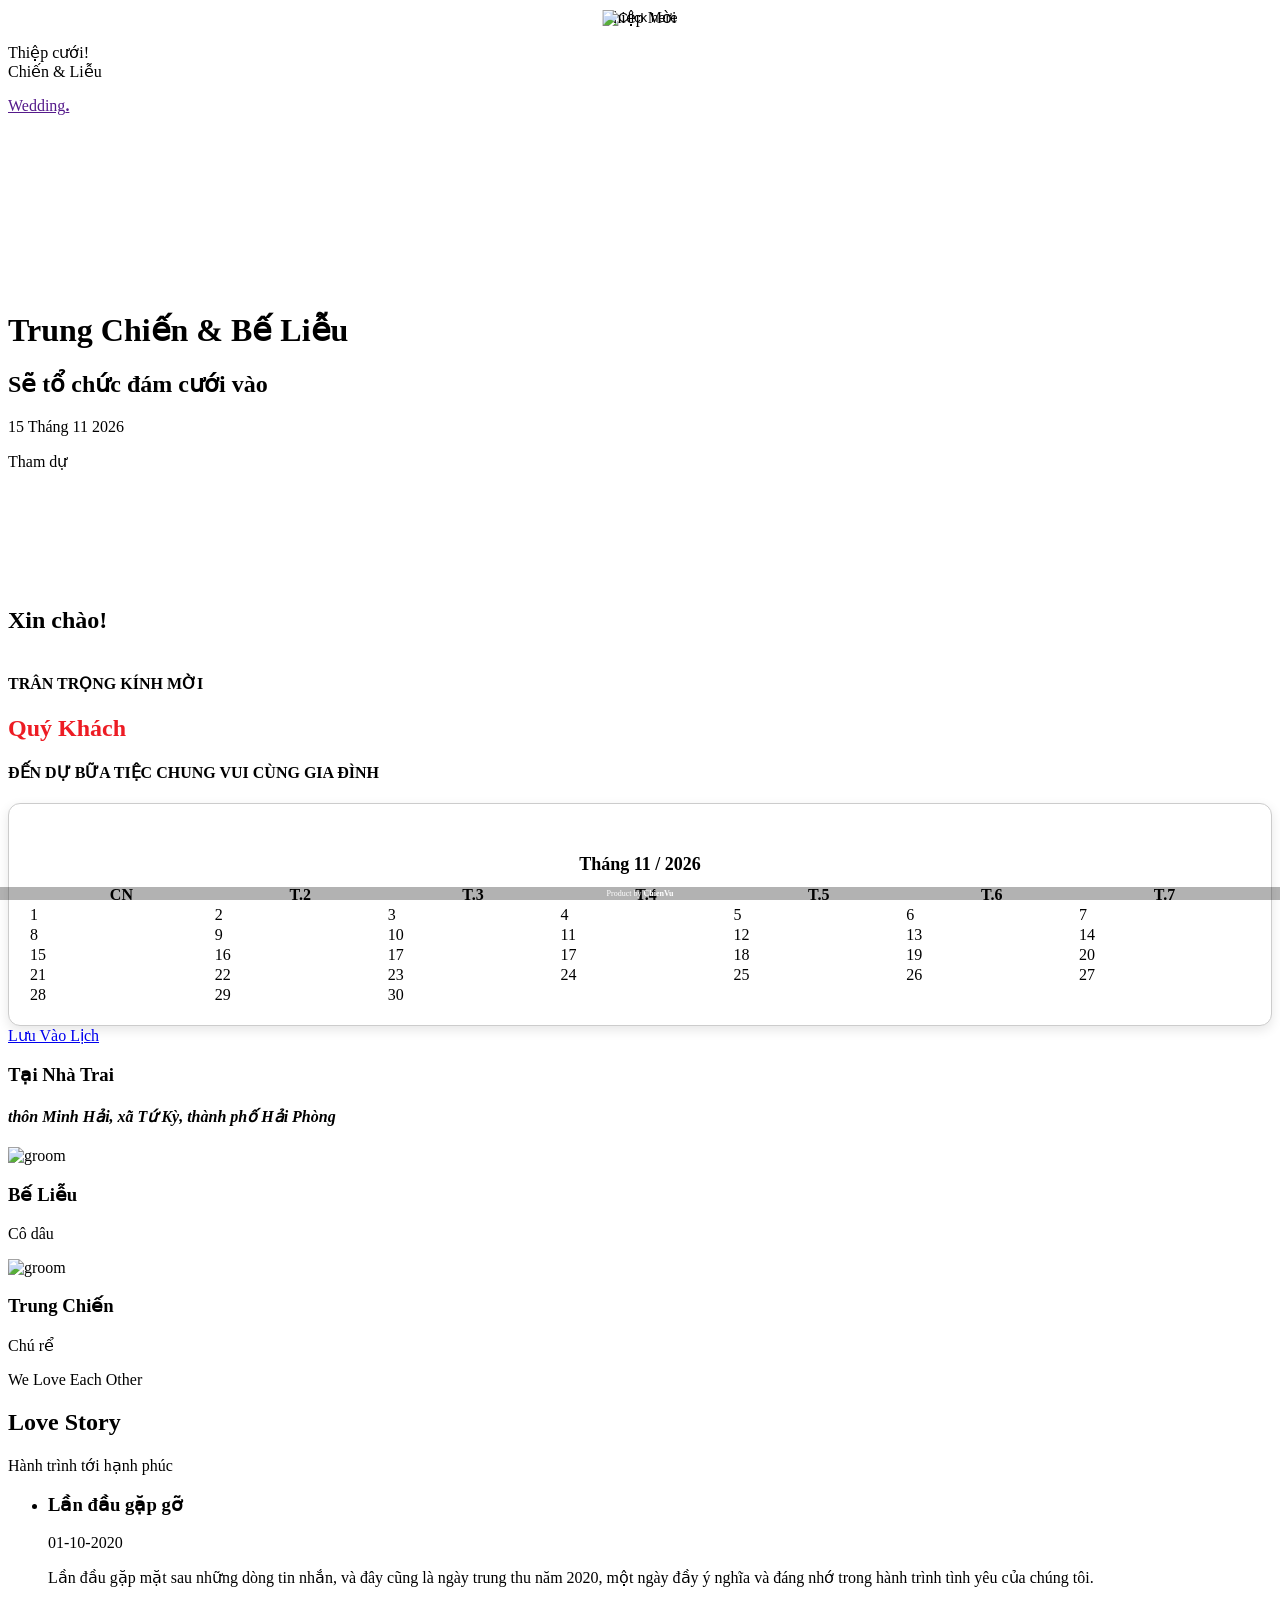
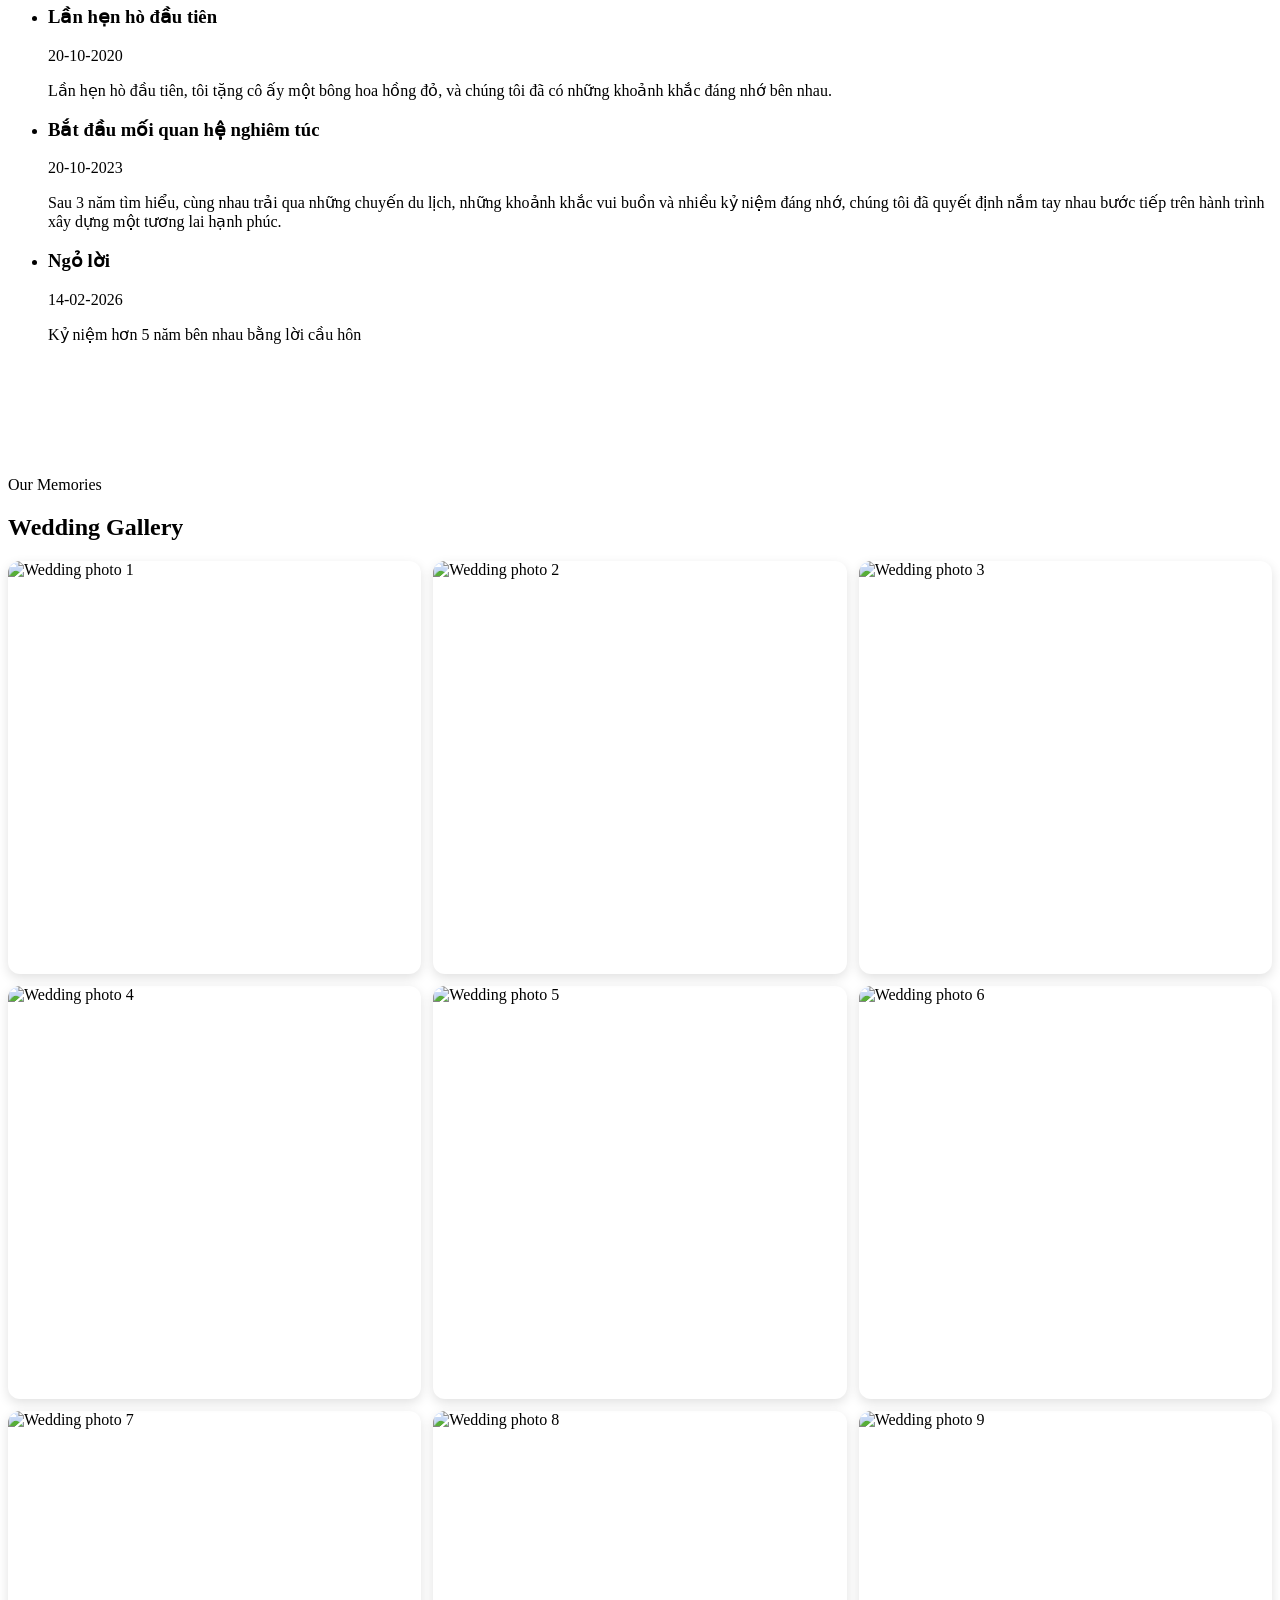
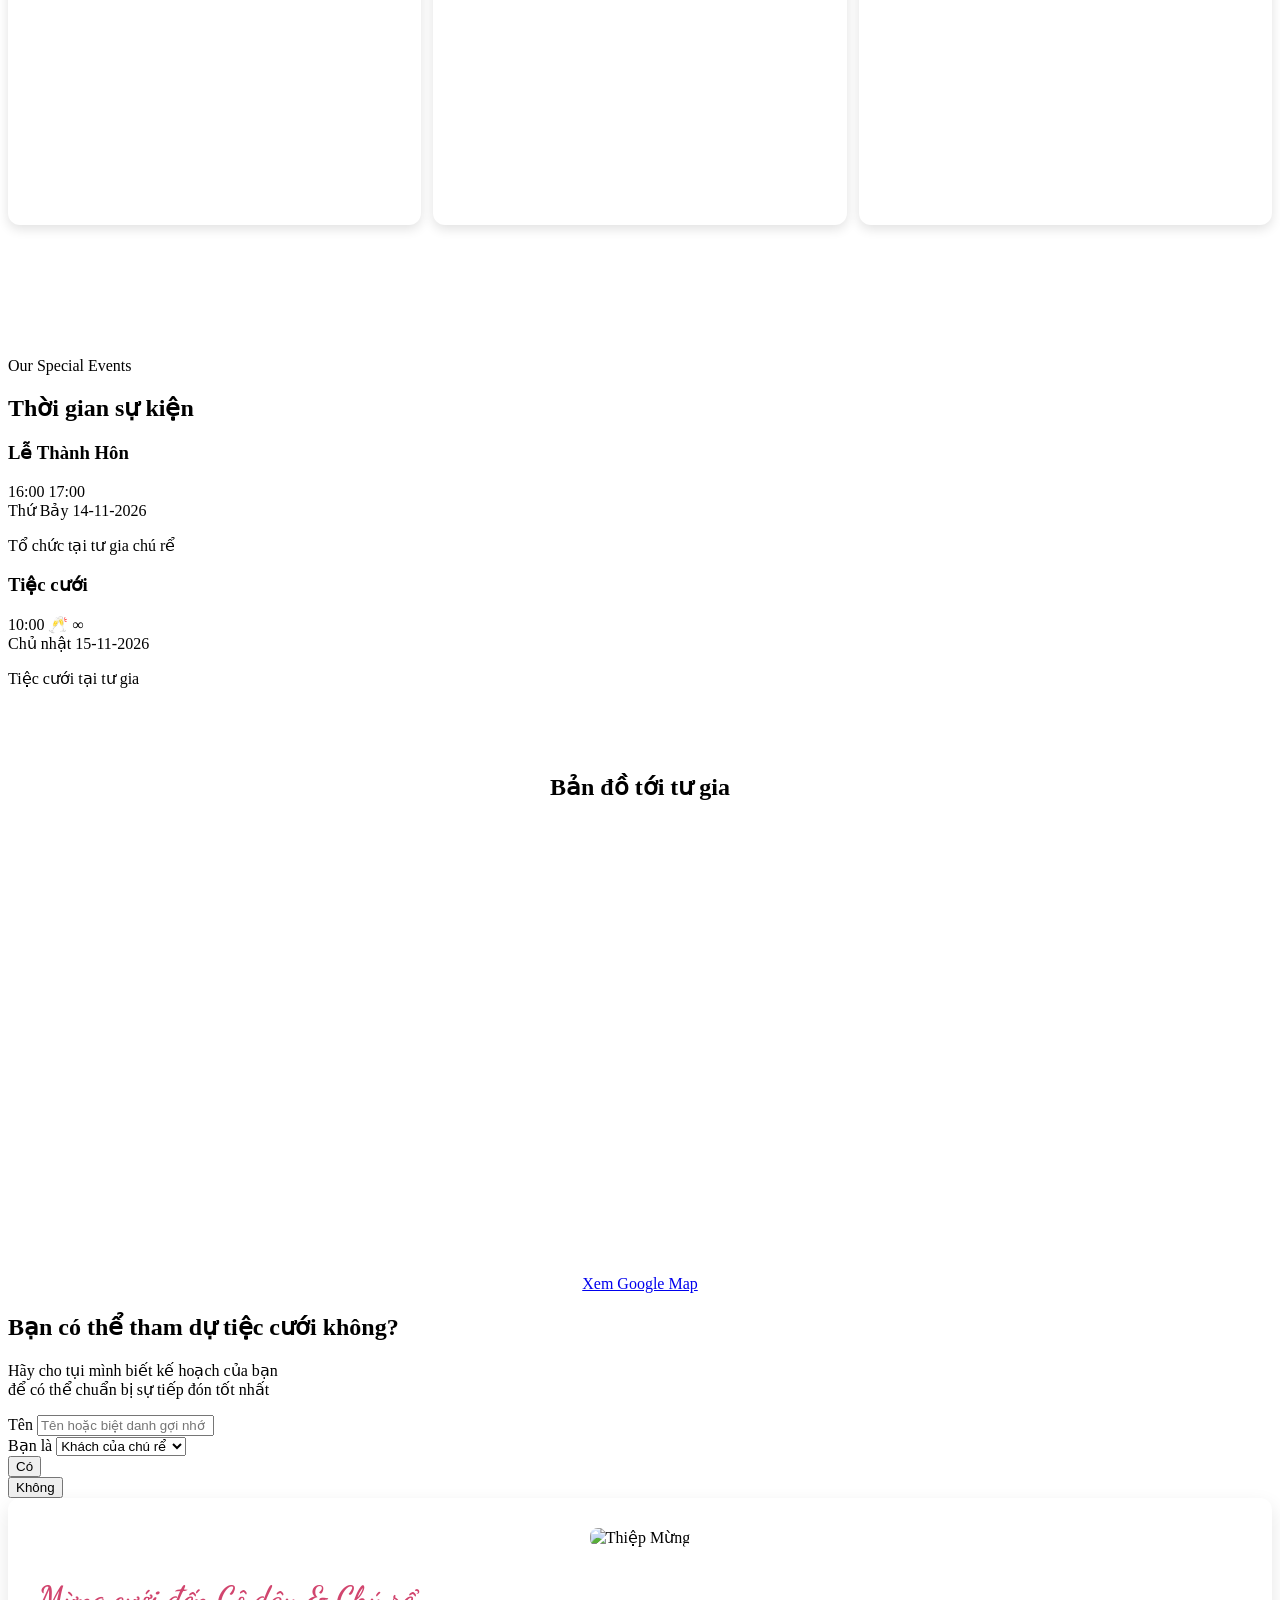
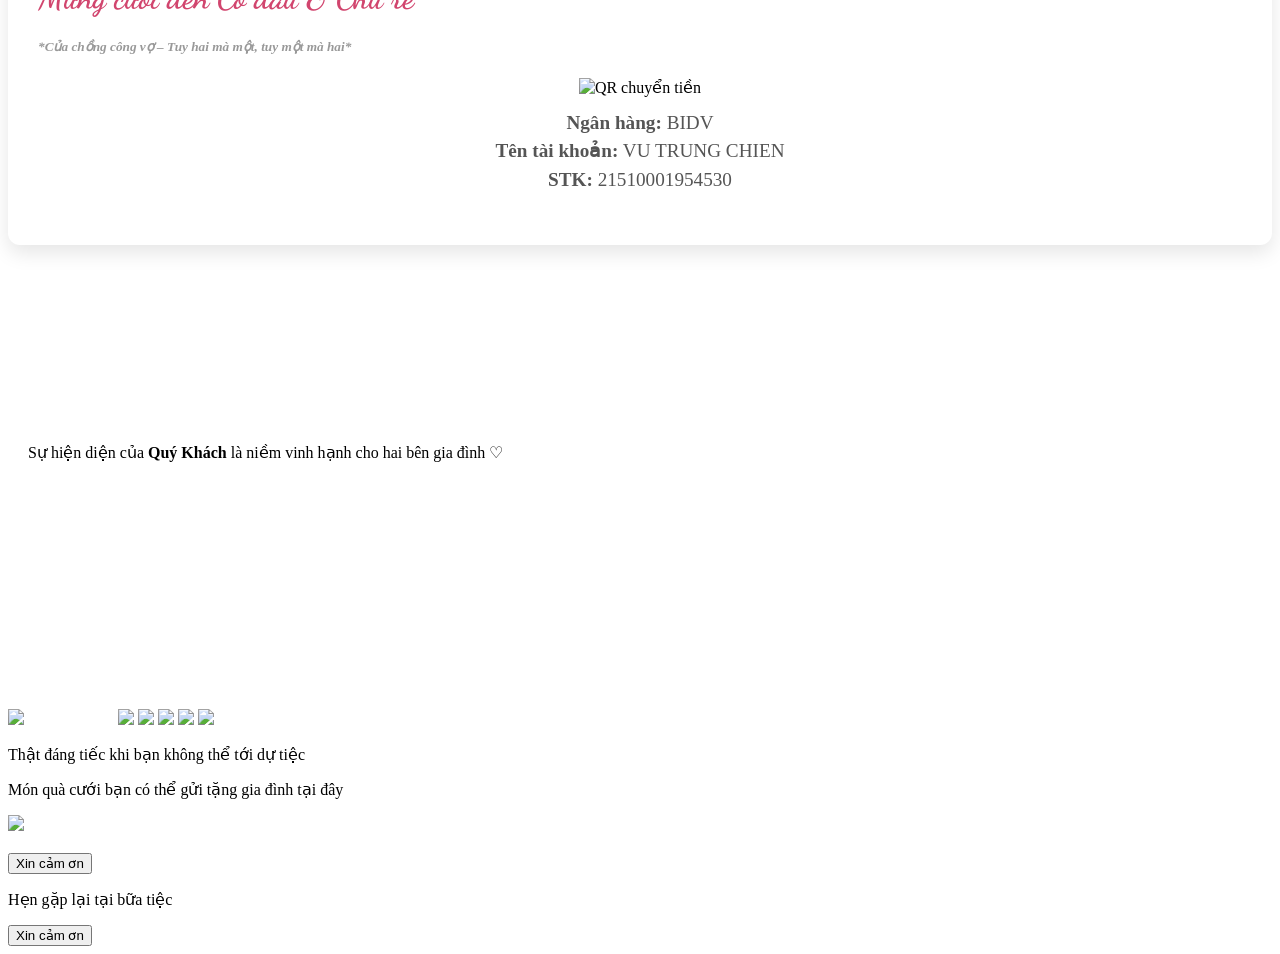
==== index.html @ e6af12b5 "Add wedding HTML" ====
<!DOCTYPE html>
<!--[if lt IE 7]>      <html class="no-js lt-ie9 lt-ie8 lt-ie7"> <![endif]-->
<!--[if IE 7]>         <html class="no-js lt-ie9 lt-ie8"> <![endif]-->
<!--[if IE 8]>         <html class="no-js lt-ie9"> <![endif]-->
<!--[if gt IE 8]><!-->
<html class="no-js" prefix="og: https://ogp.me/ns#">
  <!--<![endif]-->

  <head>
    <meta charset="utf-8" />
    <meta http-equiv="X-UA-Compatible" content="IE=edge" />
    <!-- <meta property="og:image" content="images/img_bg_1.jpg" /> -->
    <title>💖 Thiệp cưới — Chiến & Liễu 💖</title>
    <meta property="og:title" content="💖 Thiệp Cưới — Chiến & Liễu 💖" />
    <meta
      property="og:description"
      content="Trân trọng kính mời Quý vị đến dự tiệc cưới của Chiến & Liễu vào ngày 15/11/2026 ♡"
    />
    
    <!-- <meta property="og:url" content="https://dungmywedding.vercel.app" /> -->
    <meta property="og:type" content="website" />

    <meta
      name="viewport"
      content="width=device-width, initial-scale=1, viewport-fit=cover"
    />

    <link
      href="https://fonts.googleapis.com/css?family=Work+Sans:400,300,600,400italic,700"
      rel="stylesheet"
      type="text/css"
    />
    <link
      href="https://fonts.googleapis.com/css2?family=Dancing+Script:wght@400;700&display=swap"
      rel="stylesheet"
    />

    <!-- Animate.css -->
    <link rel="stylesheet" href="css/animate.css" />
    <!-- Icomoon Icon Fonts-->
    <link rel="stylesheet" href="css/icomoon.css" />
    <!-- Bootstrap  -->
    <link rel="stylesheet" href="css/bootstrap.css" />

    <!-- Magnific Popup -->
    <link rel="stylesheet" href="css/magnific-popup.css" />

    <!-- Owl Carousel  -->
    <link rel="stylesheet" href="css/owl.carousel.min.css" />
    <link rel="stylesheet" href="css/owl.theme.default.min.css" />

    <!-- Theme style  -->
    <link rel="stylesheet" href="css/style.css" />

    <!-- Modernizr JS -->
    <script src="js/modernizr-2.6.2.min.js"></script>

    <!-- them style tiền mừng  -->
    <link rel="stylesheet" href="./css/style1.css" />
    <link rel="stylesheet" href="./css/styles10.css" />
    <link rel="stylesheet" href="./css/namtay.css" />
    <link rel="stylesheet" href="./css/animate-custom.css" />

    <!-- Album gallery dạng lưới -->
    <style>
      .gallery-grid {
        display: grid;
        grid-template-columns: repeat(3, 1fr);
        gap: 12px;
      }
      .gallery-grid .gallery-item {
        position: relative;
        overflow: hidden;
        border-radius: 12px;
        box-shadow: 0 4px 12px rgba(0, 0, 0, 0.12);
        aspect-ratio: 1 / 1;
        cursor: pointer;
      }
      .gallery-grid .gallery-item img {
        width: 100%;
        height: 100%;
        object-fit: cover;
        transition: transform 0.4s ease;
        display: block;
      }
      .gallery-grid .gallery-item:hover img {
        transform: scale(1.08);
      }
      @media (max-width: 768px) {
        .gallery-grid {
          grid-template-columns: repeat(2, 1fr);
          gap: 8px;
        }
      }
    </style>

    <!-- FOR IE9 below -->
    <!--[if lt IE 9]>
      <script src="js/respond.min.js"></script>
    <![endif]-->
  </head>

  <body>
    <div class="my-bg">
      <div class="wrapper" id="startbtn">
        <div class="lid one"></div>
        <div class="lid two"></div>
        <div class="envelope" style="position: relative; text-align: center">
          <!-- Ô hiển thị chữ Thiệp Mời -->
          <div id="invite-label">Thiệp Mời</div>
          <button
            id="open-card-button"
            style="
              position: absolute;
              top: 50%;
              left: 50%;
              transform: translate(-50%, -50%);
              background: transparent;
              border: none;
              cursor: pointer;
              z-index: 3;
              animation: bounce 1.5s infinite;
            "
          >
            <img
              src="./images/animations/Animation - iconclick.gif"
              alt="Click here"
              width="100"
              height="100"
            />
          </button>

          <div
            id="send-to"
            class="fade-in-text alt-font"
            style="
              position: absolute;
              top: 50px;
              left: 50%;
              transform: translateX(-50%);
              font-size: 18px;
              color: #ed1c24;
              font-weight: bold;
              opacity: 0;
              white-space: nowrap;
              text-align: right;
              z-index: 2;
            "
          >
            <!-- Gửi: ... -->
          </div>
        </div>
        <div class="letter">
          <p class="alt-font">
            Thiệp cưới! <br />
            Chiến & Liễu
          </p>
        </div>
      </div>
    </div>

    <div class="fh5co-loader"></div>
    <audio id="music" loop preload="auto">
      <source src="beautifulinwhite.mp3" type="audio/mpeg" />
    </audio>
    <div id="page">
      <nav class="fh5co-nav" role="navigation">
        <div class="container">
          <div class="row">
            <div class="col-xs-2">
              <div id="fh5co-logo">
                <a href="">Wedding<strong>.</strong></a>
              </div>
            </div>
            <!-- <div class="col-xs-10 text-right menu-1">
              <ul>
                <li><a href="#fh5co-couple-story">Story</a></li>
                <li><a href="#fh5co-gallery">Gallery</a></li>
              </ul>
            </div> -->
          </div>
        </div>
      </nav>

      <header
        id="fh5co-header"
        class="fh5co-cover"
        role="banner"
        style="background-image: url(images/img_bg_1.jpg)"
        data-stellar-background-ratio="0.5"
      >
        <div class="overlay"></div>
        <div class="container">
          <div class="row">
            <div class="col-md-9 col-md-offset-2 text-center">
              <div class="display-t">
                <div
                  class="display-tc animate-box"
                  data-animate-effect="fadeIn"
                >
                  <p
                    style="
                      display: flex;
                      justify-content: center;
                      align-items: center;
                      margin-bottom: 80px;
                    "
                  >
                    <img
                      src="./images/animations/savethedate_wh.gif"
                      data-bottom-top="@src:./images/animations/savethedate_wh.gif; opacity:1"
                      class="gla_animated_flower"
                      height="100"
                      alt
                      style="opacity: 1"
                    />
                  </p>
                  <h1>Trung Chiến &amp; Bế Liễu</h1>
                  <h2>Sẽ tổ chức đám cưới vào</h2>
                  <div class="wedding-date">
                    <span>15 Tháng 11 2026</span>
                  </div>

                  <div class="simply-countdown simply-countdown-one"></div>
                  <p>
                    <!-- <a href="#fh5co-started" class="btn btn-default btn-sm"
                      >Tham dự</a
                    > -->
                    <a id="scroll-to-start" class="btn btn-default btn-sm"
                      >Tham dự</a
                    >
                  </p>
                </div>
              </div>
            </div>
          </div>
        </div>
      </header>

      <div id="fh5co-couple">
        <div class="container">
          <p
            style="display: flex; justify-content: center; align-items: center"
          >
            <img
              src="./images/animations/flower5.gif"
              data-bottom-top="@src:./images/animations/flower5.gif; opacity:1"
              class="gla_animated_flower"
              height="100"
              alt
              style="opacity: 1"
            />
          </p>
          <div class="row">
            <div
              class="col-md-8 col-md-offset-2 text-center fh5co-heading fade-in-up"
            >
              <h2>Xin chào!</h2>
              <h4 style="margin-top: 40px">TRÂN TRỌNG KÍNH MỜI</h4>
              <p class="alt-font">
                <span
                  style="color: #ed1c24; font-size: 150%; text-transform: none"
                  ><strong>Quý Khách</strong></span
                >
              </p>
              <h4>ĐẾN DỰ BỮA TIỆC CHUNG VUI CÙNG GIA ĐÌNH</h4>

              <div class="col">
                <div
                  class="invitation-box calendar-box"
                  style="
                    height: auto;
                    padding: 20px;
                    border: 1px solid #ccc;
                    border-radius: 12px;
                    box-shadow: 0 4px 12px rgba(0, 0, 0, 0.1);
                    background-color: #fff;
                  "
                >
                  <div class="inner text-center">
                    <div class="mini_calendar">
                      <div style="font-size: 30px; margin-bottom: 10px">
                        <p class="heart text-center fade-in-up">
                          <i class="icon-heart2"></i>
                        </p>
                      </div>
                      <table style="width: 100%; border-collapse: collapse">
                        <caption
                          class="calendar-month text-center"
                          style="
                            font-size: 18px;
                            font-weight: bold;
                            margin-bottom: 10px;
                            position: relative;
                          "
                        >
                          Tháng 11 / 2026
                        </caption>
                        <thead>
                          <tr>
                            <th>CN</th>
                            <th>T.2</th>
                            <th>T.3</th>
                            <th>T.4</th>
                            <th>T.5</th>
                            <th>T.6</th>
                            <th>T.7</th>
                          </tr>
                        </thead>
                        <tbody>
                          <tr>
                            <td>1</td>
                            <td>2</td>
                            <td>3</td>
                            <td>4</td>
                            <td>5</td>
                            <td>6</td>
                            <td>7</td>
                          </tr>
                          <tr>
                            <td>8</td>
                            <td>9</td>
                            <td>10</td>
                            <td>11</td>
                            <td>12</td>
                            <td>13</td>
                            <td>14</td>
                          </tr>
                          <tr>
                            <td><div class="highlight-date">15</div></td>
                            <td>16</td>
                            <td>17</td>
                            <td>17</td>
                            <td>18</td>
                            <td>19</td>
                            <td>20</td>
                          </tr>
                          <tr>
                            <td>21</td>
                            <td>22</td>
                            <td>23</td>
                            <td>24</td>
                            <td>25</td>
                            <td>26</td>
                            <td>27</td>
                          </tr>
                          <tr>
                            <td>28</td>
                            <td>29</td>
                            <td>30</td>
                            <td></td>
                            <td></td>
                          </tr>
                        </tbody>
                      </table>
                    </div>
                  </div>
                </div>
              </div>
              <!-- nút lưu lịch  -->
              <div>
                <a
                  id="calendar-button"
                  class="btn btn-sm shadow rounded-pill px-3 my-2 btn-primary"
                  href="#"
                  onclick="handleCalendarClick()"
                >
                  <i class="fa-solid fa-calendar-check me-2"></i> Lưu Vào Lịch
                </a>
              </div>
              <div style="display: flex; justify-content: center">
                <div class="h-divider">
                  <div class="shadow"></div>
                </div>
              </div>

              <!-- <div class="invitation-frame">
                <span style="font-size: 2em">10 giờ 30 phút</span>
                <div
                  class="invitation-date"
                  style="
                    display: flex;
                    justify-content: center;
                    align-items: center;
                  "
                >
                  <div><button class="custom-button">THỨ TƯ</button></div>
                  <div
                    style="
                      font-size: 1.5em;
                      letter-spacing: 0.1em;
                      margin-top: 5px;
                      font-size: 7em;
                      margin: 0px 20px;
                      padding: 0px;
                    "
                  >
                    02
                  </div>
                  <div>
                    <button class="custom-button">Tháng 07</button>
                  </div>
                </div>
                <span style="font-size: 2em; letter-spacing: 0.1em"> 2025</span>

                <div>
                  <a
                    id="calendar-button"
                    class="btn btn-sm shadow rounded-pill px-3 my-2 btn-primary"
                    href="#"
                    onclick="handleCalendarClick()"
                  >
                    <i class="fa-solid fa-calendar-check me-2"></i> Lưu Vào Lịch
                  </a>
                </div>
                <div style="display: flex; justify-content: center">
                  <div class="h-divider">
                    <div class="shadow"></div>
                  </div>
                </div>
              </div> -->
              <h3>Tại Nhà Trai</h3>
              <h4>
                <em>thôn Minh Hải, xã Tứ Kỳ, thành phố Hải Phòng</em>
              </h4>
            </div>
          </div>
          <div class="couple-wrap animate-box">
            <div class="couple-half fade-in-left">
              <div class="groom">
                <img
                  src="images/bride.jpg"
                  alt="groom"
                  class="img-responsive"
                />
              </div>
              <div class="desc-groom">
                <h3>Bế Liễu</h3>
                <p>Cô dâu</p>
              </div>
            </div>
            <p class="heart text-center fade-in-up">
              <i class="icon-heart2"></i>
            </p>
            <div class="couple-half couple-right fade-in-right">
              <div class="bride">
                <img
                  src="images/groom.jpg"
                  alt="groom"
                  class="img-responsive"
                />
              </div>
              <div class="desc-bride">
                <h3>Trung Chiến</h3>
                <p>Chú rể</p>
              </div>
            </div>
          </div>
        </div>
      </div>

      <!-- hành trình quen nhau của cr và cd -->
      <div id="fh5co-couple-story">
        <div class="container">
          <div class="row">
            <div
              class="col-md-8 col-md-offset-2 text-center fh5co-heading animate-box"
            >
              <span>We Love Each Other</span>
              <h2>Love Story</h2>
              <p>Hành trình tới hạnh phúc</p>
            </div>
          </div>
          <div class="row">
            <div class="col-md-12 col-md-offset-0">
              <ul class="timeline animate-box">
                <li class="animate-box">
                  <div
                    class="timeline-badge"
                    style="background-image: url(images/1st-met.jpg)"
                  ></div>
                  <div class="timeline-panel">
                    <div class="timeline-heading">
                      <h3 class="timeline-title">Lần đầu gặp gỡ</h3>
                      <span class="date">01-10-2020</span>
                    </div>
                    <div class="timeline-body">
                      <p>
                        Lần đầu gặp mặt sau những dòng tin nhắn, và đây cũng là
                        ngày trung thu năm 2020, một ngày đầy ý nghĩa và đáng nhớ trong hành trình tình yêu của chúng tôi.
                      </p>
                    </div>
                  </div>
                </li>
                <li class="timeline-inverted animate-box">
                  <div
                    class="timeline-badge"
                    style="background-image: url(images/1st-date.jpg)"
                  ></div>
                  <div class="timeline-panel">
                    <div class="timeline-heading">
                      <h3 class="timeline-title">Lần hẹn hò đầu tiên</h3>
                      <span class="date">20-10-2020</span>
                    </div>
                    <div class="timeline-body">
                      <p>
                        Lần hẹn hò đầu tiên, tôi tặng cô ấy một bông hoa hồng đỏ, và chúng tôi đã có những khoảnh khắc đáng nhớ bên nhau.
                      </p>
                    </div>
                  </div>
                </li>
                <li class="animate-box">
                  <div
                    class="timeline-badge"
                    style="background-image: url(images/to-tinh.jpg)"
                  ></div>
                  <div class="timeline-panel">
                    <div class="timeline-heading">
                      <h3 class="timeline-title">
                        Bắt đầu mối quan hệ nghiêm túc
                      </h3>
                      <span class="date">20-10-2023</span>
                    </div>
                    <div class="timeline-body">
                      <p>
                        Sau 3 năm tìm hiểu, cùng nhau trải qua những chuyến du lịch, những khoảnh khắc vui buồn và nhiều kỷ niệm đáng nhớ, chúng tôi đã quyết định nắm tay nhau bước tiếp trên hành trình xây dựng một tương lai hạnh phúc.
                      </p>
                    </div>
                  </div>
                </li>
                <li class="timeline-inverted animate-box">
                  <div
                    class="timeline-badge"
                    style="background-image: url(images/cau-hon.jpg)"
                  ></div>
                  <div class="timeline-panel">
                    <div class="timeline-heading">
                      <h3 class="timeline-title">Ngỏ lời</h3>
                      <span class="date">14-02-2026</span>
                    </div>
                    <div class="timeline-body">
                      <p>Kỷ niệm hơn 5 năm bên nhau bằng lời cầu hôn</p>
                    </div>
                  </div>
                </li>
              </ul>
            </div>
          </div>
        </div>
      </div>

      <div id="fh5co-gallery" class="fh5co-section-gray">
        <div class="container">
          <p
            style="display: flex; justify-content: center; align-items: center"
          >
            <img
              src="./images/animations/flower6.gif"
              data-bottom-top="@src:./images/animations/flower6.gif; opacity:1"
              class="gla_animated_flower"
              height="100"
              alt
              style="opacity: 1"
            />
          </p>
          <div class="row">
            <div
              class="col-md-8 col-md-offset-2 text-center fh5co-heading fade-in-up"
            >
              <span>Our Memories</span>
              <h2>Wedding Gallery</h2>
            </div>
          </div>
          <div class="row row-bottom-padded-md">
            <div class="col-md-12">
              <div id="fh5co-gallery-grid" class="gallery-grid"></div>
              <p
                id="num-of-photos"
                style="text-align: center; margin-top: 15px; color: #999"
              ></p>
            </div>
          </div>
        </div>
      </div>

      <div
        id="fh5co-event"
        class="fh5co-bg"
        style="background-image: url(images/img_bg_3.jpg)"
      >
        <div class="overlay"></div>
        <div class="container">
          <p
            style="display: flex; justify-content: center; align-items: center"
          >
            <img
              src="./images/animations/flower7.gif"
              data-bottom-top="@src:./images/animations/flower7.gif; opacity:1"
              class="gla_animated_flower"
              height="100"
              alt
              style="opacity: 1"
            />
          </p>
          <div class="row">
            <div
              class="col-md-8 col-md-offset-2 text-center fh5co-heading fade-in-up"
            >
              <span>Our Special Events</span>
              <h2>Thời gian sự kiện</h2>
            </div>
          </div>
          <div class="row">
            <div class="display-t">
              <div class="display-tc">
                <div class="col-md-10 col-md-offset-1">
                  <div class="col-md-6 col-sm-6 text-center">
                    <div class="event-wrap fade-in-left">
                      <h3>Lễ Thành Hôn</h3>
                      <div class="event-col">
                        <i class="icon-clock"></i>
                        <span>16:00</span>
                        <span>17:00</span>
                      </div>
                      <div class="event-col">
                        <i class="icon-calendar"></i>
                        <span>Thứ Bảy</span>
                        <span>14-11-2026</span>
                      </div>
                      <p>Tổ chức tại tư gia chú rể</p>
                    </div>
                  </div>
                  <div class="col-md-6 col-sm-6 text-center">
                    <div class="event-wrap fade-in-right">
                      <h3>Tiệc cưới</h3>
                      <div class="event-col">
                        <i class="icon-clock"></i>
                        <span>10:00</span>
                        <span>🥂 ∞</span>
                      </div>
                      <div class="event-col">
                        <i class="icon-calendar"></i>
                        <span>Chủ nhật</span>
                        <span>15-11-2026</span>
                      </div>
                      <p>Tiệc cưới tại tư gia</p>
                    </div>
                  </div>
                </div>
              </div>
            </div>
          </div>
        </div>
      </div>

      <div
        id="fh5co-couple"
        class="fh5co-bg fh5co-heading fade-in-up"
        style="padding-top: 50px; margin-bottom: 0"
      >
        <h2 style="text-align: center; color: black">Bản đồ tới tư gia</h2>
        <div id="map-wrapper">
          <div class="map-flower top-left"></div>
          <div class="map-flower bottom-right"></div>
<iframe src="https://www.google.com/maps/embed?pb=!1m17!1m12!1m3!1d3729.8965619802198!2d106.4080833!3d20.7954722!2m3!1f0!2f0!3f0!3m2!1i1024!2i768!4f13.1!3m2!1m1!2zMjDCsDQ3JzQzLjciTiAxMDbCsDI0JzI5LjEiRQ!5e0!3m2!1svi!2s!4v1793636221001!5m2!1svi!2s" width="600" height="450" style="border:0;" allowfullscreen="" loading="lazy" referrerpolicy="strict-origin-when-cross-origin"></iframe>        </div>
        <!-- Nút Xem Google Map -->
        <div style="text-align: center; margin-top: 0px">
          <a
            id="view-map-button"
            class="btn btn-outline-light btn-sm shadow rounded-pill px-3 my-2 fade-in-left"
            href="https://maps.app.goo.gl/FKjaYmE5X7iQYgiBA"
            target="_blank"
          >
            <i class="fa-solid fa-map-location-dot me-2"></i> Xem Google Map
          </a>
        </div>
      </div>

      <div
        id="fh5co-started"
        class="fh5co-bg"
        style="background-image: url(images/img_bg_4.jpg)"
      >
        <div class="overlay"></div>
        <div class="container">
          <div class="row fade-in-up">
            <div class="col-md-8 col-md-offset-2 text-center fh5co-heading">
              <h2>Bạn có thể tham dự tiệc cưới không?</h2>
              <p>
                Hãy cho tụi mình biết kế hoạch của bạn <br />
                để có thể chuẩn bị sự tiếp đón tốt nhất
              </p>
            </div>
          </div>
          <div class="row animate-box">
            <div class="col-md-12">
              <form
                class="form-inline"
                id="attend-form"
                onsubmit="event.preventDefault(); return false;"
              >
                <div class="col-md-4 col-sm-4">
                  <div class="form-group">
                    <label for="name" class="sr-only">Tên</label>
                    <input
                      type="name"
                      class="form-control"
                      id="name"
                      placeholder="Tên hoặc biệt danh gợi nhớ"
                      title="Hãy chọn một tên hoặc biệt danh mà gia đình dễ dàng nhận ra bạn. Ví dụ: Hoàng PTIT, Hiếu wibu, ..."
                    />
                  </div>
                </div>
                <div class="col-md-4 col-sm-4">
                  <div class="form-group">
                    <label for="guest-types" class="sr-only">Bạn là</label>
                    <select
                      name="guest-types"
                      id="guest-types"
                      class="form-control"
                      style="cursor: pointer"
                    >
                      <option value="0">Khách của chú rể</option>
                      <option value="1">Khách của cô dâu</option>
                    </select>
                  </div>
                </div>
                <div class="col-md-2 col-sm-2">
                  <button
                    type="submit"
                    class="btn btn-primary btn-block fade-in-left"
                    id="yes-btn"
                  >
                    Có
                  </button>
                </div>
                <div class="col-md-2 col-sm-2">
                  <button
                    type="submit"
                    class="btn btn-primary btn-block fade-in-right"
                    id="no-btn"
                  >
                    Không
                  </button>
                </div>
              </form>
            </div>
          </div>
        </div>
      </div>
      <!-- ===== SECTION: HỘP MỪNG CƯỚI ===== -->
        <div
          class="content"
          style="padding: 0; margin: 0 auto"
        >
          <div
            class="card v-card"
            style="
              position: relative;
              padding: 30px;
              border-radius: 12px;
              box-shadow: 0 8px 20px rgba(0, 0, 0, 0.1);
            "
          >
              <span class="v-btn__content">
                <span
                  aria-hidden="true"
                  class="v-icon notranslate theme--light"
                >
                </span>
              </span>
            </button>

            <!-- Ảnh / QR-Code -->
            <div style="margin-bottom: 20px; text-align: center">
              <img
                src="https://ucarecdn.com/a43b6688-d4a7-410c-8fc8-33b3c6dcdffd/-/format/auto/-/preview/3000x3000/-/quality/lighter/r1%20_1_.png"
                alt="Thiệp Mừng"
                style="max-width: 100%; height: auto; border-radius: 8px"
              />
            </div>

            <!-- Tiêu đề & Lời nhắn -->
            <div class="text-center dialogtitile" style="margin-bottom: 20px">
              <h3
                style="
                  font-family: 'Dancing Script', cursive;
                  font-size: 2rem;
                  color: #d1456e;
                  margin-bottom: 8px;
                "
              >
                Mừng cưới đến Cô dâu & Chú rể
              </h3>
              <h5 style="font-style: italic; color: #999">
                *Của chồng công vợ – Tuy hai mà một, tuy một mà hai*
              </h5>
            </div>

            <!-- Thông tin ngân hàng -->
            <div class="bank" style="text-align: center; margin-bottom: 20px">
              <img
                src="images/qr_code.jpg"
                alt="QR chuyển tiền"
                style="
                  width: 60%;
                  height: auto;
                  margin-bottom: 12px;
                "
              />
              <ul
                style="
                  list-style: none;
                  padding: 0;
                  margin: 0;
                  color: #555;
                  font-size: 1.2rem;
                  line-height: 1.5;
                "
              >
                <li><strong>Ngân hàng:</strong> BIDV</li>
                <li><strong>Tên tài khoản:</strong> VU TRUNG CHIEN</li>
                <li><strong>STK:</strong> 21510001954530</li>
              </ul>
            </div>
          </div>
        </div>

      <!-- ======================================= -->

      <!-- chân trang -->
      <div
        id="fh5co-started"
        class="fh5co-bg bottom-bg"
        style="
          background-image: url(images/img_bg_1.jpg);
          background-size: cover;
          background-repeat: no-repeat;
          background-position: top center;
        "
      >
        <div class="overlay"></div>
        <div class="container" style="max-width: 100%; padding-bottom: 100px">
          <p
            style="display: flex; justify-content: center; align-items: center"
          >
            <img
              src="./images/animations/thnyou_wh.gif"
              data-bottom-top="@src:./images/animations/thnyou_wh.gif; opacity:1"
              class="gla_animated_flower"
              height="100"
              alt
              style="opacity: 1"
            />
          </p>
          <div class="row animate-box" style="margin: 0">
            <div
              class="col-md-12 text-center fh5co-heading fade-in-up"
              style="padding: 50px 20px"
            >
              <p class="alt-font">
                Sự hiện diện của
                <strong id="guestName">Quý Khách</strong>
                là niềm vinh hạnh cho hai bên gia đình ♡
              </p>
            </div>
          </div>
        </div>

        <!-- "Product by DungMihn" -->
        <div
          style="
            position: absolute;
            bottom: 0;
            left: 0;
            right: 0;
            text-align: center;
            font-size: 8px;
            color: #fff;
            background: rgba(0, 0, 0, 0.3);
            padding: 2px 0;
          "
        >
          Product by <strong>ChienVu</strong>
        </div>
      </div>
    </div>

    <div class="gototop js-top">
      <a href="#" class="js-gotop"><i class="icon-arrow-up"></i></a>
    </div>

    <!-- thiệp mừng cưới lì xì -->
    <div id="popupQR" class="dialog" style="display: none">
      <div class="content">
        <div class="card v-card">
          <button
            data-v-3a358218=""
            type="button"
            class="close-btn v-btn v-btn--icon v-btn--round theme--light v-size--default"
            onclick="hideDialogDonate()"
          >
            <span class="v-btn__content">
              <span
                data-v-3a358218=""
                aria-hidden="true"
                class="v-icon notranslate theme--light"
              >
                <svg
                  xmlns="http://www.w3.org/2000/svg"
                  viewBox="0 0 24 24"
                  role="img"
                  aria-hidden="true"
                  class="v-icon__svg"
                >
                  <path
                    d="M19,6.41L17.59,5L12,10.59L6.41,5L5,6.41L10.59,12L5,17.59L6.41,19L12,13.41L17.59,19L19,17.59L13.41,12L19,6.41Z"
                  ></path>
                </svg>
              </span>
            </span>
          </button>
          <div>
            <img
              style="width: 100%; height: auto"
              src="https://ucarecdn.com/a43b6688-d4a7-410c-8fc8-33b3c6dcdffd/-/format/auto/-/preview/3000x3000/-/quality/lighter/r1%20_1_.png"
            />
          </div>
          <div class="text-center dialogtitile">
            <h3>Mừng cưới đến cô dâu và chú rể</h3>
            <h5>*Của chồng công vợ - Tuy hai mà một, tuy một mà hai*</h5>
          </div>
          <div class="bank">
            <img src="images/qr_code.jpg" />
          </div>
          <br />
          <button
            class="popup-close btn btn-primary btn-block"
            onclick="hideDialogDonate()"
          >
            Xin cảm ơn
          </button>

          <br />
        </div>
      </div>
    </div>
    <div
      data-id="donate-fab"
      id="call-to-donate"
      style="bottom: 0px"
      onclick="showDialogDonate()"
    >
      <a>
        <div class="sticky-btn-wrapper">
          <img src="./assets/img/theme/front.svg" class="front" />
          <svg
            width="86"
            height="97"
            viewBox="0 0 86 97"
            fill="none"
            xmlns="http://www.w3.org/2000/svg"
            class="sticky-btn-opener"
          ></svg>
          <img src="./assets/img/theme/back.svg" class="back" />
          <img src="./assets/img/theme/button.svg" class="button" />
          <img src="./assets/img/money1.png" class="money1" />
          <img src="./assets/img/money2.png" class="money2" />
          <img src="./assets/img/money3.png" class="money3" />
        </div>
      </a>
    </div>

    <!-- The Modal -->
    <div id="myModal" class="popup-modal">
      <!-- Modal content -->
      <div class="popup-modal-content text-center" style="border-radius: 15px">
        <p>Thật đáng tiếc khi bạn không thể tới dự tiệc</p>
        <p>Món quà cưới bạn có thể gửi tặng gia đình tại đây</p>

        <div class="bank">
          <img src="images/qr_code.jpg" />
          <!-- <img src="images/stk_bride.jpg" /> -->
        </div>
        <br />
        <button
          class="popup-close btn btn-primary btn-block"
          onclick="document.getElementById('myModal').style.display = 'none';"
        >
          Xin cảm ơn
        </button>
      </div>
    </div>

    <div id="myModalYes" class="popup-modal">
      <!-- Modal content -->
      <div class="popup-modal-content" style="border-radius: 15px">
        <p>Hẹn gặp lại tại bữa tiệc</p>
        <button
          class="popup-close btn btn-primary btn-block"
          onclick="document.getElementById('myModalYes').style.display = 'none';"
        >
          Xin cảm ơn
        </button>
      </div>
    </div>

    <!-- jQuery -->
    <script src="js/jquery.min.js"></script>
    <!-- jQuery Easing -->
    <script src="js/jquery.easing.1.3.js"></script>
    <!-- Bootstrap -->
    <script src="js/bootstrap.min.js"></script>
    <!-- Waypoints -->
    <script src="js/jquery.waypoints.min.js"></script>
    <!-- Carousel -->
    <script src="js/owl.carousel.min.js"></script>
    <!-- countTo -->
    <script src="js/jquery.countTo.js"></script>

    <!-- Stellar -->
    <script src="js/jquery.stellar.min.js"></script>
    <!-- Magnific Popup -->
    <script src="js/jquery.magnific-popup.min.js"></script>
    <script src="js/magnific-popup-options.js"></script>

    <!-- // <script src="https://cdnjs.cloudflare.com/ajax/libs/prism/0.0.1/prism.min.js"></script> -->
    <script src="js/simplyCountdown.js"></script>
    <!-- Main -->
    <script src="js/main.js"></script>

    <script src="js/fslightbox.js"></script>

    <script>
      const startbtn = document.getElementById("startbtn");
      const content = document.getElementById("page");
      const music = document.getElementById("music");
      const bg = document.getElementsByClassName("my-bg")[0];
      music.volume = 0.3;

      startbtn.addEventListener("click", () => {
        bg.style.display = "none";
        music.play().then(() => {
          content.style.display = "block";

          // 🔥 Pháo hoa nổ
          confetti({
            particleCount: 200,
            spread: 80,
            origin: { y: 0.6 },
          });

          // 🌸 Khởi động particles.js với hiệu ứng hoa rơi
          particlesJS("particles-js", {
            particles: {
              number: { value: 10, density: { enable: true, value_area: 800 } },
              shape: {
                type: "image",
                image: {
                  src: "https://cdn-icons-png.flaticon.com/512/833/833472.png",
                  width: 32,
                  height: 32,
                },
              },
              opacity: { value: 0.8 },
              size: { value: 20, random: true },
              move: {
                direction: "bottom",
                out_mode: "out",
                speed: 1.5,
              },
            },
            interactivity: {
              events: {
                onhover: { enable: false },
                onclick: { enable: false },
              },
            },
            retina_detect: true,
          });
        });
      });

      var d = new Date(new Date("2025-07-02 11:00:00"));

      gallery = [];
      for (let n = 1; n <= 9; n++) {
        gallery.push(`images/gallery-${n}.jpg`);
      }


      // Render album lưới ảnh hiển thị trực tiếp
      (function renderGalleryGrid() {
        const grid = document.getElementById("fh5co-gallery-grid");
        if (!grid) return;
        gallery.forEach((src, index) => {
          const item = document.createElement("div");
          item.className = "gallery-item animate-box";
          item.setAttribute("data-animate-effect", "fadeIn");
          item.innerHTML = `<img src="${src}" alt="Wedding photo ${
            index + 1
          }" loading="lazy" />`;
          item.addEventListener("click", () => showLightBox(index));
          grid.appendChild(item);
        });
      })();

      simplyCountdown(".simply-countdown-one", {
        year: d.getFullYear(),
        month: d.getMonth() + 1,
        day: d.getDate(),
        hours: d.getHours(),
        minutes: d.getMinutes(),
        seconds: d.getSeconds(),
      });

      // Simple mailto: email notification - opens default email client with pre-filled details
      function sendEmailNotification(guestName, guestType, attendStatus) {
        const guestTypeText = guestType == "0" ? "Khách của chú rể" : "Khách của cô dâu";
        const attendText = attendStatus == "1" ? "CÓ THAM DỰ" : "KHÔNG THAM DỰ";
        
        // Email details - change email address to yours
        const recipientEmail = "chienvutrung2201@gmail.com"; // ⚠️ UPDATE THIS EMAIL
        const subject = encodeURIComponent(`RSVP: ${guestName}`);
        const body = encodeURIComponent(
          `Tên khách: ${guestName}\n` +
          `Loại khách: ${guestTypeText}\n` +
          `Trạng thái: ${attendText}\n\n` +
          `Thời gian: ${new Date().toLocaleString('vi-VN')}`
        );
        
        // Open default email client with pre-filled details
        window.location.href = `mailto:${recipientEmail}?subject=${subject}&body=${body}`;
      }

      document
        .getElementById("yes-btn")
        .addEventListener("click", (event) => {
          const guest_name = $("#name").val();
          const guest_type = $("#guest-types").val();

          if (!guest_name) {
            showAlertPopup();
            return;
          }

          // Open default email client with RSVP details
          sendEmailNotification(guest_name, guest_type, "1");

          $("#name").val("");
          document.getElementById("myModalYes").style.display = "flex";
        });

      document
        .getElementById("no-btn")
        .addEventListener("click", (event) => {
          const guest_name = $("#name").val();
          const guest_type = $("#guest-types").val();
          if (!guest_name) {
            showAlertPopup();
            return;
          }

          // Open default email client with RSVP details
          sendEmailNotification(guest_name, guest_type, "0");

          $("#name").val("");
          document.getElementById("myModal").style.display = "flex";
        });

      function showLightBox(index = 0) {
        var lightbox = new FsLightbox();
        lightbox.props.sources = gallery;
        lightbox.props.slide = index + 1;
        lightbox.open();
      }

      document.addEventListener("DOMContentLoaded", (event) => {
        var w = window.innerWidth;
        if (innerWidth < 512)
          document.getElementById("fh5co-header").style.backgroundImage =
            'url("images/img_bg_1.jpg")';
      });
      // mừng cưới
      function showDialogDonate() {
        document.querySelector(`#popupQR`).style.display = "flex";
        disableScroll();
        // document.body.style.pointerEvents = "none";
      }
      function hideDialogDonate() {
        document.querySelector(`#popupQR`).style.display = "none"; // Ẩn popup
        enableScroll(); // Bật lại cuộn trang khi popup bị ẩn
        document.body.style.pointerEvents = "auto"; // Cho phép tương tác với các phần tử khác trên trang
      }
      function disableScroll() {
        document.body.style.overflowY = "hidden";
        document.querySelector("html").style.overflowY = "hidden";
        document.body.addEventListener("touchmove", preventDefault, {
          passive: false,
        });
      }

      function enableScroll() {
        document.body.style.overflowY = "auto";
        document.querySelector("html").style.overflowY = "auto";
        document.body.removeEventListener("touchmove", preventDefault);
      }

      function preventDefault(e) {
        e.preventDefault();
      }
    </script>
    <!-- lưu lịch  -->
    <script>
      document.querySelectorAll(".ripple-btn").forEach((btn) => {
        btn.addEventListener("click", function (e) {
          const circle = document.createElement("span");
          circle.classList.add("ripple");
          this.appendChild(circle);

          const d = Math.max(this.clientWidth, this.clientHeight);
          circle.style.width = circle.style.height = d + "px";

          const rect = this.getBoundingClientRect();
          circle.style.left = e.clientX - rect.left - d / 2 + "px";
          circle.style.top = e.clientY - rect.top - d / 2 + "px";

          setTimeout(() => circle.remove(), 600);
        });
      });
    </script>
    <!-- tránh thông tin  -->
    <script>
      document.addEventListener("contextmenu", (event) =>
        event.preventDefault()
      );
    </script>
    <script>
      document.addEventListener("keydown", function (e) {
        if (
          (e.ctrlKey && (e.key === "u" || e.key === "U")) || // Ctrl+U
          e.key === "F12" ||
          (e.ctrlKey && e.shiftKey && (e.key === "I" || e.key === "J")) // DevTools
        ) {
          e.preventDefault();
          alert("Tính năng bị tắt để bảo vệ nội dung. 😊");
        }
      });
    </script>
    <!-- Hiệu ứng pháo hoa -->
    <script src="https://cdn.jsdelivr.net/npm/canvas-confetti@1.5.1/dist/confetti.browser.min.js"></script>
    <!-- hiệu ứng hoa lá tim rơi  -->
    <script src="https://cdn.jsdelivr.net/npm/particles.js@2.0.0/particles.min.js"></script>
    <div
      id="particles-js"
      style="
        position: fixed;
        width: 100%;
        height: 100%;
        z-index: 0;
        top: 0;
        left: 0;
        pointer-events: none;
      "
    ></div>
    <!-- Thông báo validate -->
    <div
      id="alert-popup"
      style="
        display: none;
        position: fixed;
        top: 0;
        left: 0;
        right: 0;
        bottom: 0;
        background-color: rgba(0, 0, 0, 0.5);
        justify-content: center;
        align-items: center;
        z-index: 9999;
      "
    >
      <div
        style="
          background: white;
          padding: 30px 20px;
          border-radius: 12px;
          text-align: center;
          box-shadow: 0 8px 20px rgba(0, 0, 0, 0.2);
          max-width: 90%;
        "
      >
        <p style="font-size: 18px; margin-bottom: 15px">
          🎉 Vui lòng nhập tên hoặc biệt danh trước khi xác nhận nhé!
        </p>
        <button
          onclick="hideAlertPopup()"
          style="
            padding: 8px 20px;
            background: #d63384;
            color: white;
            border: none;
            border-radius: 8px;
            font-weight: bold;
            cursor: pointer;
          "
        >
          OK
        </button>
      </div>
    </div>
    <script>
      function showAlertPopup() {
        document.getElementById("alert-popup").style.display = "flex";
      }

      function hideAlertPopup() {
        document.getElementById("alert-popup").style.display = "none";
      }
    </script>
    <!-- hiệu ứng của animate-custom  -->
    <script>
      document.addEventListener("DOMContentLoaded", function () {
        const fadeEls = document.querySelectorAll(
          ".fade-in-up, .fade-in-left, .fade-in-right"
        );

        const observer = new IntersectionObserver(
          (entries) => {
            entries.forEach((entry) => {
              if (entry.isIntersecting) {
                entry.target.classList.add("animate");
              } else {
                entry.target.classList.remove("animate"); // cho phép reset hiệu ứng nếu rời khỏi màn hình
              }
            });
          },
          { threshold: 0.2 }
        );

        fadeEls.forEach((el) => observer.observe(el));
      });
    </script>
    <!-- lưu lịch ip và andoid -->
    <script>
      function isiOS() {
        return /iPhone|iPad|Macintosh/i.test(navigator.userAgent);
      }

      function handleCalendarClick() {
        if (isiOS()) {
          // iPhone hoặc Mac → tải file .ics
          window.location.href = "wedding.ics";
        } else {
          // Android hoặc PC → mở Google Calendar
          window.open(
            "https://calendar.google.com/calendar/render?action=TEMPLATE&text=Đám%20Cưới%20Chiến%20%26%20Liễu&dates=20250702T103000/20250702T123000&details=Chiến%20%26%20Liễu%20hân%20hoan%20kính%20mời%20bạn%20đến%20chung%20vui%20cùng%20gia%20đình%20trong%20ngày%20trọng%20đại%20của%20chúng%20mình.&location=Trung%20Tâm%20Tiệc%20Cưới%20A.Dõng%20Palace%2C%2064%20Trần%20Phú%2C%20Hà%20Lam%2C%20Thăng%20Bình&ctz=Asia/Ho_Chi_Minh",
            "_blank"
          );
        }
      }
    </script>
    <!-- hiệu ứng bông chạy  -->
    <script>
      document.addEventListener("DOMContentLoaded", function () {
        const flowers = document.querySelectorAll(".gla_animated_flower");

        const observer = new IntersectionObserver(
          (entries) => {
            entries.forEach((entry) => {
              if (entry.isIntersecting) {
                const img = entry.target;
                const src = img.getAttribute("src");
                img.setAttribute("src", ""); // reset src để stop ảnh cũ
                img.setAttribute("src", src); // gán lại src để ảnh chạy lại
              }
            });
          },
          {
            threshold: 0.5, // khoảng 50% ảnh hiển thị mới kích hoạt
          }
        );

        flowers.forEach((flower) => {
          observer.observe(flower);
        });
      });
    </script>

    <!-- tham dự  -->
    <script>
      document.addEventListener("DOMContentLoaded", function () {
        const scrollBtn = document.getElementById("scroll-to-start");
        scrollBtn.addEventListener("click", function (e) {
          e.preventDefault();
          document.querySelector("#fh5co-started").scrollIntoView({
            behavior: "smooth",
          });
        });
      });
    </script>

    <!-- // chuyển tên  -->
    <script>
      document.addEventListener("DOMContentLoaded", function () {
        // Lấy tham số "name" từ URL
        const urlParams = new URLSearchParams(window.location.search);
        const guestNameParam = urlParams.get("name");

        if (guestNameParam) {
          // Chuyển dấu '-' thành khoảng trắng và decode
          let guestName = decodeURIComponent(guestNameParam.replace(/-/g, " "));

          // Hàm viết hoa chữ cái đầu mỗi từ
          // function capitalize(str) {
          //   return str.replace(/\b\w/g, (c) => c.toUpperCase());
          // }
          // guestName = capitalize(guestName);

          // Update phần <strong>Quý Khách</strong> thành tên mới
          const guestNameElement = document.querySelector("p.alt-font strong");
          if (guestNameElement) {
            guestNameElement.innerText = guestName;
          }
          if (guestName) {
            const decodedName = decodeURIComponent(
              guestName.replace(/-/g, " ")
            );
            document.getElementById("guestName").innerText = decodedName;

            // Cập nhật phần "Gửi" bên ngoài thiệp
            const sendToElement = document.getElementById("send-to");
            if (sendToElement) sendToElement.innerText = `Gửi: ${decodedName}`;
          }

          // Update tiêu đề trang luôn
          document.title = `💖 Thiệp cưới — Chiến & Liễu kính mời ${guestName} 💖`;
        }
      });
    </script>
  </body>
</html>
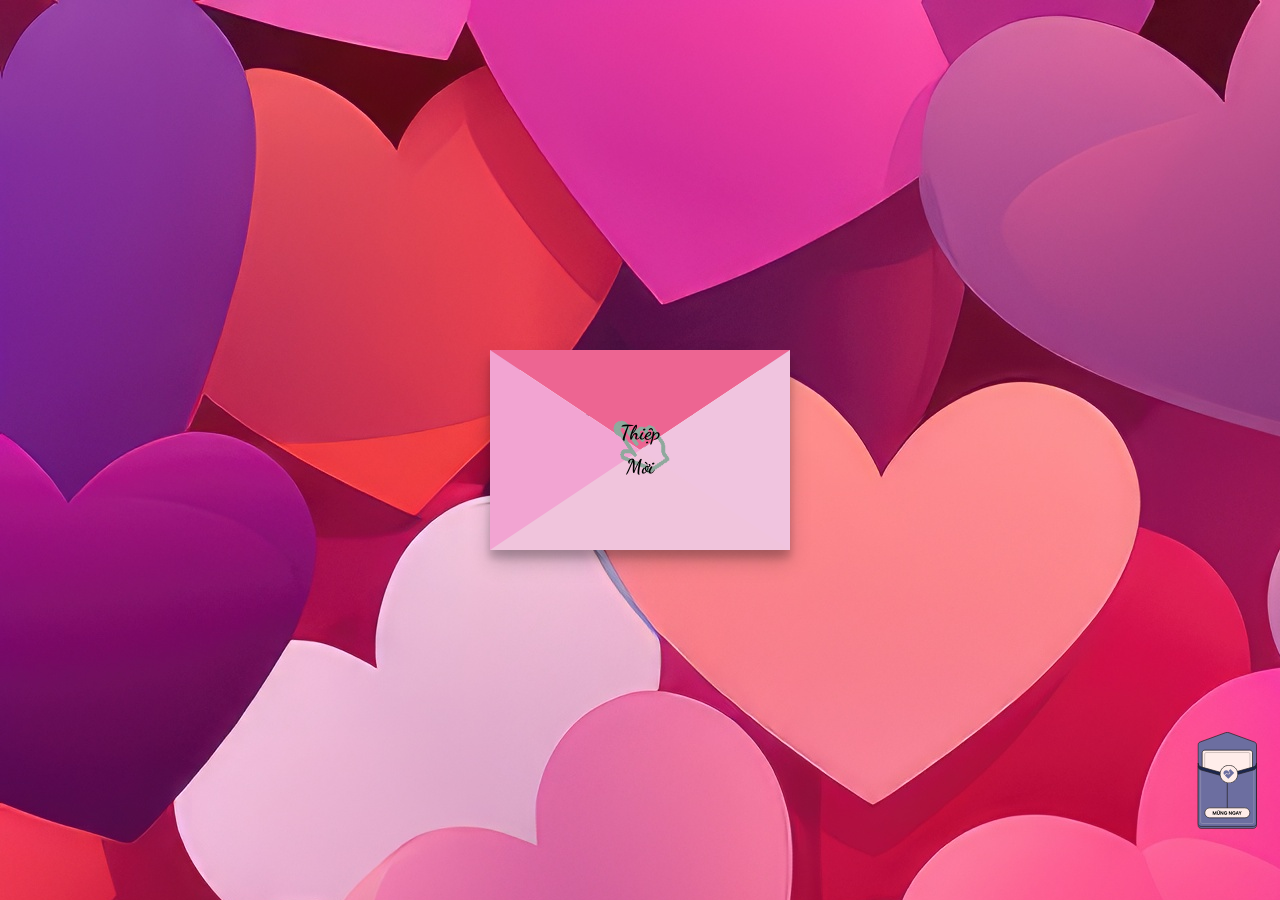
==== commit b3b69213: "update" ====
--- a/index.html
+++ b/index.html
@@ -4,113 +4,104 @@
 <!--[if IE 8]>         <html class="no-js lt-ie9"> <![endif]-->
 <!--[if gt IE 8]><!-->
 <html class="no-js" prefix="og: https://ogp.me/ns#">
-  <!--<![endif]-->
-
-  <head>
-    <meta charset="utf-8" />
-    <meta http-equiv="X-UA-Compatible" content="IE=edge" />
-    <!-- <meta property="og:image" content="images/img_bg_1.jpg" /> -->
-    <title>💖 Thiệp cưới — Chiến & Liễu 💖</title>
-    <meta property="og:title" content="💖 Thiệp Cưới — Chiến & Liễu 💖" />
-    <meta
-      property="og:description"
-      content="Trân trọng kính mời Quý vị đến dự tiệc cưới của Chiến & Liễu vào ngày 15/11/2026 ♡"
-    />
-    
-    <!-- <meta property="og:url" content="https://dungmywedding.vercel.app" /> -->
-    <meta property="og:type" content="website" />
-
-    <meta
-      name="viewport"
-      content="width=device-width, initial-scale=1, viewport-fit=cover"
-    />
-
-    <link
-      href="https://fonts.googleapis.com/css?family=Work+Sans:400,300,600,400italic,700"
-      rel="stylesheet"
-      type="text/css"
-    />
-    <link
-      href="https://fonts.googleapis.com/css2?family=Dancing+Script:wght@400;700&display=swap"
-      rel="stylesheet"
-    />
-
-    <!-- Animate.css -->
-    <link rel="stylesheet" href="css/animate.css" />
-    <!-- Icomoon Icon Fonts-->
-    <link rel="stylesheet" href="css/icomoon.css" />
-    <!-- Bootstrap  -->
-    <link rel="stylesheet" href="css/bootstrap.css" />
-
-    <!-- Magnific Popup -->
-    <link rel="stylesheet" href="css/magnific-popup.css" />
-
-    <!-- Owl Carousel  -->
-    <link rel="stylesheet" href="css/owl.carousel.min.css" />
-    <link rel="stylesheet" href="css/owl.theme.default.min.css" />
-
-    <!-- Theme style  -->
-    <link rel="stylesheet" href="css/style.css" />
-
-    <!-- Modernizr JS -->
-    <script src="js/modernizr-2.6.2.min.js"></script>
-
-    <!-- them style tiền mừng  -->
-    <link rel="stylesheet" href="./css/style1.css" />
-    <link rel="stylesheet" href="./css/styles10.css" />
-    <link rel="stylesheet" href="./css/namtay.css" />
-    <link rel="stylesheet" href="./css/animate-custom.css" />
-
-    <!-- Album gallery dạng lưới -->
-    <style>
+<!--<![endif]-->
+
+<head>
+  <meta charset="utf-8" />
+  <meta http-equiv="X-UA-Compatible" content="IE=edge" />
+  <!-- <meta property="og:image" content="images/img_bg_1.jpg" /> -->
+  <title>💖 Thiệp cưới — Chiến & Liễu 💖</title>
+  <meta property="og:title" content="💖 Thiệp Cưới — Chiến & Liễu 💖" />
+  <meta property="og:description"
+    content="Trân trọng kính mời Quý vị đến dự tiệc cưới của Chiến & Liễu vào ngày 15/11/2026 ♡" />
+
+  <!-- <meta property="og:url" content="https://dungmywedding.vercel.app" /> -->
+  <meta property="og:type" content="website" />
+
+  <meta name="viewport" content="width=device-width, initial-scale=1, viewport-fit=cover" />
+
+  <link href="https://fonts.googleapis.com/css?family=Work+Sans:400,300,600,400italic,700" rel="stylesheet"
+    type="text/css" />
+  <link href="https://fonts.googleapis.com/css2?family=Dancing+Script:wght@400;700&display=swap" rel="stylesheet" />
+
+  <!-- Animate.css -->
+  <link rel="stylesheet" href="css/animate.css" />
+  <!-- Icomoon Icon Fonts-->
+  <link rel="stylesheet" href="css/icomoon.css" />
+  <!-- Bootstrap  -->
+  <link rel="stylesheet" href="css/bootstrap.css" />
+
+  <!-- Magnific Popup -->
+  <link rel="stylesheet" href="css/magnific-popup.css" />
+
+  <!-- Owl Carousel  -->
+  <link rel="stylesheet" href="css/owl.carousel.min.css" />
+  <link rel="stylesheet" href="css/owl.theme.default.min.css" />
+
+  <!-- Theme style  -->
+  <link rel="stylesheet" href="css/style.css" />
+
+  <!-- Modernizr JS -->
+  <script src="js/modernizr-2.6.2.min.js"></script>
+
+  <!-- them style tiền mừng  -->
+  <link rel="stylesheet" href="./css/style1.css" />
+  <link rel="stylesheet" href="./css/styles10.css" />
+  <link rel="stylesheet" href="./css/namtay.css" />
+  <link rel="stylesheet" href="./css/animate-custom.css" />
+
+  <!-- Album gallery dạng lưới -->
+  <style>
+    .gallery-grid {
+      display: grid;
+      grid-template-columns: repeat(3, 1fr);
+      gap: 12px;
+    }
+
+    .gallery-grid .gallery-item {
+      position: relative;
+      overflow: hidden;
+      border-radius: 12px;
+      box-shadow: 0 4px 12px rgba(0, 0, 0, 0.12);
+      aspect-ratio: 1 / 1;
+      cursor: pointer;
+    }
+
+    .gallery-grid .gallery-item img {
+      width: 100%;
+      height: 100%;
+      object-fit: cover;
+      transition: transform 0.4s ease;
+      display: block;
+    }
+
+    .gallery-grid .gallery-item:hover img {
+      transform: scale(1.08);
+    }
+
+    @media (max-width: 768px) {
       .gallery-grid {
-        display: grid;
-        grid-template-columns: repeat(3, 1fr);
-        gap: 12px;
+        grid-template-columns: repeat(2, 1fr);
+        gap: 8px;
       }
-      .gallery-grid .gallery-item {
-        position: relative;
-        overflow: hidden;
-        border-radius: 12px;
-        box-shadow: 0 4px 12px rgba(0, 0, 0, 0.12);
-        aspect-ratio: 1 / 1;
-        cursor: pointer;
-      }
-      .gallery-grid .gallery-item img {
-        width: 100%;
-        height: 100%;
-        object-fit: cover;
-        transition: transform 0.4s ease;
-        display: block;
-      }
-      .gallery-grid .gallery-item:hover img {
-        transform: scale(1.08);
-      }
-      @media (max-width: 768px) {
-        .gallery-grid {
-          grid-template-columns: repeat(2, 1fr);
-          gap: 8px;
-        }
-      }
-    </style>
-
-    <!-- FOR IE9 below -->
-    <!--[if lt IE 9]>
+    }
+  </style>
+
+  <!-- FOR IE9 below -->
+  <!--[if lt IE 9]>
       <script src="js/respond.min.js"></script>
     <![endif]-->
-  </head>
-
-  <body>
-    <div class="my-bg">
-      <div class="wrapper" id="startbtn">
-        <div class="lid one"></div>
-        <div class="lid two"></div>
-        <div class="envelope" style="position: relative; text-align: center">
-          <!-- Ô hiển thị chữ Thiệp Mời -->
-          <div id="invite-label">Thiệp Mời</div>
-          <button
-            id="open-card-button"
-            style="
+</head>
+
+<body>
+  <div class="my-bg">
+    <div class="wrapper" id="startbtn">
+      <div class="lid one"></div>
+      <div class="lid two"></div>
+      <div class="envelope" style="position: relative; text-align: center">
+        <!-- Ô hiển thị chữ Thiệp Mời -->
+        <div id="invite-label">Thiệp Mời</div>
+        <button id="open-card-button" style="
               position: absolute;
               top: 50%;
               left: 50%;
@@ -120,20 +111,11 @@
               cursor: pointer;
               z-index: 3;
               animation: bounce 1.5s infinite;
-            "
-          >
-            <img
-              src="./images/animations/Animation - iconclick.gif"
-              alt="Click here"
-              width="100"
-              height="100"
-            />
-          </button>
-
-          <div
-            id="send-to"
-            class="fade-in-text alt-font"
-            style="
+            ">
+          <img src="./images/animations/Animation - iconclick.gif" alt="Click here" width="100" height="100" />
+        </button>
+
+        <div id="send-to" class="fade-in-text alt-font" style="
               position: absolute;
               top: 50px;
               left: 50%;
@@ -145,236 +127,197 @@
               white-space: nowrap;
               text-align: right;
               z-index: 2;
-            "
-          >
-            <!-- Gửi: ... -->
+            ">
+          <!-- Gửi: ... -->
+        </div>
+      </div>
+      <div class="letter">
+        <p class="alt-font">
+          Thiệp cưới! <br />
+          Chiến & Liễu
+        </p>
+      </div>
+    </div>
+  </div>
+
+  <div class="fh5co-loader"></div>
+  <audio id="music" loop preload="auto">
+    <source src="beautifulinwhite.mp3" type="audio/mpeg" />
+  </audio>
+  <div id="page">
+    <nav class="fh5co-nav" role="navigation">
+      <div class="container">
+        <div class="row">
+          <div class="col-xs-2">
+            <div id="fh5co-logo">
+              <a href="">Wedding<strong>.</strong></a>
+            </div>
           </div>
-        </div>
-        <div class="letter">
-          <p class="alt-font">
-            Thiệp cưới! <br />
-            Chiến & Liễu
-          </p>
-        </div>
-      </div>
-    </div>
-
-    <div class="fh5co-loader"></div>
-    <audio id="music" loop preload="auto">
-      <source src="beautifulinwhite.mp3" type="audio/mpeg" />
-    </audio>
-    <div id="page">
-      <nav class="fh5co-nav" role="navigation">
-        <div class="container">
-          <div class="row">
-            <div class="col-xs-2">
-              <div id="fh5co-logo">
-                <a href="">Wedding<strong>.</strong></a>
-              </div>
-            </div>
-            <!-- <div class="col-xs-10 text-right menu-1">
+          <!-- <div class="col-xs-10 text-right menu-1">
               <ul>
                 <li><a href="#fh5co-couple-story">Story</a></li>
                 <li><a href="#fh5co-gallery">Gallery</a></li>
               </ul>
             </div> -->
-          </div>
-        </div>
-      </nav>
-
-      <header
-        id="fh5co-header"
-        class="fh5co-cover"
-        role="banner"
-        style="background-image: url(images/img_bg_1.jpg)"
-        data-stellar-background-ratio="0.5"
-      >
-        <div class="overlay"></div>
-        <div class="container">
-          <div class="row">
-            <div class="col-md-9 col-md-offset-2 text-center">
-              <div class="display-t">
-                <div
-                  class="display-tc animate-box"
-                  data-animate-effect="fadeIn"
-                >
-                  <p
-                    style="
+        </div>
+      </div>
+    </nav>
+
+    <header id="fh5co-header" class="fh5co-cover" role="banner" style="background-image: url(images/img_bg_1.jpg)"
+      data-stellar-background-ratio="0.5">
+      <div class="overlay"></div>
+      <div class="container">
+        <div class="row">
+          <div class="col-md-9 col-md-offset-2 text-center">
+            <div class="display-t">
+              <div class="display-tc animate-box" data-animate-effect="fadeIn">
+                <p style="
                       display: flex;
                       justify-content: center;
                       align-items: center;
                       margin-bottom: 80px;
-                    "
-                  >
-                    <img
-                      src="./images/animations/savethedate_wh.gif"
-                      data-bottom-top="@src:./images/animations/savethedate_wh.gif; opacity:1"
-                      class="gla_animated_flower"
-                      height="100"
-                      alt
-                      style="opacity: 1"
-                    />
-                  </p>
-                  <h1>Trung Chiến &amp; Bế Liễu</h1>
-                  <h2>Sẽ tổ chức đám cưới vào</h2>
-                  <div class="wedding-date">
-                    <span>15 Tháng 11 2026</span>
-                  </div>
-
-                  <div class="simply-countdown simply-countdown-one"></div>
-                  <p>
-                    <!-- <a href="#fh5co-started" class="btn btn-default btn-sm"
+                    ">
+                  <img src="./images/animations/savethedate_wh.gif"
+                    data-bottom-top="@src:./images/animations/savethedate_wh.gif; opacity:1" class="gla_animated_flower"
+                    height="100" alt style="opacity: 1" />
+                </p>
+                <h1>Trung Chiến &amp; Bế Liễu</h1>
+                <h2>Sẽ tổ chức đám cưới vào</h2>
+                <div class="wedding-date">
+                  <span>15 Tháng 11 2026</span>
+                </div>
+
+                <div class="simply-countdown simply-countdown-one"></div>
+                <p>
+                  <!-- <a href="#fh5co-started" class="btn btn-default btn-sm"
                       >Tham dự</a
                     > -->
-                    <a id="scroll-to-start" class="btn btn-default btn-sm"
-                      >Tham dự</a
-                    >
-                  </p>
-                </div>
+                  <a id="scroll-to-start" class="btn btn-default btn-sm">Tham dự</a>
+                </p>
               </div>
             </div>
           </div>
         </div>
-      </header>
-
-      <div id="fh5co-couple">
-        <div class="container">
-          <p
-            style="display: flex; justify-content: center; align-items: center"
-          >
-            <img
-              src="./images/animations/flower5.gif"
-              data-bottom-top="@src:./images/animations/flower5.gif; opacity:1"
-              class="gla_animated_flower"
-              height="100"
-              alt
-              style="opacity: 1"
-            />
-          </p>
-          <div class="row">
-            <div
-              class="col-md-8 col-md-offset-2 text-center fh5co-heading fade-in-up"
-            >
-              <h2>Xin chào!</h2>
-              <h4 style="margin-top: 40px">TRÂN TRỌNG KÍNH MỜI</h4>
-              <p class="alt-font">
-                <span
-                  style="color: #ed1c24; font-size: 150%; text-transform: none"
-                  ><strong>Quý Khách</strong></span
-                >
-              </p>
-              <h4>ĐẾN DỰ BỮA TIỆC CHUNG VUI CÙNG GIA ĐÌNH</h4>
-
-              <div class="col">
-                <div
-                  class="invitation-box calendar-box"
-                  style="
+      </div>
+    </header>
+
+    <div id="fh5co-couple">
+      <div class="container">
+        <p style="display: flex; justify-content: center; align-items: center">
+          <img src="./images/animations/flower5.gif" data-bottom-top="@src:./images/animations/flower5.gif; opacity:1"
+            class="gla_animated_flower" height="100" alt style="opacity: 1" />
+        </p>
+        <div class="row">
+          <div class="col-md-8 col-md-offset-2 text-center fh5co-heading fade-in-up">
+            <h2>Xin chào!</h2>
+            <h4 style="margin-top: 40px">TRÂN TRỌNG KÍNH MỜI</h4>
+            <p class="alt-font">
+              <span style="color: #ed1c24; font-size: 150%; text-transform: none"><strong>Quý Khách</strong></span>
+            </p>
+            <h4>ĐẾN DỰ BỮA TIỆC CHUNG VUI CÙNG GIA ĐÌNH</h4>
+
+            <div class="col">
+              <div class="invitation-box calendar-box" style="
                     height: auto;
                     padding: 20px;
                     border: 1px solid #ccc;
                     border-radius: 12px;
                     box-shadow: 0 4px 12px rgba(0, 0, 0, 0.1);
                     background-color: #fff;
-                  "
-                >
-                  <div class="inner text-center">
-                    <div class="mini_calendar">
-                      <div style="font-size: 30px; margin-bottom: 10px">
-                        <p class="heart text-center fade-in-up">
-                          <i class="icon-heart2"></i>
-                        </p>
-                      </div>
-                      <table style="width: 100%; border-collapse: collapse">
-                        <caption
-                          class="calendar-month text-center"
-                          style="
+                  ">
+                <div class="inner text-center">
+                  <div class="mini_calendar">
+                    <div style="font-size: 30px; margin-bottom: 10px">
+                      <p class="heart text-center fade-in-up">
+                        <i class="icon-heart2"></i>
+                      </p>
+                    </div>
+                    <table style="width: 100%; border-collapse: collapse">
+                      <caption class="calendar-month text-center" style="
                             font-size: 18px;
                             font-weight: bold;
                             margin-bottom: 10px;
                             position: relative;
-                          "
-                        >
-                          Tháng 11 / 2026
-                        </caption>
-                        <thead>
-                          <tr>
-                            <th>CN</th>
-                            <th>T.2</th>
-                            <th>T.3</th>
-                            <th>T.4</th>
-                            <th>T.5</th>
-                            <th>T.6</th>
-                            <th>T.7</th>
-                          </tr>
-                        </thead>
-                        <tbody>
-                          <tr>
-                            <td>1</td>
-                            <td>2</td>
-                            <td>3</td>
-                            <td>4</td>
-                            <td>5</td>
-                            <td>6</td>
-                            <td>7</td>
-                          </tr>
-                          <tr>
-                            <td>8</td>
-                            <td>9</td>
-                            <td>10</td>
-                            <td>11</td>
-                            <td>12</td>
-                            <td>13</td>
-                            <td>14</td>
-                          </tr>
-                          <tr>
-                            <td><div class="highlight-date">15</div></td>
-                            <td>16</td>
-                            <td>17</td>
-                            <td>17</td>
-                            <td>18</td>
-                            <td>19</td>
-                            <td>20</td>
-                          </tr>
-                          <tr>
-                            <td>21</td>
-                            <td>22</td>
-                            <td>23</td>
-                            <td>24</td>
-                            <td>25</td>
-                            <td>26</td>
-                            <td>27</td>
-                          </tr>
-                          <tr>
-                            <td>28</td>
-                            <td>29</td>
-                            <td>30</td>
-                            <td></td>
-                            <td></td>
-                          </tr>
-                        </tbody>
-                      </table>
-                    </div>
+                          ">
+                        Tháng 11 / 2026
+                      </caption>
+                      <thead>
+                        <tr>
+                          <th>CN</th>
+                          <th>T.2</th>
+                          <th>T.3</th>
+                          <th>T.4</th>
+                          <th>T.5</th>
+                          <th>T.6</th>
+                          <th>T.7</th>
+                        </tr>
+                      </thead>
+                      <tbody>
+                        <tr>
+                          <td>1</td>
+                          <td>2</td>
+                          <td>3</td>
+                          <td>4</td>
+                          <td>5</td>
+                          <td>6</td>
+                          <td>7</td>
+                        </tr>
+                        <tr>
+                          <td>8</td>
+                          <td>9</td>
+                          <td>10</td>
+                          <td>11</td>
+                          <td>12</td>
+                          <td>13</td>
+                          <td>14</td>
+                        </tr>
+                        <tr>
+                          <td>
+                            <div class="highlight-date">15</div>
+                          </td>
+                          <td>16</td>
+                          <td>17</td>
+                          <td>17</td>
+                          <td>18</td>
+                          <td>19</td>
+                          <td>20</td>
+                        </tr>
+                        <tr>
+                          <td>21</td>
+                          <td>22</td>
+                          <td>23</td>
+                          <td>24</td>
+                          <td>25</td>
+                          <td>26</td>
+                          <td>27</td>
+                        </tr>
+                        <tr>
+                          <td>28</td>
+                          <td>29</td>
+                          <td>30</td>
+                          <td></td>
+                          <td></td>
+                        </tr>
+                      </tbody>
+                    </table>
                   </div>
                 </div>
               </div>
-              <!-- nút lưu lịch  -->
-              <div>
-                <a
-                  id="calendar-button"
-                  class="btn btn-sm shadow rounded-pill px-3 my-2 btn-primary"
-                  href="#"
-                  onclick="handleCalendarClick()"
-                >
-                  <i class="fa-solid fa-calendar-check me-2"></i> Lưu Vào Lịch
-                </a>
+            </div>
+            <!-- nút lưu lịch  -->
+            <div>
+              <a id="calendar-button" class="btn btn-sm shadow rounded-pill px-3 my-2 btn-primary" href="#"
+                onclick="handleCalendarClick()">
+                <i class="fa-solid fa-calendar-check me-2"></i> Lưu Vào Lịch
+              </a>
+            </div>
+            <div style="display: flex; justify-content: center">
+              <div class="h-divider">
+                <div class="shadow"></div>
               </div>
-              <div style="display: flex; justify-content: center">
-                <div class="h-divider">
-                  <div class="shadow"></div>
-                </div>
-              </div>
-
-              <!-- <div class="invitation-frame">
+            </div>
+
+            <!-- <div class="invitation-frame">
                 <span style="font-size: 2em">10 giờ 30 phút</span>
                 <div
                   class="invitation-date"
@@ -419,457 +362,396 @@
                   </div>
                 </div>
               </div> -->
-              <h3>Tại Nhà Trai</h3>
-              <h4>
-                <em>thôn Minh Hải, xã Tứ Kỳ, thành phố Hải Phòng</em>
-              </h4>
+            <h3>Tại Nhà Trai</h3>
+            <h4>
+              <em>thôn Minh Hải, xã Tứ Kỳ, thành phố Hải Phòng</em>
+            </h4>
+          </div>
+        </div>
+        <div class="couple-wrap animate-box">
+          <div class="couple-half fade-in-left">
+            <div class="groom">
+              <img src="images/bride.jpg" alt="groom" class="img-responsive" />
+            </div>
+            <div class="desc-groom">
+              <h3>Bế Liễu</h3>
+              <p>Cô dâu</p>
             </div>
           </div>
-          <div class="couple-wrap animate-box">
-            <div class="couple-half fade-in-left">
-              <div class="groom">
-                <img
-                  src="images/bride.jpg"
-                  alt="groom"
-                  class="img-responsive"
-                />
-              </div>
-              <div class="desc-groom">
-                <h3>Bế Liễu</h3>
-                <p>Cô dâu</p>
-              </div>
+          <p class="heart text-center fade-in-up">
+            <i class="icon-heart2"></i>
+          </p>
+          <div class="couple-half couple-right fade-in-right">
+            <div class="bride">
+              <img src="images/groom.jpg" alt="groom" class="img-responsive" />
             </div>
-            <p class="heart text-center fade-in-up">
-              <i class="icon-heart2"></i>
-            </p>
-            <div class="couple-half couple-right fade-in-right">
-              <div class="bride">
-                <img
-                  src="images/groom.jpg"
-                  alt="groom"
-                  class="img-responsive"
-                />
-              </div>
-              <div class="desc-bride">
-                <h3>Trung Chiến</h3>
-                <p>Chú rể</p>
+            <div class="desc-bride">
+              <h3>Trung Chiến</h3>
+              <p>Chú rể</p>
+            </div>
+          </div>
+        </div>
+      </div>
+    </div>
+
+    <!-- hành trình quen nhau của cr và cd -->
+    <div id="fh5co-couple-story">
+      <div class="container">
+        <div class="row">
+          <div class="col-md-8 col-md-offset-2 text-center fh5co-heading animate-box">
+            <span>We Love Each Other</span>
+            <h2>Love Story</h2>
+            <p>Hành trình tới hạnh phúc</p>
+          </div>
+        </div>
+        <div class="row">
+          <div class="col-md-12 col-md-offset-0">
+            <ul class="timeline animate-box">
+              <li class="animate-box">
+                <div class="timeline-badge" style="background-image: url(images/1st-met.jpg)"></div>
+                <div class="timeline-panel">
+                  <div class="timeline-heading">
+                    <h3 class="timeline-title">Lần đầu gặp gỡ</h3>
+                    <span class="date">01-10-2020</span>
+                  </div>
+                  <div class="timeline-body">
+                    <p>
+                      Lần đầu gặp mặt sau những dòng tin nhắn, và đây cũng là
+                      ngày trung thu năm 2020, một ngày đầy ý nghĩa và đáng nhớ trong hành trình tình yêu của chúng tôi.
+                    </p>
+                  </div>
+                </div>
+              </li>
+              <li class="timeline-inverted animate-box">
+                <div class="timeline-badge" style="background-image: url(images/1st-date.jpg)"></div>
+                <div class="timeline-panel">
+                  <div class="timeline-heading">
+                    <h3 class="timeline-title">Lần hẹn hò đầu tiên</h3>
+                    <span class="date">20-10-2020</span>
+                  </div>
+                  <div class="timeline-body">
+                    <p>
+                      Lần hẹn hò đầu tiên, tôi tặng cô ấy một bông hoa hồng đỏ, và chúng tôi đã có những khoảnh khắc
+                      đáng nhớ bên nhau.
+                    </p>
+                  </div>
+                </div>
+              </li>
+              <li class="animate-box">
+                <div class="timeline-badge" style="background-image: url(images/to-tinh.jpg)"></div>
+                <div class="timeline-panel">
+                  <div class="timeline-heading">
+                    <h3 class="timeline-title">
+                      Bắt đầu mối quan hệ nghiêm túc
+                    </h3>
+                    <span class="date">20-10-2023</span>
+                  </div>
+                  <div class="timeline-body">
+                    <p>
+                      Sau 3 năm tìm hiểu, cùng nhau trải qua những chuyến du lịch, những khoảnh khắc vui buồn và nhiều
+                      kỷ niệm đáng nhớ, chúng tôi đã quyết định nắm tay nhau bước tiếp trên hành trình xây dựng một
+                      tương lai hạnh phúc.
+                    </p>
+                  </div>
+                </div>
+              </li>
+              <li class="timeline-inverted animate-box">
+                <div class="timeline-badge" style="background-image: url(images/cau-hon.jpg)"></div>
+                <div class="timeline-panel">
+                  <div class="timeline-heading">
+                    <h3 class="timeline-title">Ngỏ lời</h3>
+                    <span class="date">14-02-2026</span>
+                  </div>
+                  <div class="timeline-body">
+                    <p>Kỷ niệm hơn 5 năm bên nhau bằng lời cầu hôn</p>
+                  </div>
+                </div>
+              </li>
+            </ul>
+          </div>
+        </div>
+      </div>
+    </div>
+
+    <div id="fh5co-gallery" class="fh5co-section-gray">
+      <div class="container">
+        <p style="display: flex; justify-content: center; align-items: center">
+          <img src="./images/animations/flower6.gif" data-bottom-top="@src:./images/animations/flower6.gif; opacity:1"
+            class="gla_animated_flower" height="100" alt style="opacity: 1" />
+        </p>
+        <div class="row">
+          <div class="col-md-8 col-md-offset-2 text-center fh5co-heading fade-in-up">
+            <span>Our Memories</span>
+            <h2>Wedding Gallery</h2>
+          </div>
+        </div>
+        <div class="row row-bottom-padded-md">
+          <div class="col-md-12">
+            <div id="fh5co-gallery-grid" class="gallery-grid"></div>
+            <p id="num-of-photos" style="text-align: center; margin-top: 15px; color: #999"></p>
+          </div>
+        </div>
+      </div>
+    </div>
+
+    <div id="fh5co-event" class="fh5co-bg" style="background-image: url(images/img_bg_3.jpg)">
+      <div class="overlay"></div>
+      <div class="container">
+        <p style="display: flex; justify-content: center; align-items: center">
+          <img src="./images/animations/flower7.gif" data-bottom-top="@src:./images/animations/flower7.gif; opacity:1"
+            class="gla_animated_flower" height="100" alt style="opacity: 1" />
+        </p>
+        <div class="row">
+          <div class="col-md-8 col-md-offset-2 text-center fh5co-heading fade-in-up">
+            <span>Our Special Events</span>
+            <h2>Thời gian sự kiện</h2>
+          </div>
+        </div>
+        <div class="row">
+          <div class="display-t">
+            <div class="display-tc">
+              <div class="col-md-10 col-md-offset-1">
+                <div class="col-md-6 col-sm-6 text-center">
+                  <div class="event-wrap fade-in-left">
+                    <h3>Lễ Thành Hôn</h3>
+                    <div class="event-col">
+                      <i class="icon-clock"></i>
+                      <span>16:00</span>
+                      <span>17:00</span>
+                    </div>
+                    <div class="event-col">
+                      <i class="icon-calendar"></i>
+                      <span>Thứ Bảy</span>
+                      <span>14-11-2026</span>
+                    </div>
+                    <p>Tổ chức tại tư gia chú rể</p>
+                  </div>
+                </div>
+                <div class="col-md-6 col-sm-6 text-center">
+                  <div class="event-wrap fade-in-right">
+                    <h3>Tiệc cưới</h3>
+                    <div class="event-col">
+                      <i class="icon-clock"></i>
+                      <span>10:00</span>
+                      <span>🥂 ∞</span>
+                    </div>
+                    <div class="event-col">
+                      <i class="icon-calendar"></i>
+                      <span>Chủ nhật</span>
+                      <span>15-11-2026</span>
+                    </div>
+                    <p>Tiệc cưới tại tư gia</p>
+                  </div>
+                </div>
               </div>
             </div>
           </div>
         </div>
       </div>
-
-      <!-- hành trình quen nhau của cr và cd -->
-      <div id="fh5co-couple-story">
-        <div class="container">
-          <div class="row">
-            <div
-              class="col-md-8 col-md-offset-2 text-center fh5co-heading animate-box"
-            >
-              <span>We Love Each Other</span>
-              <h2>Love Story</h2>
-              <p>Hành trình tới hạnh phúc</p>
-            </div>
+    </div>
+
+    <div id="fh5co-couple" class="fh5co-bg fh5co-heading fade-in-up" style="padding-top: 50px; margin-bottom: 0">
+      <h2 style="text-align: center; color: black">Bản đồ tới tư gia</h2>
+      <div id="map-wrapper">
+        <div class="map-flower top-left"></div>
+        <div class="map-flower bottom-right"></div>
+        <iframe
+          src="https://www.google.com/maps/embed?pb=!1m17!1m12!1m3!1d3729.8965619802198!2d106.4080833!3d20.7954722!2m3!1f0!2f0!3f0!3m2!1i1024!2i768!4f13.1!3m2!1m1!2zMjDCsDQ3JzQzLjciTiAxMDbCsDI0JzI5LjEiRQ!5e0!3m2!1svi!2s!4v1793636221001!5m2!1svi!2s"
+          width="600" height="450" style="border:0;" allowfullscreen="" loading="lazy"
+          referrerpolicy="strict-origin-when-cross-origin"></iframe>
+      </div>
+      <!-- Nút Xem Google Map -->
+      <div style="text-align: center; margin-top: 0px">
+        <a id="view-map-button" class="btn btn-outline-light btn-sm shadow rounded-pill px-3 my-2 fade-in-left"
+          href="https://maps.app.goo.gl/FKjaYmE5X7iQYgiBA" target="_blank">
+          <i class="fa-solid fa-map-location-dot me-2"></i> Xem Google Map
+        </a>
+      </div>
+    </div>
+
+    <div id="fh5co-started" class="fh5co-bg" style="background-image: url(images/img_bg_4.jpg)">
+      <div class="overlay"></div>
+      <div class="container">
+        <div class="row fade-in-up">
+          <div class="col-md-8 col-md-offset-2 text-center fh5co-heading">
+            <h2>Bạn có thể tham dự tiệc cưới không?</h2>
+            <p>
+              Hãy cho tụi mình biết kế hoạch của bạn <br />
+              để có thể chuẩn bị sự tiếp đón tốt nhất
+            </p>
           </div>
-          <div class="row">
-            <div class="col-md-12 col-md-offset-0">
-              <ul class="timeline animate-box">
-                <li class="animate-box">
-                  <div
-                    class="timeline-badge"
-                    style="background-image: url(images/1st-met.jpg)"
-                  ></div>
-                  <div class="timeline-panel">
-                    <div class="timeline-heading">
-                      <h3 class="timeline-title">Lần đầu gặp gỡ</h3>
-                      <span class="date">01-10-2020</span>
-                    </div>
-                    <div class="timeline-body">
-                      <p>
-                        Lần đầu gặp mặt sau những dòng tin nhắn, và đây cũng là
-                        ngày trung thu năm 2020, một ngày đầy ý nghĩa và đáng nhớ trong hành trình tình yêu của chúng tôi.
-                      </p>
-                    </div>
-                  </div>
-                </li>
-                <li class="timeline-inverted animate-box">
-                  <div
-                    class="timeline-badge"
-                    style="background-image: url(images/1st-date.jpg)"
-                  ></div>
-                  <div class="timeline-panel">
-                    <div class="timeline-heading">
-                      <h3 class="timeline-title">Lần hẹn hò đầu tiên</h3>
-                      <span class="date">20-10-2020</span>
-                    </div>
-                    <div class="timeline-body">
-                      <p>
-                        Lần hẹn hò đầu tiên, tôi tặng cô ấy một bông hoa hồng đỏ, và chúng tôi đã có những khoảnh khắc đáng nhớ bên nhau.
-                      </p>
-                    </div>
-                  </div>
-                </li>
-                <li class="animate-box">
-                  <div
-                    class="timeline-badge"
-                    style="background-image: url(images/to-tinh.jpg)"
-                  ></div>
-                  <div class="timeline-panel">
-                    <div class="timeline-heading">
-                      <h3 class="timeline-title">
-                        Bắt đầu mối quan hệ nghiêm túc
-                      </h3>
-                      <span class="date">20-10-2023</span>
-                    </div>
-                    <div class="timeline-body">
-                      <p>
-                        Sau 3 năm tìm hiểu, cùng nhau trải qua những chuyến du lịch, những khoảnh khắc vui buồn và nhiều kỷ niệm đáng nhớ, chúng tôi đã quyết định nắm tay nhau bước tiếp trên hành trình xây dựng một tương lai hạnh phúc.
-                      </p>
-                    </div>
-                  </div>
-                </li>
-                <li class="timeline-inverted animate-box">
-                  <div
-                    class="timeline-badge"
-                    style="background-image: url(images/cau-hon.jpg)"
-                  ></div>
-                  <div class="timeline-panel">
-                    <div class="timeline-heading">
-                      <h3 class="timeline-title">Ngỏ lời</h3>
-                      <span class="date">14-02-2026</span>
-                    </div>
-                    <div class="timeline-body">
-                      <p>Kỷ niệm hơn 5 năm bên nhau bằng lời cầu hôn</p>
-                    </div>
-                  </div>
-                </li>
-              </ul>
-            </div>
+        </div>
+
+        <div class="row animate-box">
+          <div class="col-md-12">
+            <form class="form-inline" id="attend-form">
+
+              <!-- Tên -->
+              <div class="col-md-12">
+                <div class="form-group">
+                  <label for="name" class="sr-only">Tên</label>
+                  <input type="text" class="form-control" id="name" name="name" placeholder="Tên hoặc biệt danh gợi nhớ"
+                    required />
+                </div>
+              </div>
+
+              <!-- Ngày tham dự -->
+              <div class="col-md-12">
+                <div class="form-group">
+                  <label><strong>Bạn sẽ đến tham dự chứ?</strong></label>
+
+                  <div class="radio">
+                    <label>
+                      <input type="radio" name="attendance" value="Cả 2 ngày t7 và chủ nhật" required />
+                      Cả hai ngày (Thứ 7 và Chủ nhật)
+                    </label>
+                  </div>
+
+                  <div class="radio">
+                    <label>
+                      <input type="radio" name="attendance" value="Thứ 7" />
+                      Thứ 7
+                    </label>
+                  </div>
+
+                  <div class="radio">
+                    <label>
+                      <input type="radio" name="attendance" value="Chủ nhật" />
+                      Chủ nhật
+                    </label>
+                  </div>
+
+                  <div class="radio">
+                    <label>
+                      <input type="radio" name="attendance" value="Không tham gia được" />
+                      Rất tiếc, không thể tham dự
+                    </label>
+                  </div>
+                </div>
+              </div>
+
+              <!-- Số người -->
+              <div class="col-md-12">
+                <div class="form-group">
+                  <label for="guests">Số người tham dự</label>
+                  <input type="number" class="form-control" id="guests" name="guests" min="1" max="20" value="1" />
+                </div>
+              </div>
+
+              <!-- Lời chúc -->
+              <div class="col-md-12">
+                <div class="form-group">
+                  <label for="message">Lời chúc</label>
+                  <textarea class="form-control" id="message" name="message" rows="3"
+                    placeholder="Gửi lời chúc đến cô dâu chú rể..."></textarea>
+                </div>
+              </div>
+
+              <!-- Submit -->
+              <div class="col-md-12">
+                <button type="submit" class="btn btn-primary btn-block" id="submit-btn">
+                  Xác nhận tham dự ❤️
+                </button>
+              </div>
+
+              <div class="col-md-12">
+                <p id="form-message"></p>
+              </div>
+
+            </form>
           </div>
         </div>
-      </div>
-
-      <div id="fh5co-gallery" class="fh5co-section-gray">
-        <div class="container">
-          <p
-            style="display: flex; justify-content: center; align-items: center"
-          >
-            <img
-              src="./images/animations/flower6.gif"
-              data-bottom-top="@src:./images/animations/flower6.gif; opacity:1"
-              class="gla_animated_flower"
-              height="100"
-              alt
-              style="opacity: 1"
-            />
-          </p>
-          <div class="row">
-            <div
-              class="col-md-8 col-md-offset-2 text-center fh5co-heading fade-in-up"
-            >
-              <span>Our Memories</span>
-              <h2>Wedding Gallery</h2>
-            </div>
-          </div>
-          <div class="row row-bottom-padded-md">
-            <div class="col-md-12">
-              <div id="fh5co-gallery-grid" class="gallery-grid"></div>
-              <p
-                id="num-of-photos"
-                style="text-align: center; margin-top: 15px; color: #999"
-              ></p>
-            </div>
-          </div>
-        </div>
-      </div>
-
-      <div
-        id="fh5co-event"
-        class="fh5co-bg"
-        style="background-image: url(images/img_bg_3.jpg)"
-      >
-        <div class="overlay"></div>
-        <div class="container">
-          <p
-            style="display: flex; justify-content: center; align-items: center"
-          >
-            <img
-              src="./images/animations/flower7.gif"
-              data-bottom-top="@src:./images/animations/flower7.gif; opacity:1"
-              class="gla_animated_flower"
-              height="100"
-              alt
-              style="opacity: 1"
-            />
-          </p>
-          <div class="row">
-            <div
-              class="col-md-8 col-md-offset-2 text-center fh5co-heading fade-in-up"
-            >
-              <span>Our Special Events</span>
-              <h2>Thời gian sự kiện</h2>
-            </div>
-          </div>
-          <div class="row">
-            <div class="display-t">
-              <div class="display-tc">
-                <div class="col-md-10 col-md-offset-1">
-                  <div class="col-md-6 col-sm-6 text-center">
-                    <div class="event-wrap fade-in-left">
-                      <h3>Lễ Thành Hôn</h3>
-                      <div class="event-col">
-                        <i class="icon-clock"></i>
-                        <span>16:00</span>
-                        <span>17:00</span>
-                      </div>
-                      <div class="event-col">
-                        <i class="icon-calendar"></i>
-                        <span>Thứ Bảy</span>
-                        <span>14-11-2026</span>
-                      </div>
-                      <p>Tổ chức tại tư gia chú rể</p>
-                    </div>
-                  </div>
-                  <div class="col-md-6 col-sm-6 text-center">
-                    <div class="event-wrap fade-in-right">
-                      <h3>Tiệc cưới</h3>
-                      <div class="event-col">
-                        <i class="icon-clock"></i>
-                        <span>10:00</span>
-                        <span>🥂 ∞</span>
-                      </div>
-                      <div class="event-col">
-                        <i class="icon-calendar"></i>
-                        <span>Chủ nhật</span>
-                        <span>15-11-2026</span>
-                      </div>
-                      <p>Tiệc cưới tại tư gia</p>
-                    </div>
-                  </div>
-                </div>
-              </div>
-            </div>
-          </div>
-        </div>
-      </div>
-
-      <div
-        id="fh5co-couple"
-        class="fh5co-bg fh5co-heading fade-in-up"
-        style="padding-top: 50px; margin-bottom: 0"
-      >
-        <h2 style="text-align: center; color: black">Bản đồ tới tư gia</h2>
-        <div id="map-wrapper">
-          <div class="map-flower top-left"></div>
-          <div class="map-flower bottom-right"></div>
-<iframe src="https://www.google.com/maps/embed?pb=!1m17!1m12!1m3!1d3729.8965619802198!2d106.4080833!3d20.7954722!2m3!1f0!2f0!3f0!3m2!1i1024!2i768!4f13.1!3m2!1m1!2zMjDCsDQ3JzQzLjciTiAxMDbCsDI0JzI5LjEiRQ!5e0!3m2!1svi!2s!4v1793636221001!5m2!1svi!2s" width="600" height="450" style="border:0;" allowfullscreen="" loading="lazy" referrerpolicy="strict-origin-when-cross-origin"></iframe>        </div>
-        <!-- Nút Xem Google Map -->
-        <div style="text-align: center; margin-top: 0px">
-          <a
-            id="view-map-button"
-            class="btn btn-outline-light btn-sm shadow rounded-pill px-3 my-2 fade-in-left"
-            href="https://maps.app.goo.gl/FKjaYmE5X7iQYgiBA"
-            target="_blank"
-          >
-            <i class="fa-solid fa-map-location-dot me-2"></i> Xem Google Map
-          </a>
-        </div>
-      </div>
-
-      <div
-        id="fh5co-started"
-        class="fh5co-bg"
-        style="background-image: url(images/img_bg_4.jpg)"
-      >
-        <div class="overlay"></div>
-        <div class="container">
-          <div class="row fade-in-up">
-            <div class="col-md-8 col-md-offset-2 text-center fh5co-heading">
-              <h2>Bạn có thể tham dự tiệc cưới không?</h2>
-              <p>
-                Hãy cho tụi mình biết kế hoạch của bạn <br />
-                để có thể chuẩn bị sự tiếp đón tốt nhất
-              </p>
-            </div>
-          </div>
-          <div class="row animate-box">
-            <div class="col-md-12">
-              <form
-                class="form-inline"
-                id="attend-form"
-                onsubmit="event.preventDefault(); return false;"
-              >
-                <div class="col-md-4 col-sm-4">
-                  <div class="form-group">
-                    <label for="name" class="sr-only">Tên</label>
-                    <input
-                      type="name"
-                      class="form-control"
-                      id="name"
-                      placeholder="Tên hoặc biệt danh gợi nhớ"
-                      title="Hãy chọn một tên hoặc biệt danh mà gia đình dễ dàng nhận ra bạn. Ví dụ: Hoàng PTIT, Hiếu wibu, ..."
-                    />
-                  </div>
-                </div>
-                <div class="col-md-4 col-sm-4">
-                  <div class="form-group">
-                    <label for="guest-types" class="sr-only">Bạn là</label>
-                    <select
-                      name="guest-types"
-                      id="guest-types"
-                      class="form-control"
-                      style="cursor: pointer"
-                    >
-                      <option value="0">Khách của chú rể</option>
-                      <option value="1">Khách của cô dâu</option>
-                    </select>
-                  </div>
-                </div>
-                <div class="col-md-2 col-sm-2">
-                  <button
-                    type="submit"
-                    class="btn btn-primary btn-block fade-in-left"
-                    id="yes-btn"
-                  >
-                    Có
-                  </button>
-                </div>
-                <div class="col-md-2 col-sm-2">
-                  <button
-                    type="submit"
-                    class="btn btn-primary btn-block fade-in-right"
-                    id="no-btn"
-                  >
-                    Không
-                  </button>
-                </div>
-              </form>
-            </div>
-          </div>
-        </div>
-      </div>
-      <!-- ===== SECTION: HỘP MỪNG CƯỚI ===== -->
-        <div
-          class="content"
-          style="padding: 0; margin: 0 auto"
-        >
-          <div
-            class="card v-card"
-            style="
+
+      </div>
+    </div>
+    <!-- ===== SECTION: HỘP MỪNG CƯỚI ===== -->
+    <div class="content" style="padding: 0; margin: 0 auto">
+      <div class="card v-card" style="
               position: relative;
               padding: 30px;
               border-radius: 12px;
               box-shadow: 0 8px 20px rgba(0, 0, 0, 0.1);
-            "
-          >
-              <span class="v-btn__content">
-                <span
-                  aria-hidden="true"
-                  class="v-icon notranslate theme--light"
-                >
-                </span>
-              </span>
-            </button>
-
-            <!-- Ảnh / QR-Code -->
-            <div style="margin-bottom: 20px; text-align: center">
-              <img
-                src="https://ucarecdn.com/a43b6688-d4a7-410c-8fc8-33b3c6dcdffd/-/format/auto/-/preview/3000x3000/-/quality/lighter/r1%20_1_.png"
-                alt="Thiệp Mừng"
-                style="max-width: 100%; height: auto; border-radius: 8px"
-              />
-            </div>
-
-            <!-- Tiêu đề & Lời nhắn -->
-            <div class="text-center dialogtitile" style="margin-bottom: 20px">
-              <h3
-                style="
+            ">
+        <span class="v-btn__content">
+          <span aria-hidden="true" class="v-icon notranslate theme--light">
+          </span>
+        </span>
+        </button>
+
+        <!-- Ảnh / QR-Code -->
+        <div style="margin-bottom: 20px; text-align: center">
+          <img
+            src="https://ucarecdn.com/a43b6688-d4a7-410c-8fc8-33b3c6dcdffd/-/format/auto/-/preview/3000x3000/-/quality/lighter/r1%20_1_.png"
+            alt="Thiệp Mừng" style="max-width: 100%; height: auto; border-radius: 8px" />
+        </div>
+
+        <!-- Tiêu đề & Lời nhắn -->
+        <div class="text-center dialogtitile" style="margin-bottom: 20px">
+          <h3 style="
                   font-family: 'Dancing Script', cursive;
                   font-size: 2rem;
                   color: #d1456e;
                   margin-bottom: 8px;
-                "
-              >
-                Mừng cưới đến Cô dâu & Chú rể
-              </h3>
-              <h5 style="font-style: italic; color: #999">
-                *Của chồng công vợ – Tuy hai mà một, tuy một mà hai*
-              </h5>
-            </div>
-
-            <!-- Thông tin ngân hàng -->
-            <div class="bank" style="text-align: center; margin-bottom: 20px">
-              <img
-                src="images/qr_code.jpg"
-                alt="QR chuyển tiền"
-                style="
+                ">
+            Mừng cưới đến Cô dâu & Chú rể
+          </h3>
+          <h5 style="font-style: italic; color: #999">
+            *Của chồng công vợ – Tuy hai mà một, tuy một mà hai*
+          </h5>
+        </div>
+
+        <!-- Thông tin ngân hàng -->
+        <div class="bank" style="text-align: center; margin-bottom: 20px">
+          <img src="images/qr_code.jpg" alt="QR chuyển tiền" style="
                   width: 60%;
                   height: auto;
                   margin-bottom: 12px;
-                "
-              />
-              <ul
-                style="
+                " />
+          <ul style="
                   list-style: none;
                   padding: 0;
                   margin: 0;
                   color: #555;
                   font-size: 1.2rem;
                   line-height: 1.5;
-                "
-              >
-                <li><strong>Ngân hàng:</strong> BIDV</li>
-                <li><strong>Tên tài khoản:</strong> VU TRUNG CHIEN</li>
-                <li><strong>STK:</strong> 21510001954530</li>
-              </ul>
-            </div>
-          </div>
-        </div>
-
-      <!-- ======================================= -->
-
-      <!-- chân trang -->
-      <div
-        id="fh5co-started"
-        class="fh5co-bg bottom-bg"
-        style="
+                ">
+            <li><strong>Ngân hàng:</strong> BIDV</li>
+            <li><strong>Tên tài khoản:</strong> VU TRUNG CHIEN</li>
+            <li><strong>STK:</strong> 21510001954530</li>
+          </ul>
+        </div>
+      </div>
+    </div>
+
+    <!-- ======================================= -->
+
+    <!-- chân trang -->
+    <div id="fh5co-started" class="fh5co-bg bottom-bg" style="
           background-image: url(images/img_bg_1.jpg);
           background-size: cover;
           background-repeat: no-repeat;
           background-position: top center;
-        "
-      >
-        <div class="overlay"></div>
-        <div class="container" style="max-width: 100%; padding-bottom: 100px">
-          <p
-            style="display: flex; justify-content: center; align-items: center"
-          >
-            <img
-              src="./images/animations/thnyou_wh.gif"
-              data-bottom-top="@src:./images/animations/thnyou_wh.gif; opacity:1"
-              class="gla_animated_flower"
-              height="100"
-              alt
-              style="opacity: 1"
-            />
-          </p>
-          <div class="row animate-box" style="margin: 0">
-            <div
-              class="col-md-12 text-center fh5co-heading fade-in-up"
-              style="padding: 50px 20px"
-            >
-              <p class="alt-font">
-                Sự hiện diện của
-                <strong id="guestName">Quý Khách</strong>
-                là niềm vinh hạnh cho hai bên gia đình ♡
-              </p>
-            </div>
+        ">
+      <div class="overlay"></div>
+      <div class="container" style="max-width: 100%; padding-bottom: 100px; padding-top: 180px">
+        <p style="display: flex; justify-content: center; align-items: center">
+          <img src="./images/animations/thnyou_wh.gif"
+            data-bottom-top="@src:./images/animations/thnyou_wh.gif; opacity:1" class="gla_animated_flower" height="100"
+            alt style="opacity: 1" />
+        </p>
+        <div class="row animate-box" style="margin: 0">
+          <div class="col-md-12 text-center fh5co-heading fade-in-up" style="padding: 50px 20px">
+            <p class="alt-font">
+              Sự hiện diện của
+              <strong id="guestName">Quý Khách</strong>
+              là niềm vinh hạnh cho hai bên gia đình ♡
+            </p>
           </div>
         </div>
-
-        <!-- "Product by DungMihn" -->
-        <div
-          style="
+      </div>
+
+      <!-- "Product by DungMihn" -->
+      <div style="
             position: absolute;
             bottom: 0;
             left: 0;
@@ -879,381 +761,403 @@
             color: #fff;
             background: rgba(0, 0, 0, 0.3);
             padding: 2px 0;
-          "
-        >
-          Product by <strong>ChienVu</strong>
-        </div>
+          ">
+        Product by <strong>ChienVu</strong>
       </div>
     </div>
-
-    <div class="gototop js-top">
-      <a href="#" class="js-gotop"><i class="icon-arrow-up"></i></a>
-    </div>
-
-    <!-- thiệp mừng cưới lì xì -->
-    <div id="popupQR" class="dialog" style="display: none">
-      <div class="content">
-        <div class="card v-card">
-          <button
-            data-v-3a358218=""
-            type="button"
-            class="close-btn v-btn v-btn--icon v-btn--round theme--light v-size--default"
-            onclick="hideDialogDonate()"
-          >
-            <span class="v-btn__content">
-              <span
-                data-v-3a358218=""
-                aria-hidden="true"
-                class="v-icon notranslate theme--light"
-              >
-                <svg
-                  xmlns="http://www.w3.org/2000/svg"
-                  viewBox="0 0 24 24"
-                  role="img"
-                  aria-hidden="true"
-                  class="v-icon__svg"
-                >
-                  <path
-                    d="M19,6.41L17.59,5L12,10.59L6.41,5L5,6.41L10.59,12L5,17.59L6.41,19L12,13.41L17.59,19L19,17.59L13.41,12L19,6.41Z"
-                  ></path>
-                </svg>
-              </span>
+  </div>
+
+  <div class="gototop js-top">
+    <a href="#" class="js-gotop"><i class="icon-arrow-up"></i></a>
+  </div>
+
+  <!-- thiệp mừng cưới lì xì -->
+  <div id="popupQR" class="dialog" style="display: none">
+    <div class="content">
+      <div class="card v-card">
+        <button data-v-3a358218="" type="button"
+          class="close-btn v-btn v-btn--icon v-btn--round theme--light v-size--default" onclick="hideDialogDonate()">
+          <span class="v-btn__content">
+            <span data-v-3a358218="" aria-hidden="true" class="v-icon notranslate theme--light">
+              <svg xmlns="http://www.w3.org/2000/svg" viewBox="0 0 24 24" role="img" aria-hidden="true"
+                class="v-icon__svg">
+                <path
+                  d="M19,6.41L17.59,5L12,10.59L6.41,5L5,6.41L10.59,12L5,17.59L6.41,19L12,13.41L17.59,19L19,17.59L13.41,12L19,6.41Z">
+                </path>
+              </svg>
             </span>
-          </button>
-          <div>
-            <img
-              style="width: 100%; height: auto"
-              src="https://ucarecdn.com/a43b6688-d4a7-410c-8fc8-33b3c6dcdffd/-/format/auto/-/preview/3000x3000/-/quality/lighter/r1%20_1_.png"
-            />
-          </div>
-          <div class="text-center dialogtitile">
-            <h3>Mừng cưới đến cô dâu và chú rể</h3>
-            <h5>*Của chồng công vợ - Tuy hai mà một, tuy một mà hai*</h5>
-          </div>
-          <div class="bank">
-            <img src="images/qr_code.jpg" />
-          </div>
-          <br />
-          <button
-            class="popup-close btn btn-primary btn-block"
-            onclick="hideDialogDonate()"
-          >
-            Xin cảm ơn
-          </button>
-
-          <br />
-        </div>
-      </div>
-    </div>
-    <div
-      data-id="donate-fab"
-      id="call-to-donate"
-      style="bottom: 0px"
-      onclick="showDialogDonate()"
-    >
-      <a>
-        <div class="sticky-btn-wrapper">
-          <img src="./assets/img/theme/front.svg" class="front" />
-          <svg
-            width="86"
-            height="97"
-            viewBox="0 0 86 97"
-            fill="none"
-            xmlns="http://www.w3.org/2000/svg"
-            class="sticky-btn-opener"
-          ></svg>
-          <img src="./assets/img/theme/back.svg" class="back" />
-          <img src="./assets/img/theme/button.svg" class="button" />
-          <img src="./assets/img/money1.png" class="money1" />
-          <img src="./assets/img/money2.png" class="money2" />
-          <img src="./assets/img/money3.png" class="money3" />
-        </div>
-      </a>
-    </div>
-
-    <!-- The Modal -->
-    <div id="myModal" class="popup-modal">
-      <!-- Modal content -->
-      <div class="popup-modal-content text-center" style="border-radius: 15px">
-        <p>Thật đáng tiếc khi bạn không thể tới dự tiệc</p>
-        <p>Món quà cưới bạn có thể gửi tặng gia đình tại đây</p>
-
+          </span>
+        </button>
+        <div>
+          <img style="width: 100%; height: auto"
+            src="https://ucarecdn.com/a43b6688-d4a7-410c-8fc8-33b3c6dcdffd/-/format/auto/-/preview/3000x3000/-/quality/lighter/r1%20_1_.png" />
+        </div>
+        <div class="text-center dialogtitile">
+          <h3>Mừng cưới đến cô dâu và chú rể</h3>
+          <h5>*Của chồng công vợ - Tuy hai mà một, tuy một mà hai*</h5>
+        </div>
         <div class="bank">
           <img src="images/qr_code.jpg" />
-          <!-- <img src="images/stk_bride.jpg" /> -->
         </div>
         <br />
-        <button
-          class="popup-close btn btn-primary btn-block"
-          onclick="document.getElementById('myModal').style.display = 'none';"
-        >
+        <button class="popup-close btn btn-primary btn-block" onclick="hideDialogDonate()">
           Xin cảm ơn
         </button>
+
+        <br />
       </div>
     </div>
-
-    <div id="myModalYes" class="popup-modal">
-      <!-- Modal content -->
-      <div class="popup-modal-content" style="border-radius: 15px">
-        <p>Hẹn gặp lại tại bữa tiệc</p>
-        <button
-          class="popup-close btn btn-primary btn-block"
-          onclick="document.getElementById('myModalYes').style.display = 'none';"
-        >
-          Xin cảm ơn
-        </button>
-      </div>
+  </div>
+  <div data-id="donate-fab" id="call-to-donate" style="bottom: 0px" onclick="showDialogDonate()">
+    <a>
+      <div class="sticky-btn-wrapper">
+        <img src="./assets/img/theme/front.svg" class="front" />
+        <svg width="86" height="97" viewBox="0 0 86 97" fill="none" xmlns="http://www.w3.org/2000/svg"
+          class="sticky-btn-opener"></svg>
+        <img src="./assets/img/theme/back.svg" class="back" />
+        <img src="./assets/img/theme/button.svg" class="button" />
+        <img src="./assets/img/money1.png" class="money1" />
+        <img src="./assets/img/money2.png" class="money2" />
+        <img src="./assets/img/money3.png" class="money3" />
+      </div>
+    </a>
+  </div>
+
+  <!-- The Modal -->
+  <div id="myModal" class="popup-modal">
+    <!-- Modal content -->
+    <div class="popup-modal-content text-center" style="border-radius: 15px">
+      <p>Thật đáng tiếc khi bạn không thể tới dự tiệc</p>
+      <p>Món quà cưới bạn có thể gửi tặng gia đình tại đây</p>
+
+      <div class="bank">
+        <img src="images/qr_code.jpg" />
+        <!-- <img src="images/stk_bride.jpg" /> -->
+      </div>
+      <br />
+      <button class="popup-close btn btn-primary btn-block"
+        onclick="document.getElementById('myModal').style.display = 'none';">
+        Xin cảm ơn
+      </button>
     </div>
-
-    <!-- jQuery -->
-    <script src="js/jquery.min.js"></script>
-    <!-- jQuery Easing -->
-    <script src="js/jquery.easing.1.3.js"></script>
-    <!-- Bootstrap -->
-    <script src="js/bootstrap.min.js"></script>
-    <!-- Waypoints -->
-    <script src="js/jquery.waypoints.min.js"></script>
-    <!-- Carousel -->
-    <script src="js/owl.carousel.min.js"></script>
-    <!-- countTo -->
-    <script src="js/jquery.countTo.js"></script>
-
-    <!-- Stellar -->
-    <script src="js/jquery.stellar.min.js"></script>
-    <!-- Magnific Popup -->
-    <script src="js/jquery.magnific-popup.min.js"></script>
-    <script src="js/magnific-popup-options.js"></script>
-
-    <!-- // <script src="https://cdnjs.cloudflare.com/ajax/libs/prism/0.0.1/prism.min.js"></script> -->
-    <script src="js/simplyCountdown.js"></script>
-    <!-- Main -->
-    <script src="js/main.js"></script>
-
-    <script src="js/fslightbox.js"></script>
-
-    <script>
-      const startbtn = document.getElementById("startbtn");
-      const content = document.getElementById("page");
-      const music = document.getElementById("music");
-      const bg = document.getElementsByClassName("my-bg")[0];
-      music.volume = 0.3;
-
-      startbtn.addEventListener("click", () => {
-        bg.style.display = "none";
-        music.play().then(() => {
-          content.style.display = "block";
-
-          // 🔥 Pháo hoa nổ
-          confetti({
-            particleCount: 200,
-            spread: 80,
-            origin: { y: 0.6 },
-          });
-
-          // 🌸 Khởi động particles.js với hiệu ứng hoa rơi
-          particlesJS("particles-js", {
-            particles: {
-              number: { value: 10, density: { enable: true, value_area: 800 } },
-              shape: {
-                type: "image",
-                image: {
-                  src: "https://cdn-icons-png.flaticon.com/512/833/833472.png",
-                  width: 32,
-                  height: 32,
-                },
-              },
-              opacity: { value: 0.8 },
-              size: { value: 20, random: true },
-              move: {
-                direction: "bottom",
-                out_mode: "out",
-                speed: 1.5,
+  </div>
+
+  <div id="myModalYes" class="popup-modal">
+    <!-- Modal content -->
+    <div class="popup-modal-content" style="border-radius: 15px">
+      <p>Hẹn gặp lại tại bữa tiệc</p>
+      <button class="popup-close btn btn-primary btn-block"
+        onclick="document.getElementById('myModalYes').style.display = 'none';">
+        Xin cảm ơn
+      </button>
+    </div>
+  </div>
+
+  <!-- jQuery -->
+  <script src="js/jquery.min.js"></script>
+  <!-- jQuery Easing -->
+  <script src="js/jquery.easing.1.3.js"></script>
+  <!-- Bootstrap -->
+  <script src="js/bootstrap.min.js"></script>
+  <!-- Waypoints -->
+  <script src="js/jquery.waypoints.min.js"></script>
+  <!-- Carousel -->
+  <script src="js/owl.carousel.min.js"></script>
+  <!-- countTo -->
+  <script src="js/jquery.countTo.js"></script>
+
+  <!-- Stellar -->
+  <script src="js/jquery.stellar.min.js"></script>
+  <!-- Magnific Popup -->
+  <script src="js/jquery.magnific-popup.min.js"></script>
+  <script src="js/magnific-popup-options.js"></script>
+
+  <!-- // <script src="https://cdnjs.cloudflare.com/ajax/libs/prism/0.0.1/prism.min.js"></script> -->
+  <script src="js/simplyCountdown.js"></script>
+  <!-- Main -->
+  <script src="js/main.js"></script>
+
+  <script src="js/fslightbox.js"></script>
+
+  <script>
+    const startbtn = document.getElementById("startbtn");
+    const content = document.getElementById("page");
+    const music = document.getElementById("music");
+    const bg = document.getElementsByClassName("my-bg")[0];
+    music.volume = 0.3;
+
+    startbtn.addEventListener("click", () => {
+      bg.style.display = "none";
+      music.play().then(() => {
+        content.style.display = "block";
+
+        // 🔥 Pháo hoa nổ
+        confetti({
+          particleCount: 200,
+          spread: 80,
+          origin: { y: 0.6 },
+        });
+
+        // 🌸 Khởi động particles.js với hiệu ứng hoa rơi
+        particlesJS("particles-js", {
+          particles: {
+            number: { value: 10, density: { enable: true, value_area: 800 } },
+            shape: {
+              type: "image",
+              image: {
+                src: "https://cdn-icons-png.flaticon.com/512/833/833472.png",
+                width: 32,
+                height: 32,
               },
             },
-            interactivity: {
-              events: {
-                onhover: { enable: false },
-                onclick: { enable: false },
-              },
+            opacity: { value: 0.8 },
+            size: { value: 20, random: true },
+            move: {
+              direction: "bottom",
+              out_mode: "out",
+              speed: 1.5,
             },
-            retina_detect: true,
-          });
+          },
+          interactivity: {
+            events: {
+              onhover: { enable: false },
+              onclick: { enable: false },
+            },
+          },
+          retina_detect: true,
         });
       });
-
-      var d = new Date(new Date("2025-07-02 11:00:00"));
-
-      gallery = [];
-      for (let n = 1; n <= 9; n++) {
-        gallery.push(`images/gallery-${n}.jpg`);
-      }
-
-
-      // Render album lưới ảnh hiển thị trực tiếp
-      (function renderGalleryGrid() {
-        const grid = document.getElementById("fh5co-gallery-grid");
-        if (!grid) return;
-        gallery.forEach((src, index) => {
-          const item = document.createElement("div");
-          item.className = "gallery-item animate-box";
-          item.setAttribute("data-animate-effect", "fadeIn");
-          item.innerHTML = `<img src="${src}" alt="Wedding photo ${
-            index + 1
+    });
+
+    var d = new Date(new Date("2025-07-02 11:00:00"));
+
+    gallery = [];
+    const isMobile = window.matchMedia("(max-width: 767px)").matches;
+    const totalImages = isMobile ? 10 : 9;
+
+    for (let n = 1; n <= totalImages; n++) {
+      gallery.push(`images/gallery-${n}.jpg`);
+    }
+
+
+    // Render album lưới ảnh hiển thị trực tiếp
+    (function renderGalleryGrid() {
+      const grid = document.getElementById("fh5co-gallery-grid");
+      if (!grid) return;
+      gallery.forEach((src, index) => {
+        const item = document.createElement("div");
+        item.className = "gallery-item animate-box";
+        item.setAttribute("data-animate-effect", "fadeIn");
+        item.innerHTML = `<img src="${src}" alt="Wedding photo ${index + 1
           }" loading="lazy" />`;
-          item.addEventListener("click", () => showLightBox(index));
-          grid.appendChild(item);
-        });
-      })();
-
-      simplyCountdown(".simply-countdown-one", {
-        year: d.getFullYear(),
-        month: d.getMonth() + 1,
-        day: d.getDate(),
-        hours: d.getHours(),
-        minutes: d.getMinutes(),
-        seconds: d.getSeconds(),
+        item.addEventListener("click", () => showLightBox(index));
+        grid.appendChild(item);
       });
-
-      // Simple mailto: email notification - opens default email client with pre-filled details
-      function sendEmailNotification(guestName, guestType, attendStatus) {
-        const guestTypeText = guestType == "0" ? "Khách của chú rể" : "Khách của cô dâu";
-        const attendText = attendStatus == "1" ? "CÓ THAM DỰ" : "KHÔNG THAM DỰ";
-        
-        // Email details - change email address to yours
-        const recipientEmail = "chienvutrung2201@gmail.com"; // ⚠️ UPDATE THIS EMAIL
-        const subject = encodeURIComponent(`RSVP: ${guestName}`);
-        const body = encodeURIComponent(
-          `Tên khách: ${guestName}\n` +
-          `Loại khách: ${guestTypeText}\n` +
-          `Trạng thái: ${attendText}\n\n` +
-          `Thời gian: ${new Date().toLocaleString('vi-VN')}`
+    })();
+
+    var d = new Date();
+
+    simplyCountdown(".simply-countdown-one", {
+      year: 2026,
+      month: 11,
+      day: 15,
+      hours: 8,
+      minutes: 0,
+      seconds: 0,
+
+      enableUtc: false,
+      zeroPad: true,
+
+      words: {
+        days: "Ngày",
+        hours: "Giờ",
+        minutes: "Phút",
+        seconds: "Giây",
+      },
+
+      onEnd: function () {
+        console.log("Wedding day!");
+      },
+    });
+
+
+   
+    const GOOGLE_FORM_URL =
+      "https://docs.google.com/forms/d/e/1FAIpQLSf0LTtRKw-GMHLrgVLy-s6DP96XA_5h1e5tylc_pdC10dNDhw/formResponse";
+
+    const ENTRY_IDS = {
+      name: "entry.1152831260",
+      attendance: "entry.1575004827",
+      guests: "entry.1906941930",
+      message: "entry.1066180689"
+    };
+
+    const form = document.getElementById("attend-form");
+
+    if (form) {
+      form.addEventListener("submit", async function (e) {
+        e.preventDefault();
+
+        const submitBtn = document.getElementById("submit-btn");
+        const message = document.getElementById("form-message");
+
+        const name = document.getElementById("name").value.trim();
+
+        const attendance = form.querySelector(
+          'input[name="attendance"]:checked'
         );
-        
-        // Open default email client with pre-filled details
-        window.location.href = `mailto:${recipientEmail}?subject=${subject}&body=${body}`;
-      }
-
-      document
-        .getElementById("yes-btn")
-        .addEventListener("click", (event) => {
-          const guest_name = $("#name").val();
-          const guest_type = $("#guest-types").val();
-
-          if (!guest_name) {
-            showAlertPopup();
-            return;
-          }
-
-          // Open default email client with RSVP details
-          sendEmailNotification(guest_name, guest_type, "1");
-
-          $("#name").val("");
-          document.getElementById("myModalYes").style.display = "flex";
-        });
-
-      document
-        .getElementById("no-btn")
-        .addEventListener("click", (event) => {
-          const guest_name = $("#name").val();
-          const guest_type = $("#guest-types").val();
-          if (!guest_name) {
-            showAlertPopup();
-            return;
-          }
-
-          // Open default email client with RSVP details
-          sendEmailNotification(guest_name, guest_type, "0");
-
-          $("#name").val("");
-          document.getElementById("myModal").style.display = "flex";
-        });
-
-      function showLightBox(index = 0) {
-        var lightbox = new FsLightbox();
-        lightbox.props.sources = gallery;
-        lightbox.props.slide = index + 1;
-        lightbox.open();
-      }
-
-      document.addEventListener("DOMContentLoaded", (event) => {
-        var w = window.innerWidth;
-        if (innerWidth < 512)
-          document.getElementById("fh5co-header").style.backgroundImage =
-            'url("images/img_bg_1.jpg")';
-      });
-      // mừng cưới
-      function showDialogDonate() {
-        document.querySelector(`#popupQR`).style.display = "flex";
-        disableScroll();
-        // document.body.style.pointerEvents = "none";
-      }
-      function hideDialogDonate() {
-        document.querySelector(`#popupQR`).style.display = "none"; // Ẩn popup
-        enableScroll(); // Bật lại cuộn trang khi popup bị ẩn
-        document.body.style.pointerEvents = "auto"; // Cho phép tương tác với các phần tử khác trên trang
-      }
-      function disableScroll() {
-        document.body.style.overflowY = "hidden";
-        document.querySelector("html").style.overflowY = "hidden";
-        document.body.addEventListener("touchmove", preventDefault, {
-          passive: false,
-        });
-      }
-
-      function enableScroll() {
-        document.body.style.overflowY = "auto";
-        document.querySelector("html").style.overflowY = "auto";
-        document.body.removeEventListener("touchmove", preventDefault);
-      }
-
-      function preventDefault(e) {
-        e.preventDefault();
-      }
-    </script>
-    <!-- lưu lịch  -->
-    <script>
-      document.querySelectorAll(".ripple-btn").forEach((btn) => {
-        btn.addEventListener("click", function (e) {
-          const circle = document.createElement("span");
-          circle.classList.add("ripple");
-          this.appendChild(circle);
-
-          const d = Math.max(this.clientWidth, this.clientHeight);
-          circle.style.width = circle.style.height = d + "px";
-
-          const rect = this.getBoundingClientRect();
-          circle.style.left = e.clientX - rect.left - d / 2 + "px";
-          circle.style.top = e.clientY - rect.top - d / 2 + "px";
-
-          setTimeout(() => circle.remove(), 600);
-        });
-      });
-    </script>
-    <!-- tránh thông tin  -->
-    <script>
-      document.addEventListener("contextmenu", (event) =>
-        event.preventDefault()
-      );
-    </script>
-    <script>
-      document.addEventListener("keydown", function (e) {
+
+        const guests = document.getElementById("guests").value;
+        const wish = document.getElementById("message").value.trim();
+
+        // Validate
+        if (!name || !attendance) {
+          message.textContent = "Vui lòng nhập tên và chọn ngày tham dự!";
+          return;
+        }
+
         if (
-          (e.ctrlKey && (e.key === "u" || e.key === "U")) || // Ctrl+U
-          e.key === "F12" ||
-          (e.ctrlKey && e.shiftKey && (e.key === "I" || e.key === "J")) // DevTools
+          !Object.values(ENTRY_IDS).every(
+            id => /^entry\.\d+$/.test(id)
+          )
         ) {
-          e.preventDefault();
-          alert("Tính năng bị tắt để bảo vệ nội dung. 😊");
+          message.textContent =
+            "Cấu hình Google Forms chưa đúng. Vui lòng kiểm tra Entry ID.";
+          console.error("Invalid Google Forms Entry IDs:", ENTRY_IDS);
+          return;
+        }
+
+        const guestCount =
+          attendance.value === "Không tham gia được" ? "0" : guests;
+
+        const data = new URLSearchParams();
+
+        data.append(ENTRY_IDS.name, name);
+        data.append(ENTRY_IDS.attendance, attendance.value);
+        data.append(ENTRY_IDS.guests, guestCount);
+        data.append(ENTRY_IDS.message, wish);
+
+        // Debug dữ liệu gửi đi
+        console.log("RSVP data:");
+        for (const [key, value] of data.entries()) {
+          console.log(key, value);
+        }
+
+        submitBtn.disabled = true;
+        submitBtn.textContent = "Đang gửi...";
+        message.textContent = "";
+
+        try {
+          await fetch(GOOGLE_FORM_URL, {
+            method: "POST",
+            mode: "no-cors",
+            headers: {
+              "Content-Type": "application/x-www-form-urlencoded"
+            },
+            body: data.toString()
+          });
+
+          message.textContent =
+            "Cảm ơn bạn! Thông tin xác nhận đã được gửi.";
+
+          form.reset();
+
+        } catch (error) {
+          console.error("RSVP error:", error);
+
+          message.textContent =
+            "Không thể gửi xác nhận. Vui lòng thử lại!";
+        } finally {
+          submitBtn.disabled = false;
+          submitBtn.textContent = "Gửi xác nhận";
         }
       });
-    </script>
-    <!-- Hiệu ứng pháo hoa -->
-    <script src="https://cdn.jsdelivr.net/npm/canvas-confetti@1.5.1/dist/confetti.browser.min.js"></script>
-    <!-- hiệu ứng hoa lá tim rơi  -->
-    <script src="https://cdn.jsdelivr.net/npm/particles.js@2.0.0/particles.min.js"></script>
-    <div
-      id="particles-js"
-      style="
+    }
+
+    function showLightBox(index = 0) {
+      var lightbox = new FsLightbox();
+      lightbox.props.sources = gallery;
+      lightbox.props.slide = index + 1;
+      lightbox.open();
+    }
+
+    document.addEventListener("DOMContentLoaded", (event) => {
+      var w = window.innerWidth;
+      if (innerWidth < 512)
+        document.getElementById("fh5co-header").style.backgroundImage =
+          'url("images/img_bg_1.jpg")';
+    });
+    // mừng cưới
+    function showDialogDonate() {
+      document.querySelector(`#popupQR`).style.display = "flex";
+      disableScroll();
+      // document.body.style.pointerEvents = "none";
+    }
+    function hideDialogDonate() {
+      document.querySelector(`#popupQR`).style.display = "none"; // Ẩn popup
+      enableScroll(); // Bật lại cuộn trang khi popup bị ẩn
+      document.body.style.pointerEvents = "auto"; // Cho phép tương tác với các phần tử khác trên trang
+    }
+    function disableScroll() {
+      document.body.style.overflowY = "hidden";
+      document.querySelector("html").style.overflowY = "hidden";
+      document.body.addEventListener("touchmove", preventDefault, {
+        passive: false,
+      });
+    }
+
+    function enableScroll() {
+      document.body.style.overflowY = "auto";
+      document.querySelector("html").style.overflowY = "auto";
+      document.body.removeEventListener("touchmove", preventDefault);
+    }
+
+    function preventDefault(e) {
+      e.preventDefault();
+    }
+  </script>
+  <!-- lưu lịch  -->
+  <script>
+    document.querySelectorAll(".ripple-btn").forEach((btn) => {
+      btn.addEventListener("click", function (e) {
+        const circle = document.createElement("span");
+        circle.classList.add("ripple");
+        this.appendChild(circle);
+
+        const d = Math.max(this.clientWidth, this.clientHeight);
+        circle.style.width = circle.style.height = d + "px";
+
+        const rect = this.getBoundingClientRect();
+        circle.style.left = e.clientX - rect.left - d / 2 + "px";
+        circle.style.top = e.clientY - rect.top - d / 2 + "px";
+
+        setTimeout(() => circle.remove(), 600);
+      });
+    });
+  </script>
+  <!-- tránh thông tin  -->
+  <script>
+    document.addEventListener("contextmenu", (event) =>
+      event.preventDefault()
+    );
+  </script>
+  <script>
+    document.addEventListener("keydown", function (e) {
+      if (
+        (e.ctrlKey && (e.key === "u" || e.key === "U")) || // Ctrl+U
+        e.key === "F12" ||
+        (e.ctrlKey && e.shiftKey && (e.key === "I" || e.key === "J")) // DevTools
+      ) {
+        e.preventDefault();
+        alert("Tính năng bị tắt để bảo vệ nội dung. 😊");
+      }
+    });
+  </script>
+  <!-- Hiệu ứng pháo hoa -->
+  <script src="https://cdn.jsdelivr.net/npm/canvas-confetti@1.5.1/dist/confetti.browser.min.js"></script>
+  <!-- hiệu ứng hoa lá tim rơi  -->
+  <script src="https://cdn.jsdelivr.net/npm/particles.js@2.0.0/particles.min.js"></script>
+  <div id="particles-js" style="
         position: fixed;
         width: 100%;
         height: 100%;
@@ -1261,12 +1165,9 @@
         top: 0;
         left: 0;
         pointer-events: none;
-      "
-    ></div>
-    <!-- Thông báo validate -->
-    <div
-      id="alert-popup"
-      style="
+      "></div>
+  <!-- Thông báo validate -->
+  <div id="alert-popup" style="
         display: none;
         position: fixed;
         top: 0;
@@ -1277,24 +1178,19 @@
         justify-content: center;
         align-items: center;
         z-index: 9999;
-      "
-    >
-      <div
-        style="
+      ">
+    <div style="
           background: white;
           padding: 30px 20px;
           border-radius: 12px;
           text-align: center;
           box-shadow: 0 8px 20px rgba(0, 0, 0, 0.2);
           max-width: 90%;
-        "
-      >
-        <p style="font-size: 18px; margin-bottom: 15px">
-          🎉 Vui lòng nhập tên hoặc biệt danh trước khi xác nhận nhé!
-        </p>
-        <button
-          onclick="hideAlertPopup()"
-          style="
+        ">
+      <p style="font-size: 18px; margin-bottom: 15px">
+        🎉 Vui lòng nhập tên hoặc biệt danh trước khi xác nhận nhé!
+      </p>
+      <button onclick="hideAlertPopup()" style="
             padding: 8px 20px;
             background: #d63384;
             color: white;
@@ -1302,140 +1198,140 @@
             border-radius: 8px;
             font-weight: bold;
             cursor: pointer;
-          "
-        >
-          OK
-        </button>
-      </div>
+          ">
+        OK
+      </button>
     </div>
-    <script>
-      function showAlertPopup() {
-        document.getElementById("alert-popup").style.display = "flex";
+  </div>
+  <script>
+    function showAlertPopup() {
+      document.getElementById("alert-popup").style.display = "flex";
+    }
+
+    function hideAlertPopup() {
+      document.getElementById("alert-popup").style.display = "none";
+    }
+  </script>
+  <!-- hiệu ứng của animate-custom  -->
+  <script>
+    document.addEventListener("DOMContentLoaded", function () {
+      const fadeEls = document.querySelectorAll(
+        ".fade-in-up, .fade-in-left, .fade-in-right"
+      );
+
+      const observer = new IntersectionObserver(
+        (entries) => {
+          entries.forEach((entry) => {
+            if (entry.isIntersecting) {
+              entry.target.classList.add("animate");
+            } else {
+              entry.target.classList.remove("animate"); // cho phép reset hiệu ứng nếu rời khỏi màn hình
+            }
+          });
+        },
+        { threshold: 0.2 }
+      );
+
+      fadeEls.forEach((el) => observer.observe(el));
+    });
+  </script>
+  <!-- lưu lịch ip và andoid -->
+  <script>
+    function isiOS() {
+      return /iPhone|iPad|Macintosh/i.test(navigator.userAgent);
+    }
+
+    function handleCalendarClick() {
+      if (isiOS()) {
+        // iPhone hoặc Mac → tải file .ics
+        window.location.href = "wedding.ics";
+      } else {
+        // Android hoặc PC → mở Google Calendar
+        window.open(
+          "https://calendar.google.com/calendar/render?action=TEMPLATE&text=Đám%20Cưới%20Chiến%20%26%20Liễu&dates=20250702T103000/20250702T123000&details=Chiến%20%26%20Liễu%20hân%20hoan%20kính%20mời%20bạn%20đến%20chung%20vui%20cùng%20gia%20đình%20trong%20ngày%20trọng%20đại%20của%20chúng%20mình.&location=Trung%20Tâm%20Tiệc%20Cưới%20A.Dõng%20Palace%2C%2064%20Trần%20Phú%2C%20Hà%20Lam%2C%20Thăng%20Bình&ctz=Asia/Ho_Chi_Minh",
+          "_blank"
+        );
       }
-
-      function hideAlertPopup() {
-        document.getElementById("alert-popup").style.display = "none";
-      }
-    </script>
-    <!-- hiệu ứng của animate-custom  -->
-    <script>
-      document.addEventListener("DOMContentLoaded", function () {
-        const fadeEls = document.querySelectorAll(
-          ".fade-in-up, .fade-in-left, .fade-in-right"
-        );
-
-        const observer = new IntersectionObserver(
-          (entries) => {
-            entries.forEach((entry) => {
-              if (entry.isIntersecting) {
-                entry.target.classList.add("animate");
-              } else {
-                entry.target.classList.remove("animate"); // cho phép reset hiệu ứng nếu rời khỏi màn hình
-              }
-            });
-          },
-          { threshold: 0.2 }
-        );
-
-        fadeEls.forEach((el) => observer.observe(el));
+    }
+  </script>
+  <!-- hiệu ứng bông chạy  -->
+  <script>
+    document.addEventListener("DOMContentLoaded", function () {
+      const flowers = document.querySelectorAll(".gla_animated_flower");
+
+      const observer = new IntersectionObserver(
+        (entries) => {
+          entries.forEach((entry) => {
+            if (entry.isIntersecting) {
+              const img = entry.target;
+              const src = img.getAttribute("src");
+              img.setAttribute("src", ""); // reset src để stop ảnh cũ
+              img.setAttribute("src", src); // gán lại src để ảnh chạy lại
+            }
+          });
+        },
+        {
+          threshold: 0.5, // khoảng 50% ảnh hiển thị mới kích hoạt
+        }
+      );
+
+      flowers.forEach((flower) => {
+        observer.observe(flower);
       });
-    </script>
-    <!-- lưu lịch ip và andoid -->
-    <script>
-      function isiOS() {
-        return /iPhone|iPad|Macintosh/i.test(navigator.userAgent);
-      }
-
-      function handleCalendarClick() {
-        if (isiOS()) {
-          // iPhone hoặc Mac → tải file .ics
-          window.location.href = "wedding.ics";
-        } else {
-          // Android hoặc PC → mở Google Calendar
-          window.open(
-            "https://calendar.google.com/calendar/render?action=TEMPLATE&text=Đám%20Cưới%20Chiến%20%26%20Liễu&dates=20250702T103000/20250702T123000&details=Chiến%20%26%20Liễu%20hân%20hoan%20kính%20mời%20bạn%20đến%20chung%20vui%20cùng%20gia%20đình%20trong%20ngày%20trọng%20đại%20của%20chúng%20mình.&location=Trung%20Tâm%20Tiệc%20Cưới%20A.Dõng%20Palace%2C%2064%20Trần%20Phú%2C%20Hà%20Lam%2C%20Thăng%20Bình&ctz=Asia/Ho_Chi_Minh",
-            "_blank"
-          );
-        }
-      }
-    </script>
-    <!-- hiệu ứng bông chạy  -->
-    <script>
-      document.addEventListener("DOMContentLoaded", function () {
-        const flowers = document.querySelectorAll(".gla_animated_flower");
-
-        const observer = new IntersectionObserver(
-          (entries) => {
-            entries.forEach((entry) => {
-              if (entry.isIntersecting) {
-                const img = entry.target;
-                const src = img.getAttribute("src");
-                img.setAttribute("src", ""); // reset src để stop ảnh cũ
-                img.setAttribute("src", src); // gán lại src để ảnh chạy lại
-              }
-            });
-          },
-          {
-            threshold: 0.5, // khoảng 50% ảnh hiển thị mới kích hoạt
-          }
-        );
-
-        flowers.forEach((flower) => {
-          observer.observe(flower);
+    });
+  </script>
+
+  <!-- tham dự  -->
+  <script>
+    document.addEventListener("DOMContentLoaded", function () {
+      const scrollBtn = document.getElementById("scroll-to-start");
+      scrollBtn.addEventListener("click", function (e) {
+        e.preventDefault();
+        document.querySelector("#fh5co-started").scrollIntoView({
+          behavior: "smooth",
         });
       });
-    </script>
-
-    <!-- tham dự  -->
-    <script>
-      document.addEventListener("DOMContentLoaded", function () {
-        const scrollBtn = document.getElementById("scroll-to-start");
-        scrollBtn.addEventListener("click", function (e) {
-          e.preventDefault();
-          document.querySelector("#fh5co-started").scrollIntoView({
-            behavior: "smooth",
-          });
-        });
-      });
-    </script>
-
-    <!-- // chuyển tên  -->
-    <script>
-      document.addEventListener("DOMContentLoaded", function () {
-        // Lấy tham số "name" từ URL
-        const urlParams = new URLSearchParams(window.location.search);
-        const guestNameParam = urlParams.get("name");
-
-        if (guestNameParam) {
-          // Chuyển dấu '-' thành khoảng trắng và decode
-          let guestName = decodeURIComponent(guestNameParam.replace(/-/g, " "));
-
-          // Hàm viết hoa chữ cái đầu mỗi từ
-          // function capitalize(str) {
-          //   return str.replace(/\b\w/g, (c) => c.toUpperCase());
-          // }
-          // guestName = capitalize(guestName);
-
-          // Update phần <strong>Quý Khách</strong> thành tên mới
-          const guestNameElement = document.querySelector("p.alt-font strong");
-          if (guestNameElement) {
-            guestNameElement.innerText = guestName;
-          }
-          if (guestName) {
-            const decodedName = decodeURIComponent(
-              guestName.replace(/-/g, " ")
-            );
-            document.getElementById("guestName").innerText = decodedName;
-
-            // Cập nhật phần "Gửi" bên ngoài thiệp
-            const sendToElement = document.getElementById("send-to");
-            if (sendToElement) sendToElement.innerText = `Gửi: ${decodedName}`;
-          }
-
-          // Update tiêu đề trang luôn
-          document.title = `💖 Thiệp cưới — Chiến & Liễu kính mời ${guestName} 💖`;
+    });
+  </script>
+
+  <!-- // chuyển tên  -->
+  <script>
+    document.addEventListener("DOMContentLoaded", function () {
+      // Lấy tham số "name" từ URL
+      const urlParams = new URLSearchParams(window.location.search);
+      const guestNameParam = urlParams.get("name");
+
+      if (guestNameParam) {
+        // Chuyển dấu '-' thành khoảng trắng và decode
+        let guestName = decodeURIComponent(guestNameParam.replace(/-/g, " "));
+
+        // Hàm viết hoa chữ cái đầu mỗi từ
+        // function capitalize(str) {
+        //   return str.replace(/\b\w/g, (c) => c.toUpperCase());
+        // }
+        // guestName = capitalize(guestName);
+
+        // Update phần <strong>Quý Khách</strong> thành tên mới
+        const guestNameElement = document.querySelector("p.alt-font strong");
+        if (guestNameElement) {
+          guestNameElement.innerText = guestName;
         }
-      });
-    </script>
-  </body>
-</html>
+        if (guestName) {
+          const decodedName = decodeURIComponent(
+            guestName.replace(/-/g, " ")
+          );
+          document.getElementById("guestName").innerText = decodedName;
+
+          // Cập nhật phần "Gửi" bên ngoài thiệp
+          const sendToElement = document.getElementById("send-to");
+          if (sendToElement) sendToElement.innerText = `Gửi: ${decodedName}`;
+        }
+
+        // Update tiêu đề trang luôn
+        document.title = `💖 Thiệp cưới — Chiến & Liễu kính mời ${guestName} 💖`;
+      }
+    });
+  </script>
+</body>
+
+</html>
--- a/css/style.css
+++ b/css/style.css
@@ -0,0 +1,2407 @@
+@font-face {
+  font-family: "icomoon";
+  src: url("../fonts/icomoon/icomoon.eot?srf3rx");
+  src: url("../fonts/icomoon/icomoon.eot?srf3rx#iefix")
+      format("embedded-opentype"),
+    url("../fonts/icomoon/icomoon.ttf?srf3rx") format("truetype"),
+    url("../fonts/icomoon/icomoon.woff?srf3rx") format("woff"),
+    url("../fonts/icomoon/icomoon.svg?srf3rx#icomoon") format("svg");
+  font-weight: normal;
+  font-style: normal;
+}
+@keyframes bounce {
+  0%,
+  100% {
+    transform: translate(-50%, -50%) translateY(0);
+  }
+  50% {
+    transform: translate(-50%, -50%) translateY(-10px);
+  }
+}
+
+/* css  chữ thiệp mời  */
+#invite-label {
+  position: absolute;
+  top: 70%; /* đưa lên trên nút, bạn có thể chỉnh % cho phù hợp */
+  left: 50%;
+  transform: translate(-50%, -50%);
+  font-family: "Dancing Script", cursive; /* hoặc font bạn muốn */
+  font-size: 2rem;
+  color: black;
+  font-weight: bold;
+  z-index: 4;
+  animation: fadeInDown 1s ease-out; /* cần có animate.css hoặc tự định nghĩa */
+}
+
+@font-face {
+  font-family: "Peristiwa";
+  src: url("../fonts/SVN-Peristiwa.otf");
+}
+
+/* =======================================================
+*
+* 	Template Style 
+*
+* ======================================================= */
+body {
+  font-family: "Work Sans", Arial, sans-serif;
+  font-weight: 400;
+  font-size: 16px;
+  line-height: 1.7;
+  color: #828282;
+  background: #fff;
+}
+
+#page {
+  display: none;
+  position: relative;
+  overflow-x: hidden;
+  width: 100%;
+  height: 100%;
+  -webkit-transition: 0.5s;
+  -o-transition: 0.5s;
+  transition: 0.5s;
+}
+.offcanvas #page {
+  overflow: hidden;
+  position: absolute;
+}
+.offcanvas #page:after {
+  -webkit-transition: 2s;
+  -o-transition: 2s;
+  transition: 2s;
+  position: absolute;
+  top: 0;
+  right: 0;
+  bottom: 0;
+  left: 0;
+  z-index: 101;
+  background: rgba(0, 0, 0, 0.7);
+  content: "";
+}
+
+a {
+  color: #f14e95;
+  -webkit-transition: 0.5s;
+  -o-transition: 0.5s;
+  transition: 0.5s;
+}
+a:hover,
+a:active,
+a:focus {
+  color: #f14e95;
+  outline: none;
+  text-decoration: none;
+}
+
+p {
+  margin-bottom: 20px;
+}
+
+h1,
+h2,
+h3,
+h4,
+h5,
+h6,
+figure {
+  color: #000;
+  font-family: "Work Sans", Arial, sans-serif;
+  font-weight: 400;
+  margin: 0 0 20px 0;
+}
+
+::-webkit-selection {
+  color: #fff;
+  background: #f14e95;
+}
+
+::-moz-selection {
+  color: #fff;
+  background: #f14e95;
+}
+
+::selection {
+  color: #fff;
+  background: #f14e95;
+}
+
+.fh5co-nav {
+  position: absolute;
+  top: 0;
+  margin: 0;
+  padding: 0;
+  width: 100%;
+  padding: 40px 0;
+  z-index: 1001;
+}
+@media screen and (max-width: 768px) {
+  .fh5co-nav {
+    padding: 20px 0;
+  }
+}
+.fh5co-nav #fh5co-logo {
+  font-size: 40px;
+  margin: 0;
+  padding: 0;
+  line-height: 40px;
+  font-family: "Peristiwa", Arial, serif;
+}
+.fh5co-nav a {
+  padding: 5px 10px;
+  color: #fff;
+}
+@media screen and (max-width: 768px) {
+  .fh5co-nav .menu-1,
+  .fh5co-nav .menu-2 {
+    display: none;
+  }
+}
+.fh5co-nav ul {
+  padding: 0;
+  margin: 2px 0 0 0;
+}
+.fh5co-nav ul li {
+  padding: 0;
+  margin: 0;
+  list-style: none;
+  display: inline;
+}
+.fh5co-nav ul li a {
+  font-size: 14px;
+  padding: 30px 10px;
+  text-transform: uppercase;
+  color: rgba(255, 255, 255, 0.5);
+  -webkit-transition: 0.5s;
+  -o-transition: 0.5s;
+  transition: 0.5s;
+}
+.fh5co-nav ul li a:hover,
+.fh5co-nav ul li a:focus,
+.fh5co-nav ul li a:active {
+  color: white;
+}
+.fh5co-nav ul li.has-dropdown {
+  position: relative;
+}
+.fh5co-nav ul li.has-dropdown .dropdown {
+  width: 130px;
+  -webkit-box-shadow: 0px 14px 33px -9px rgba(0, 0, 0, 0.75);
+  -moz-box-shadow: 0px 14px 33px -9px rgba(0, 0, 0, 0.75);
+  box-shadow: 0px 14px 33px -9px rgba(0, 0, 0, 0.75);
+  z-index: 1002;
+  visibility: hidden;
+  opacity: 0;
+  position: absolute;
+  top: 40px;
+  left: 0;
+  text-align: left;
+  background: #fff;
+  padding: 20px;
+  -webkit-border-radius: 4px;
+  -moz-border-radius: 4px;
+  -ms-border-radius: 4px;
+  border-radius: 4px;
+  -webkit-transition: 0s;
+  -o-transition: 0s;
+  transition: 0s;
+}
+.fh5co-nav ul li.has-dropdown .dropdown:before {
+  bottom: 100%;
+  left: 40px;
+  border: solid transparent;
+  content: " ";
+  height: 0;
+  width: 0;
+  position: absolute;
+  pointer-events: none;
+  border-bottom-color: #fff;
+  border-width: 8px;
+  margin-left: -8px;
+}
+.fh5co-nav ul li.has-dropdown .dropdown li {
+  display: block;
+  margin-bottom: 7px;
+}
+.fh5co-nav ul li.has-dropdown .dropdown li:last-child {
+  margin-bottom: 0;
+}
+.fh5co-nav ul li.has-dropdown .dropdown li a {
+  padding: 2px 0;
+  display: block;
+  color: #999999;
+  line-height: 1.2;
+  text-transform: none;
+  font-size: 15px;
+}
+.fh5co-nav ul li.has-dropdown .dropdown li a:hover {
+  color: #000;
+}
+.fh5co-nav ul li.has-dropdown:hover a,
+.fh5co-nav ul li.has-dropdown:focus a {
+  color: #fff;
+}
+.fh5co-nav ul li.btn-cta a {
+  color: #f14e95;
+}
+.fh5co-nav ul li.btn-cta a span {
+  background: #fff;
+  padding: 4px 20px;
+  display: -moz-inline-stack;
+  display: inline-block;
+  zoom: 1;
+  *display: inline;
+  -webkit-transition: 0.3s;
+  -o-transition: 0.3s;
+  transition: 0.3s;
+  -webkit-border-radius: 100px;
+  -moz-border-radius: 100px;
+  -ms-border-radius: 100px;
+  border-radius: 100px;
+}
+.fh5co-nav ul li.btn-cta a:hover span {
+  -webkit-box-shadow: 0px 14px 20px -9px rgba(0, 0, 0, 0.75);
+  -moz-box-shadow: 0px 14px 20px -9px rgba(0, 0, 0, 0.75);
+  box-shadow: 0px 14px 20px -9px rgba(0, 0, 0, 0.75);
+}
+.fh5co-nav ul li.active > a {
+  color: #fff !important;
+}
+
+#fh5co-counter,
+#fh5co-event,
+.fh5co-bg {
+  background-size: cover;
+  background-position: top center;
+  background-repeat: no-repeat;
+  position: relative;
+}
+
+.fh5co-bg {
+  background-position: center center;
+  width: 100%;
+  float: left;
+  position: relative;
+}
+
+.fh5co-video {
+  height: 450px;
+  overflow: hidden;
+  -webkit-border-radius: 7px;
+  -moz-border-radius: 7px;
+  -ms-border-radius: 7px;
+  border-radius: 7px;
+}
+.fh5co-video a {
+  z-index: 1001;
+  position: absolute;
+  top: 50%;
+  left: 50%;
+  margin-top: -45px;
+  margin-left: -45px;
+  width: 90px;
+  height: 90px;
+  display: table;
+  text-align: center;
+  background: #fff;
+  -webkit-box-shadow: 0px 14px 30px -15px rgba(0, 0, 0, 0.75);
+  -moz-box-shadow: 0px 14px 30px -15px rgba(0, 0, 0, 0.75);
+  box-shadow: 0px 14px 30px -15px rgba(0, 0, 0, 0.75);
+  -webkit-border-radius: 50%;
+  -moz-border-radius: 50%;
+  -ms-border-radius: 50%;
+  border-radius: 50%;
+}
+.fh5co-video a i {
+  text-align: center;
+  display: table-cell;
+  vertical-align: middle;
+  font-size: 40px;
+}
+.fh5co-video .overlay {
+  position: absolute;
+  top: 0;
+  left: 0;
+  right: 0;
+  bottom: 0;
+  background: rgba(0, 0, 0, 0.5);
+  -webkit-transition: 0.5s;
+  -o-transition: 0.5s;
+  transition: 0.5s;
+}
+.fh5co-video:hover .overlay {
+  background: rgba(0, 0, 0, 0.7);
+}
+.fh5co-video:hover a {
+  position: relative;
+  -webkit-transform: scale(1.2);
+  -moz-transform: scale(1.2);
+  -ms-transform: scale(1.2);
+  -o-transform: scale(1.2);
+  transform: scale(1.2);
+}
+
+.fh5co-cover {
+  height: 900px;
+  background-size: cover;
+  background-repeat: no-repeat;
+  position: relative;
+  width: 100%;
+}
+.fh5co-cover .overlay {
+  z-index: 0;
+  position: absolute;
+  bottom: 0;
+  top: 0;
+  left: 0;
+  right: 0;
+  background: rgba(0, 0, 0, 0.5);
+}
+.fh5co-cover > .fh5co-container {
+  position: relative;
+  z-index: 10;
+}
+@media screen and (max-width: 768px) {
+  .fh5co-cover {
+    height: 700px;
+    background-position: center center !important;
+  }
+}
+.fh5co-cover .display-t,
+.fh5co-cover .display-tc {
+  height: 900px;
+  display: table;
+  width: 100%;
+}
+@media screen and (max-width: 768px) {
+  .fh5co-cover .display-t,
+  .fh5co-cover .display-tc {
+    height: 700px;
+  }
+}
+.fh5co-cover.fh5co-cover-sm {
+  height: 600px;
+}
+@media screen and (max-width: 768px) {
+  .fh5co-cover.fh5co-cover-sm {
+    height: 500px;
+  }
+}
+.fh5co-cover.fh5co-cover-sm .display-t,
+.fh5co-cover.fh5co-cover-sm .display-tc {
+  height: 600px;
+  display: table;
+  width: 100%;
+}
+@media screen and (max-width: 768px) {
+  .fh5co-cover.fh5co-cover-sm .display-t,
+  .fh5co-cover.fh5co-cover-sm .display-tc {
+    height: 500px;
+  }
+}
+
+#fh5co-counter,
+#fh5co-event {
+  height: 850px;
+  float: left;
+}
+#fh5co-counter .display-t,
+#fh5co-counter .display-tc,
+#fh5co-event .display-t,
+#fh5co-event .display-tc {
+  height: 700px;
+  display: table;
+  width: 100%;
+}
+#fh5co-counter .fh5co-heading h2,
+#fh5co-event .fh5co-heading h2 {
+  color: #fff;
+}
+#fh5co-counter .fh5co-heading span,
+#fh5co-event .fh5co-heading span {
+  color: rgba(255, 255, 255, 0.5);
+  text-transform: uppercase;
+  font-size: 13px;
+  letter-spacing: 2px;
+  font-weight: 600;
+}
+#fh5co-counter .overlay,
+#fh5co-event .overlay {
+  position: absolute;
+  top: 0;
+  left: 0;
+  right: 0;
+  bottom: 0;
+  background: rgba(0, 0, 0, 0.4);
+}
+@media screen and (max-width: 768px) {
+  #fh5co-counter,
+  #fh5co-event {
+    height: inherit;
+    padding: 7em 0;
+  }
+  #fh5co-counter .display-t,
+  #fh5co-counter .display-tc,
+  #fh5co-event .display-t,
+  #fh5co-event .display-tc {
+    height: inherit;
+  }
+}
+#fh5co-counter .event-wrap,
+#fh5co-event .event-wrap {
+  border: 2px solid rgba(255, 255, 255, 0.5);
+  background: rgba(255, 255, 255, 0.1);
+  padding: 30px;
+  width: 100%;
+  float: left;
+  -webkit-border-radius: 4px;
+  -moz-border-radius: 4px;
+  -ms-border-radius: 4px;
+  border-radius: 4px;
+}
+@media screen and (max-width: 768px) {
+  #fh5co-counter .event-wrap,
+  #fh5co-event .event-wrap {
+    margin-bottom: 10px;
+  }
+}
+#fh5co-counter .event-wrap h3,
+#fh5co-event .event-wrap h3 {
+  font-size: 20px;
+  color: #fff;
+  border-bottom: 1px solid rgba(255, 255, 255, 0.5);
+  display: block;
+  padding-bottom: 20px;
+  text-transform: uppercase;
+  letter-spacing: 2px;
+}
+#fh5co-counter .event-wrap p,
+#fh5co-counter .event-wrap span,
+#fh5co-event .event-wrap p,
+#fh5co-event .event-wrap span {
+  display: block;
+  color: rgba(255, 255, 255, 0.8);
+}
+#fh5co-counter .event-wrap i,
+#fh5co-event .event-wrap i {
+  color: white;
+  font-size: 20px;
+}
+#fh5co-counter .event-wrap .event-col,
+#fh5co-event .event-wrap .event-col {
+  width: 50%;
+  float: left;
+  margin-bottom: 30px;
+}
+
+#fh5co-counter {
+  height: 600px;
+}
+@media screen and (max-width: 768px) {
+  #fh5co-counter {
+    height: auto;
+  }
+}
+
+.timeline {
+  list-style: none;
+  padding: 20px 0 20px;
+  position: relative;
+}
+.timeline:before {
+  top: 0;
+  bottom: 0;
+  position: absolute;
+  content: " ";
+  width: 1px;
+  background-color: #d4d4d4;
+  left: 50%;
+  margin-left: 0px;
+}
+@media screen and (max-width: 480px) {
+  .timeline:before {
+    margin-left: -64px;
+  }
+}
+.timeline > li {
+  margin-bottom: 20px;
+  position: relative;
+}
+.timeline > li:before,
+.timeline > li:after {
+  content: " ";
+  display: table;
+}
+.timeline > li:after {
+  clear: both;
+}
+.timeline > li > .timeline-panel {
+  width: 40%;
+  float: left;
+  border: 1px solid #d4d4d4;
+  padding: 30px;
+  position: relative;
+  -webkit-border-radius: 4px;
+  -moz-border-radius: 4px;
+  -ms-border-radius: 4px;
+  border-radius: 4px;
+}
+.timeline > li > .timeline-panel:before {
+  position: absolute;
+  top: 80px;
+  right: -15px;
+  display: inline-block;
+  border-top: 15px solid transparent;
+  border-left: 15px solid #ccc;
+  border-right: 0 solid #ccc;
+  border-bottom: 15px solid transparent;
+  content: " ";
+}
+.timeline > li > .timeline-panel:after {
+  position: absolute;
+  top: 81px;
+  right: -14px;
+  display: inline-block;
+  border-top: 14px solid transparent;
+  border-left: 14px solid #fff;
+  border-right: 0 solid #fff;
+  border-bottom: 14px solid transparent;
+  content: " ";
+}
+@media screen and (max-width: 480px) {
+  .timeline > li > .timeline-panel {
+    width: 75% !important;
+  }
+  .timeline > li > .timeline-panel:before {
+    top: 30px;
+  }
+  .timeline > li > .timeline-panel:after {
+    top: 31px;
+  }
+}
+.timeline > li > .timeline-badge {
+  background-size: cover;
+  background-position: top center;
+  background-repeat: no-repeat;
+  position: relative;
+  color: #fff;
+  width: 160px;
+  height: 160px;
+  line-height: 50px;
+  font-size: 1.4em;
+  text-align: center;
+  position: absolute;
+  top: 16px;
+  left: 50%;
+  margin-left: -80px;
+  background-color: #999999;
+  z-index: 100;
+  -webkit-border-radius: 50%;
+  -moz-border-radius: 50%;
+  -ms-border-radius: 50%;
+  border-radius: 50%;
+}
+@media screen and (max-width: 480px) {
+  .timeline > li > .timeline-badge {
+    width: 60px;
+    height: 60px;
+    margin-left: -20px !important;
+  }
+}
+.timeline > li.timeline-inverted > .timeline-panel {
+  float: right;
+}
+.timeline > li.timeline-inverted > .timeline-panel:before {
+  border-left-width: 0;
+  border-right-width: 15px;
+  left: -15px;
+  right: auto;
+}
+.timeline > li.timeline-inverted > .timeline-panel:after {
+  border-left-width: 0;
+  border-right-width: 14px;
+  left: -14px;
+  right: auto;
+}
+
+.timeline-title {
+  margin-top: 0;
+}
+
+.date {
+  display: block;
+  margin-bottom: 20px;
+  font-size: 13px;
+  text-transform: uppercase;
+  letter-spacing: 2px;
+}
+
+.timeline-body > p,
+.timeline-body > ul {
+  margin-bottom: 0;
+}
+
+.timeline-body > p + p {
+  margin-top: 5px;
+}
+
+@media (max-width: 992px) {
+  ul.timeline:before {
+    left: 90px;
+  }
+
+  ul.timeline > li > .timeline-panel {
+    width: calc(100% - 200px);
+    width: -moz-calc(100% - 200px);
+    width: -webkit-calc(100% - 200px);
+  }
+
+  ul.timeline > li > .timeline-badge {
+    left: 15px;
+    margin-left: 0;
+    top: 16px;
+  }
+
+  ul.timeline > li > .timeline-panel {
+    float: right;
+  }
+
+  ul.timeline > li > .timeline-panel:before {
+    border-left-width: 0;
+    border-right-width: 15px;
+    left: -15px;
+    right: auto;
+  }
+
+  ul.timeline > li > .timeline-panel:after {
+    border-left-width: 0;
+    border-right-width: 14px;
+    left: -14px;
+    right: auto;
+  }
+}
+#fh5co-gallery-list {
+  flex-wrap: wrap;
+  -webkit-flex-wrap: wrap;
+  -moz-flex-wrap: wrap;
+  display: -webkit-box;
+  display: -moz-box;
+  display: -ms-flexbox;
+  display: -webkit-flex;
+  display: flex;
+  position: relative;
+  float: left;
+  padding: 0;
+  margin: 0;
+  width: 100%;
+}
+#fh5co-gallery-list li {
+  display: block;
+  padding: 0;
+  margin: 0 0 10px 1%;
+  list-style: none;
+  min-height: 400px;
+  background-position: center center;
+  background-size: cover;
+  background-repeat: no-repeat;
+  float: left;
+  clear: left;
+  position: relative;
+  -webkit-border-radius: 7px;
+  -moz-border-radius: 7px;
+  -ms-border-radius: 7px;
+  border-radius: 7px;
+}
+@media screen and (max-width: 480px) {
+  #fh5co-gallery-list li {
+    margin-left: 0;
+  }
+}
+#fh5co-gallery-list li a {
+  min-height: 400px;
+  padding: 2em;
+  position: relative;
+  width: 100%;
+  display: block;
+}
+#fh5co-gallery-list li a:before {
+  position: absolute;
+  top: 0;
+  left: 0;
+  right: 0;
+  bottom: 0;
+  content: "";
+  z-index: 80;
+  -webkit-transition: 0.5s;
+  -o-transition: 0.5s;
+  transition: 0.5s;
+  -webkit-border-radius: 7px;
+  -moz-border-radius: 7px;
+  -ms-border-radius: 7px;
+  border-radius: 7px;
+  background: rgba(0, 0, 0, 0.2);
+}
+#fh5co-gallery-list li a:hover:before {
+  background: rgba(0, 0, 0, 0.5);
+}
+#fh5co-gallery-list li a .case-studies-summary {
+  width: auto;
+  bottom: 2em;
+  left: 2em;
+  right: 2em;
+  position: absolute;
+  z-index: 100;
+}
+@media screen and (max-width: 768px) {
+  #fh5co-gallery-list li a .case-studies-summary {
+    bottom: 1em;
+    left: 1em;
+    right: 1em;
+  }
+}
+#fh5co-gallery-list li a .case-studies-summary span {
+  text-transform: uppercase;
+  letter-spacing: 2px;
+  font-size: 13px;
+  color: rgba(255, 255, 255, 0.7);
+}
+#fh5co-gallery-list li a .case-studies-summary h2 {
+  color: #fff;
+  margin-bottom: 0;
+}
+@media screen and (max-width: 768px) {
+  #fh5co-gallery-list li a .case-studies-summary h2 {
+    font-size: 20px;
+  }
+}
+#fh5co-gallery-list li.one-third {
+  width: 32.3%;
+}
+@media screen and (max-width: 768px) {
+  #fh5co-gallery-list li.one-third {
+    width: 49%;
+  }
+}
+@media screen and (max-width: 480px) {
+  #fh5co-gallery-list li.one-third {
+    width: 100%;
+  }
+}
+
+#map {
+  width: 100%;
+  height: 500px;
+  position: relative;
+}
+@media screen and (max-width: 768px) {
+  #map {
+    height: 200px;
+  }
+}
+
+.fh5co-social-icons {
+  margin: 0;
+  padding: 0;
+}
+.fh5co-social-icons li {
+  margin: 0;
+  padding: 0;
+  list-style: none;
+  display: -moz-inline-stack;
+  display: inline-block;
+  zoom: 1;
+  *display: inline;
+}
+.fh5co-social-icons li a {
+  display: -moz-inline-stack;
+  display: inline-block;
+  zoom: 1;
+  *display: inline;
+  color: #f14e95;
+  padding-left: 10px;
+  padding-right: 10px;
+}
+.fh5co-social-icons li a i {
+  font-size: 20px;
+}
+
+.fh5co-contact-info ul {
+  padding: 0;
+  margin: 0;
+}
+.fh5co-contact-info ul li {
+  padding: 0 0 0 50px;
+  margin: 0 0 30px 0;
+  list-style: none;
+  position: relative;
+}
+.fh5co-contact-info ul li:before {
+  color: #f14e95;
+  position: absolute;
+  left: 0;
+  top: 0.05em;
+  font-family: "icomoon";
+  speak: none;
+  font-style: normal;
+  font-weight: normal;
+  font-variant: normal;
+  text-transform: none;
+  line-height: 1;
+  /* Better Font Rendering =========== */
+  -webkit-font-smoothing: antialiased;
+  -moz-osx-font-smoothing: grayscale;
+}
+.fh5co-contact-info ul li.address:before {
+  font-size: 30px;
+  content: "\e9d1";
+}
+.fh5co-contact-info ul li.phone:before {
+  font-size: 23px;
+  content: "\e9f4";
+}
+.fh5co-contact-info ul li.email:before {
+  font-size: 23px;
+  content: "\e9da";
+}
+.fh5co-contact-info ul li.url:before {
+  font-size: 23px;
+  content: "\e9af";
+}
+
+form label {
+  font-weight: normal !important;
+}
+
+#fh5co-header .display-tc,
+#fh5co-counter .display-tc,
+.fh5co-cover .display-tc {
+  display: table-cell !important;
+  vertical-align: middle;
+}
+#fh5co-header .display-tc h1,
+#fh5co-header .display-tc h2,
+#fh5co-counter .display-tc h1,
+#fh5co-counter .display-tc h2,
+.fh5co-cover .display-tc h1,
+.fh5co-cover .display-tc h2 {
+  margin: 0;
+  padding: 0;
+  color: white;
+}
+#fh5co-header .display-tc h1,
+#fh5co-counter .display-tc h1,
+.fh5co-cover .display-tc h1 {
+  margin-bottom: 0px;
+  font-size: 100px;
+  line-height: 1.5;
+  font-family: "Peristiwa", Arial, serif;
+}
+@media screen and (max-width: 768px) {
+  #fh5co-header .display-tc h1,
+  #fh5co-counter .display-tc h1,
+  .fh5co-cover .display-tc h1 {
+    font-size: 40px;
+  }
+}
+@media screen and (max-width: 480px) {
+  #fh5co-header .display-tc h1,
+  #fh5co-counter .display-tc h1,
+  .fh5co-cover .display-tc h1 {
+    font-size: 30px;
+  }
+}
+#fh5co-header .display-tc h2,
+#fh5co-counter .display-tc h2,
+.fh5co-cover .display-tc h2 {
+  font-size: 20px;
+  line-height: 1.5;
+  margin-bottom: 30px;
+}
+@media screen and (max-width: 480px) {
+  #fh5co-header .display-tc h2,
+  #fh5co-counter .display-tc h2,
+  .fh5co-cover .display-tc h2 {
+    font-size: 16px;
+  }
+}
+#fh5co-header .display-tc .btn,
+#fh5co-counter .display-tc .btn,
+.fh5co-cover .display-tc .btn {
+  padding: 15px 20px;
+  background: #fff !important;
+  color: #f14e95;
+  border: none !important;
+  font-size: 14px;
+  text-transform: uppercase;
+}
+#fh5co-header .display-tc .btn:hover,
+#fh5co-counter .display-tc .btn:hover,
+.fh5co-cover .display-tc .btn:hover {
+  background: #fff !important;
+  -webkit-box-shadow: 0px 14px 30px -15px rgba(0, 0, 0, 0.75) !important;
+  -moz-box-shadow: 0px 14px 30px -15px rgba(0, 0, 0, 0.75) !important;
+  box-shadow: 0px 14px 30px -15px rgba(0, 0, 0, 0.75) !important;
+}
+
+#fh5co-counter {
+  text-align: center;
+}
+#fh5co-counter .counter {
+  font-size: 50px;
+  margin-bottom: 10px;
+  color: #fff;
+  font-weight: 100;
+  display: block;
+}
+#fh5co-counter .counter-label {
+  margin-bottom: 0;
+  text-transform: uppercase;
+  color: rgba(255, 255, 255, 0.5);
+  letter-spacing: 0.1em;
+}
+@media screen and (max-width: 768px) {
+  #fh5co-counter .feature-center {
+    margin-bottom: 50px;
+  }
+}
+#fh5co-counter .icon {
+  width: 70px;
+  height: 70px;
+  text-align: center;
+  -webkit-box-shadow: 0px 14px 30px -15px rgba(0, 0, 0, 0.75);
+  -moz-box-shadow: 0px 14px 30px -15px rgba(0, 0, 0, 0.75);
+  box-shadow: 0px 14px 30px -15px rgba(0, 0, 0, 0.75);
+  margin-bottom: 30px;
+}
+#fh5co-counter .icon i {
+  height: 70px;
+}
+#fh5co-counter .icon i:before {
+  display: block;
+  text-align: center;
+  margin-left: 3px;
+}
+
+.simply-countdown {
+  /* The countdown */
+  margin-bottom: 2em;
+}
+
+.simply-countdown > .simply-section {
+  /* coutndown blocks */
+  display: inline-block;
+  width: 100px;
+  height: 100px;
+  background: rgba(241, 78, 149, 0.8);
+  margin: 0 4px;
+  -webkit-border-radius: 50%;
+  -moz-border-radius: 50%;
+  -ms-border-radius: 50%;
+  border-radius: 50%;
+  position: relative;
+  animation: pulse 1s ease infinite;
+}
+
+@keyframes pulse {
+  0% {
+    transform: scale(1);
+  }
+  50% {
+    transform: scale(1.05);
+  }
+  100% {
+    transform: scale(1);
+  }
+}
+.simply-countdown > .simply-section > div {
+  /* countdown block inner div */
+  display: table-cell;
+  vertical-align: middle;
+  height: 100px;
+  width: 100px;
+}
+
+.simply-countdown > .simply-section .simply-amount,
+.simply-countdown > .simply-section .simply-word {
+  display: block;
+  color: white;
+  /* amounts and words */
+}
+
+.simply-countdown > .simply-section .simply-amount {
+  font-size: 30px;
+  /* amounts */
+}
+
+.simply-countdown > .simply-section .simply-word {
+  color: rgba(255, 255, 255, 0.7);
+  text-transform: uppercase;
+  font-size: 12px;
+  /* words */
+}
+
+#fh5co-testimonial,
+#fh5co-services,
+#fh5co-started,
+#fh5co-footer,
+#fh5co-event,
+#fh5co-couple-story,
+#fh5co-couple,
+#fh5co-gallery,
+.fh5co-section {
+  padding: 7em 0;
+  clear: both;
+}
+@media screen and (max-width: 768px) {
+  #fh5co-testimonial,
+  #fh5co-services,
+  #fh5co-started,
+  #fh5co-footer,
+  #fh5co-event,
+  #fh5co-couple-story,
+  #fh5co-couple,
+  #fh5co-gallery,
+  .fh5co-section {
+    padding: 3em 0;
+  }
+}
+
+.fh5co-section-gray {
+  background: rgba(0, 0, 0, 0.04);
+}
+
+.couple-wrap {
+  width: 90%;
+  margin: 0 auto;
+  position: relative;
+}
+@media screen and (max-width: 768px) {
+  .couple-wrap {
+    width: 100%;
+  }
+}
+
+.heart {
+  position: absolute;
+  top: 4em;
+  left: 0;
+  right: 0;
+  z-index: 99;
+  animation: pulse 1s ease infinite;
+}
+.heart i {
+  font-size: 20px;
+  background: #fff;
+  padding: 20px;
+  color: #f14e95;
+  -webkit-border-radius: 50%;
+  -moz-border-radius: 50%;
+  -ms-border-radius: 50%;
+  border-radius: 50%;
+}
+/* @media screen and (max-width: 768px) {
+  .heart {
+    display: none;
+  }
+} */
+@media screen and (max-width: 768px) {
+  .heart {
+    position: static !important;
+    margin: auto auto;
+  }
+}
+
+.couple-half {
+  width: 50%;
+  float: left;
+}
+@media screen and (max-width: 768px) {
+  .couple-half {
+    width: 100%;
+  }
+}
+.couple-half h3 {
+  font-family: "Peristiwa", Arial, serif;
+  color: #f14e95;
+  font-size: 40px;
+}
+.couple-half .groom,
+.couple-half .bride {
+  float: left;
+  -webkit-border-radius: 50%;
+  -moz-border-radius: 50%;
+  -ms-border-radius: 50%;
+  border-radius: 50%;
+  width: 250px;
+  height: 300px;
+}
+.couple-half .groom img,
+.couple-half .bride img {
+  width: 250px;
+  height: 300px;
+  -webkit-border-radius: 50%;
+  -moz-border-radius: 50%;
+  -ms-border-radius: 50%;
+  border-radius: 50%;
+}
+@media screen and (max-width: 480px) {
+  .couple-half .groom,
+  .couple-half .bride {
+    width: 100%;
+    height: 140px;
+  }
+  .couple-half .groom img,
+  .couple-half .bride img {
+    width: 120px;
+    height: 120px;
+    margin: 0 auto;
+  }
+  .couple-half h3 {
+    font-size: 30px;
+  }
+}
+.couple-half .groom {
+  float: right;
+  margin-right: 5px;
+}
+.couple-half .bride {
+  float: left;
+  margin-left: 5px;
+}
+.couple-half .desc-groom {
+  padding-right: 180px;
+  text-align: center;
+}
+.couple-half .desc-bride {
+  padding-left: 180px;
+  text-align: center;
+  width: 450px;
+}
+@media screen and (max-width: 480px) {
+  .couple-half .groom,
+  .couple-half .bride {
+    margin-left: 0;
+    margin-right: 0;
+  }
+  .couple-half .desc-groom {
+    padding-right: 0;
+    text-align: center;
+  }
+  .couple-half .desc-bride {
+    padding-left: 0;
+    text-align: center;
+    width: auto;
+  }
+  .couple-right {
+    padding-top: 25px
+  }
+}
+
+@media screen and (min-width: 1000px) {
+  .bottom-bg {
+    height: 1000px;
+  }
+}
+.feature-center {
+  text-align: center;
+  padding-left: 20px;
+  padding-right: 20px;
+  float: left;
+  width: 100%;
+  margin-bottom: 40px;
+}
+@media screen and (max-width: 768px) {
+  .feature-center {
+    margin-bottom: 50px;
+  }
+}
+.feature-center .icon {
+  width: 90px;
+  height: 90px;
+  background: #efefef;
+  display: table;
+  text-align: center;
+  margin: 0 auto 30px auto;
+  -webkit-border-radius: 50%;
+  -moz-border-radius: 50%;
+  -ms-border-radius: 50%;
+  border-radius: 50%;
+}
+.feature-center .icon i {
+  display: table-cell;
+  vertical-align: middle;
+  height: 90px;
+  font-size: 40px;
+  line-height: 40px;
+  color: #f14e95;
+}
+.feature-center p,
+.feature-center h3 {
+  margin-bottom: 30px;
+}
+.feature-center h3 {
+  text-transform: uppercase;
+  font-size: 18px;
+  color: #5d5d5d;
+}
+
+.fh5co-heading {
+  margin-bottom: 5em;
+}
+.fh5co-heading.fh5co-heading-sm {
+  margin-bottom: 2em;
+}
+.fh5co-heading h2 {
+  font-size: 60px;
+  margin-bottom: 10px;
+  line-height: 1.5;
+  font-weight: bold;
+  color: #f14e95;
+  font-family: "Peristiwa", Arial, serif;
+}
+@media screen and (max-width: 768px) {
+  .fh5co-heading h2 {
+    font-size: 40px;
+  }
+}
+.fh5co-heading p {
+  font-size: 18px;
+  line-height: 1.5;
+  color: #828282;
+}
+.fh5co-heading span {
+  text-transform: uppercase;
+  font-size: 13px;
+  letter-spacing: 2px;
+  font-weight: 600;
+  color: rgba(0, 0, 0, 0.4);
+}
+
+#fh5co-testimonial .wrap-testimony {
+  position: relative;
+}
+#fh5co-testimonial .wrap-testimony .testimony-slide {
+  text-align: center;
+}
+#fh5co-testimonial .wrap-testimony .testimony-slide span {
+  font-size: 12px;
+  text-transform: uppercase;
+  letter-spacing: 2px;
+  font-weight: 700;
+  display: block;
+}
+#fh5co-testimonial .wrap-testimony .testimony-slide span a.twitter {
+  color: #f14e95;
+  font-weight: 300;
+}
+#fh5co-testimonial .wrap-testimony .testimony-slide figure {
+  margin-bottom: 10px;
+  display: -moz-inline-stack;
+  display: inline-block;
+  zoom: 1;
+  *display: inline;
+  width: 100px;
+  height: 100px;
+}
+#fh5co-testimonial .wrap-testimony .testimony-slide figure img {
+  width: 100px;
+  height: 100px;
+  -webkit-border-radius: 50%;
+  -moz-border-radius: 50%;
+  -ms-border-radius: 50%;
+  border-radius: 50%;
+}
+#fh5co-testimonial .wrap-testimony .testimony-slide blockquote {
+  border: none;
+  margin: 30px auto;
+  width: 50%;
+  position: relative;
+  -webkit-border-radius: 4px;
+  -moz-border-radius: 4px;
+  -ms-border-radius: 4px;
+  border-radius: 4px;
+}
+@media screen and (max-width: 992px) {
+  #fh5co-testimonial .wrap-testimony .testimony-slide blockquote {
+    width: 100%;
+  }
+}
+#fh5co-testimonial .wrap-testimony .testimony-slide blockquote p {
+  font-style: italic;
+  color: #8f989f;
+  font-size: 20px;
+  line-height: 1.6em;
+}
+#fh5co-testimonial .wrap-testimony .testimony-slide.active {
+  display: block;
+}
+#fh5co-testimonial .wrap-testimony .arrow-thumb {
+  position: absolute;
+  top: 40%;
+  display: block;
+  width: 100%;
+}
+#fh5co-testimonial .wrap-testimony .arrow-thumb a {
+  font-size: 32px;
+  color: #dadada;
+}
+#fh5co-testimonial .wrap-testimony .arrow-thumb a:hover,
+#fh5co-testimonial .wrap-testimony .arrow-thumb a:focus,
+#fh5co-testimonial .wrap-testimony .arrow-thumb a:active {
+  text-decoration: none;
+}
+
+.feature-left {
+  float: left;
+  width: 100%;
+  margin-bottom: 30px;
+  position: relative;
+}
+.feature-left:last-child {
+  margin-bottom: 0;
+}
+.feature-left .icon {
+  float: left;
+  margin-right: 5%;
+  width: 54px;
+  height: 54px;
+  background: #fff;
+  display: table;
+  text-align: center;
+  -webkit-box-shadow: 0px 14px 30px -15px rgba(0, 0, 0, 0.75);
+  -moz-box-shadow: 0px 14px 30px -15px rgba(0, 0, 0, 0.75);
+  box-shadow: 0px 14px 30px -15px rgba(0, 0, 0, 0.75);
+  -webkit-border-radius: 50%;
+  -moz-border-radius: 50%;
+  -ms-border-radius: 50%;
+  border-radius: 50%;
+}
+@media screen and (max-width: 768px) {
+  .feature-left .icon {
+    margin-right: 5%;
+  }
+}
+.feature-left .icon i {
+  display: table-cell;
+  vertical-align: middle;
+  font-size: 30px;
+  color: #f14e95;
+}
+.feature-left .feature-copy {
+  float: left;
+  width: 80%;
+}
+@media screen and (max-width: 768px) {
+  .feature-left .feature-copy {
+    width: 70%;
+    float: left;
+  }
+}
+.feature-left .feature-copy h3 {
+  text-transform: uppercase;
+  font-size: 18px;
+  color: #5d5d5d;
+  margin-bottom: 10px;
+}
+
+#fh5co-started {
+  position: relative;
+}
+#fh5co-started .overlay {
+  position: absolute;
+  top: 0;
+  left: 0;
+  right: 0;
+  bottom: 0;
+  background: rgba(0, 0, 0, 0.4);
+}
+#fh5co-started .fh5co-heading h2 {
+  color: #fff;
+}
+#fh5co-started .fh5co-heading p {
+  color: rgba(255, 255, 255, 0.5);
+}
+#fh5co-started .form-control {
+  background: rgba(255, 255, 255, 0.2);
+  border: none !important;
+  color: #fff;
+  font-size: 16px !important;
+  width: 100%;
+  -webkit-transition: 0.5s;
+  -o-transition: 0.5s;
+  transition: 0.5s;
+}
+#fh5co-started .form-control::-webkit-input-placeholder {
+  color: #fff;
+}
+#fh5co-started .form-control:-moz-placeholder {
+  /* Firefox 18- */
+  color: #fff;
+}
+#fh5co-started .form-control::-moz-placeholder {
+  /* Firefox 19+ */
+  color: #fff;
+}
+#fh5co-started .form-control:-ms-input-placeholder {
+  color: #fff;
+}
+#fh5co-started .form-control:focus {
+  background: rgba(255, 255, 255, 0.3);
+}
+#fh5co-started .btn {
+  height: 54px;
+  border: none !important;
+  background: #f14e95;
+  color: #fff;
+  font-size: 16px;
+  text-transform: uppercase;
+  font-weight: 400;
+  padding-left: 50px;
+  padding-right: 50px;
+}
+#fh5co-started .form-inline .form-group {
+  width: 100% !important;
+  margin-bottom: 10px;
+}
+#fh5co-started .form-inline .form-group .form-control {
+  width: 100%;
+}
+#fh5co-started .fh5co-heading {
+  margin-bottom: 30px;
+}
+#fh5co-started .fh5co-heading h2 {
+  margin-bottom: 0;
+}
+
+@media screen and (max-width: 768px) {
+  #fh5co-footer .copyright .pull-left,
+  #fh5co-footer .copyright .pull-right {
+    float: none !important;
+    text-align: center;
+  }
+}
+#fh5co-footer .copyright .block {
+  display: block;
+}
+
+.owl-carousel .owl-controls .owl-dot span {
+  background: #e6e6e6;
+}
+.owl-carousel .owl-controls .owl-dot span:hover,
+.owl-carousel .owl-controls .owl-dot span:focus {
+  background: #cccccc;
+}
+.owl-carousel .owl-controls .owl-dot:hover span,
+.owl-carousel .owl-controls .owl-dot:focus span {
+  background: #cccccc;
+}
+.owl-carousel .owl-controls .owl-dot.active span {
+  background: transparent;
+  border: 2px solid #f14e95;
+}
+
+#fh5co-offcanvas {
+  position: absolute;
+  z-index: 1901;
+  width: 270px;
+  background: black;
+  top: 0;
+  right: 0;
+  top: 0;
+  bottom: 0;
+  padding: 45px 40px 40px 40px;
+  overflow-y: auto;
+  -moz-transform: translateX(270px);
+  -webkit-transform: translateX(270px);
+  -ms-transform: translateX(270px);
+  -o-transform: translateX(270px);
+  transform: translateX(270px);
+  -webkit-transition: 0.5s;
+  -o-transition: 0.5s;
+  transition: 0.5s;
+}
+.offcanvas #fh5co-offcanvas {
+  -moz-transform: translateX(0px);
+  -webkit-transform: translateX(0px);
+  -ms-transform: translateX(0px);
+  -o-transform: translateX(0px);
+  transform: translateX(0px);
+}
+#fh5co-offcanvas a {
+  color: rgba(255, 255, 255, 0.5);
+}
+#fh5co-offcanvas a:hover {
+  color: rgba(255, 255, 255, 0.8);
+}
+#fh5co-offcanvas ul {
+  padding: 0;
+  margin: 0;
+}
+#fh5co-offcanvas ul li {
+  padding: 0;
+  margin: 0;
+  list-style: none;
+}
+#fh5co-offcanvas ul li > ul {
+  padding-left: 20px;
+  display: none;
+}
+#fh5co-offcanvas ul li.offcanvas-has-dropdown > a {
+  display: block;
+  position: relative;
+}
+#fh5co-offcanvas ul li.offcanvas-has-dropdown > a:after {
+  position: absolute;
+  right: 0px;
+  font-family: "icomoon";
+  speak: none;
+  font-style: normal;
+  font-weight: normal;
+  font-variant: normal;
+  text-transform: none;
+  line-height: 1;
+  /* Better Font Rendering =========== */
+  -webkit-font-smoothing: antialiased;
+  -moz-osx-font-smoothing: grayscale;
+  content: "\e921";
+  font-size: 20px;
+  color: rgba(255, 255, 255, 0.2);
+  -webkit-transition: 0.5s;
+  -o-transition: 0.5s;
+  transition: 0.5s;
+}
+#fh5co-offcanvas ul li.offcanvas-has-dropdown.active a:after {
+  -webkit-transform: rotate(-180deg);
+  -moz-transform: rotate(-180deg);
+  -ms-transform: rotate(-180deg);
+  -o-transform: rotate(-180deg);
+  transform: rotate(-180deg);
+}
+
+.uppercase {
+  font-size: 14px;
+  color: #000;
+  margin-bottom: 10px;
+  font-weight: 700;
+  text-transform: uppercase;
+}
+
+.gototop {
+  position: fixed;
+  bottom: 20px;
+  right: 20px;
+  z-index: 999;
+  opacity: 0;
+  visibility: hidden;
+  -webkit-transition: 0.5s;
+  -o-transition: 0.5s;
+  transition: 0.5s;
+}
+.gototop.active {
+  opacity: 1;
+  visibility: visible;
+}
+.gototop a {
+  width: 50px;
+  height: 50px;
+  display: table;
+  background: rgba(0, 0, 0, 0.5);
+  color: #fff;
+  text-align: center;
+  -webkit-border-radius: 4px;
+  -moz-border-radius: 4px;
+  -ms-border-radius: 4px;
+  border-radius: 4px;
+}
+.gototop a i {
+  height: 50px;
+  display: table-cell;
+  vertical-align: middle;
+}
+.gototop a:hover,
+.gototop a:active,
+.gototop a:focus {
+  text-decoration: none;
+  outline: none;
+}
+
+.fh5co-nav-toggle {
+  width: 25px;
+  height: 25px;
+  cursor: pointer;
+  text-decoration: none;
+}
+.fh5co-nav-toggle.active i::before,
+.fh5co-nav-toggle.active i::after {
+  background: #444;
+}
+.fh5co-nav-toggle:hover,
+.fh5co-nav-toggle:focus,
+.fh5co-nav-toggle:active {
+  outline: none;
+  border-bottom: none !important;
+}
+.fh5co-nav-toggle i {
+  position: relative;
+  display: inline-block;
+  width: 25px;
+  height: 2px;
+  color: #252525;
+  font: bold 14px/0.4 Helvetica;
+  text-transform: uppercase;
+  text-indent: -55px;
+  background: #252525;
+  transition: all 0.2s ease-out;
+}
+.fh5co-nav-toggle i::before,
+.fh5co-nav-toggle i::after {
+  content: "";
+  width: 25px;
+  height: 2px;
+  background: #252525;
+  position: absolute;
+  left: 0;
+  transition: all 0.2s ease-out;
+}
+.fh5co-nav-toggle.fh5co-nav-white > i {
+  color: #fff;
+  background: #fff;
+}
+.fh5co-nav-toggle.fh5co-nav-white > i::before,
+.fh5co-nav-toggle.fh5co-nav-white > i::after {
+  background: #fff;
+}
+
+.fh5co-nav-toggle i::before {
+  top: -7px;
+}
+
+.fh5co-nav-toggle i::after {
+  bottom: -7px;
+}
+
+.fh5co-nav-toggle:hover i::before {
+  top: -10px;
+}
+
+.fh5co-nav-toggle:hover i::after {
+  bottom: -10px;
+}
+
+.fh5co-nav-toggle.active i {
+  background: transparent;
+}
+
+.fh5co-nav-toggle.active i::before {
+  top: 0;
+  -webkit-transform: rotateZ(45deg);
+  -moz-transform: rotateZ(45deg);
+  -ms-transform: rotateZ(45deg);
+  -o-transform: rotateZ(45deg);
+  transform: rotateZ(45deg);
+}
+
+.fh5co-nav-toggle.active i::after {
+  bottom: 0;
+  -webkit-transform: rotateZ(-45deg);
+  -moz-transform: rotateZ(-45deg);
+  -ms-transform: rotateZ(-45deg);
+  -o-transform: rotateZ(-45deg);
+  transform: rotateZ(-45deg);
+}
+
+.fh5co-nav-toggle {
+  position: absolute;
+  right: 0px;
+  top: 10px;
+  z-index: 21;
+  padding: 6px 0 0 0;
+  display: block;
+  margin: 0 auto;
+  display: none;
+  height: 44px;
+  width: 44px;
+  z-index: 2001;
+  border-bottom: none !important;
+}
+@media screen and (max-width: 768px) {
+  .fh5co-nav-toggle {
+    display: block;
+  }
+}
+
+.btn {
+  margin-right: 4px;
+  margin-bottom: 4px;
+  font-family: "Work Sans", Arial, sans-serif;
+  font-size: 16px;
+  font-weight: 400;
+  -webkit-border-radius: 30px;
+  -moz-border-radius: 30px;
+  -ms-border-radius: 30px;
+  border-radius: 30px;
+  -webkit-transition: 0.5s;
+  -o-transition: 0.5s;
+  transition: 0.5s;
+  padding: 8px 20px;
+}
+.btn.btn-md {
+  padding: 8px 20px !important;
+}
+.btn.btn-lg {
+  padding: 18px 36px !important;
+}
+.btn:hover,
+.btn:active,
+.btn:focus {
+  box-shadow: none !important;
+  outline: none !important;
+}
+
+.btn-primary {
+  background: #f14e95;
+  color: #fff;
+  border: 2px solid #f14e95;
+}
+.btn-primary:hover,
+.btn-primary:focus,
+.btn-primary:active {
+  background: #f366a3 !important;
+  border-color: #f366a3 !important;
+}
+.btn-primary.btn-outline {
+  background: transparent;
+  color: #f14e95;
+  border: 2px solid #f14e95;
+}
+.btn-primary.btn-outline:hover,
+.btn-primary.btn-outline:focus,
+.btn-primary.btn-outline:active {
+  background: #f14e95;
+  color: #fff;
+}
+
+.btn-success {
+  background: #5cb85c;
+  color: #fff;
+  border: 2px solid #5cb85c;
+}
+.btn-success:hover,
+.btn-success:focus,
+.btn-success:active {
+  background: #4cae4c !important;
+  border-color: #4cae4c !important;
+}
+.btn-success.btn-outline {
+  background: transparent;
+  color: #5cb85c;
+  border: 2px solid #5cb85c;
+}
+.btn-success.btn-outline:hover,
+.btn-success.btn-outline:focus,
+.btn-success.btn-outline:active {
+  background: #5cb85c;
+  color: #fff;
+}
+
+.btn-info {
+  background: #5bc0de;
+  color: #fff;
+  border: 2px solid #5bc0de;
+}
+.btn-info:hover,
+.btn-info:focus,
+.btn-info:active {
+  background: #46b8da !important;
+  border-color: #46b8da !important;
+}
+.btn-info.btn-outline {
+  background: transparent;
+  color: #5bc0de;
+  border: 2px solid #5bc0de;
+}
+.btn-info.btn-outline:hover,
+.btn-info.btn-outline:focus,
+.btn-info.btn-outline:active {
+  background: #5bc0de;
+  color: #fff;
+}
+
+.btn-warning {
+  background: #f0ad4e;
+  color: #fff;
+  border: 2px solid #f0ad4e;
+}
+.btn-warning:hover,
+.btn-warning:focus,
+.btn-warning:active {
+  background: #eea236 !important;
+  border-color: #eea236 !important;
+}
+.btn-warning.btn-outline {
+  background: transparent;
+  color: #f0ad4e;
+  border: 2px solid #f0ad4e;
+}
+.btn-warning.btn-outline:hover,
+.btn-warning.btn-outline:focus,
+.btn-warning.btn-outline:active {
+  background: #f0ad4e;
+  color: #fff;
+}
+
+.btn-danger {
+  background: #d9534f;
+  color: #fff;
+  border: 2px solid #d9534f;
+}
+.btn-danger:hover,
+.btn-danger:focus,
+.btn-danger:active {
+  background: #d43f3a !important;
+  border-color: #d43f3a !important;
+}
+.btn-danger.btn-outline {
+  background: transparent;
+  color: #d9534f;
+  border: 2px solid #d9534f;
+}
+.btn-danger.btn-outline:hover,
+.btn-danger.btn-outline:focus,
+.btn-danger.btn-outline:active {
+  background: #d9534f;
+  color: #fff;
+}
+
+.btn-outline {
+  background: none;
+  border: 2px solid gray;
+  font-size: 16px;
+  -webkit-transition: 0.3s;
+  -o-transition: 0.3s;
+  transition: 0.3s;
+}
+.btn-outline:hover,
+.btn-outline:focus,
+.btn-outline:active {
+  box-shadow: none;
+}
+
+.btn.with-arrow {
+  position: relative;
+  -webkit-transition: 0.3s;
+  -o-transition: 0.3s;
+  transition: 0.3s;
+}
+.btn.with-arrow i {
+  visibility: hidden;
+  opacity: 0;
+  position: absolute;
+  right: 0px;
+  top: 50%;
+  margin-top: -8px;
+  -webkit-transition: 0.2s;
+  -o-transition: 0.2s;
+  transition: 0.2s;
+}
+.btn.with-arrow:hover {
+  padding-right: 50px;
+}
+.btn.with-arrow:hover i {
+  color: #fff;
+  right: 18px;
+  visibility: visible;
+  opacity: 1;
+}
+
+.form-control {
+  box-shadow: none;
+  background: transparent;
+  border: 2px solid rgba(0, 0, 0, 0.1);
+  height: 54px;
+  font-size: 18px;
+  font-weight: 300;
+}
+.form-control:active,
+.form-control:focus {
+  outline: none;
+  box-shadow: none;
+  border-color: #f14e95;
+}
+
+.row-pb-md {
+  padding-bottom: 4em !important;
+}
+
+.row-pb-sm {
+  padding-bottom: 2em !important;
+}
+
+.fh5co-loader {
+  position: fixed;
+  left: 0px;
+  top: 0px;
+  width: 100%;
+  height: 100%;
+  z-index: 9999;
+  background: url(../images/loader.gif) center no-repeat #fff;
+}
+
+.js .animate-box {
+  opacity: 0;
+}
+
+/*# sourceMappingURL=style.css.map */
+
+select option {
+  margin: 40px;
+  background: rgba(0, 0, 0, 0.3);
+  color: #fff;
+  text-shadow: 0 1px 0 rgba(0, 0, 0, 0.4);
+}
+
+#fh5co-couple {
+  background: no-repeat url(../images/paper-transparent.png) 0 0;
+  background-color: #fff;
+  background-repeat: repeat;
+}
+
+.custom-button {
+  padding: 10px 0px;
+  border-top: 3px solid;
+  border-bottom: 3px solid;
+  border-left: none;
+  border-right: none;
+  background-color: transparent;
+  font-size: 16px;
+  width: 120px;
+}
+
+.h-divider {
+  margin: auto;
+  margin-top: 30px;
+  width: 70%;
+  position: relative;
+}
+
+.h-divider .shadow {
+  overflow: hidden;
+  height: 20px;
+}
+
+.h-divider .shadow:after {
+  content: "";
+  display: block;
+  margin: -25px auto 0;
+  width: 100%;
+  height: 25px;
+  border-radius: 125px/12px;
+  box-shadow: 0 0 8px black;
+}
+
+@media screen and (max-width: 512px) {
+  .invitation-date {
+    flex-direction: column;
+  }
+}
+
+/* The Modal (background) */
+.popup-modal {
+  display: none; /* Hidden by default */
+  position: fixed; /* Stay in place */
+  z-index: 99; /* Sit on top */
+  left: 0;
+  top: 0;
+  width: 100%; /* Full width */
+  height: 100%; /* Full height */
+  overflow: auto; /* Enable scroll if needed */
+  background-color: rgb(0, 0, 0); /* Fallback color */
+  background-color: rgba(0, 0, 0, 0.4); /* Black w/ opacity */
+}
+
+/* Modal Content */
+.popup-modal-content {
+  display: flex;
+  flex-direction: column;
+  justify-content: space-between;
+  align-items: center;
+  background-color: #fefefe;
+  margin: auto;
+  padding: 20px;
+  border: 1px solid #888;
+  width: 600px;
+}
+
+/* The Close Button */
+.popup-close {
+  font-weight: bold;
+}
+
+.popup-close:hover,
+.popup-close:focus {
+  color: #000;
+  text-decoration: none;
+  cursor: pointer;
+}
+
+.bank {
+  display: flex;
+  justify-content: space-around;
+  align-items: center;
+}
+
+.bank > img {
+  max-width: 300px;
+  max-height: 300px;
+}
+
+@media screen and (max-width: 512px) {
+  .bank {
+    flex-direction: column;
+  }
+
+  .popup-modal-content {
+    width: 80%;
+  }
+}
+
+.my-bg {
+  height: 100vh;
+  width: 100%;
+  display: flex;
+  justify-content: center;
+  align-items: center;
+  font-family: sans-serif;
+  background-color: #ffffff;
+  background-image: url("../images/intro_bg.jpg");
+}
+
+.my-bg #page {
+  -webkit-animation: fadeinout 2s linear forwards;
+  animation: fadeinout 2s linear forwards;
+  opacity: 0;
+}
+
+@keyframes fadeinout {
+  50% {
+    opacity: 1;
+  }
+  100% {
+    opacity: 0;
+  }
+}
+
+.wrapper {
+  height: 200px;
+  width: 300px;
+  background-color: #d673a1;
+  position: relative;
+  display: flex;
+  justify-content: center;
+  z-index: 0;
+  cursor: pointer;
+  /* Start the shake animation and make the animation last for 0.5 seconds */
+  animation: shake 0.5s;
+
+  /* When the animation is finished, start again */
+  animation-iteration-count: infinite;
+}
+
+.lid {
+  position: absolute;
+  height: 100%;
+  width: 100%;
+  top: 0;
+  left: 0;
+  border-right: 150px solid transparent;
+  border-bottom: 100px solid transparent;
+  border-left: 150px solid transparent;
+  transform-origin: top;
+  transition: transform 0.25s linear;
+}
+
+/* Lid when closed */
+.lid.one {
+  border-top: 100px solid #ed6592;
+  transform: rotateX(0deg);
+  z-index: 3;
+  transition-delay: 0.75s;
+}
+
+/* Lid when opened */
+.lid.two {
+  border-top: 100px solid #ed6592;
+  transform: rotateX(90deg);
+  z-index: 1;
+  transition-delay: 0.5s;
+}
+
+.envelope {
+  position: absolute;
+  height: 100%;
+  width: 100%;
+  top: 0;
+  left: 0;
+  border-top: 100px solid transparent;
+  border-right: 150px solid #f0c4df;
+  border-bottom: 100px solid #f0c4dc;
+  border-left: 150px solid #f2a4d2;
+  z-index: 3;
+  box-shadow: 0 8px 8px 0 rgba(0, 0, 0, 0.2), 0 12px 20px 0 rgba(0, 0, 0, 0.19);
+}
+
+.wrapper:hover {
+  animation: none;
+}
+
+@keyframes shake {
+  0% {
+    transform: translate(1px, 1px) rotate(0deg);
+  }
+
+  10% {
+    transform: translate(-1px, -2px) rotate(-1deg);
+  }
+
+  20% {
+    transform: translate(-3px, 0px) rotate(1deg);
+  }
+
+  30% {
+    transform: translate(3px, 2px) rotate(0deg);
+  }
+
+  40% {
+    transform: translate(1px, -1px) rotate(1deg);
+  }
+
+  50% {
+    transform: translate(-1px, 2px) rotate(-1deg);
+  }
+
+  60% {
+    transform: translate(-3px, 1px) rotate(0deg);
+  }
+
+  70% {
+    transform: translate(3px, 1px) rotate(-1deg);
+  }
+
+  80% {
+    transform: translate(-1px, -1px) rotate(1deg);
+  }
+
+  90% {
+    transform: translate(1px, 2px) rotate(0deg);
+  }
+
+  100% {
+    transform: translate(1px, -2px) rotate(-1deg);
+  }
+}
+
+.letter {
+  position: absolute;
+  top: 0;
+  width: 80%;
+  height: 80%;
+  background-color: white;
+  border-radius: 15px;
+  z-index: 2;
+  transition: 0.5s;
+}
+
+.letter p {
+  text-align: center;
+  font-size: 30px;
+  margin-top: 30px;
+  color: #3b4049;
+}
+
+.wrapper:hover .lid.one {
+  transform: rotateX(90deg);
+  transition-delay: 0s;
+}
+
+.wrapper:hover .lid.two {
+  transform: rotateX(180deg);
+  transition-delay: 0.25s;
+}
+
+.wrapper:hover .letter {
+  transform: translateY(-50px);
+  transition-delay: 0.5s;
+}
+
+
+/* ===== Wedding RSVP - Improved UI ===== */
+
+#attend-form {
+  width: 100%;
+  height: 100%;
+  max-width: 650px;
+  margin: 30px auto;
+  padding: 30px 35px;
+  background: rgba(255, 250, 247, 0.94);
+  border: 1px solid rgba(255, 255, 255, 0.7);
+  border-radius: 18px;
+  box-shadow: 0 10px 35px rgba(0, 0, 0, 0.12);
+  text-align: left;
+  box-sizing: border-box;
+}
+
+/* Form spacing */
+#attend-form .col-md-12 {
+  padding-left: 0;
+  padding-right: 0;
+}
+
+#attend-form .form-group {
+  display: block;
+  width: 100%;
+  margin-bottom: 24px;
+}
+
+/* Labels */
+#attend-form .form-group > label {
+  display: block;
+  color: #79564d !important;
+  font-size: 15px;
+  font-weight: 600;
+  margin-bottom: 12px;
+}
+
+/* Input */
+#attend-form .form-control {
+  display: block;
+  width: 100% !important;
+  height: 50px;
+  padding: 12px 16px;
+  background: #ffffff !important;
+  border: 1px solid #eadbd4 !important;
+  border-radius: 10px !important;
+  color: #59443e !important;
+  font-size: 15px;
+  box-shadow: none !important;
+  transition: all 0.25s ease;
+}
+
+#attend-form .form-control::placeholder {
+  color: #b7a29b !important;
+}
+
+#attend-form .form-control:focus {
+  border-color: #e65b98 !important;
+  box-shadow: 0 0 0 3px rgba(230, 91, 152, 0.12) !important;
+}
+
+#attend-form textarea.form-control {
+  min-height: 110px;
+  height: auto;
+  resize: vertical;
+}
+
+/* Attendance options */
+#attend-form .attendance-title {
+  color: #79564d !important;
+  font-size: 16px;
+  font-weight: 700;
+  margin-bottom: 15px;
+}
+
+#attend-form .attendance-options {
+  display: grid;
+  grid-template-columns: 1fr 1fr;
+  gap: 12px;
+  margin-bottom: 5px;
+}
+
+#attend-form .attendance-options .radio {
+  margin: 0;
+  padding: 0;
+}
+
+#attend-form .attendance-options .radio label {
+  display: flex;
+  align-items: center;
+  width: 100%;
+  min-height: 55px;
+  padding: 12px 15px;
+  margin: 0;
+  border: 1px solid #eadbd4;
+  border-radius: 10px;
+  background: #ffffff;
+  color: #76594f !important;
+  font-size: 14px;
+  font-weight: 500;
+  cursor: pointer;
+  transition: all 0.25s ease;
+}
+
+#attend-form .attendance-options .radio label:hover {
+  border-color: #e65b98;
+  background: #fff5f9;
+}
+
+#attend-form .attendance-options input[type="radio"] {
+  width: 17px;
+  height: 17px;
+  margin: 0 10px 0 0;
+  accent-color: #e65b98;
+  flex-shrink: 0;
+}
+
+#attend-form .attendance-options .radio label:has(input:checked) {
+  border-color: #e65b98;
+  background: #fff0f6;
+  color: #c7437d !important;
+  font-weight: 600;
+}
+
+/* Submit button */
+#attend-form #submit-btn {
+  width: 100%;
+  height: 52px;
+  margin-top: 8px;
+  border: none !important;
+  border-radius: 30px !important;
+  background: linear-gradient(135deg, #f05a9b, #df3d83) !important;
+  color: #ffffff !important;
+  font-size: 15px;
+  font-weight: 700;
+  letter-spacing: 0.5px;
+  box-shadow: 0 6px 18px rgba(223, 61, 131, 0.22);
+  transition: all 0.3s ease;
+}
+
+#attend-form #submit-btn:hover {
+  transform: translateY(-2px);
+  box-shadow: 0 9px 22px rgba(223, 61, 131, 0.3);
+}
+
+/* Feedback */
+#attend-form #form-message {
+  color: #c7437d;
+  text-align: center;
+  font-size: 14px;
+  margin-top: 15px;
+}
+
+/* Mobile */
+@media (max-width: 767px) {
+  #attend-form {
+    padding: 25px 18px;
+    margin: 20px auto;
+    border-radius: 15px;
+  }
+
+  #attend-form .attendance-options {
+    grid-template-columns: 1fr;
+    gap: 9px;
+  }
+
+  #attend-form .attendance-options .radio label {
+    min-height: 50px;
+  }
+}
+
--- a/css/style1.css
+++ b/css/style1.css
@@ -0,0 +1,11151 @@
+.tw-pointer-events-none {
+  pointer-events: none;
+}
+
+.tw-sticky {
+  position: -webkit-sticky;
+  position: sticky;
+}
+
+.tw-absolute {
+  position: absolute;
+}
+
+.tw-relative {
+  position: relative;
+}
+
+.tw-top-0 {
+  top: 0px;
+}
+
+.tw-bottom-\[15\%\] {
+  bottom: 15%;
+}
+
+.tw-left-\[50\%\] {
+  left: 50%;
+}
+
+.tw-top-3\.5 {
+  top: 0.875rem;
+}
+
+.tw-right-5 {
+  right: 1.25rem;
+}
+
+.tw-top-3 {
+  top: 0.75rem;
+}
+
+.tw-right-0 {
+  right: 0px;
+}
+
+.tw-top-5 {
+  top: 1.25rem;
+}
+
+.tw--right-5 {
+  right: -1.25rem;
+}
+
+.tw--top-5 {
+  top: -1.25rem;
+}
+
+.tw-left-5 {
+  left: 1.25rem;
+}
+
+.tw-top-\[-30px\] {
+  top: -30px;
+}
+
+.tw-top-\[-5px\] {
+  top: -5px;
+}
+
+.tw-left-\[-2px\] {
+  left: -2px;
+}
+
+.tw-top-\[-2px\] {
+  top: -2px;
+}
+
+.tw-z-50 {
+  z-index: 50;
+}
+
+.tw-z-10 {
+  z-index: 10;
+}
+
+.\!tw-z-\[99999\] {
+  z-index: 99999 !important;
+}
+
+.tw-order-1 {
+  order: 1;
+}
+
+.tw-col-span-12 {
+  grid-column: span 12 / span 12;
+}
+
+.\!tw-m-0 {
+  margin: 0px !important;
+}
+
+.tw-mx-7 {
+  margin-left: 1.75rem;
+  margin-right: 1.75rem;
+}
+
+.tw-mx-auto {
+  margin-left: auto;
+  margin-right: auto;
+}
+
+.tw-mx-2 {
+  margin-left: 0.5rem;
+  margin-right: 0.5rem;
+}
+
+.tw-my-\[2rem\] {
+  margin-top: 2rem;
+  margin-bottom: 2rem;
+}
+
+.tw-my-\[80px\] {
+  margin-top: 80px;
+  margin-bottom: 80px;
+}
+
+.tw-my-5 {
+  margin-top: 1.25rem;
+  margin-bottom: 1.25rem;
+}
+
+.tw-mx-4 {
+  margin-left: 1rem;
+  margin-right: 1rem;
+}
+
+.tw-mx-0 {
+  margin-left: 0px;
+  margin-right: 0px;
+}
+
+.tw-my-6 {
+  margin-top: 1.5rem;
+  margin-bottom: 1.5rem;
+}
+
+.tw-my-3 {
+  margin-top: 0.75rem;
+  margin-bottom: 0.75rem;
+}
+
+.tw-ml-8 {
+  margin-left: 2rem;
+}
+
+.tw-mt-2 {
+  margin-top: 0.5rem;
+}
+
+.tw-mt-10 {
+  margin-top: 2.5rem;
+}
+
+.tw-mb-5 {
+  margin-bottom: 1.25rem;
+}
+
+.tw-mb-10 {
+  margin-bottom: 2.5rem;
+}
+
+.tw-mb-3 {
+  margin-bottom: 0.75rem;
+}
+
+.tw-mb-8 {
+  margin-bottom: 2rem;
+}
+
+.tw-mb-4 {
+  margin-bottom: 1rem;
+}
+
+.tw-mr-3 {
+  margin-right: 0.75rem;
+}
+
+.tw-mb-2 {
+  margin-bottom: 0.5rem;
+}
+
+.tw-mr-4 {
+  margin-right: 1rem;
+}
+
+.tw-ml-4 {
+  margin-left: 1rem;
+}
+
+.tw-mt-6 {
+  margin-top: 1.5rem;
+}
+
+.tw-mb-\[2rem\] {
+  margin-bottom: 2rem;
+}
+
+.tw-mb-\[0px\] {
+  margin-bottom: 0px;
+}
+
+.tw-mb-\[60px\] {
+  margin-bottom: 60px;
+}
+
+.tw-mb-\[32px\] {
+  margin-bottom: 32px;
+}
+
+.tw-mb-6 {
+  margin-bottom: 1.5rem;
+}
+
+.tw-mt-1 {
+  margin-top: 0.25rem;
+}
+
+.tw-mb-7 {
+  margin-bottom: 1.75rem;
+}
+
+.tw-mb-9 {
+  margin-bottom: 2.25rem;
+}
+
+.tw-mb-14 {
+  margin-bottom: 3.5rem;
+}
+
+.tw-mr-2 {
+  margin-right: 0.5rem;
+}
+
+.tw-mb-1 {
+  margin-bottom: 0.25rem;
+}
+
+.tw-mt-4 {
+  margin-top: 1rem;
+}
+
+.tw-mb-\[1\.5rem\] {
+  margin-bottom: 1.5rem;
+}
+
+.tw-ml-2 {
+  margin-left: 0.5rem;
+}
+
+.tw-ml-5 {
+  margin-left: 1.25rem;
+}
+
+.tw-mb-\[24px\] {
+  margin-bottom: 24px;
+}
+
+.tw-mr-20 {
+  margin-right: 5rem;
+}
+
+.tw--mr-20 {
+  margin-right: -5rem;
+}
+
+.tw-mr-6 {
+  margin-right: 1.5rem;
+}
+
+.tw-mt-3 {
+  margin-top: 0.75rem;
+}
+
+.tw-mb-1\.5 {
+  margin-bottom: 0.375rem;
+}
+
+.tw-ml-auto {
+  margin-left: auto;
+}
+
+.tw-mt-\[30px\] {
+  margin-top: 30px;
+}
+
+.tw-ml-0 {
+  margin-left: 0px;
+}
+
+.tw-mr-0 {
+  margin-right: 0px;
+}
+
+.tw-mb-2\.5 {
+  margin-bottom: 0.625rem;
+}
+
+.\!tw-mb-3 {
+  margin-bottom: 0.75rem !important;
+}
+
+.tw-mr-8 {
+  margin-right: 2rem;
+}
+
+.\!tw-ml-\[0\.5rem\] {
+  margin-left: 0.5rem !important;
+}
+
+.\!tw-mt-0 {
+  margin-top: 0px !important;
+}
+
+.tw-mt-5 {
+  margin-top: 1.25rem;
+}
+
+.tw-mt-0 {
+  margin-top: 0px;
+}
+
+.tw-mt-8 {
+  margin-top: 2rem;
+}
+
+.tw-ml-6 {
+  margin-left: 1.5rem;
+}
+
+.tw-mr-1 {
+  margin-right: 0.25rem;
+}
+
+.tw-block {
+  display: block;
+}
+
+.tw-flex {
+  display: flex;
+}
+
+.\!tw-flex {
+  display: flex !important;
+}
+
+.tw-inline-flex {
+  display: inline-flex;
+}
+
+.tw-grid {
+  display: grid;
+}
+
+.tw-hidden {
+  display: none;
+}
+
+.tw-h-\[56px\] {
+  height: 56px;
+}
+
+.tw-h-6 {
+  height: 1.5rem;
+}
+
+.tw-h-\[80px\] {
+  height: 80px;
+}
+
+.tw-h-10 {
+  height: 2.5rem;
+}
+
+.tw-h-\[33px\] {
+  height: 33px;
+}
+
+.tw-h-full {
+  height: 100%;
+}
+
+.tw-h-\[390px\] {
+  height: 390px;
+}
+
+.tw-h-14 {
+  height: 3.5rem;
+}
+
+.tw-h-\[296px\] {
+  height: 296px;
+}
+
+.tw-h-\[32px\] {
+  height: 32px;
+}
+
+.tw-h-\[4px\] {
+  height: 4px;
+}
+
+.tw-h-3 {
+  height: 0.75rem;
+}
+
+.\!tw-h-auto {
+  height: auto !important;
+}
+
+.tw-h-12 {
+  height: 3rem;
+}
+
+.tw-h-\[20px\] {
+  height: 20px;
+}
+
+.\!tw-h-12 {
+  height: 3rem !important;
+}
+
+.tw-max-h-\[570px\] {
+  max-height: 570px;
+}
+
+.tw-max-h-\[400px\] {
+  max-height: 400px;
+}
+
+.tw-max-h-\[266px\] {
+  max-height: 266px;
+}
+
+.\!tw-min-h-0 {
+  min-height: 0px !important;
+}
+
+.tw-w-auto {
+  width: auto;
+}
+
+.tw-w-\[240px\] {
+  width: 240px;
+}
+
+.tw-w-6 {
+  width: 1.5rem;
+}
+
+.tw-w-full {
+  width: 100%;
+}
+
+.tw-w-10 {
+  width: 2.5rem;
+}
+
+.tw-w-\[33px\] {
+  width: 33px;
+}
+
+.tw-w-14 {
+  width: 3.5rem;
+}
+
+.tw-w-\[32px\] {
+  width: 32px;
+}
+
+.tw-w-\[64px\] {
+  width: 64px;
+}
+
+.tw-w-1\/5 {
+  width: 20%;
+}
+
+.tw-w-\[15px\] {
+  width: 15px;
+}
+
+.tw-w-24 {
+  width: 6rem;
+}
+
+.tw-w-8\/12 {
+  width: 66.666667%;
+}
+
+.tw-w-1\/2 {
+  width: 50%;
+}
+
+.tw-w-12 {
+  width: 3rem;
+}
+
+.tw-min-w-\[24px\] {
+  min-width: 24px;
+}
+
+.tw-min-w-\[30px\] {
+  min-width: 30px;
+}
+
+.tw-max-w-3xl {
+  max-width: 48rem;
+}
+
+.tw-max-w-xl {
+  max-width: 36rem;
+}
+
+.tw-max-w-\[120px\] {
+  max-width: 120px;
+}
+
+.tw-max-w-\[130px\] {
+  max-width: 130px;
+}
+
+.tw-max-w-full {
+  max-width: 100%;
+}
+
+.tw-max-w-md {
+  max-width: 28rem;
+}
+
+.tw-max-w-\[140px\] {
+  max-width: 140px;
+}
+
+.tw-max-w-\[100\%\] {
+  max-width: 100%;
+}
+
+.tw-max-w-\[200px\] {
+  max-width: 200px;
+}
+
+.\!tw-max-w-xs {
+  max-width: 20rem !important;
+}
+
+.tw-max-w-\[60\%\] {
+  max-width: 60%;
+}
+
+.tw-max-w-\[550px\] {
+  max-width: 550px;
+}
+
+.tw-flex-1 {
+  flex: 1 1 0%;
+}
+
+.\!tw-flex-1 {
+  flex: 1 1 0% !important;
+}
+
+.tw-flex-grow {
+  flex-grow: 1;
+}
+
+.tw-rotate-180 {
+  --tw-rotate: 180deg;
+}
+
+@-webkit-keyframes bounce {
+  0%,
+  100% {
+    transform: translateY(-25%);
+    -webkit-animation-timing-function: cubic-bezier(0.8, 0, 1, 1);
+    animation-timing-function: cubic-bezier(0.8, 0, 1, 1);
+  }
+
+  50% {
+    transform: none;
+    -webkit-animation-timing-function: cubic-bezier(0, 0, 0.2, 1);
+    animation-timing-function: cubic-bezier(0, 0, 0.2, 1);
+  }
+}
+
+@keyframes bounce {
+  0%,
+  100% {
+    transform: translateY(-25%);
+    -webkit-animation-timing-function: cubic-bezier(0.8, 0, 1, 1);
+    animation-timing-function: cubic-bezier(0.8, 0, 1, 1);
+  }
+
+  50% {
+    transform: none;
+    -webkit-animation-timing-function: cubic-bezier(0, 0, 0.2, 1);
+    animation-timing-function: cubic-bezier(0, 0, 0.2, 1);
+  }
+}
+
+.tw-animate-bounce {
+  -webkit-animation: bounce 1s infinite;
+  animation: bounce 1s infinite;
+}
+
+.tw-cursor-pointer {
+  cursor: pointer;
+}
+
+.tw-cursor-not-allowed {
+  cursor: not-allowed;
+}
+
+.\!tw-cursor-default {
+  cursor: default !important;
+}
+
+.tw-list-none {
+  list-style-type: none;
+}
+
+.tw-grid-cols-1 {
+  grid-template-columns: repeat(1, minmax(0, 1fr));
+}
+
+.tw-grid-cols-12 {
+  grid-template-columns: repeat(12, minmax(0, 1fr));
+}
+
+.tw-grid-cols-2 {
+  grid-template-columns: repeat(2, minmax(0, 1fr));
+}
+
+.tw-flex-col {
+  flex-direction: column;
+}
+
+.tw-flex-row {
+  flex-direction: row;
+}
+
+.\!tw-flex-col {
+  flex-direction: column !important;
+}
+
+.tw-items-center {
+  align-items: center;
+}
+
+.tw-items-start {
+  align-items: flex-start;
+}
+
+.tw-items-end {
+  align-items: flex-end;
+}
+
+.tw-justify-end {
+  justify-content: flex-end;
+}
+
+.tw-justify-center {
+  justify-content: center;
+}
+
+.tw-justify-between {
+  justify-content: space-between;
+}
+
+.tw-justify-start {
+  justify-content: flex-start;
+}
+
+.\!tw-justify-end {
+  justify-content: flex-end !important;
+}
+
+.\!tw-justify-between {
+  justify-content: space-between !important;
+}
+
+.tw-gap-10 {
+  gap: 2.5rem;
+}
+
+.tw-gap-1 {
+  gap: 0.25rem;
+}
+
+.tw-gap-\[\.5rem\] {
+  gap: 0.5rem;
+}
+
+.tw-gap-2 {
+  gap: 0.5rem;
+}
+
+.tw-gap-\[0\.5rem\] {
+  gap: 0.5rem;
+}
+
+.tw-gap-7 {
+  gap: 1.75rem;
+}
+
+.tw-space-x-4 > :not([hidden]) ~ :not([hidden]) {
+  --tw-space-x-reverse: 0;
+  margin-right: calc(1rem * var(--tw-space-x-reverse));
+  margin-left: calc(1rem * calc(1 - var(--tw-space-x-reverse)));
+}
+
+.tw-overflow-hidden {
+  overflow: hidden;
+}
+
+.tw-overflow-x-hidden {
+  overflow-x: hidden;
+}
+
+.tw-truncate {
+  overflow: hidden;
+  text-overflow: ellipsis;
+  white-space: nowrap;
+}
+
+.tw-whitespace-nowrap {
+  white-space: nowrap;
+}
+
+.tw-break-all {
+  word-break: break-all;
+}
+
+.tw-rounded-lg {
+  border-radius: 0.5rem;
+}
+
+.tw-rounded-full {
+  border-radius: 9999px;
+}
+
+.tw-rounded-\[8px\] {
+  border-radius: 8px;
+}
+
+.tw-rounded-\[5px\] {
+  border-radius: 5px;
+}
+
+.tw-rounded-md {
+  border-radius: 0.375rem;
+}
+
+.\!tw-rounded-none {
+  border-radius: 0px !important;
+}
+
+.tw-border-0 {
+  border-width: 0px;
+}
+
+.tw-border {
+  border-width: 1px;
+}
+
+.tw-border-2 {
+  border-width: 2px;
+}
+
+.tw-border-4 {
+  border-width: 4px;
+}
+
+.tw-border-\[2px\] {
+  border-width: 2px;
+}
+
+.tw-border-\[1px\] {
+  border-width: 1px;
+}
+
+.tw-border-b {
+  border-bottom-width: 1px;
+}
+
+.tw-border-t-0 {
+  border-top-width: 0px;
+}
+
+.tw-border-l-0 {
+  border-left-width: 0px;
+}
+
+.tw-border-t-\[1px\] {
+  border-top-width: 1px;
+}
+
+.tw-border-solid {
+  border-style: solid;
+}
+
+.tw-border-none {
+  border-style: none;
+}
+
+.tw-border-gray-500 {
+  --tw-border-opacity: 1;
+  border-color: rgba(107, 114, 128, var(--tw-border-opacity));
+}
+
+.tw-border-\[\#F73481\] {
+  --tw-border-opacity: 1;
+  border-color: rgba(247, 52, 129, var(--tw-border-opacity));
+}
+
+.tw-border-\[\#1C1C1C\] {
+  --tw-border-opacity: 1;
+  border-color: rgba(28, 28, 28, var(--tw-border-opacity));
+}
+
+.tw-border-\[\#333333\] {
+  --tw-border-opacity: 1;
+  border-color: rgba(51, 51, 51, var(--tw-border-opacity));
+}
+
+.tw-border-\[\#E6E6E6\] {
+  --tw-border-opacity: 1;
+  border-color: rgba(230, 230, 230, var(--tw-border-opacity));
+}
+
+.tw-border-\[\#8B8B8B\] {
+  --tw-border-opacity: 1;
+  border-color: rgba(139, 139, 139, var(--tw-border-opacity));
+}
+
+.tw-border-\[\#12B77C\] {
+  --tw-border-opacity: 1;
+  border-color: rgba(18, 183, 124, var(--tw-border-opacity));
+}
+
+.tw-border-\[\#ADADAD\] {
+  --tw-border-opacity: 1;
+  border-color: rgba(173, 173, 173, var(--tw-border-opacity));
+}
+
+.tw-border-\[\#EA8C00\] {
+  --tw-border-opacity: 1;
+  border-color: rgba(234, 140, 0, var(--tw-border-opacity));
+}
+
+.\!tw-border-\[\#12B77C\] {
+  --tw-border-opacity: 1 !important;
+  border-color: rgba(18, 183, 124, var(--tw-border-opacity)) !important;
+}
+
+.tw-border-\[\#F83535\] {
+  --tw-border-opacity: 1;
+  border-color: rgba(248, 53, 53, var(--tw-border-opacity));
+}
+
+.\!tw-border-\[\#EA8C00\] {
+  --tw-border-opacity: 1 !important;
+  border-color: rgba(234, 140, 0, var(--tw-border-opacity)) !important;
+}
+
+.tw-bg-white {
+  --tw-bg-opacity: 1;
+  background-color: rgba(255, 255, 255, var(--tw-bg-opacity));
+}
+
+.tw-bg-\[\#021238\] {
+  --tw-bg-opacity: 1;
+  background-color: rgba(2, 18, 56, var(--tw-bg-opacity));
+}
+
+.tw-bg-\[\#F73481\] {
+  --tw-bg-opacity: 1;
+  background-color: rgba(247, 52, 129, var(--tw-bg-opacity));
+}
+
+.tw-bg-black {
+  --tw-bg-opacity: 1;
+  background-color: rgba(0, 0, 0, var(--tw-bg-opacity));
+}
+
+.tw-bg-\[\#FFC700\] {
+  --tw-bg-opacity: 1;
+  background-color: rgba(255, 199, 0, var(--tw-bg-opacity));
+}
+
+.tw-bg-\[\#0F1E94\] {
+  --tw-bg-opacity: 1;
+  background-color: rgba(15, 30, 148, var(--tw-bg-opacity));
+}
+
+.tw-bg-\[\#E6E6E6\] {
+  --tw-bg-opacity: 1;
+  background-color: rgba(230, 230, 230, var(--tw-bg-opacity));
+}
+
+.tw-bg-\[\#EDFCF4\] {
+  --tw-bg-opacity: 1;
+  background-color: rgba(237, 252, 244, var(--tw-bg-opacity));
+}
+
+.tw-bg-\[\#FFF1EE\] {
+  --tw-bg-opacity: 1;
+  background-color: rgba(255, 241, 238, var(--tw-bg-opacity));
+}
+
+.tw-bg-\[\#FFF7EE\] {
+  --tw-bg-opacity: 1;
+  background-color: rgba(255, 247, 238, var(--tw-bg-opacity));
+}
+
+.\!tw-bg-\[\#EDFCF4\] {
+  --tw-bg-opacity: 1 !important;
+  background-color: rgba(237, 252, 244, var(--tw-bg-opacity)) !important;
+}
+
+.\!tw-bg-\[\#FFF7EE\] {
+  --tw-bg-opacity: 1 !important;
+  background-color: rgba(255, 247, 238, var(--tw-bg-opacity)) !important;
+}
+
+.tw-bg-\[\#1C1C1C\] {
+  --tw-bg-opacity: 1;
+  background-color: rgba(28, 28, 28, var(--tw-bg-opacity));
+}
+
+.tw-object-cover {
+  -o-object-fit: cover;
+  object-fit: cover;
+}
+
+.tw-p-4 {
+  padding: 1rem;
+}
+
+.\!tw-p-\[2rem\] {
+  padding: 2rem !important;
+}
+
+.tw-p-8 {
+  padding: 2rem;
+}
+
+.\!tw-p-0 {
+  padding: 0px !important;
+}
+
+.tw-p-3 {
+  padding: 0.75rem;
+}
+
+.\!tw-p-1\.5 {
+  padding: 0.375rem !important;
+}
+
+.\!tw-p-1 {
+  padding: 0.25rem !important;
+}
+
+.tw-p-0 {
+  padding: 0px;
+}
+
+.tw-py-4 {
+  padding-top: 1rem;
+  padding-bottom: 1rem;
+}
+
+.tw-px-4 {
+  padding-left: 1rem;
+  padding-right: 1rem;
+}
+
+.tw-py-2 {
+  padding-top: 0.5rem;
+  padding-bottom: 0.5rem;
+}
+
+.tw-px-6 {
+  padding-left: 1.5rem;
+  padding-right: 1.5rem;
+}
+
+.tw-py-\[0px\] {
+  padding-top: 0px;
+  padding-bottom: 0px;
+}
+
+.tw-py-5 {
+  padding-top: 1.25rem;
+  padding-bottom: 1.25rem;
+}
+
+.tw-px-11 {
+  padding-left: 2.75rem;
+  padding-right: 2.75rem;
+}
+
+.tw-py-\[32px\] {
+  padding-top: 32px;
+  padding-bottom: 32px;
+}
+
+.tw-py-\[20px\] {
+  padding-top: 20px;
+  padding-bottom: 20px;
+}
+
+.tw-py-\[40px\] {
+  padding-top: 40px;
+  padding-bottom: 40px;
+}
+
+.tw-py-20 {
+  padding-top: 5rem;
+  padding-bottom: 5rem;
+}
+
+.tw-px-7 {
+  padding-left: 1.75rem;
+  padding-right: 1.75rem;
+}
+
+.tw-py-\[60px\] {
+  padding-top: 60px;
+  padding-bottom: 60px;
+}
+
+.tw-px-\[24px\] {
+  padding-left: 24px;
+  padding-right: 24px;
+}
+
+.tw-py-\[47px\] {
+  padding-top: 47px;
+  padding-bottom: 47px;
+}
+
+.tw-px-\[2\.5rem\] {
+  padding-left: 2.5rem;
+  padding-right: 2.5rem;
+}
+
+.tw-py-\[1rem\] {
+  padding-top: 1rem;
+  padding-bottom: 1rem;
+}
+
+.tw-px-8 {
+  padding-left: 2rem;
+  padding-right: 2rem;
+}
+
+.tw-py-3 {
+  padding-top: 0.75rem;
+  padding-bottom: 0.75rem;
+}
+
+.tw-py-6 {
+  padding-top: 1.5rem;
+  padding-bottom: 1.5rem;
+}
+
+.\!tw-px-0 {
+  padding-left: 0px !important;
+  padding-right: 0px !important;
+}
+
+.\!tw-py-1\.5 {
+  padding-top: 0.375rem !important;
+  padding-bottom: 0.375rem !important;
+}
+
+.\!tw-py-1 {
+  padding-top: 0.25rem !important;
+  padding-bottom: 0.25rem !important;
+}
+
+.tw-px-\[10px\] {
+  padding-left: 10px;
+  padding-right: 10px;
+}
+
+.tw-py-\[5px\] {
+  padding-top: 5px;
+  padding-bottom: 5px;
+}
+
+.tw-px-0 {
+  padding-left: 0px;
+  padding-right: 0px;
+}
+
+.tw-py-2\.5 {
+  padding-top: 0.625rem;
+  padding-bottom: 0.625rem;
+}
+
+.tw-py-1 {
+  padding-top: 0.25rem;
+  padding-bottom: 0.25rem;
+}
+
+.tw-px-2\.5 {
+  padding-left: 0.625rem;
+  padding-right: 0.625rem;
+}
+
+.tw-px-2 {
+  padding-left: 0.5rem;
+  padding-right: 0.5rem;
+}
+
+.\!tw-px-2 {
+  padding-left: 0.5rem !important;
+  padding-right: 0.5rem !important;
+}
+
+.\!tw-py-3 {
+  padding-top: 0.75rem !important;
+  padding-bottom: 0.75rem !important;
+}
+
+.tw-pt-\[60px\] {
+  padding-top: 60px;
+}
+
+.tw-pb-\[16px\] {
+  padding-bottom: 16px;
+}
+
+.tw-pb-7 {
+  padding-bottom: 1.75rem;
+}
+
+.\!tw-pr-0 {
+  padding-right: 0px !important;
+}
+
+.tw-pr-5 {
+  padding-right: 1.25rem;
+}
+
+.tw-pt-3 {
+  padding-top: 0.75rem;
+}
+
+.tw-pb-2 {
+  padding-bottom: 0.5rem;
+}
+
+.tw-pt-\[0\.5rem\] {
+  padding-top: 0.5rem;
+}
+
+.tw-pb-4 {
+  padding-bottom: 1rem;
+}
+
+.tw-pb-6 {
+  padding-bottom: 1.5rem;
+}
+
+.tw-pt-1 {
+  padding-top: 0.25rem;
+}
+
+.tw-text-center {
+  text-align: center;
+}
+
+.tw-text-left {
+  text-align: left;
+}
+
+.tw-text-right {
+  text-align: right;
+}
+
+.\!tw-text-\[16px\] {
+  font-size: 16px !important;
+}
+
+.tw-text-sm {
+  font-size: 0.875rem;
+  line-height: 1.25rem;
+}
+
+.tw-text-\[16px\] {
+  font-size: 16px;
+}
+
+.tw-text-\[1\.6rem\] {
+  font-size: 1.6rem;
+}
+
+.\!tw-text-\[14px\] {
+  font-size: 14px !important;
+}
+
+.tw-text-\[14px\] {
+  font-size: 14px;
+}
+
+.tw-text-xl {
+  font-size: 1.25rem;
+  line-height: 1.75rem;
+}
+
+.\!tw-text-\[20px\] {
+  font-size: 20px !important;
+}
+
+.tw-text-base {
+  font-size: 1rem;
+  line-height: 1.5rem;
+}
+
+.tw-text-3xl {
+  font-size: 1.875rem;
+  line-height: 2.25rem;
+}
+
+.tw-text-lg {
+  font-size: 1.125rem;
+  line-height: 1.75rem;
+}
+
+.tw-text-xs {
+  font-size: 0.75rem;
+  line-height: 1rem;
+}
+
+.tw-text-2xl {
+  font-size: 1.5rem;
+  line-height: 2rem;
+}
+
+.tw-text-5xl {
+  font-size: 3rem;
+  line-height: 1;
+}
+
+.tw-text-\[24px\] {
+  font-size: 24px;
+}
+
+.tw-text-\[12px\] {
+  font-size: 12px;
+}
+
+.\!tw-text-xl {
+  font-size: 1.25rem !important;
+  line-height: 1.75rem !important;
+}
+
+.\!tw-text-xs {
+  font-size: 0.75rem !important;
+  line-height: 1rem !important;
+}
+
+.\!tw-text-sm {
+  font-size: 0.875rem !important;
+  line-height: 1.25rem !important;
+}
+
+.tw-text-\[10px\] {
+  font-size: 10px;
+}
+
+.tw-text-\[32px\] {
+  font-size: 32px;
+}
+
+.tw-text-\[18px\] {
+  font-size: 18px;
+}
+
+.tw-font-semibold {
+  font-weight: 600;
+}
+
+.tw-font-bold {
+  font-weight: 700;
+}
+
+.\!tw-font-bold {
+  font-weight: 700 !important;
+}
+
+.tw-font-medium {
+  font-weight: 500;
+}
+
+.tw-font-extrabold {
+  font-weight: 800;
+}
+
+.\!tw-font-semibold {
+  font-weight: 600 !important;
+}
+
+.tw-font-normal {
+  font-weight: 400;
+}
+
+.tw-uppercase {
+  text-transform: uppercase;
+}
+
+.tw-italic {
+  font-style: italic;
+}
+
+.tw-leading-\[2rem\] {
+  line-height: 2rem;
+}
+
+.\!tw-leading-\[24px\] {
+  line-height: 24px !important;
+}
+
+.tw-leading-\[17px\] {
+  line-height: 17px;
+}
+
+.tw-leading-\[20px\] {
+  line-height: 20px;
+}
+
+.tw-leading-6 {
+  line-height: 1.5rem;
+}
+
+.tw-text-white {
+  --tw-text-opacity: 1;
+  color: rgba(255, 255, 255, var(--tw-text-opacity));
+}
+
+.tw-text-\[\#8B8B8B\] {
+  --tw-text-opacity: 1;
+  color: rgba(139, 139, 139, var(--tw-text-opacity));
+}
+
+.\!tw-text-\[\#5468E7\] {
+  --tw-text-opacity: 1 !important;
+  color: rgba(84, 104, 231, var(--tw-text-opacity)) !important;
+}
+
+.tw-text-\[\#1325B9\] {
+  --tw-text-opacity: 1;
+  color: rgba(19, 37, 185, var(--tw-text-opacity));
+}
+
+.tw-text-gray-900 {
+  --tw-text-opacity: 1;
+  color: rgba(17, 24, 39, var(--tw-text-opacity));
+}
+
+.tw-text-\[\#F73481\] {
+  --tw-text-opacity: 1;
+  color: rgba(247, 52, 129, var(--tw-text-opacity));
+}
+
+.tw-text-\[\#606060\] {
+  --tw-text-opacity: 1;
+  color: rgba(96, 96, 96, var(--tw-text-opacity));
+}
+
+.tw-text-\[\#22313F\] {
+  --tw-text-opacity: 1;
+  color: rgba(34, 49, 63, var(--tw-text-opacity));
+}
+
+.tw-text-black {
+  --tw-text-opacity: 1;
+  color: rgba(0, 0, 0, var(--tw-text-opacity));
+}
+
+.tw-text-\[\#0F1E94\] {
+  --tw-text-opacity: 1;
+  color: rgba(15, 30, 148, var(--tw-text-opacity));
+}
+
+.tw-text-red-600 {
+  --tw-text-opacity: 1;
+  color: rgba(220, 38, 38, var(--tw-text-opacity));
+}
+
+.\!tw-text-\[\#12B77C\] {
+  --tw-text-opacity: 1 !important;
+  color: rgba(18, 183, 124, var(--tw-text-opacity)) !important;
+}
+
+.tw-text-\[\#EA8C00\] {
+  --tw-text-opacity: 1;
+  color: rgba(234, 140, 0, var(--tw-text-opacity));
+}
+
+.tw-text-\[\#F83535\] {
+  --tw-text-opacity: 1;
+  color: rgba(248, 53, 53, var(--tw-text-opacity));
+}
+
+.\!tw-text-\[\#EA8C00\] {
+  --tw-text-opacity: 1 !important;
+  color: rgba(234, 140, 0, var(--tw-text-opacity)) !important;
+}
+
+.\!tw-text-white {
+  --tw-text-opacity: 1 !important;
+  color: rgba(255, 255, 255, var(--tw-text-opacity)) !important;
+}
+
+.tw-no-underline {
+  text-decoration: none;
+}
+
+.tw-underline {
+  text-decoration: underline;
+}
+
+.tw-shadow-md {
+  --tw-shadow: 0 4px 6px -1px rgba(0, 0, 0, 0.1),
+    0 2px 4px -1px rgba(0, 0, 0, 0.06);
+  box-shadow: var(--tw-ring-offset-shadow, 0 0 #0000),
+    var(--tw-ring-shadow, 0 0 #0000), var(--tw-shadow);
+}
+
+.tw-shadow-lg {
+  --tw-shadow: 0 10px 15px -3px rgba(0, 0, 0, 0.1),
+    0 4px 6px -2px rgba(0, 0, 0, 0.05);
+  box-shadow: var(--tw-ring-offset-shadow, 0 0 #0000),
+    var(--tw-ring-shadow, 0 0 #0000), var(--tw-shadow);
+}
+
+.tw-shadow-none {
+  --tw-shadow: 0 0 #0000;
+  box-shadow: var(--tw-ring-offset-shadow, 0 0 #0000),
+    var(--tw-ring-shadow, 0 0 #0000), var(--tw-shadow);
+}
+
+.tw-outline-none {
+  outline: 2px solid transparent;
+  outline-offset: 2px;
+}
+
+.tw-line-clamp-1 {
+  overflow: hidden;
+  display: -webkit-box;
+  -webkit-box-orient: vertical;
+  -webkit-line-clamp: 1;
+}
+
+.tw-line-clamp-2 {
+  overflow: hidden;
+  display: -webkit-box;
+  -webkit-box-orient: vertical;
+  -webkit-line-clamp: 2;
+}
+
+.first\:tw-pt-0:first-child {
+  padding-top: 0px;
+}
+
+.last\:tw-mr-0:last-child {
+  margin-right: 0px;
+}
+
+.last\:\!tw-mb-0:last-child {
+  margin-bottom: 0px !important;
+}
+
+.last\:tw-mb-0:last-child {
+  margin-bottom: 0px;
+}
+
+.last\:\!tw-border-0:last-child {
+  border-width: 0px !important;
+}
+
+.last\:tw-border-b-0:last-child {
+  border-bottom-width: 0px;
+}
+
+.odd\:tw-bg-gray-100:nth-child(odd) {
+  --tw-bg-opacity: 1;
+  background-color: rgba(243, 244, 246, var(--tw-bg-opacity));
+}
+
+.hover\:tw-scale-\[1\.2\]:hover {
+  --tw-scale-x: 1.2;
+  --tw-scale-y: 1.2;
+}
+
+.hover\:tw-bg-gray-200:hover {
+  --tw-bg-opacity: 1;
+  background-color: rgba(229, 231, 235, var(--tw-bg-opacity));
+}
+
+.hover\:tw-text-\[\#1325B9\]:hover {
+  --tw-text-opacity: 1;
+  color: rgba(19, 37, 185, var(--tw-text-opacity));
+}
+
+.hover\:tw-text-\[\#F73481\]:hover {
+  --tw-text-opacity: 1;
+  color: rgba(247, 52, 129, var(--tw-text-opacity));
+}
+
+.hover\:tw-text-gray-900:hover {
+  --tw-text-opacity: 1;
+  color: rgba(17, 24, 39, var(--tw-text-opacity));
+}
+
+.hover\:tw-underline:hover {
+  text-decoration: underline;
+}
+
+.hover\:tw-opacity-80:hover {
+  opacity: 0.8;
+}
+
+.focus\:tw-bg-gray-200:focus {
+  --tw-bg-opacity: 1;
+  background-color: rgba(229, 231, 235, var(--tw-bg-opacity));
+}
+
+.focus\:tw-text-\[\#F73481\]:focus {
+  --tw-text-opacity: 1;
+  color: rgba(247, 52, 129, var(--tw-text-opacity));
+}
+
+.focus\:tw-text-gray-900:focus {
+  --tw-text-opacity: 1;
+  color: rgba(17, 24, 39, var(--tw-text-opacity));
+}
+
+.focus\:tw-outline-none:focus {
+  outline: 2px solid transparent;
+  outline-offset: 2px;
+}
+
+@media (min-width: 640px) {
+  .sm\:tw-block {
+    display: block;
+  }
+
+  .sm\:tw-hidden {
+    display: none;
+  }
+}
+
+@media (min-width: 768px) {
+  .md\:tw-order-none {
+    order: 0;
+  }
+
+  .md\:tw-col-end-6 {
+    grid-column-end: 6;
+  }
+
+  .md\:tw-col-end-12 {
+    grid-column-end: 12;
+  }
+
+  .md\:tw-col-start-1 {
+    grid-column-start: 1;
+  }
+
+  .md\:tw-col-start-6 {
+    grid-column-start: 6;
+  }
+
+  .md\:tw-mx-5 {
+    margin-left: 1.25rem;
+    margin-right: 1.25rem;
+  }
+
+  .md\:tw-mt-0 {
+    margin-top: 0px;
+  }
+
+  .md\:tw-mr-6 {
+    margin-right: 1.5rem;
+  }
+
+  .md\:tw-mr-0 {
+    margin-right: 0px;
+  }
+
+  .md\:tw-block {
+    display: block;
+  }
+
+  .md\:tw-flex {
+    display: flex;
+  }
+
+  .md\:tw-hidden {
+    display: none;
+  }
+
+  .md\:tw-w-\[240px\] {
+    width: 240px;
+  }
+
+  .md\:tw-w-\[150px\] {
+    width: 150px;
+  }
+
+  .md\:tw-min-w-\[250px\] {
+    min-width: 250px;
+  }
+
+  .md\:tw-max-w-\[270px\] {
+    max-width: 270px;
+  }
+
+  .md\:tw-max-w-full {
+    max-width: 100%;
+  }
+
+  .md\:tw-grid-cols-2 {
+    grid-template-columns: repeat(2, minmax(0, 1fr));
+  }
+
+  .md\:tw-grid-cols-12 {
+    grid-template-columns: repeat(12, minmax(0, 1fr));
+  }
+
+  .md\:tw-grid-cols-1 {
+    grid-template-columns: repeat(1, minmax(0, 1fr));
+  }
+
+  .md\:tw-flex-row {
+    flex-direction: row;
+  }
+
+  .md\:tw-flex-col {
+    flex-direction: column;
+  }
+
+  .md\:tw-items-center {
+    align-items: center;
+  }
+
+  .md\:tw-items-start {
+    align-items: flex-start;
+  }
+
+  .md\:tw-justify-between {
+    justify-content: space-between;
+  }
+
+  .md\:tw-gap-10 {
+    gap: 2.5rem;
+  }
+
+  .md\:tw-gap-5 {
+    gap: 1.25rem;
+  }
+
+  .md\:tw-border-l {
+    border-left-width: 1px;
+  }
+
+  .md\:\!tw-p-0 {
+    padding: 0px !important;
+  }
+
+  .md\:tw-px-5 {
+    padding-left: 1.25rem;
+    padding-right: 1.25rem;
+  }
+
+  .md\:\!tw-pr-5 {
+    padding-right: 1.25rem !important;
+  }
+
+  .md\:tw-pr-0 {
+    padding-right: 0px;
+  }
+
+  .md\:tw-text-right {
+    text-align: right;
+  }
+
+  .md\:tw-text-left {
+    text-align: left;
+  }
+
+  .md\:tw-text-\[40px\] {
+    font-size: 40px;
+  }
+
+  .md\:tw-text-4xl {
+    font-size: 2.25rem;
+    line-height: 2.5rem;
+  }
+
+  .md\:tw-text-base {
+    font-size: 1rem;
+    line-height: 1.5rem;
+  }
+
+  .md\:tw-text-3xl {
+    font-size: 1.875rem;
+    line-height: 2.25rem;
+  }
+
+  .md\:tw-text-xs {
+    font-size: 0.75rem;
+    line-height: 1rem;
+  }
+
+  .md\:\!tw-text-\[10px\] {
+    font-size: 10px !important;
+  }
+
+  .md\:\!tw-text-\[14px\] {
+    font-size: 14px !important;
+  }
+
+  .md\:tw-text-\[10px\] {
+    font-size: 10px;
+  }
+
+  .md\:tw-leading-\[130\%\] {
+    line-height: 130%;
+  }
+}
+
+@media (min-width: 1024px) {
+  .lg\:tw-absolute {
+    position: absolute;
+  }
+
+  .lg\:tw-right-0 {
+    right: 0px;
+  }
+
+  .lg\:tw-left-\[1rem\] {
+    left: 1rem;
+  }
+
+  .lg\:tw-z-\[-1\] {
+    z-index: -1;
+  }
+
+  .lg\:tw-col-span-4 {
+    grid-column: span 4 / span 4;
+  }
+
+  .lg\:tw-col-span-3 {
+    grid-column: span 3 / span 3;
+  }
+
+  .lg\:tw-m-\[50px\] {
+    margin: 50px;
+  }
+
+  .lg\:tw-mx-4 {
+    margin-left: 1rem;
+    margin-right: 1rem;
+  }
+
+  .lg\:tw-mx-auto {
+    margin-left: auto;
+    margin-right: auto;
+  }
+
+  .lg\:tw-mx-2 {
+    margin-left: 0.5rem;
+    margin-right: 0.5rem;
+  }
+
+  .lg\:tw-mb-\[156px\] {
+    margin-bottom: 156px;
+  }
+
+  .lg\:tw-mb-\[60px\] {
+    margin-bottom: 60px;
+  }
+
+  .lg\:tw-mt-7 {
+    margin-top: 1.75rem;
+  }
+
+  .lg\:tw-ml-2 {
+    margin-left: 0.5rem;
+  }
+
+  .lg\:tw-mb-4 {
+    margin-bottom: 1rem;
+  }
+
+  .lg\:tw-mt-8 {
+    margin-top: 2rem;
+  }
+
+  .lg\:tw-mt-\[150px\] {
+    margin-top: 150px;
+  }
+
+  .lg\:tw-mb-\[0px\] {
+    margin-bottom: 0px;
+  }
+
+  .lg\:tw-mt-3 {
+    margin-top: 0.75rem;
+  }
+
+  .lg\:tw-mr-4 {
+    margin-right: 1rem;
+  }
+
+  .lg\:tw-block {
+    display: block;
+  }
+
+  .lg\:tw-flex {
+    display: flex;
+  }
+
+  .lg\:tw-grid {
+    display: grid;
+  }
+
+  .lg\:tw-hidden {
+    display: none;
+  }
+
+  .lg\:tw-h-\[74px\] {
+    height: 74px;
+  }
+
+  .lg\:tw-h-\[8px\] {
+    height: 8px;
+  }
+
+  .lg\:tw-w-\[74px\] {
+    width: 74px;
+  }
+
+  .lg\:tw-w-\[140px\] {
+    width: 140px;
+  }
+
+  .lg\:tw-w-\[10rem\] {
+    width: 10rem;
+  }
+
+  .lg\:tw-w-full {
+    width: 100%;
+  }
+
+  .lg\:tw-w-1\/5 {
+    width: 20%;
+  }
+
+  .lg\:tw-max-w-\[700px\] {
+    max-width: 700px;
+  }
+
+  .lg\:tw-max-w-\[260px\] {
+    max-width: 260px;
+  }
+
+  .lg\:tw-max-w-\[1316px\] {
+    max-width: 1316px;
+  }
+
+  .lg\:tw-max-w-full {
+    max-width: 100%;
+  }
+
+  .lg\:tw-max-w-\[90\%\] {
+    max-width: 90%;
+  }
+
+  .lg\:tw-max-w-\[600px\] {
+    max-width: 600px;
+  }
+
+  .lg\:tw-max-w-\[420px\] {
+    max-width: 420px;
+  }
+
+  .lg\:tw-flex-1 {
+    flex: 1 1 0%;
+  }
+
+  .lg\:tw-grid-cols-12 {
+    grid-template-columns: repeat(12, minmax(0, 1fr));
+  }
+
+  .lg\:tw-flex-row {
+    flex-direction: row;
+  }
+
+  .lg\:tw-flex-col {
+    flex-direction: column;
+  }
+
+  .lg\:tw-items-center {
+    align-items: center;
+  }
+
+  .lg\:tw-items-end {
+    align-items: flex-end;
+  }
+
+  .lg\:tw-justify-between {
+    justify-content: space-between;
+  }
+
+  .lg\:tw-gap-6 {
+    gap: 1.5rem;
+  }
+
+  .lg\:tw-gap-8 {
+    gap: 2rem;
+  }
+
+  .lg\:tw-py-\[50px\] {
+    padding-top: 50px;
+    padding-bottom: 50px;
+  }
+
+  .lg\:tw-py-8 {
+    padding-top: 2rem;
+    padding-bottom: 2rem;
+  }
+
+  .lg\:tw-py-\[80px\] {
+    padding-top: 80px;
+    padding-bottom: 80px;
+  }
+
+  .lg\:tw-px-\[90px\] {
+    padding-left: 90px;
+    padding-right: 90px;
+  }
+
+  .lg\:tw-px-\[2rem\] {
+    padding-left: 2rem;
+    padding-right: 2rem;
+  }
+
+  .lg\:tw-py-\[1rem\] {
+    padding-top: 1rem;
+    padding-bottom: 1rem;
+  }
+
+  .lg\:tw-pb-0 {
+    padding-bottom: 0px;
+  }
+
+  .lg\:tw-pl-\[165px\] {
+    padding-left: 165px;
+  }
+
+  .lg\:tw-text-center {
+    text-align: center;
+  }
+
+  .lg\:tw-text-\[48px\] {
+    font-size: 48px;
+  }
+
+  .lg\:tw-text-sm {
+    font-size: 0.875rem;
+    line-height: 1.25rem;
+  }
+
+  .lg\:tw-text-xl {
+    font-size: 1.25rem;
+    line-height: 1.75rem;
+  }
+
+  .lg\:tw-text-base {
+    font-size: 1rem;
+    line-height: 1.5rem;
+  }
+
+  .lg\:tw-text-\[64px\] {
+    font-size: 64px;
+  }
+
+  .lg\:tw-text-lg {
+    font-size: 1.125rem;
+    line-height: 1.75rem;
+  }
+
+  .lg\:tw-text-\[40px\] {
+    font-size: 40px;
+  }
+
+  .lg\:tw-text-2xl {
+    font-size: 1.5rem;
+    line-height: 2rem;
+  }
+
+  .lg\:tw-text-5xl {
+    font-size: 3rem;
+    line-height: 1;
+  }
+
+  .lg\:tw-text-\[18px\] {
+    font-size: 18px;
+  }
+
+  .lg\:tw-text-\[16px\] {
+    font-size: 16px;
+  }
+
+  .lg\:tw-leading-\[56px\] {
+    line-height: 56px;
+  }
+
+  .lg\:tw-leading-\[72px\] {
+    line-height: 72px;
+  }
+
+  .lg\:tw-leading-\[48px\] {
+    line-height: 48px;
+  }
+
+  .lg\:tw-leading-\[62px\] {
+    line-height: 62px;
+  }
+
+  .lg\:tw-tracking-\[0\.005rem\] {
+    letter-spacing: 0.005rem;
+  }
+
+  .lg\:even\:tw-flex-row-reverse:nth-child(even) {
+    flex-direction: row-reverse;
+  }
+}
+
+@media (min-width: 1280px) {
+  .xl\:tw-mb-\[400px\] {
+    margin-bottom: 400px;
+  }
+
+  .xl\:tw-max-h-\[700px\] {
+    max-height: 700px;
+  }
+
+  .xl\:tw-max-w-\[1920px\] {
+    max-width: 1920px;
+  }
+
+  .xl\:tw-max-w-screen-md {
+    max-width: 768px;
+  }
+}
+
+@media (min-width: 1536px) {
+  .\32xl\:tw-max-w-screen-lg {
+    max-width: 1024px;
+  }
+}
+
+@font-face {
+  font-family: "Inter";
+  src: url(/_nuxt/fonts/Inter-Regular.9cd7588.ttf);
+}
+
+@font-face {
+  font-family: "Inter";
+  src: url(/_nuxt/fonts/Inter-Bold.3e3cb90.ttf);
+  font-weight: 700;
+}
+
+@font-face {
+  font-family: "Svn-Poppins";
+  src: url(/_nuxt/fonts/SVN-Poppins-Light.1b5c1ff.ttf);
+  font-weight: 300;
+}
+
+@font-face {
+  font-family: "Svn-Poppins";
+  src: url(/_nuxt/fonts/SVN-Poppins-Regular.7d43752.ttf);
+}
+
+@font-face {
+  font-family: "Svn-Poppins";
+  src: url(/_nuxt/fonts/SVN-Poppins-Medium.06d7521.ttf);
+  font-weight: 500;
+}
+
+@font-face {
+  font-family: "Svn-Poppins";
+  src: url(/_nuxt/fonts/SVN-Poppins-Bold.95e9fd4.ttf);
+  font-weight: 700;
+}
+
+@font-face {
+  font-family: "Svn-Poppins";
+  src: url(/_nuxt/fonts/SVN-Poppins-SemiBold.9b24691.ttf);
+  font-weight: 600;
+}
+
+.font-poppins {
+  font-family: "Svn-Poppins";
+}
+
+.font-inter {
+  font-family: "Inter";
+}
+
+@media (min-width: 1264px) {
+  .nt-dashboard-header .container,
+  .nt-dashboard-main .container {
+    max-width: 1420px;
+  }
+}
+
+.text-center {
+  text-align: center;
+}
+
+.v-btn .v-btn__content {
+  font-family: "Svn-Poppins";
+  font-size: 14px;
+}
+
+#app .n-rsvp-no,
+#app .n-rsvp-yes {
+  padding: 5px 10px;
+  border-radius: 5px;
+}
+
+#app .n-rsvp-edit {
+  cursor: pointer;
+  color: rgba(0, 0, 0, 0.3803921568627451);
+}
+
+#app .n-rsvp-edit:hover {
+  opacity: 0.8;
+}
+
+#app .n-rsvp-yes {
+  color: #08782d;
+  background: #e6f8ec;
+}
+
+#app .n-rsvp-no {
+  color: #9b0808;
+  background: #fce7e7;
+}
+
+#app .v-btn {
+  text-transform: none;
+}
+
+#app .n-border--primary {
+  border: 1px solid #a5a6f6 !important;
+}
+
+#app .n-custom-popup {
+  width: 100%;
+  margin: 0;
+  position: absolute;
+  top: 0;
+  right: 0;
+  max-height: 100%;
+  border-radius: 0;
+  min-height: 100vh;
+}
+
+@media only screen and (min-width: 960px) {
+  #app .n-custom-popup {
+    width: 40%;
+  }
+}
+
+#app .bg--primary-gradiant {
+  background: linear-gradient(102.81deg, #303693, #604fc9);
+}
+
+#app .bg--secondary-gradiant {
+  background: linear-gradient(102.81deg, #ce3a7d, #ea7573);
+}
+
+#app .bg--secondary {
+  background: #f2f2f7;
+}
+
+#app .bg--white {
+  background-color: #fff;
+}
+
+#app .bg--blue {
+  background-color: #090077;
+}
+
+#app .bg--pink {
+  background-color: #f73481;
+}
+
+#app .text--white {
+  color: #fff;
+}
+
+#app .pop-up-bs {
+  border-left: 8px solid #000;
+  border-bottom: 8px solid #000;
+}
+
+#app .v-data-table-header th {
+  background-color: #f2f3f4;
+}
+
+#app .v-data-table--fixed-header .v-data-footer {
+  margin: 0;
+}
+
+#app .n-link {
+  font-size: 14px;
+  margin: 0 12px;
+}
+
+#app .n-link--active {
+  font-weight: 700;
+  font-size: 16px;
+  color: #cb3e7d;
+}
+
+#app .v-text-field__details {
+  padding-left: 0;
+}
+
+#app
+  .v-text-field--outlined:not(.v-input--is-focused):not(.v-input--has-state)
+  > .v-input__control
+  > .v-input__slot
+  fieldset {
+  color: #e1e2e5;
+}
+
+@media only screen and (max-width: 599px) {
+  #app .container {
+    padding: 0;
+  }
+}
+
+#default-drawer .v-navigation-drawer__border {
+  background-color: #eee;
+}
+
+#default-drawer .v-list-item {
+  margin-bottom: 8px;
+}
+
+#default-drawer .v-list-item:after,
+#default-drawer .v-list-item:before {
+  display: none;
+}
+
+#default-drawer .v-list-group__header__prepend-icon,
+#default-drawer .v-list-item__icon {
+  margin-top: 12px;
+  margin-bottom: 12px;
+  margin-left: 0;
+}
+
+#default-drawer.v-navigation-drawer--mini-variant .v-list-item {
+  justify-content: center !important;
+}
+
+.no-fb-chat #fb-root {
+  display: none;
+}
+
+.v-navigation-drawer__append,
+.v-navigation-drawer__content,
+.v-navigation-drawer__footer,
+.v-navigation-drawer__header {
+  background-color: #fff;
+}
+
+.nt-dashboard-container {
+  padding: 0 150px;
+  letter-spacing: -0.5px;
+}
+
+.nt-dashboard-container .v-card__subtitle,
+.nt-dashboard-container .v-card__text,
+.nt-dashboard-container .v-text-field__slot textarea,
+.nt-dashboard-container .v-text-field input {
+  letter-spacing: -0.5px;
+}
+
+.nt-dashboard-container .v-list-item__title,
+.nt-dashboard-container .v-select__slot,
+.nt-dashboard-container .v-text-field__slot,
+.nt-dashboard-container input,
+.nt-dashboard-container select,
+.nt-dashboard-container textarea {
+  font-family: "Inter";
+  font-size: 14px;
+}
+
+.nt-dashboard-container .v-text-field--outlined.v-input--dense .v-label {
+  font-size: 14px;
+  color: #adadad;
+  letter-spacing: -0.5px;
+}
+
+.nt-dashboard-sidebar .v-list-item__action,
+.nt-dashboard-sidebar .v-list-item__icon {
+  margin-right: 10px !important;
+}
+
+.nt-dashboard-sidebar .v-list-item__title {
+  font-size: 16px;
+  font-weight: 300;
+  -webkit-font-smoothing: inherit;
+}
+
+.nt-dashboard-sidebar .v-list-item--active .v-list-item__title {
+  font-weight: 600;
+  font-size: 16px;
+}
+
+.nt-dashboard-sidebar
+  .v-list-group--active
+  > .v-list-item--active
+  .v-list-item__title {
+  font-weight: 600;
+}
+
+.nt-dashboard-sidebar
+  .v-list-group--active
+  > .v-list-item--active
+  .v-list-item__icon
+  svg {
+  fill: #303693;
+}
+
+.nt-dashboard-sidebar .v-list-item {
+  padding: 0 20px;
+}
+
+.nt-dashboard-sidebar .v-list-group--active .v-list-group__items .v-list-item {
+  min-height: 40px;
+  margin-bottom: 0 !important;
+}
+
+.nt-dashboard-sidebar
+  .v-list-group--active
+  .v-list-group__items
+  .v-list-item--active,
+.nt-dashboard-sidebar
+  .v-list-group--active
+  .v-list-group__items
+  .v-list-item:focus,
+.nt-dashboard-sidebar
+  .v-list-group--active
+  .v-list-group__items
+  .v-list-item:hover {
+  background-color: #f73481;
+}
+
+.nt-dashboard-sidebar
+  .v-list-group--active
+  .v-list-group__items
+  .v-list-item--active
+  .v-list-item__title,
+.nt-dashboard-sidebar
+  .v-list-group--active
+  .v-list-group__items
+  .v-list-item:focus
+  .v-list-item__title,
+.nt-dashboard-sidebar
+  .v-list-group--active
+  .v-list-group__items
+  .v-list-item:hover
+  .v-list-item__title {
+  color: #fff;
+  font-weight: 600;
+}
+
+.nt-dashboard-sidebar
+  .v-list-group--active
+  .v-list-group__items
+  .v-list-item
+  .v-list-item__content {
+  padding: 5px 0;
+}
+
+.nt-dashboard-sidebar
+  .v-list-group--active
+  .v-list-group__items
+  .v-list-item__title {
+  color: #8b8b8b;
+  font-size: 14px;
+}
+
+.nt-dashboard-sidebar .v-list-group__header__append-icon {
+  min-width: 40px !important;
+}
+
+.nt-dashboard-sidebar .btn-create-web {
+  margin-top: 15px;
+  background-color: #ffbc00 !important;
+  border: 1px solid #1c1c1c;
+  height: 48px;
+}
+
+.nt-dashboard-sidebar .btn-create-web .v-btn__content {
+  font-size: 14px;
+  font-weight: 600;
+}
+
+.nt-dashboard-sidebar .menu-guide {
+  position: absolute;
+  bottom: 0;
+  left: 0;
+  width: 100%;
+}
+
+.nt-dashboard-sidebar .menu-guide .v-btn__content {
+  font-size: 16px;
+  text-decoration: underline;
+  font-weight: 500;
+}
+
+.profile-dropdown-activator {
+  line-height: 42px;
+}
+
+.profile-dropdown {
+  margin-top: 30px;
+}
+
+.profile-dropdown.v-menu__content {
+  top: 40px !important;
+  border-radius: 10px;
+  box-shadow: none;
+  border: 1px solid #adadad;
+}
+
+.profile-dropdown.v-menu__content .nt-divider {
+  border: none;
+  border-bottom: 1px solid #adadad;
+}
+
+.profile-dropdown.v-menu__content .no-hover:hover {
+  background-color: #fff;
+}
+
+.profile-dropdown.v-menu__content .v-divider {
+  border-color: #adadad;
+}
+
+.profile-dropdown.v-menu__content .v-list-item {
+  min-height: 36px;
+}
+
+.profile-dropdown.v-menu__content .v-list-item__title {
+  font-size: 15px;
+}
+
+.v-dialog .v-card__title .v-btn--icon {
+  position: relative;
+  top: -10px;
+  right: -15px;
+}
+
+.v-dialog.happy-dialog .v-card__title h3 {
+  color: #f73481;
+  font-weight: 700;
+  font-size: 36px;
+  letter-spacing: -0.5px;
+  line-height: 42px;
+}
+
+.v-dialog.happy-dialog .v-card__text {
+  letter-spacing: -0.5px;
+  color: #1c1c1c !important;
+  font-weight: 500;
+}
+
+.nt-dashboard-header .search-input {
+  font-size: 14px;
+  color: #adadad;
+}
+
+.nt-dashboard-header .search-input:focus,
+.nt-dashboard-header .search-input:focus-visible,
+.nt-dashboard-header .search-input:hover {
+  border: none;
+  outline: none;
+}
+
+.nt-dashboard-card-border {
+  border: 1px solid #1c1c1c !important;
+  padding: 20px;
+  box-shadow: 0 4px 0 rgba(28, 28, 28, 0.25);
+  border-radius: 10px;
+  letter-spacing: -0.5px;
+}
+
+.nt-dashboard-card-border.nt-card--table {
+  padding: 0;
+}
+
+.nt-dashboard-card-border.nt-card--table .v-data-table {
+  font-family: Inter;
+}
+
+.nt-dashboard-card-border.nt-card--table
+  .v-data-table
+  .v-data-table-header
+  tr
+  th {
+  border-right: thin solid #e5e5e5;
+}
+
+.nt-dashboard-card-border.nt-card--table
+  .v-data-table
+  .v-data-table-header
+  tr
+  th:first-child {
+  border-top-left-radius: 10px;
+}
+
+.nt-dashboard-card-border.nt-card--table
+  .v-data-table
+  .v-data-table-header
+  tr
+  th:last-child {
+  border-top-right-radius: 10px;
+}
+
+.nt-dashboard-card-border.nt-card--table
+  .v-data-table
+  .v-data-table-header
+  tr
+  th
+  span {
+  text-transform: uppercase;
+  color: #606060;
+  font-weight: 700;
+  font-family: Inter;
+}
+
+.nt-dashboard-card-border.nt-card--table .v-data-table tbody td {
+  border-right: 1px solid #e5e5e5;
+}
+
+.nt-dashboard-card-border .v-card__title {
+  font-size: 20px;
+  font-weight: 600;
+  text-align: center;
+  color: #0f1e94;
+  border-bottom: 1px solid #1c1c1c;
+  padding: 0 0 20px;
+  border-radius: 0 !important;
+  margin-bottom: 30px;
+}
+
+.nt-dashboard-card-border .v-card__text {
+  padding: 0;
+  font-family: "Inter";
+}
+
+.nt-dashboard-card-border .v-card__text .v-text-field .v-input__slot {
+  height: 42px;
+  min-height: 42px;
+}
+
+.nt-dashboard-card-border .v-card__text .v-text-field .v-label,
+.nt-dashboard-card-border .v-card__text .v-text-field .v-select__selection,
+.nt-dashboard-card-border .v-card__text .v-text-field input,
+.nt-dashboard-card-border .v-card__text .v-text-field textarea {
+  font-size: 14px;
+}
+
+.nt-dashboard-card-border .v-card__text .v-text-field .v-label {
+  background: #fff;
+  padding: 0 6px 0 0;
+  top: 10px;
+}
+
+.nt-dashboard-card-border .v-card__text .v-text-field__slot .v-label {
+  top: 11px;
+  font-size: 14px;
+  letter-spacing: -0.5px;
+}
+
+.nt-dashboard-card-border
+  .v-card__text
+  .v-text-field
+  .v-input__icon--append
+  .v-icon {
+  margin-top: -18px;
+  margin-right: -12px;
+}
+
+.nt-dashboard-card-border .v-card__text .v-input--is-focused .v-label,
+.nt-dashboard-card-border .v-card__text .v-input--is-label-active .v-label {
+  top: 16px;
+}
+
+.nt-dashboard-card-border .v-card__text .v-input.nt-datepicker .v-label {
+  color: rgba(0, 0, 0, 0.6);
+}
+
+.nt-dashboard-card-border
+  .v-card__text
+  .v-input.nt-datepicker.v-input--is-focused
+  .v-label,
+.nt-dashboard-card-border
+  .v-card__text
+  .v-input.nt-datepicker.v-input--is-label-active
+  .v-label {
+  top: 8px;
+}
+
+.nt-dashboard-card-border
+  .v-card__text
+  .v-input.nt-datepicker
+  .v-input__icon--append
+  .v-icon {
+  margin-top: 0;
+  margin-right: -8px;
+}
+
+.nt-dashboard-card-border .card-sub-title {
+  font-family: "SVN-Poppins";
+  font-size: 16px;
+  font-weight: 400;
+  line-height: 20px;
+  color: #0f1e94;
+  margin-bottom: 10px;
+}
+
+.nt-dashboard-card-border .card-sub-title__help {
+  letter-spacing: -0.2px;
+  color: #606060;
+  margin-bottom: 30px;
+  font-style: italic;
+}
+
+.nt-dashboard-profile-sidebar .v-list {
+  padding: 0;
+}
+
+.nt-dashboard-profile-sidebar h3 {
+  font-size: 20px;
+  font-weight: 600;
+  text-align: center;
+  padding-top: 12px;
+}
+
+.nt-dashboard-profile-sidebar .user-name {
+  font-weight: 400 !important;
+}
+
+.nt-dashboard-profile-sidebar ul.personal-list {
+  font-family: "Inter";
+  list-style: none;
+  padding: 5px 0 20px;
+  font-size: 15px;
+}
+
+.nt-dashboard-profile-sidebar ul.personal-list li {
+  padding: 8px 0;
+  color: #606060;
+}
+
+.nt-dashboard-profile-sidebar ul.personal-list li strong {
+  font-weight: 500;
+  color: #1c1c1c;
+}
+
+.nt-dashboard-profile-sidebar ul.personal-list li .nt-btn {
+  margin-top: 5px;
+}
+
+.nt-tab-account .v-tab {
+  text-transform: none;
+  font-size: 14px;
+  font-weight: 400;
+}
+
+.nt-tab-account .v-tab .v-icon {
+  margin-right: 15px;
+}
+
+.status-badge {
+  font-family: "Svn-Poppins";
+  font-size: 12px;
+  background: #e6e6e6;
+  border: 1px solid #8b8b8b;
+  color: #8b8b8b;
+  padding: 2px 5px;
+  border-radius: 5px;
+  display: inline-block;
+}
+
+.status-badge.pending {
+  background: #fff7ee !important;
+  border: 1px solid #ea8c00 !important;
+  color: #ea8c00 !important;
+}
+
+.status-badge.reject,
+.status-badge.rejected {
+  background: #fdedee !important;
+  border: 1px solid #dc9ea2 !important;
+  color: #d7575f !important;
+}
+
+.status-badge.approved,
+.status-badge.confirmed,
+.status-badge.success {
+  background: #edfcf4 !important;
+  border: 1px solid #12b77c !important;
+  color: #12b77c !important;
+}
+
+.nt-btn {
+  border: 1px solid #1c1c1c;
+}
+
+.nt-btn .v-btn__content {
+  font-family: SVN-Poppins;
+  font-style: normal;
+  font-weight: 600;
+  font-size: 14px;
+  line-height: 15px;
+}
+
+.nt-btn.btn-yellow {
+  background-color: #ffbc00 !important;
+  border: 2px solid #000;
+}
+
+.nt-form-validation {
+  font-family: "Inter";
+}
+
+.nt-form-validation .col-12 {
+  padding-top: 0;
+  padding-bottom: 5px;
+}
+
+.nt-dialog {
+  box-shadow: 0 4px 0 rgba(28, 28, 28, 0.25) !important;
+}
+
+.nt-dialog .v-card {
+  padding: 20px;
+}
+
+.nt-dialog .v-card__actions,
+.nt-dialog .v-card__text,
+.nt-dialog .v-card__title {
+  padding: 0 !important;
+}
+
+.nt-dialog .v-card__title {
+  font-weight: 600;
+  font-size: 20px;
+  line-height: 20px;
+  color: #0f1e94;
+  border-bottom: 1px solid #1c1c1c;
+  padding-bottom: 16px !important;
+  margin-bottom: 20px;
+}
+
+.nt-dialog .v-card .close {
+  margin-top: 10px;
+}
+
+.nt-dialog .v-card__text {
+  font-family: "Inter";
+}
+
+.nt-switcher.v-input--is-label-active
+  .v-input__control
+  .v-input--switch__thumb {
+  color: #111 !important;
+  caret-color: #111 !important;
+  opacity: 1;
+}
+
+.nt-switcher.v-input--is-label-active
+  .v-input__control
+  .v-input--switch__track {
+  color: #ffc700 !important;
+  caret-color: #ffc700 !important;
+  opacity: 1;
+  border: 2px solid #111;
+}
+
+.nt-switcher.v-input--is-disabled .v-input__control .v-input--switch__track {
+  color: #ddd !important;
+  caret-color: #ddd !important;
+}
+
+.nt-filter .btn-print.v-size--default {
+  height: 40px !important;
+}
+
+.nt-filter .nt-select .v-input__slot fieldset {
+  border: 1px solid #000;
+}
+
+.nt-filter .nt-select .v-select__slot .v-label,
+.nt-filter .nt-select .v-text-field__slot .v-label {
+  font-family: "Svn-Poppins";
+  font-weight: 600;
+  color: #0f1e94;
+}
+
+.nt-vmenu {
+  border-radius: 10px;
+  box-shadow: none !important;
+  border: 1px solid #adadad;
+  background-color: #fff;
+}
+
+.nt-vmenu .notifications .header h3 {
+  font-size: 20px;
+  line-height: 30px;
+  font-weight: 600;
+  color: #1f1f1f;
+}
+
+.nt-vmenu .notifications .v-list-item__content {
+  border-bottom: 1px solid #cacaca;
+}
+
+.nt-vmenu .notifications .v-list-item__content .v-list-item__title {
+  cursor: pointer;
+}
+
+.nt-vmenu .notifications .v-list-item__content .v-list-item__title.unread {
+  opacity: 1;
+}
+
+.nt-vmenu .notifications .v-list-item__content .v-list-item__title.unread h4 {
+  color: #111;
+  opacity: 1;
+}
+
+.nt-vmenu .notifications .v-list-item__content:last-child {
+  border-bottom: none;
+}
+
+.nt-vmenu .notifications .v-list-item__content h4 {
+  line-height: 20px;
+  font-weight: 400;
+}
+
+.nt-vmenu .notifications .v-list-item__content h4 strong {
+  font-weight: 600;
+}
+
+.nt-vmenu .notifications .v-list-item__content p {
+  font-size: 13px;
+  color: #999;
+}
+
+.nt-app-home .v-application--wrap {
+  min-height: auto;
+}
+
+.nt-app-home .profile-dropdown-activator {
+  width: 170px;
+  line-height: 42px;
+}
+
+@media (max-width: 1023px) {
+  .btn-yellow {
+    display: none !important;
+  }
+
+  .nt-filter {
+    overflow-x: scroll;
+    flex-wrap: nowrap !important;
+  }
+
+  .nt-filter .col-sm-5 {
+    min-width: 330px;
+  }
+
+  .nt-filter .col-sm-3 {
+    min-width: 150px;
+  }
+
+  .nt-filter .col-sm-4 {
+    min-width: 130px;
+  }
+}
+
+@media (max-width: 672px) {
+  .v-main__wrap {
+    padding: 0 22px;
+  }
+
+  .nt-tab-account .v-tab {
+    font-size: 11px;
+  }
+
+  .nt-dashboard-profile-sidebar ul.personal-list {
+    font-size: 14px;
+  }
+
+  .v-tab {
+    padding: 0 2px !important;
+  }
+
+  .v-slide-group__content {
+    flex: auto 0 1 !important;
+  }
+
+  .v-slide-group__content a {
+    justify-content: revert !important;
+  }
+
+  .v-input__slot {
+    min-width: 150px !important;
+  }
+
+  .nt-tab-account .v-tab .v-icon {
+    margin-right: 5px;
+  }
+}
+
+.v-btn:not(.v-btn--outlined).accent,
+.v-btn:not(.v-btn--outlined).error,
+.v-btn:not(.v-btn--outlined).info,
+.v-btn:not(.v-btn--outlined).primary,
+.v-btn:not(.v-btn--outlined).secondary,
+.v-btn:not(.v-btn--outlined).success,
+.v-btn:not(.v-btn--outlined).warning {
+  color: #fff;
+}
+
+.theme--light.v-btn {
+  color: rgba(0, 0, 0, 0.87);
+}
+
+.theme--light.v-btn.v-btn--disabled,
+.theme--light.v-btn.v-btn--disabled .v-btn__loading,
+.theme--light.v-btn.v-btn--disabled .v-icon {
+  color: rgba(0, 0, 0, 0.26) !important;
+}
+
+.theme--light.v-btn.v-btn--disabled.v-btn--has-bg {
+  background-color: rgba(0, 0, 0, 0.12) !important;
+}
+
+.theme--light.v-btn.v-btn--has-bg {
+  background-color: #f5f5f5;
+}
+
+.theme--light.v-btn.v-btn--outlined.v-btn--text {
+  border-color: rgba(0, 0, 0, 0.12);
+}
+
+.theme--light.v-btn.v-btn--icon {
+  color: rgba(0, 0, 0, 0.54);
+}
+
+.theme--light.v-btn:hover:before {
+  opacity: 0.08;
+}
+
+.theme--light.v-btn:focus:before {
+  opacity: 0.24;
+}
+
+.theme--light.v-btn--active:before,
+.theme--light.v-btn--active:hover:before {
+  opacity: 0.05;
+}
+
+.theme--light.v-btn--active:focus:before {
+  opacity: 0.16;
+}
+
+.theme--dark.v-btn {
+  color: #fff;
+}
+
+.theme--dark.v-btn.v-btn--disabled,
+.theme--dark.v-btn.v-btn--disabled .v-btn__loading,
+.theme--dark.v-btn.v-btn--disabled .v-icon {
+  color: hsla(0, 0%, 100%, 0.3) !important;
+}
+
+.theme--dark.v-btn.v-btn--disabled.v-btn--has-bg {
+  background-color: hsla(0, 0%, 100%, 0.12) !important;
+}
+
+.theme--dark.v-btn.v-btn--has-bg {
+  background-color: #272727;
+}
+
+.theme--dark.v-btn.v-btn--outlined.v-btn--text {
+  border-color: hsla(0, 0%, 100%, 0.12);
+}
+
+.theme--dark.v-btn.v-btn--icon {
+  color: #fff;
+}
+
+.theme--dark.v-btn:hover:before {
+  opacity: 0.08;
+}
+
+.theme--dark.v-btn:focus:before {
+  opacity: 0.24;
+}
+
+.theme--dark.v-btn--active:before,
+.theme--dark.v-btn--active:hover:before {
+  opacity: 0.05;
+}
+
+.theme--dark.v-btn--active:focus:before {
+  opacity: 0.32;
+}
+
+.v-btn {
+  align-items: center;
+  border-radius: 4px;
+  display: inline-flex;
+  flex: 0 0 auto;
+  font-weight: 400;
+  letter-spacing: normal;
+  justify-content: center;
+  outline: 0;
+  position: relative;
+  text-decoration: none;
+  text-indent: normal;
+  text-transform: uppercase;
+  transition-duration: 0.28s;
+  transition-property: box-shadow, transform, opacity;
+  transition-timing-function: cubic-bezier(0.4, 0, 0.2, 1);
+  -webkit-user-select: none;
+  -moz-user-select: none;
+  -ms-user-select: none;
+  user-select: none;
+  vertical-align: middle;
+  white-space: nowrap;
+}
+
+.v-btn.v-size--x-small {
+  font-size: 0.625rem;
+}
+
+.v-btn.v-size--default,
+.v-btn.v-size--small {
+  font-size: 0.75rem;
+}
+
+.v-btn.v-size--large {
+  font-size: 0.875rem;
+}
+
+.v-btn.v-size--x-large {
+  font-size: 1rem;
+}
+
+.v-btn:before {
+  background-color: currentColor;
+  border-radius: inherit;
+  bottom: 0;
+  color: inherit;
+  content: "";
+  left: 0;
+  opacity: 0;
+  pointer-events: none;
+  position: absolute;
+  right: 0;
+  top: 0;
+  transition: opacity 0.2s cubic-bezier(0.4, 0, 0.6, 1);
+}
+
+.v-btn:not(.v-btn--round).v-size--x-small {
+  height: 20px;
+  min-width: 36px;
+  padding: 0 8.8888888889px;
+}
+
+.v-btn:not(.v-btn--round).v-size--small {
+  height: 28px;
+  min-width: 50px;
+  padding: 0 12.4444444444px;
+}
+
+.v-btn:not(.v-btn--round).v-size--default {
+  height: 41px;
+  min-width: 73px;
+  padding: 0 18.2222222222px;
+}
+
+.v-btn:not(.v-btn--round).v-size--large {
+  height: 54px;
+  min-width: 96px;
+  padding: 0 24px;
+}
+
+.v-btn:not(.v-btn--round).v-size--x-large {
+  height: 52px;
+  min-width: 92px;
+  padding: 0 23.1111111111px;
+}
+
+.v-btn > .v-btn__content .v-icon {
+  color: inherit;
+}
+
+.v-btn__content {
+  align-items: center;
+  color: inherit;
+  display: flex;
+  flex: 1 0 auto;
+  justify-content: inherit;
+  line-height: normal;
+  position: relative;
+  transition: inherit;
+  transition-property: opacity;
+}
+
+.v-btn__content .v-icon.v-icon--left,
+.v-btn__content .v-icon.v-icon--right {
+  font-size: 1.0625rem !important;
+  height: 1.0625rem !important;
+  width: 1.0625rem !important;
+}
+
+.v-btn__loader {
+  align-items: center;
+  display: flex;
+  height: 100%;
+  justify-content: center;
+  left: 0;
+  position: absolute;
+  top: 0;
+  width: 100%;
+}
+
+.v-btn--absolute.v-btn--right,
+.v-btn--fixed.v-btn--right {
+  right: 16px;
+}
+
+.v-btn--absolute.v-btn--left,
+.v-btn--fixed.v-btn--left {
+  left: 16px;
+}
+
+.v-btn--absolute.v-btn--top,
+.v-btn--fixed.v-btn--top {
+  top: 16px;
+}
+
+.v-btn--absolute.v-btn--bottom,
+.v-btn--fixed.v-btn--bottom {
+  bottom: 16px;
+}
+
+.v-btn--absolute {
+  position: absolute;
+}
+
+.v-btn--fixed {
+  position: fixed;
+}
+
+.v-btn--block {
+  display: flex;
+  flex: 1 0 auto;
+  min-width: 100% !important;
+  max-width: auto;
+}
+
+.v-btn--is-elevated {
+  box-shadow: 0 3px 1px -2px rgba(0, 0, 0, 0.2), 0 2px 2px 0 rgba(0, 0, 0, 0.14),
+    0 1px 5px 0 rgba(0, 0, 0, 0.12);
+}
+
+.v-btn--is-elevated:after {
+  box-shadow: 0 2px 4px -1px rgba(0, 0, 0, 0.2), 0 4px 5px 0 rgba(0, 0, 0, 0.14),
+    0 1px 10px 0 rgba(0, 0, 0, 0.12);
+}
+
+.v-btn--is-elevated:active {
+  box-shadow: 0 5px 5px -3px rgba(0, 0, 0, 0.2),
+    0 8px 10px 1px rgba(0, 0, 0, 0.14), 0 3px 14px 2px rgba(0, 0, 0, 0.12);
+}
+
+.v-btn--is-elevated.v-btn--fab {
+  box-shadow: 0 3px 5px -1px rgba(0, 0, 0, 0.2),
+    0 6px 10px 0 rgba(0, 0, 0, 0.14), 0 1px 18px 0 rgba(0, 0, 0, 0.12);
+}
+
+.v-btn--is-elevated.v-btn--fab:after {
+  box-shadow: 0 5px 5px -3px rgba(0, 0, 0, 0.2),
+    0 8px 10px 1px rgba(0, 0, 0, 0.14), 0 3px 14px 2px rgba(0, 0, 0, 0.12);
+}
+
+.v-btn--is-elevated.v-btn--fab:active {
+  box-shadow: 0 16px 38px -12px rgba(0, 0, 0, 0.56),
+    0 4px 25px 0 rgba(0, 0, 0, 0.12), 0 8px 10px -5px rgba(0, 0, 0, 0.2);
+}
+
+.v-btn--disabled {
+  pointer-events: none;
+}
+
+.v-btn--fab,
+.v-btn--icon {
+  min-height: 0;
+  min-width: 0;
+  padding: 0;
+}
+
+.v-btn--fab.v-size--x-small .v-icon,
+.v-btn--icon.v-size--x-small .v-icon {
+  height: 18px;
+  font-size: 18px;
+  width: 18px;
+}
+
+.v-btn--fab.v-size--default .v-icon,
+.v-btn--fab.v-size--small .v-icon,
+.v-btn--icon.v-size--default .v-icon,
+.v-btn--icon.v-size--small .v-icon {
+  height: 24px;
+  font-size: 24px;
+  width: 24px;
+}
+
+.v-btn--fab.v-size--large .v-icon,
+.v-btn--icon.v-size--large .v-icon {
+  height: 28px;
+  font-size: 28px;
+  width: 28px;
+}
+
+.v-btn--fab.v-size--x-large .v-icon,
+.v-btn--icon.v-size--x-large .v-icon {
+  height: 32px;
+  font-size: 32px;
+  width: 32px;
+}
+
+.v-btn--icon.v-size--x-small {
+  height: 20px;
+  width: 20px;
+}
+
+.v-btn--icon.v-size--small {
+  height: 28px;
+  width: 28px;
+}
+
+.v-btn--icon.v-size--default {
+  height: 41px;
+  width: 41px;
+}
+
+.v-btn--icon.v-size--large {
+  height: 54px;
+  width: 54px;
+}
+
+.v-btn--icon.v-size--x-large {
+  height: 52px;
+  width: 52px;
+}
+
+.v-btn--fab.v-btn--absolute,
+.v-btn--fab.v-btn--fixed {
+  z-index: 4;
+}
+
+.v-btn--fab.v-size--x-small {
+  height: 32px;
+  width: 32px;
+}
+
+.v-btn--fab.v-size--x-small.v-btn--absolute.v-btn--bottom {
+  bottom: -16px;
+}
+
+.v-btn--fab.v-size--x-small.v-btn--absolute.v-btn--top {
+  top: -16px;
+}
+
+.v-btn--fab.v-size--small {
+  height: 40px;
+  width: 40px;
+}
+
+.v-btn--fab.v-size--small.v-btn--absolute.v-btn--bottom {
+  bottom: -20px;
+}
+
+.v-btn--fab.v-size--small.v-btn--absolute.v-btn--top {
+  top: -20px;
+}
+
+.v-btn--fab.v-size--default {
+  height: 56px;
+  width: 56px;
+}
+
+.v-btn--fab.v-size--default.v-btn--absolute.v-btn--bottom {
+  bottom: -28px;
+}
+
+.v-btn--fab.v-size--default.v-btn--absolute.v-btn--top {
+  top: -28px;
+}
+
+.v-btn--fab.v-size--large {
+  height: 64px;
+  width: 64px;
+}
+
+.v-btn--fab.v-size--large.v-btn--absolute.v-btn--bottom {
+  bottom: -32px;
+}
+
+.v-btn--fab.v-size--large.v-btn--absolute.v-btn--top {
+  top: -32px;
+}
+
+.v-btn--fab.v-size--x-large {
+  height: 72px;
+  width: 72px;
+}
+
+.v-btn--fab.v-size--x-large.v-btn--absolute.v-btn--bottom {
+  bottom: -36px;
+}
+
+.v-btn--fab.v-size--x-large.v-btn--absolute.v-btn--top {
+  top: -36px;
+}
+
+.v-btn--loading {
+  pointer-events: none;
+  transition: none;
+}
+
+.v-btn--loading .v-btn__content {
+  opacity: 0;
+}
+
+.v-btn--outlined {
+  border: thin solid;
+}
+
+.v-btn--plain:before {
+  display: none;
+}
+
+.v-btn--plain:not(.v-btn--active):not(.v-btn--loading):not(:focus):not(:hover)
+  .v-btn__content {
+  opacity: 0.62;
+}
+
+.v-btn--round {
+  border-radius: 50%;
+}
+
+.v-btn--rounded {
+  border-radius: 28px;
+}
+
+.v-btn--tile {
+  border-radius: 0;
+}
+
+.theme--light.v-sheet {
+  background-color: #fff;
+  border-color: #fff;
+  color: rgba(0, 0, 0, 0.87);
+}
+
+.theme--light.v-sheet--outlined {
+  border: thin solid rgba(0, 0, 0, 0.12);
+}
+
+.theme--dark.v-sheet {
+  background-color: #1e1e1e;
+  border-color: #1e1e1e;
+  color: #fff;
+}
+
+.theme--dark.v-sheet--outlined {
+  border: thin solid hsla(0, 0%, 100%, 0.12);
+}
+
+.v-sheet {
+  border-radius: 0;
+}
+
+.v-sheet:not(.v-sheet--outlined) {
+  box-shadow: 0 0 0 0 rgba(0, 0, 0, 0.2), 0 0 0 0 rgba(0, 0, 0, 0.14),
+    0 0 0 0 rgba(0, 0, 0, 0.12);
+}
+
+.v-sheet.v-sheet--shaped {
+  border-radius: 24px 0;
+}
+
+@-webkit-keyframes v-shake {
+  59% {
+    margin-left: 0;
+  }
+
+  60%,
+  80% {
+    margin-left: 2px;
+  }
+
+  70%,
+  90% {
+    margin-left: -2px;
+  }
+}
+
+@keyframes v-shake {
+  59% {
+    margin-left: 0;
+  }
+
+  60%,
+  80% {
+    margin-left: 2px;
+  }
+
+  70%,
+  90% {
+    margin-left: -2px;
+  }
+}
+
+.v-progress-circular {
+  position: relative;
+  display: inline-flex;
+  vertical-align: middle;
+  justify-content: center;
+  align-items: center;
+}
+
+.v-progress-circular > svg {
+  width: 100%;
+  height: 100%;
+  margin: auto;
+  position: absolute;
+  top: 0;
+  bottom: 0;
+  left: 0;
+  right: 0;
+  z-index: 0;
+}
+
+.v-progress-circular--indeterminate > svg {
+  -webkit-animation: progress-circular-rotate 1.4s linear infinite;
+  animation: progress-circular-rotate 1.4s linear infinite;
+  transform-origin: center center;
+  transition: all 0.2s ease-in-out;
+}
+
+.v-progress-circular--indeterminate .v-progress-circular__overlay {
+  -webkit-animation: progress-circular-dash 1.4s ease-in-out infinite;
+  animation: progress-circular-dash 1.4s ease-in-out infinite;
+  stroke-linecap: round;
+  stroke-dasharray: 80, 200;
+  stroke-dashoffset: 0px;
+}
+
+.v-progress-circular--indeterminate:not(.v-progress-circular--visible)
+  .v-progress-circular__overlay,
+.v-progress-circular--indeterminate:not(.v-progress-circular--visible) > svg {
+  -webkit-animation-play-state: paused !important;
+  animation-play-state: paused !important;
+}
+
+.v-progress-circular__info {
+  align-items: center;
+  display: flex;
+  justify-content: center;
+}
+
+.v-progress-circular__underlay {
+  stroke: hsla(0, 0%, 62%, 0.4);
+  z-index: 1;
+}
+
+.v-progress-circular__overlay {
+  stroke: currentColor;
+  z-index: 2;
+  transition: all 0.6s ease-in-out;
+}
+
+@-webkit-keyframes progress-circular-dash {
+  0% {
+    stroke-dasharray: 1, 200;
+    stroke-dashoffset: 0px;
+  }
+
+  50% {
+    stroke-dasharray: 100, 200;
+    stroke-dashoffset: -15px;
+  }
+
+  to {
+    stroke-dasharray: 100, 200;
+    stroke-dashoffset: -124px;
+  }
+}
+
+@keyframes progress-circular-dash {
+  0% {
+    stroke-dasharray: 1, 200;
+    stroke-dashoffset: 0px;
+  }
+
+  50% {
+    stroke-dasharray: 100, 200;
+    stroke-dashoffset: -15px;
+  }
+
+  to {
+    stroke-dasharray: 100, 200;
+    stroke-dashoffset: -124px;
+  }
+}
+
+@-webkit-keyframes progress-circular-rotate {
+  to {
+    transform: rotate(1turn);
+  }
+}
+
+@keyframes progress-circular-rotate {
+  to {
+    transform: rotate(1turn);
+  }
+}
+
+.v-ripple__container {
+  border-radius: inherit;
+  width: 100%;
+  height: 100%;
+  z-index: 0;
+  contain: strict;
+}
+
+.v-ripple__animation,
+.v-ripple__container {
+  color: inherit;
+  position: absolute;
+  left: 0;
+  top: 0;
+  overflow: hidden;
+  pointer-events: none;
+}
+
+.v-ripple__animation {
+  border-radius: 50%;
+  background: currentColor;
+  opacity: 0;
+  will-change: transform, opacity;
+}
+
+.v-ripple__animation--enter {
+  transition: none;
+  opacity: 0;
+}
+
+.v-ripple__animation--in {
+  transition: transform 0.25s cubic-bezier(0.4, 0, 0.2, 1),
+    opacity 0.1s cubic-bezier(0.4, 0, 0.2, 1);
+  opacity: 0.25;
+}
+
+.v-ripple__animation--out {
+  transition: opacity 0.3s cubic-bezier(0.4, 0, 0.2, 1);
+  opacity: 0;
+}
+
+.theme--light.v-icon {
+  color: rgba(0, 0, 0, 0.54);
+}
+
+.theme--light.v-icon:focus:after {
+  opacity: 0.12;
+}
+
+.theme--light.v-icon.v-icon.v-icon--disabled {
+  color: rgba(0, 0, 0, 0.38) !important;
+}
+
+.theme--dark.v-icon {
+  color: #fff;
+}
+
+.theme--dark.v-icon:focus:after {
+  opacity: 0.24;
+}
+
+.theme--dark.v-icon.v-icon.v-icon--disabled {
+  color: hsla(0, 0%, 100%, 0.5) !important;
+}
+
+.v-icon.v-icon {
+  align-items: center;
+  display: inline-flex;
+  font-feature-settings: "liga";
+  font-size: 24px;
+  justify-content: center;
+  letter-spacing: normal;
+  line-height: 1;
+  position: relative;
+  text-indent: 0;
+  transition: 0.3s cubic-bezier(0.25, 0.8, 0.5, 1), visibility 0s;
+  vertical-align: middle;
+  -webkit-user-select: none;
+  -moz-user-select: none;
+  -ms-user-select: none;
+  user-select: none;
+}
+
+.v-icon.v-icon:after {
+  background-color: currentColor;
+  border-radius: 50%;
+  content: "";
+  display: inline-block;
+  height: 100%;
+  left: 0;
+  opacity: 0;
+  pointer-events: none;
+  position: absolute;
+  top: 0;
+  transform: scale(1.3);
+  width: 100%;
+  transition: opacity 0.2s cubic-bezier(0.4, 0, 0.6, 1);
+}
+
+.v-icon.v-icon--dense {
+  font-size: 20px;
+}
+
+.v-icon--right {
+  margin-left: 8px;
+}
+
+.v-icon--left {
+  margin-right: 8px;
+}
+
+.v-icon.v-icon.v-icon--link {
+  cursor: pointer;
+  outline: none;
+}
+
+.v-icon--disabled {
+  pointer-events: none;
+}
+
+.v-icon--dense .v-icon__component,
+.v-icon--dense .v-icon__svg {
+  height: 20px;
+}
+
+.v-icon__component,
+.v-icon__svg {
+  height: 24px;
+  width: 24px;
+}
+
+.v-icon__svg {
+  fill: currentColor;
+}
+
+.theme--light.v-snack__wrapper {
+  color: rgba(0, 0, 0, 0.87);
+}
+
+.theme--dark.v-snack__wrapper {
+  color: #fff;
+}
+
+.v-sheet.v-snack__wrapper {
+  border-radius: 4px;
+}
+
+.v-sheet.v-snack__wrapper:not(.v-sheet--outlined) {
+  box-shadow: 0 3px 5px -1px rgba(0, 0, 0, 0.2),
+    0 6px 10px 0 rgba(0, 0, 0, 0.14), 0 1px 18px 0 rgba(0, 0, 0, 0.12);
+}
+
+.v-sheet.v-snack__wrapper.v-sheet--shaped {
+  border-radius: 24px 4px;
+}
+
+.v-snack {
+  bottom: 0;
+  display: flex;
+  font-size: 0.875rem;
+  justify-content: center;
+  left: 0;
+  pointer-events: none;
+  right: 0;
+  top: 0;
+  width: 100%;
+}
+
+.v-snack:not(.v-snack--absolute) {
+  height: 100vh;
+  position: fixed;
+  z-index: 1000;
+}
+
+.v-snack:not(.v-snack--centered):not(.v-snack--top) {
+  align-items: flex-end;
+}
+
+.v-snack__wrapper {
+  align-items: center;
+  border-color: currentColor !important;
+  display: flex;
+  margin: 8px;
+  max-width: 672px;
+  min-height: 48px;
+  min-width: 344px;
+  padding: 0;
+  pointer-events: auto;
+  position: relative;
+  transition-duration: 0.15s;
+  transition-property: opacity, transform;
+  transition-timing-function: cubic-bezier(0, 0, 0.2, 1);
+  z-index: 1;
+}
+
+.v-snack__wrapper.theme--dark {
+  background-color: #333;
+  color: hsla(0, 0%, 100%, 0.87);
+}
+
+.v-snack__content {
+  flex-grow: 1;
+  font-size: 0.875rem;
+  font-weight: 400;
+  letter-spacing: 0.0178571429em;
+  line-height: 1.25rem;
+  margin-right: auto;
+  padding: 14px 16px;
+  text-align: initial;
+}
+
+.v-snack__action {
+  align-items: center;
+  align-self: center;
+  display: flex;
+}
+
+.v-snack__action .v-ripple__container {
+  display: none;
+}
+
+.v-application--is-ltr .v-snack__action {
+  margin-right: 8px;
+}
+
+.v-application--is-rtl .v-snack__action {
+  margin-left: 8px;
+}
+
+.v-snack__action > .v-snack__btn.v-btn {
+  padding: 0 8px;
+}
+
+.v-snack__btn {
+  margin: 0;
+  min-width: auto;
+}
+
+.v-snack--absolute {
+  height: 100%;
+  position: absolute;
+  z-index: 1;
+}
+
+.v-snack--centered {
+  align-items: center;
+}
+
+.v-snack--left {
+  justify-content: flex-start;
+  right: auto;
+}
+
+.v-snack--multi-line .v-snack__wrapper {
+  min-height: 68px;
+}
+
+.v-snack--right {
+  justify-content: flex-end;
+  left: auto;
+}
+
+.v-snack:not(.v-snack--has-background) .v-snack__wrapper {
+  box-shadow: none;
+}
+
+.v-snack--bottom {
+  top: auto;
+}
+
+.v-snack--text .v-snack__wrapper:before {
+  background-color: currentColor;
+  border-radius: inherit;
+  bottom: 0;
+  content: "";
+  left: 0;
+  opacity: 0.12;
+  pointer-events: none;
+  position: absolute;
+  right: 0;
+  top: 0;
+  z-index: -1;
+}
+
+.v-snack--top {
+  align-items: flex-start;
+  bottom: auto;
+}
+
+.v-snack--vertical .v-snack__wrapper {
+  flex-direction: column;
+}
+
+.v-snack--vertical .v-snack__wrapper .v-snack__action {
+  align-self: flex-end;
+  margin-bottom: 8px;
+}
+
+.v-snack-transition-enter.v-snack__wrapper {
+  transform: scale(0.8);
+}
+
+.v-snack-transition-enter.v-snack__wrapper,
+.v-snack-transition-leave-to.v-snack__wrapper {
+  opacity: 0;
+}
+
+.theme--light.v-card {
+  background-color: #fff;
+  color: rgba(0, 0, 0, 0.87);
+}
+
+.theme--light.v-card > .v-card__subtitle,
+.theme--light.v-card > .v-card__text {
+  color: rgba(0, 0, 0, 0.6);
+}
+
+.theme--dark.v-card {
+  background-color: #1e1e1e;
+  color: #fff;
+}
+
+.theme--dark.v-card > .v-card__subtitle,
+.theme--dark.v-card > .v-card__text {
+  color: hsla(0, 0%, 100%, 0.7);
+}
+
+.v-sheet.v-card {
+  border-radius: 6px;
+}
+
+.v-sheet.v-card:not(.v-sheet--outlined) {
+  box-shadow: 0 1px 4px 0 rgba(0, 0, 0, 0.14), 0 0 0 0 transparent,
+    0 0 0 0 transparent;
+}
+
+.v-sheet.v-card.v-sheet--shaped {
+  border-radius: 24px 6px;
+}
+
+.v-card {
+  border-width: thin;
+  display: block;
+  max-width: 100%;
+  outline: none;
+  text-decoration: none;
+  transition-property: box-shadow, opacity;
+  overflow-wrap: break-word;
+  position: relative;
+  white-space: normal;
+}
+
+.v-card > .v-card__progress + :not(.v-btn):not(.v-chip):not(.v-avatar),
+.v-card > :first-child:not(.v-btn):not(.v-chip):not(.v-avatar) {
+  border-top-left-radius: inherit;
+  border-top-right-radius: inherit;
+}
+
+.v-card > :last-child:not(.v-btn):not(.v-chip):not(.v-avatar) {
+  border-bottom-left-radius: inherit;
+  border-bottom-right-radius: inherit;
+}
+
+.v-card__progress {
+  top: 0;
+  left: 0;
+  right: 0;
+  overflow: hidden;
+}
+
+.v-card__subtitle + .v-card__text {
+  padding-top: 0;
+}
+
+.v-card__subtitle,
+.v-card__text {
+  font-size: 0.875rem;
+  font-weight: 300;
+  line-height: 1.5em !important;
+  letter-spacing: 0.0071428571em;
+}
+
+.v-card__subtitle,
+.v-card__text,
+.v-card__title {
+  padding: 16px;
+}
+
+.v-card__title {
+  align-items: center;
+  display: flex;
+  flex-wrap: wrap;
+  font-size: 0.75rem;
+  font-weight: 500;
+  letter-spacing: 0.0125em;
+  line-height: 1.5em;
+  word-break: break-all;
+}
+
+.v-card__title + .v-card__subtitle,
+.v-card__title + .v-card__text {
+  padding-top: 0;
+}
+
+.v-card__title + .v-card__subtitle {
+  margin-top: -16px;
+}
+
+.v-card__text {
+  width: 100%;
+}
+
+.v-card__actions {
+  align-items: center;
+  display: flex;
+  padding: 8px;
+}
+
+.v-card__actions > .v-btn.v-btn {
+  padding: 0 8px;
+}
+
+.v-application--is-ltr .v-card__actions > .v-btn.v-btn + .v-btn {
+  margin-left: 8px;
+}
+
+.v-application--is-ltr .v-card__actions > .v-btn.v-btn .v-icon--left {
+  margin-left: 4px;
+}
+
+.v-application--is-ltr .v-card__actions > .v-btn.v-btn .v-icon--right {
+  margin-right: 4px;
+}
+
+.v-application--is-rtl .v-card__actions > .v-btn.v-btn + .v-btn {
+  margin-right: 8px;
+}
+
+.v-application--is-rtl .v-card__actions > .v-btn.v-btn .v-icon--left {
+  margin-right: 4px;
+}
+
+.v-application--is-rtl .v-card__actions > .v-btn.v-btn .v-icon--right {
+  margin-left: 4px;
+}
+
+.v-card--flat {
+  box-shadow: 0 0 0 0 rgba(0, 0, 0, 0.2), 0 0 0 0 rgba(0, 0, 0, 0.14),
+    0 0 0 0 rgba(0, 0, 0, 0.12) !important;
+}
+
+.v-sheet.v-card--hover {
+  cursor: pointer;
+  transition: box-shadow 0.4s cubic-bezier(0.25, 0.8, 0.25, 1);
+}
+
+.v-sheet.v-card--hover:focus,
+.v-sheet.v-card--hover:hover {
+  box-shadow: 0 5px 5px -3px rgba(0, 0, 0, 0.2),
+    0 8px 10px 1px rgba(0, 0, 0, 0.14), 0 3px 14px 2px rgba(0, 0, 0, 0.12);
+}
+
+.v-card--link,
+.v-card--link .v-chip {
+  cursor: pointer;
+}
+
+.v-card--link:focus:before {
+  opacity: 0.08;
+}
+
+.v-card--link:before {
+  background: currentColor;
+  bottom: 0;
+  content: "";
+  left: 0;
+  opacity: 0;
+  pointer-events: none;
+  position: absolute;
+  right: 0;
+  top: 0;
+  transition: opacity 0.2s;
+}
+
+.v-card--disabled {
+  pointer-events: none;
+  -webkit-user-select: none;
+  -moz-user-select: none;
+  -ms-user-select: none;
+  user-select: none;
+}
+
+.v-card--disabled > :not(.v-card__progress) {
+  opacity: 0.6;
+  transition: inherit;
+}
+
+.v-card--loading {
+  overflow: hidden;
+}
+
+.v-card--raised {
+  box-shadow: 0 5px 5px -3px rgba(0, 0, 0, 0.2),
+    0 8px 10px 1px rgba(0, 0, 0, 0.14), 0 3px 14px 2px rgba(0, 0, 0, 0.12);
+}
+
+.theme--light.v-progress-linear {
+  color: rgba(0, 0, 0, 0.87);
+}
+
+.theme--dark.v-progress-linear {
+  color: #fff;
+}
+
+.v-progress-linear {
+  background: transparent;
+  overflow: hidden;
+  position: relative;
+  transition: 0.2s cubic-bezier(0.4, 0, 0.6, 1);
+  width: 100%;
+}
+
+.v-progress-linear__buffer {
+  height: inherit;
+  left: 0;
+  position: absolute;
+  top: 0;
+  transition: inherit;
+  width: 100%;
+}
+
+.v-progress-linear--reverse .v-progress-linear__buffer {
+  left: auto;
+  right: 0;
+}
+
+.v-progress-linear__background {
+  bottom: 0;
+  left: 0;
+  position: absolute;
+  top: 0;
+  transition: inherit;
+}
+
+.v-progress-linear--reverse .v-progress-linear__background {
+  left: auto;
+  right: 0;
+}
+
+.v-progress-linear__content {
+  align-items: center;
+  display: flex;
+  height: 100%;
+  left: 0;
+  justify-content: center;
+  position: absolute;
+  top: 0;
+  width: 100%;
+}
+
+.v-progress-linear--reverse .v-progress-linear__content {
+  left: auto;
+  right: 0;
+}
+
+.v-progress-linear__determinate {
+  height: inherit;
+  left: 0;
+  position: absolute;
+  transition: inherit;
+}
+
+.v-progress-linear--reverse .v-progress-linear__determinate {
+  left: auto;
+  right: 0;
+}
+
+.v-progress-linear .v-progress-linear__indeterminate .long,
+.v-progress-linear .v-progress-linear__indeterminate .short {
+  -webkit-animation-play-state: paused;
+  animation-play-state: paused;
+  background-color: inherit;
+  bottom: 0;
+  height: inherit;
+  left: 0;
+  position: absolute;
+  right: auto;
+  top: 0;
+  width: auto;
+  will-change: left, right;
+}
+
+.v-progress-linear .v-progress-linear__indeterminate--active .long {
+  -webkit-animation-name: indeterminate-ltr;
+  animation-name: indeterminate-ltr;
+  -webkit-animation-duration: 2.2s;
+  animation-duration: 2.2s;
+  -webkit-animation-iteration-count: infinite;
+  animation-iteration-count: infinite;
+}
+
+.v-progress-linear .v-progress-linear__indeterminate--active .short {
+  -webkit-animation-name: indeterminate-short-ltr;
+  animation-name: indeterminate-short-ltr;
+  -webkit-animation-duration: 2.2s;
+  animation-duration: 2.2s;
+  -webkit-animation-iteration-count: infinite;
+  animation-iteration-count: infinite;
+}
+
+.v-progress-linear--reverse .v-progress-linear__indeterminate .long,
+.v-progress-linear--reverse .v-progress-linear__indeterminate .short {
+  left: auto;
+  right: 0;
+}
+
+.v-progress-linear--reverse .v-progress-linear__indeterminate--active .long {
+  -webkit-animation-name: indeterminate-rtl;
+  animation-name: indeterminate-rtl;
+}
+
+.v-progress-linear--reverse .v-progress-linear__indeterminate--active .short {
+  -webkit-animation-name: indeterminate-short-rtl;
+  animation-name: indeterminate-short-rtl;
+}
+
+.v-progress-linear__stream {
+  -webkit-animation: stream-ltr 0.25s linear infinite;
+  animation: stream-ltr 0.25s linear infinite;
+  -webkit-animation-play-state: paused;
+  animation-play-state: paused;
+  border-color: currentColor;
+  border-top: 4px dotted;
+  bottom: 0;
+  left: auto;
+  right: -8px;
+  opacity: 0.3;
+  pointer-events: none;
+  position: absolute;
+  top: calc(50% - 2px);
+  transition: inherit;
+}
+
+.v-progress-linear--reverse .v-progress-linear__stream {
+  -webkit-animation: stream-rtl 0.25s linear infinite;
+  animation: stream-rtl 0.25s linear infinite;
+  left: -8px;
+  right: auto;
+}
+
+.v-progress-linear__wrapper {
+  overflow: hidden;
+  position: relative;
+  transition: inherit;
+}
+
+.v-progress-linear--absolute,
+.v-progress-linear--fixed {
+  left: 0;
+  z-index: 1;
+}
+
+.v-progress-linear--absolute {
+  position: absolute;
+}
+
+.v-progress-linear--fixed {
+  position: fixed;
+}
+
+.v-progress-linear--reactive .v-progress-linear__content {
+  pointer-events: none;
+}
+
+.v-progress-linear--rounded {
+  border-radius: 4px;
+}
+
+.v-progress-linear--striped .v-progress-linear__determinate {
+  background-image: linear-gradient(
+    135deg,
+    hsla(0, 0%, 100%, 0.25) 25%,
+    transparent 0,
+    transparent 50%,
+    hsla(0, 0%, 100%, 0.25) 0,
+    hsla(0, 0%, 100%, 0.25) 75%,
+    transparent 0,
+    transparent
+  );
+  background-size: 40px 40px;
+  background-repeat: repeat;
+}
+
+.v-progress-linear--query .v-progress-linear__indeterminate--active .long {
+  -webkit-animation-name: query-ltr;
+  animation-name: query-ltr;
+  -webkit-animation-duration: 2s;
+  animation-duration: 2s;
+  -webkit-animation-iteration-count: infinite;
+  animation-iteration-count: infinite;
+}
+
+.v-progress-linear--query .v-progress-linear__indeterminate--active .short {
+  -webkit-animation-name: query-short-ltr;
+  animation-name: query-short-ltr;
+  -webkit-animation-duration: 2s;
+  animation-duration: 2s;
+  -webkit-animation-iteration-count: infinite;
+  animation-iteration-count: infinite;
+}
+
+.v-progress-linear--query.v-progress-linear--reverse
+  .v-progress-linear__indeterminate--active
+  .long {
+  -webkit-animation-name: query-rtl;
+  animation-name: query-rtl;
+}
+
+.v-progress-linear--query.v-progress-linear--reverse
+  .v-progress-linear__indeterminate--active
+  .short {
+  -webkit-animation-name: query-short-rtl;
+  animation-name: query-short-rtl;
+}
+
+.v-progress-linear--visible .v-progress-linear__indeterminate--active .long,
+.v-progress-linear--visible .v-progress-linear__indeterminate--active .short,
+.v-progress-linear--visible .v-progress-linear__stream {
+  -webkit-animation-play-state: running;
+  animation-play-state: running;
+}
+
+@-webkit-keyframes indeterminate-ltr {
+  0% {
+    left: -90%;
+    right: 100%;
+  }
+
+  60% {
+    left: -90%;
+    right: 100%;
+  }
+
+  to {
+    left: 100%;
+    right: -35%;
+  }
+}
+
+@keyframes indeterminate-ltr {
+  0% {
+    left: -90%;
+    right: 100%;
+  }
+
+  60% {
+    left: -90%;
+    right: 100%;
+  }
+
+  to {
+    left: 100%;
+    right: -35%;
+  }
+}
+
+@-webkit-keyframes indeterminate-rtl {
+  0% {
+    left: 100%;
+    right: -90%;
+  }
+
+  60% {
+    left: 100%;
+    right: -90%;
+  }
+
+  to {
+    left: -35%;
+    right: 100%;
+  }
+}
+
+@keyframes indeterminate-rtl {
+  0% {
+    left: 100%;
+    right: -90%;
+  }
+
+  60% {
+    left: 100%;
+    right: -90%;
+  }
+
+  to {
+    left: -35%;
+    right: 100%;
+  }
+}
+
+@-webkit-keyframes indeterminate-short-ltr {
+  0% {
+    left: -200%;
+    right: 100%;
+  }
+
+  60% {
+    left: 107%;
+    right: -8%;
+  }
+
+  to {
+    left: 107%;
+    right: -8%;
+  }
+}
+
+@keyframes indeterminate-short-ltr {
+  0% {
+    left: -200%;
+    right: 100%;
+  }
+
+  60% {
+    left: 107%;
+    right: -8%;
+  }
+
+  to {
+    left: 107%;
+    right: -8%;
+  }
+}
+
+@-webkit-keyframes indeterminate-short-rtl {
+  0% {
+    left: 100%;
+    right: -200%;
+  }
+
+  60% {
+    left: -8%;
+    right: 107%;
+  }
+
+  to {
+    left: -8%;
+    right: 107%;
+  }
+}
+
+@keyframes indeterminate-short-rtl {
+  0% {
+    left: 100%;
+    right: -200%;
+  }
+
+  60% {
+    left: -8%;
+    right: 107%;
+  }
+
+  to {
+    left: -8%;
+    right: 107%;
+  }
+}
+
+@-webkit-keyframes query-ltr {
+  0% {
+    right: -90%;
+    left: 100%;
+  }
+
+  60% {
+    right: -90%;
+    left: 100%;
+  }
+
+  to {
+    right: 100%;
+    left: -35%;
+  }
+}
+
+@keyframes query-ltr {
+  0% {
+    right: -90%;
+    left: 100%;
+  }
+
+  60% {
+    right: -90%;
+    left: 100%;
+  }
+
+  to {
+    right: 100%;
+    left: -35%;
+  }
+}
+
+@-webkit-keyframes query-rtl {
+  0% {
+    right: 100%;
+    left: -90%;
+  }
+
+  60% {
+    right: 100%;
+    left: -90%;
+  }
+
+  to {
+    right: -35%;
+    left: 100%;
+  }
+}
+
+@keyframes query-rtl {
+  0% {
+    right: 100%;
+    left: -90%;
+  }
+
+  60% {
+    right: 100%;
+    left: -90%;
+  }
+
+  to {
+    right: -35%;
+    left: 100%;
+  }
+}
+
+@-webkit-keyframes query-short-ltr {
+  0% {
+    right: -200%;
+    left: 100%;
+  }
+
+  60% {
+    right: 107%;
+    left: -8%;
+  }
+
+  to {
+    right: 107%;
+    left: -8%;
+  }
+}
+
+@keyframes query-short-ltr {
+  0% {
+    right: -200%;
+    left: 100%;
+  }
+
+  60% {
+    right: 107%;
+    left: -8%;
+  }
+
+  to {
+    right: 107%;
+    left: -8%;
+  }
+}
+
+@-webkit-keyframes query-short-rtl {
+  0% {
+    right: 100%;
+    left: -200%;
+  }
+
+  60% {
+    right: -8%;
+    left: 107%;
+  }
+
+  to {
+    right: -8%;
+    left: 107%;
+  }
+}
+
+@keyframes query-short-rtl {
+  0% {
+    right: 100%;
+    left: -200%;
+  }
+
+  60% {
+    right: -8%;
+    left: 107%;
+  }
+
+  to {
+    right: -8%;
+    left: 107%;
+  }
+}
+
+@-webkit-keyframes stream-ltr {
+  to {
+    transform: translateX(-8px);
+  }
+}
+
+@keyframes stream-ltr {
+  to {
+    transform: translateX(-8px);
+  }
+}
+
+@-webkit-keyframes stream-rtl {
+  to {
+    transform: translateX(8px);
+  }
+}
+
+@keyframes stream-rtl {
+  to {
+    transform: translateX(8px);
+  }
+}
+
+.v-dialog {
+  border-radius: 4px;
+  margin: 24px;
+  overflow-y: auto;
+  pointer-events: auto;
+  transition: 0.3s cubic-bezier(0.25, 0.8, 0.25, 1);
+  width: 100%;
+  z-index: inherit;
+  box-shadow: 0 11px 15px -7px rgba(0, 0, 0, 0.2),
+    0 24px 38px 3px rgba(0, 0, 0, 0.14), 0 9px 46px 8px rgba(0, 0, 0, 0.12);
+}
+
+.v-dialog:not(.v-dialog--fullscreen) {
+  max-height: 90%;
+}
+
+.v-dialog > * {
+  width: 100%;
+}
+
+.v-dialog > .v-card > .v-card__title {
+  font-size: 0.75rem;
+  font-weight: 500;
+  letter-spacing: 0.0125em;
+  padding: 15px 20px;
+}
+
+.v-dialog > .v-card > .v-card__text {
+  padding: 20px;
+}
+
+.v-dialog > .v-card > .v-card__subtitle {
+  padding: 0 24px 20px;
+}
+
+.v-dialog > .v-card > .v-card__actions {
+  padding: 20px;
+}
+
+.v-dialog__content {
+  align-items: center;
+  display: flex;
+  height: 100%;
+  justify-content: center;
+  left: 0;
+  pointer-events: none;
+  position: fixed;
+  top: 0;
+  transition: 0.2s cubic-bezier(0.25, 0.8, 0.25, 1), z-index 1ms;
+  width: 100%;
+  z-index: 6;
+  outline: none;
+}
+
+.v-dialog__container {
+  display: none;
+}
+
+.v-dialog__container--attached {
+  display: inline;
+}
+
+.v-dialog--animated {
+  -webkit-animation-duration: 0.15s;
+  animation-duration: 0.15s;
+  -webkit-animation-name: animate-dialog;
+  animation-name: animate-dialog;
+  -webkit-animation-timing-function: cubic-bezier(0.25, 0.8, 0.25, 1);
+  animation-timing-function: cubic-bezier(0.25, 0.8, 0.25, 1);
+}
+
+.v-dialog--fullscreen {
+  border-radius: 0;
+  margin: 0;
+  height: 100%;
+  position: fixed;
+  overflow-y: auto;
+  top: 0;
+  left: 0;
+}
+
+.v-dialog--fullscreen > .v-card {
+  min-height: 100%;
+  min-width: 100%;
+  margin: 0 !important;
+  padding: 0 !important;
+}
+
+.v-dialog--scrollable,
+.v-dialog--scrollable > form {
+  display: flex;
+}
+
+.v-dialog--scrollable > .v-card,
+.v-dialog--scrollable > form > .v-card {
+  display: flex;
+  flex: 1 1 100%;
+  flex-direction: column;
+  max-height: 100%;
+  max-width: 100%;
+}
+
+.v-dialog--scrollable > .v-card > .v-card__actions,
+.v-dialog--scrollable > .v-card > .v-card__title,
+.v-dialog--scrollable > form > .v-card > .v-card__actions,
+.v-dialog--scrollable > form > .v-card > .v-card__title {
+  flex: 0 0 auto;
+}
+
+.v-dialog--scrollable > .v-card > .v-card__text,
+.v-dialog--scrollable > form > .v-card > .v-card__text {
+  -webkit-backface-visibility: hidden;
+  backface-visibility: hidden;
+  flex: 1 1 auto;
+  overflow-y: auto;
+}
+
+@-webkit-keyframes animate-dialog {
+  0% {
+    transform: scale(1);
+  }
+
+  50% {
+    transform: scale(1.03);
+  }
+
+  to {
+    transform: scale(1);
+  }
+}
+
+@keyframes animate-dialog {
+  0% {
+    transform: scale(1);
+  }
+
+  50% {
+    transform: scale(1.03);
+  }
+
+  to {
+    transform: scale(1);
+  }
+}
+
+.theme--light.v-overlay {
+  color: rgba(0, 0, 0, 0.87);
+}
+
+.theme--dark.v-overlay {
+  color: #fff;
+}
+
+.v-overlay {
+  align-items: center;
+  border-radius: inherit;
+  display: flex;
+  justify-content: center;
+  position: fixed;
+  top: 0;
+  left: 0;
+  right: 0;
+  bottom: 0;
+  pointer-events: none;
+  transition: 0.3s cubic-bezier(0.25, 0.8, 0.5, 1), z-index 1ms;
+}
+
+.v-overlay__content {
+  position: relative;
+}
+
+.v-overlay__scrim {
+  border-radius: inherit;
+  bottom: 0;
+  height: 100%;
+  left: 0;
+  position: absolute;
+  right: 0;
+  top: 0;
+  transition: inherit;
+  width: 100%;
+  will-change: opacity;
+}
+
+.v-overlay--absolute {
+  position: absolute;
+}
+
+.v-overlay--active {
+  pointer-events: auto;
+}
+
+.container.grow-shrink-0 {
+  flex-grow: 0;
+  flex-shrink: 0;
+}
+
+.container.fill-height {
+  align-items: center;
+  display: flex;
+  flex-wrap: wrap;
+}
+
+.container.fill-height > .row {
+  flex: 1 1 100%;
+  max-width: calc(100% + 24px);
+}
+
+.container.fill-height > .layout {
+  height: 100%;
+  flex: 1 1 auto;
+}
+
+.container.fill-height > .layout.grow-shrink-0 {
+  flex-grow: 0;
+  flex-shrink: 0;
+}
+
+.container.grid-list-xs .layout .flex {
+  padding: 1px;
+}
+
+.container.grid-list-xs .layout:only-child {
+  margin: -1px;
+}
+
+.container.grid-list-xs .layout:not(:only-child) {
+  margin: auto -1px;
+}
+
+.container.grid-list-xs :not(:only-child) .layout:first-child {
+  margin-top: -1px;
+}
+
+.container.grid-list-xs :not(:only-child) .layout:last-child {
+  margin-bottom: -1px;
+}
+
+.container.grid-list-sm .layout .flex {
+  padding: 2px;
+}
+
+.container.grid-list-sm .layout:only-child {
+  margin: -2px;
+}
+
+.container.grid-list-sm .layout:not(:only-child) {
+  margin: auto -2px;
+}
+
+.container.grid-list-sm :not(:only-child) .layout:first-child {
+  margin-top: -2px;
+}
+
+.container.grid-list-sm :not(:only-child) .layout:last-child {
+  margin-bottom: -2px;
+}
+
+.container.grid-list-md .layout .flex {
+  padding: 4px;
+}
+
+.container.grid-list-md .layout:only-child {
+  margin: -4px;
+}
+
+.container.grid-list-md .layout:not(:only-child) {
+  margin: auto -4px;
+}
+
+.container.grid-list-md :not(:only-child) .layout:first-child {
+  margin-top: -4px;
+}
+
+.container.grid-list-md :not(:only-child) .layout:last-child {
+  margin-bottom: -4px;
+}
+
+.container.grid-list-lg .layout .flex {
+  padding: 8px;
+}
+
+.container.grid-list-lg .layout:only-child {
+  margin: -8px;
+}
+
+.container.grid-list-lg .layout:not(:only-child) {
+  margin: auto -8px;
+}
+
+.container.grid-list-lg :not(:only-child) .layout:first-child {
+  margin-top: -8px;
+}
+
+.container.grid-list-lg :not(:only-child) .layout:last-child {
+  margin-bottom: -8px;
+}
+
+.container.grid-list-xl .layout .flex {
+  padding: 12px;
+}
+
+.container.grid-list-xl .layout:only-child {
+  margin: -12px;
+}
+
+.container.grid-list-xl .layout:not(:only-child) {
+  margin: auto -12px;
+}
+
+.container.grid-list-xl :not(:only-child) .layout:first-child {
+  margin-top: -12px;
+}
+
+.container.grid-list-xl :not(:only-child) .layout:last-child {
+  margin-bottom: -12px;
+}
+
+.layout {
+  display: flex;
+  flex: 1 1 auto;
+  flex-wrap: nowrap;
+  min-width: 0;
+}
+
+.layout.reverse {
+  flex-direction: row-reverse;
+}
+
+.layout.column {
+  flex-direction: column;
+}
+
+.layout.column.reverse {
+  flex-direction: column-reverse;
+}
+
+.layout.column > .flex {
+  max-width: 100%;
+}
+
+.layout.wrap {
+  flex-wrap: wrap;
+}
+
+.layout.grow-shrink-0 {
+  flex-grow: 0;
+  flex-shrink: 0;
+}
+
+@media (min-width: 0) {
+  .flex.xs12 {
+    flex-basis: 100%;
+    flex-grow: 0;
+    max-width: 100%;
+  }
+
+  .flex.order-xs12 {
+    order: 12;
+  }
+
+  .flex.xs11 {
+    flex-basis: 91.6666666667%;
+    flex-grow: 0;
+    max-width: 91.6666666667%;
+  }
+
+  .flex.order-xs11 {
+    order: 11;
+  }
+
+  .flex.xs10 {
+    flex-basis: 83.3333333333%;
+    flex-grow: 0;
+    max-width: 83.3333333333%;
+  }
+
+  .flex.order-xs10 {
+    order: 10;
+  }
+
+  .flex.xs9 {
+    flex-basis: 75%;
+    flex-grow: 0;
+    max-width: 75%;
+  }
+
+  .flex.order-xs9 {
+    order: 9;
+  }
+
+  .flex.xs8 {
+    flex-basis: 66.6666666667%;
+    flex-grow: 0;
+    max-width: 66.6666666667%;
+  }
+
+  .flex.order-xs8 {
+    order: 8;
+  }
+
+  .flex.xs7 {
+    flex-basis: 58.3333333333%;
+    flex-grow: 0;
+    max-width: 58.3333333333%;
+  }
+
+  .flex.order-xs7 {
+    order: 7;
+  }
+
+  .flex.xs6 {
+    flex-basis: 50%;
+    flex-grow: 0;
+    max-width: 50%;
+  }
+
+  .flex.order-xs6 {
+    order: 6;
+  }
+
+  .flex.xs5 {
+    flex-basis: 41.6666666667%;
+    flex-grow: 0;
+    max-width: 41.6666666667%;
+  }
+
+  .flex.order-xs5 {
+    order: 5;
+  }
+
+  .flex.xs4 {
+    flex-basis: 33.3333333333%;
+    flex-grow: 0;
+    max-width: 33.3333333333%;
+  }
+
+  .flex.order-xs4 {
+    order: 4;
+  }
+
+  .flex.xs3 {
+    flex-basis: 25%;
+    flex-grow: 0;
+    max-width: 25%;
+  }
+
+  .flex.order-xs3 {
+    order: 3;
+  }
+
+  .flex.xs2 {
+    flex-basis: 16.6666666667%;
+    flex-grow: 0;
+    max-width: 16.6666666667%;
+  }
+
+  .flex.order-xs2 {
+    order: 2;
+  }
+
+  .flex.xs1 {
+    flex-basis: 8.3333333333%;
+    flex-grow: 0;
+    max-width: 8.3333333333%;
+  }
+
+  .flex.order-xs1 {
+    order: 1;
+  }
+
+  @media (min-width: 600px) {
+    .flex.sm12 {
+      flex-basis: 100%;
+      flex-grow: 0;
+      max-width: 100%;
+    }
+
+    .flex.order-sm12 {
+      order: 12;
+    }
+
+    .flex.sm11 {
+      flex-basis: 91.6666666667%;
+      flex-grow: 0;
+      max-width: 91.6666666667%;
+    }
+
+    .flex.order-sm11 {
+      order: 11;
+    }
+
+    .flex.sm10 {
+      flex-basis: 83.3333333333%;
+      flex-grow: 0;
+      max-width: 83.3333333333%;
+    }
+
+    .flex.order-sm10 {
+      order: 10;
+    }
+
+    .flex.sm9 {
+      flex-basis: 75%;
+      flex-grow: 0;
+      max-width: 75%;
+    }
+
+    .flex.order-sm9 {
+      order: 9;
+    }
+
+    .flex.sm8 {
+      flex-basis: 66.6666666667%;
+      flex-grow: 0;
+      max-width: 66.6666666667%;
+    }
+
+    .flex.order-sm8 {
+      order: 8;
+    }
+
+    .flex.sm7 {
+      flex-basis: 58.3333333333%;
+      flex-grow: 0;
+      max-width: 58.3333333333%;
+    }
+
+    .flex.order-sm7 {
+      order: 7;
+    }
+
+    .flex.sm6 {
+      flex-basis: 50%;
+      flex-grow: 0;
+      max-width: 50%;
+    }
+
+    .flex.order-sm6 {
+      order: 6;
+    }
+
+    .flex.sm5 {
+      flex-basis: 41.6666666667%;
+      flex-grow: 0;
+      max-width: 41.6666666667%;
+    }
+
+    .flex.order-sm5 {
+      order: 5;
+    }
+
+    .flex.sm4 {
+      flex-basis: 33.3333333333%;
+      flex-grow: 0;
+      max-width: 33.3333333333%;
+    }
+
+    .flex.order-sm4 {
+      order: 4;
+    }
+
+    .flex.sm3 {
+      flex-basis: 25%;
+      flex-grow: 0;
+      max-width: 25%;
+    }
+
+    .flex.order-sm3 {
+      order: 3;
+    }
+
+    .flex.sm2 {
+      flex-basis: 16.6666666667%;
+      flex-grow: 0;
+      max-width: 16.6666666667%;
+    }
+
+    .flex.order-sm2 {
+      order: 2;
+    }
+
+    .flex.sm1 {
+      flex-basis: 8.3333333333%;
+      flex-grow: 0;
+      max-width: 8.3333333333%;
+    }
+
+    .flex.order-sm1 {
+      order: 1;
+    }
+  }
+
+  @media (min-width: 960px) {
+    .flex.md12 {
+      flex-basis: 100%;
+      flex-grow: 0;
+      max-width: 100%;
+    }
+
+    .flex.order-md12 {
+      order: 12;
+    }
+
+    .flex.md11 {
+      flex-basis: 91.6666666667%;
+      flex-grow: 0;
+      max-width: 91.6666666667%;
+    }
+
+    .flex.order-md11 {
+      order: 11;
+    }
+
+    .flex.md10 {
+      flex-basis: 83.3333333333%;
+      flex-grow: 0;
+      max-width: 83.3333333333%;
+    }
+
+    .flex.order-md10 {
+      order: 10;
+    }
+
+    .flex.md9 {
+      flex-basis: 75%;
+      flex-grow: 0;
+      max-width: 75%;
+    }
+
+    .flex.order-md9 {
+      order: 9;
+    }
+
+    .flex.md8 {
+      flex-basis: 66.6666666667%;
+      flex-grow: 0;
+      max-width: 66.6666666667%;
+    }
+
+    .flex.order-md8 {
+      order: 8;
+    }
+
+    .flex.md7 {
+      flex-basis: 58.3333333333%;
+      flex-grow: 0;
+      max-width: 58.3333333333%;
+    }
+
+    .flex.order-md7 {
+      order: 7;
+    }
+
+    .flex.md6 {
+      flex-basis: 50%;
+      flex-grow: 0;
+      max-width: 50%;
+    }
+
+    .flex.order-md6 {
+      order: 6;
+    }
+
+    .flex.md5 {
+      flex-basis: 41.6666666667%;
+      flex-grow: 0;
+      max-width: 41.6666666667%;
+    }
+
+    .flex.order-md5 {
+      order: 5;
+    }
+
+    .flex.md4 {
+      flex-basis: 33.3333333333%;
+      flex-grow: 0;
+      max-width: 33.3333333333%;
+    }
+
+    .flex.order-md4 {
+      order: 4;
+    }
+
+    .flex.md3 {
+      flex-basis: 25%;
+      flex-grow: 0;
+      max-width: 25%;
+    }
+
+    .flex.order-md3 {
+      order: 3;
+    }
+
+    .flex.md2 {
+      flex-basis: 16.6666666667%;
+      flex-grow: 0;
+      max-width: 16.6666666667%;
+    }
+
+    .flex.order-md2 {
+      order: 2;
+    }
+
+    .flex.md1 {
+      flex-basis: 8.3333333333%;
+      flex-grow: 0;
+      max-width: 8.3333333333%;
+    }
+
+    .flex.order-md1 {
+      order: 1;
+    }
+  }
+
+  @media (min-width: 1264px) {
+    .flex.lg12 {
+      flex-basis: 100%;
+      flex-grow: 0;
+      max-width: 100%;
+    }
+
+    .flex.order-lg12 {
+      order: 12;
+    }
+
+    .flex.lg11 {
+      flex-basis: 91.6666666667%;
+      flex-grow: 0;
+      max-width: 91.6666666667%;
+    }
+
+    .flex.order-lg11 {
+      order: 11;
+    }
+
+    .flex.lg10 {
+      flex-basis: 83.3333333333%;
+      flex-grow: 0;
+      max-width: 83.3333333333%;
+    }
+
+    .flex.order-lg10 {
+      order: 10;
+    }
+
+    .flex.lg9 {
+      flex-basis: 75%;
+      flex-grow: 0;
+      max-width: 75%;
+    }
+
+    .flex.order-lg9 {
+      order: 9;
+    }
+
+    .flex.lg8 {
+      flex-basis: 66.6666666667%;
+      flex-grow: 0;
+      max-width: 66.6666666667%;
+    }
+
+    .flex.order-lg8 {
+      order: 8;
+    }
+
+    .flex.lg7 {
+      flex-basis: 58.3333333333%;
+      flex-grow: 0;
+      max-width: 58.3333333333%;
+    }
+
+    .flex.order-lg7 {
+      order: 7;
+    }
+
+    .flex.lg6 {
+      flex-basis: 50%;
+      flex-grow: 0;
+      max-width: 50%;
+    }
+
+    .flex.order-lg6 {
+      order: 6;
+    }
+
+    .flex.lg5 {
+      flex-basis: 41.6666666667%;
+      flex-grow: 0;
+      max-width: 41.6666666667%;
+    }
+
+    .flex.order-lg5 {
+      order: 5;
+    }
+
+    .flex.lg4 {
+      flex-basis: 33.3333333333%;
+      flex-grow: 0;
+      max-width: 33.3333333333%;
+    }
+
+    .flex.order-lg4 {
+      order: 4;
+    }
+
+    .flex.lg3 {
+      flex-basis: 25%;
+      flex-grow: 0;
+      max-width: 25%;
+    }
+
+    .flex.order-lg3 {
+      order: 3;
+    }
+
+    .flex.lg2 {
+      flex-basis: 16.6666666667%;
+      flex-grow: 0;
+      max-width: 16.6666666667%;
+    }
+
+    .flex.order-lg2 {
+      order: 2;
+    }
+
+    .flex.lg1 {
+      flex-basis: 8.3333333333%;
+      flex-grow: 0;
+      max-width: 8.3333333333%;
+    }
+
+    .flex.order-lg1 {
+      order: 1;
+    }
+  }
+
+  @media (min-width: 1904px) {
+    .flex.xl12 {
+      flex-basis: 100%;
+      flex-grow: 0;
+      max-width: 100%;
+    }
+
+    .flex.order-xl12 {
+      order: 12;
+    }
+
+    .flex.xl11 {
+      flex-basis: 91.6666666667%;
+      flex-grow: 0;
+      max-width: 91.6666666667%;
+    }
+
+    .flex.order-xl11 {
+      order: 11;
+    }
+
+    .flex.xl10 {
+      flex-basis: 83.3333333333%;
+      flex-grow: 0;
+      max-width: 83.3333333333%;
+    }
+
+    .flex.order-xl10 {
+      order: 10;
+    }
+
+    .flex.xl9 {
+      flex-basis: 75%;
+      flex-grow: 0;
+      max-width: 75%;
+    }
+
+    .flex.order-xl9 {
+      order: 9;
+    }
+
+    .flex.xl8 {
+      flex-basis: 66.6666666667%;
+      flex-grow: 0;
+      max-width: 66.6666666667%;
+    }
+
+    .flex.order-xl8 {
+      order: 8;
+    }
+
+    .flex.xl7 {
+      flex-basis: 58.3333333333%;
+      flex-grow: 0;
+      max-width: 58.3333333333%;
+    }
+
+    .flex.order-xl7 {
+      order: 7;
+    }
+
+    .flex.xl6 {
+      flex-basis: 50%;
+      flex-grow: 0;
+      max-width: 50%;
+    }
+
+    .flex.order-xl6 {
+      order: 6;
+    }
+
+    .flex.xl5 {
+      flex-basis: 41.6666666667%;
+      flex-grow: 0;
+      max-width: 41.6666666667%;
+    }
+
+    .flex.order-xl5 {
+      order: 5;
+    }
+
+    .flex.xl4 {
+      flex-basis: 33.3333333333%;
+      flex-grow: 0;
+      max-width: 33.3333333333%;
+    }
+
+    .flex.order-xl4 {
+      order: 4;
+    }
+
+    .flex.xl3 {
+      flex-basis: 25%;
+      flex-grow: 0;
+      max-width: 25%;
+    }
+
+    .flex.order-xl3 {
+      order: 3;
+    }
+
+    .flex.xl2 {
+      flex-basis: 16.6666666667%;
+      flex-grow: 0;
+      max-width: 16.6666666667%;
+    }
+
+    .flex.order-xl2 {
+      order: 2;
+    }
+
+    .flex.xl1 {
+      flex-basis: 8.3333333333%;
+      flex-grow: 0;
+      max-width: 8.3333333333%;
+    }
+
+    .flex.order-xl1 {
+      order: 1;
+    }
+  }
+
+  .child-flex > *,
+  .flex {
+    flex: 1 1 auto;
+    max-width: 100%;
+  }
+
+  .child-flex > .grow-shrink-0,
+  .flex.grow-shrink-0 {
+    flex-grow: 0;
+    flex-shrink: 0;
+  }
+
+  .grow,
+  .spacer {
+    flex-grow: 1 !important;
+  }
+
+  .grow {
+    flex-shrink: 0 !important;
+  }
+
+  .shrink {
+    flex-grow: 0 !important;
+    flex-shrink: 1 !important;
+  }
+
+  .fill-height {
+    height: 100%;
+  }
+
+  .theme--light.v-application {
+    background: #fff;
+    color: rgba(0, 0, 0, 0.87);
+  }
+
+  .theme--light.v-application .text--primary {
+    color: rgba(0, 0, 0, 0.87) !important;
+  }
+
+  .theme--light.v-application .text--secondary {
+    color: rgba(0, 0, 0, 0.6) !important;
+  }
+
+  .theme--light.v-application .text--disabled {
+    color: rgba(0, 0, 0, 0.38) !important;
+  }
+
+  .theme--dark.v-application {
+    background: #121212;
+    color: #fff;
+  }
+
+  .theme--dark.v-application .text--primary {
+    color: #fff !important;
+  }
+
+  .theme--dark.v-application .text--secondary {
+    color: hsla(0, 0%, 100%, 0.7) !important;
+  }
+
+  .theme--dark.v-application .text--disabled {
+    color: hsla(0, 0%, 100%, 0.5) !important;
+  }
+
+  .v-application {
+    display: flex;
+    position: relative;
+  }
+
+  .v-application a {
+    cursor: pointer;
+  }
+
+  .v-application--is-rtl {
+    direction: rtl;
+  }
+
+  .v-application--wrap {
+    flex: 1 1 auto;
+    -webkit-backface-visibility: hidden;
+    backface-visibility: hidden;
+    display: flex;
+    flex-direction: column;
+    min-height: 100vh;
+    max-width: 100%;
+    position: relative;
+  }
+
+  @-moz-document url-prefix() {
+    @media print {
+      .v-application,
+      .v-application--wrap {
+        display: block;
+      }
+    }
+  }
+
+  .theme--light.v-image {
+    color: rgba(0, 0, 0, 0.87);
+  }
+
+  .theme--dark.v-image {
+    color: #fff;
+  }
+
+  .v-image {
+    z-index: 0;
+  }
+
+  .v-image__image,
+  .v-image__placeholder {
+    z-index: -1;
+    position: absolute;
+    top: 0;
+    left: 0;
+    width: 100%;
+    height: 100%;
+  }
+
+  .v-image__image {
+    background-repeat: no-repeat;
+  }
+
+  .v-image__image--preload {
+    filter: blur(2px);
+  }
+
+  .v-image__image--contain {
+    background-size: contain;
+  }
+
+  .v-image__image--cover {
+    background-size: cover;
+  }
+
+  .v-responsive {
+    position: relative;
+    overflow: hidden;
+    flex: 1 0 auto;
+    max-width: 100%;
+    display: flex;
+  }
+
+  .v-responsive__content {
+    flex: 1 0 0px;
+    max-width: 100%;
+  }
+
+  .v-application--is-ltr .v-responsive__sizer ~ .v-responsive__content {
+    margin-left: -100%;
+  }
+
+  .v-application--is-rtl .v-responsive__sizer ~ .v-responsive__content {
+    margin-right: -100%;
+  }
+
+  .v-responsive__sizer {
+    transition: padding-bottom 0.2s cubic-bezier(0.25, 0.8, 0.5, 1);
+    flex: 1 0 0px;
+  }
+
+  .theme--light.v-list-item--disabled {
+    color: rgba(0, 0, 0, 0.38);
+  }
+
+  .theme--light.v-list-item:not(.v-list-item--active):not(
+      .v-list-item--disabled
+    ) {
+    color: rgba(0, 0, 0, 0.87);
+  }
+
+  .theme--light.v-list-item .v-list-item__mask {
+    color: rgba(0, 0, 0, 0.38);
+    background: #eee;
+  }
+
+  .theme--light.v-list-item:not(.v-list-item--disabled)
+    .v-list-item__action-text,
+  .theme--light.v-list-item:not(.v-list-item--disabled) .v-list-item__subtitle {
+    color: rgba(0, 0, 0, 0.6);
+  }
+
+  .theme--light.v-list-item:hover:before {
+    opacity: 0.04;
+  }
+
+  .theme--light.v-list-item--active:before,
+  .theme--light.v-list-item--active:hover:before,
+  .theme--light.v-list-item:focus:before {
+    opacity: 0.12;
+  }
+
+  .theme--light.v-list-item--active:focus:before,
+  .theme--light.v-list-item.v-list-item--highlighted:before {
+    opacity: 0.16;
+  }
+
+  .theme--dark.v-list-item--disabled {
+    color: hsla(0, 0%, 100%, 0.5);
+  }
+
+  .theme--dark.v-list-item:not(.v-list-item--active):not(
+      .v-list-item--disabled
+    ) {
+    color: #fff;
+  }
+
+  .theme--dark.v-list-item .v-list-item__mask {
+    color: hsla(0, 0%, 100%, 0.5);
+    background: #494949;
+  }
+
+  .theme--dark.v-list-item:not(.v-list-item--disabled)
+    .v-list-item__action-text,
+  .theme--dark.v-list-item:not(.v-list-item--disabled) .v-list-item__subtitle {
+    color: hsla(0, 0%, 100%, 0.7);
+  }
+
+  .theme--dark.v-list-item:hover:before {
+    opacity: 0.08;
+  }
+
+  .theme--dark.v-list-item--active:before,
+  .theme--dark.v-list-item--active:hover:before,
+  .theme--dark.v-list-item:focus:before {
+    opacity: 0.24;
+  }
+
+  .theme--dark.v-list-item--active:focus:before,
+  .theme--dark.v-list-item.v-list-item--highlighted:before {
+    opacity: 0.32;
+  }
+
+  .v-list-item {
+    align-items: center;
+    display: flex;
+    flex: 1 1 100%;
+    letter-spacing: normal;
+    min-height: 48px;
+    outline: none;
+    padding: 0 16px;
+    position: relative;
+    text-decoration: none;
+  }
+
+  .v-list-item--disabled {
+    pointer-events: none;
+  }
+
+  .v-list-item--selectable {
+    -webkit-user-select: auto;
+    -moz-user-select: auto;
+    -ms-user-select: auto;
+    user-select: auto;
+  }
+
+  .v-list-item:after {
+    content: "";
+    min-height: inherit;
+    font-size: 0;
+  }
+
+  .v-list-item__action {
+    align-self: center;
+    margin: 12px 0;
+  }
+
+  .v-list-item__action .v-input,
+  .v-list-item__action .v-input--selection-controls__input,
+  .v-list-item__action .v-input__control,
+  .v-list-item__action .v-input__slot {
+    margin: 0 !important;
+  }
+
+  .v-list-item__action .v-input {
+    padding: 0;
+  }
+
+  .v-list-item__action .v-input .v-messages {
+    display: none;
+  }
+
+  .v-list-item__action-text {
+    font-size: 0.8125rem;
+  }
+
+  .v-list-item__avatar {
+    align-self: center;
+    justify-content: flex-start;
+  }
+
+  .v-list-item__avatar,
+  .v-list-item__avatar.v-list-item__avatar--horizontal {
+    margin-bottom: 8px;
+    margin-top: 8px;
+  }
+
+  .v-list-item__content {
+    align-items: center;
+    align-self: center;
+    display: flex;
+    flex-wrap: wrap;
+    flex: 1 1;
+    overflow: hidden;
+    padding: 12px 0;
+  }
+
+  .v-list-item__content > * {
+    line-height: 1.1;
+    flex: 1 0 100%;
+  }
+
+  .v-list-item__content > :not(:last-child) {
+    margin-bottom: 2px;
+  }
+
+  .v-list-item__icon {
+    align-self: flex-start;
+    margin: 16px 0;
+  }
+
+  .v-application--is-ltr .v-list-item__action:last-of-type:not(:only-child),
+  .v-application--is-ltr .v-list-item__avatar:last-of-type:not(:only-child),
+  .v-application--is-ltr .v-list-item__icon:last-of-type:not(:only-child) {
+    margin-left: 16px;
+  }
+
+  .v-application--is-ltr .v-list-item__avatar:first-child,
+  .v-application--is-rtl .v-list-item__action:last-of-type:not(:only-child),
+  .v-application--is-rtl .v-list-item__avatar:last-of-type:not(:only-child),
+  .v-application--is-rtl .v-list-item__icon:last-of-type:not(:only-child) {
+    margin-right: 16px;
+  }
+
+  .v-application--is-rtl .v-list-item__avatar:first-child {
+    margin-left: 16px;
+  }
+
+  .v-application--is-ltr .v-list-item__action:first-child,
+  .v-application--is-ltr .v-list-item__icon:first-child {
+    margin-right: 32px;
+  }
+
+  .v-application--is-rtl .v-list-item__action:first-child,
+  .v-application--is-rtl .v-list-item__icon:first-child {
+    margin-left: 32px;
+  }
+
+  .v-list-item__action,
+  .v-list-item__avatar,
+  .v-list-item__icon {
+    display: inline-flex;
+    min-width: 24px;
+  }
+
+  .v-list-item .v-list-item__subtitle,
+  .v-list-item .v-list-item__title {
+    line-height: 1.2;
+  }
+
+  .v-list-item__subtitle,
+  .v-list-item__title {
+    flex: 1 1 100%;
+    overflow: hidden;
+    text-overflow: ellipsis;
+    white-space: nowrap;
+  }
+
+  .v-list-item__title {
+    align-self: center;
+    font-size: 0.875rem;
+  }
+
+  .v-list-item__title > .v-badge {
+    margin-top: 16px;
+  }
+
+  .v-list-item__subtitle {
+    font-size: 0.875rem;
+  }
+
+  .v-list--dense .v-list-item,
+  .v-list-item--dense {
+    min-height: 40px;
+  }
+
+  .v-list--dense .v-list-item .v-list-item__icon,
+  .v-list-item--dense .v-list-item__icon {
+    height: 24px;
+    margin-top: 8px;
+    margin-bottom: 8px;
+  }
+
+  .v-list--dense .v-list-item .v-list-item__content,
+  .v-list-item--dense .v-list-item__content {
+    padding: 8px 0;
+  }
+
+  .v-list--dense .v-list-item .v-list-item__subtitle,
+  .v-list--dense .v-list-item .v-list-item__title,
+  .v-list-item--dense .v-list-item__subtitle,
+  .v-list-item--dense .v-list-item__title {
+    font-size: 0.8125rem;
+    font-weight: 500;
+    line-height: 1rem;
+  }
+
+  .v-list--dense .v-list-item.v-list-item--two-line,
+  .v-list-item--dense.v-list-item--two-line {
+    min-height: 60px;
+  }
+
+  .v-list--dense .v-list-item.v-list-item--three-line,
+  .v-list-item--dense.v-list-item--three-line {
+    min-height: 76px;
+  }
+
+  .v-list-item--link {
+    cursor: pointer;
+    -webkit-user-select: none;
+    -moz-user-select: none;
+    -ms-user-select: none;
+    user-select: none;
+  }
+
+  .v-list-item--link:before {
+    background-color: currentColor;
+    bottom: 0;
+    content: "";
+    left: 0;
+    opacity: 0;
+    pointer-events: none;
+    position: absolute;
+    right: 0;
+    top: 0;
+    transition: 0.3s cubic-bezier(0.25, 0.8, 0.5, 1);
+  }
+
+  .v-list .v-list-item--active,
+  .v-list .v-list-item--active .v-icon {
+    color: inherit;
+  }
+
+  .v-list-item__action--stack {
+    align-items: flex-end;
+    align-self: stretch;
+    justify-content: space-between;
+    white-space: nowrap;
+    flex-direction: column;
+  }
+
+  .v-list--three-line
+    .v-list-item
+    .v-list-item__avatar:not(.v-list-item__avatar--horizontal),
+  .v-list--three-line .v-list-item .v-list-item__icon,
+  .v-list--two-line
+    .v-list-item
+    .v-list-item__avatar:not(.v-list-item__avatar--horizontal),
+  .v-list--two-line .v-list-item .v-list-item__icon,
+  .v-list-item--three-line
+    .v-list-item__avatar:not(.v-list-item__avatar--horizontal),
+  .v-list-item--three-line .v-list-item__icon,
+  .v-list-item--two-line
+    .v-list-item__avatar:not(.v-list-item__avatar--horizontal),
+  .v-list-item--two-line .v-list-item__icon {
+    margin-bottom: 16px;
+    margin-top: 16px;
+  }
+
+  .v-list--two-line .v-list-item,
+  .v-list-item--two-line {
+    min-height: 64px;
+  }
+
+  .v-list--two-line .v-list-item .v-list-item__icon,
+  .v-list-item--two-line .v-list-item__icon {
+    margin-bottom: 32px;
+  }
+
+  .v-list--three-line .v-list-item,
+  .v-list-item--three-line {
+    min-height: 88px;
+  }
+
+  .v-list--three-line .v-list-item .v-list-item__action,
+  .v-list--three-line .v-list-item .v-list-item__avatar,
+  .v-list-item--three-line .v-list-item__action,
+  .v-list-item--three-line .v-list-item__avatar {
+    align-self: flex-start;
+    margin-top: 16px;
+    margin-bottom: 16px;
+  }
+
+  .v-list--three-line .v-list-item .v-list-item__content,
+  .v-list-item--three-line .v-list-item__content {
+    align-self: stretch;
+  }
+
+  .v-list--three-line .v-list-item .v-list-item__subtitle,
+  .v-list-item--three-line .v-list-item__subtitle {
+    white-space: normal;
+    -webkit-line-clamp: 2;
+    -webkit-box-orient: vertical;
+    display: -webkit-box;
+  }
+
+  .v-list.accent > .v-list-item,
+  .v-list.error > .v-list-item,
+  .v-list.info > .v-list-item,
+  .v-list.primary > .v-list-item,
+  .v-list.secondary > .v-list-item,
+  .v-list.success > .v-list-item,
+  .v-list.warning > .v-list-item {
+    color: #fff;
+  }
+
+  .theme--light.v-list {
+    background: #fff;
+    color: rgba(0, 0, 0, 0.87);
+  }
+
+  .theme--light.v-list .v-list--disabled {
+    color: rgba(0, 0, 0, 0.38);
+  }
+
+  .theme--light.v-list .v-list-group--active:after,
+  .theme--light.v-list .v-list-group--active:before {
+    background: rgba(0, 0, 0, 0.12);
+  }
+
+  .theme--dark.v-list {
+    background: #1e1e1e;
+    color: #fff;
+  }
+
+  .theme--dark.v-list .v-list--disabled {
+    color: hsla(0, 0%, 100%, 0.5);
+  }
+
+  .theme--dark.v-list .v-list-group--active:after,
+  .theme--dark.v-list .v-list-group--active:before {
+    background: hsla(0, 0%, 100%, 0.12);
+  }
+
+  .v-sheet.v-list {
+    border-radius: 0;
+  }
+
+  .v-sheet.v-list:not(.v-sheet--outlined) {
+    box-shadow: 0 0 0 0 rgba(0, 0, 0, 0.2), 0 0 0 0 rgba(0, 0, 0, 0.14),
+      0 0 0 0 rgba(0, 0, 0, 0.12);
+  }
+
+  .v-sheet.v-list.v-sheet--shaped {
+    border-radius: 0;
+  }
+
+  .v-list {
+    display: block;
+    padding: 8px 0;
+    position: static;
+    transition: box-shadow 0.28s cubic-bezier(0.4, 0, 0.2, 1);
+  }
+
+  .v-list--disabled {
+    pointer-events: none;
+  }
+
+  .v-list--flat .v-list-item:before {
+    display: none;
+  }
+
+  .v-list--dense .v-subheader {
+    font-size: 0.75rem;
+    height: 40px;
+    padding: 0 8px;
+  }
+
+  .v-list--nav .v-list-item:not(:last-child):not(:only-child),
+  .v-list--rounded .v-list-item:not(:last-child):not(:only-child) {
+    margin-bottom: 8px;
+  }
+
+  .v-list--nav.v-list--dense .v-list-item:not(:last-child):not(:only-child),
+  .v-list--nav .v-list-item--dense:not(:last-child):not(:only-child),
+  .v-list--rounded.v-list--dense .v-list-item:not(:last-child):not(:only-child),
+  .v-list--rounded .v-list-item--dense:not(:last-child):not(:only-child) {
+    margin-bottom: 4px;
+  }
+
+  .v-list--nav {
+    padding-left: 8px;
+    padding-right: 8px;
+  }
+
+  .v-list--nav .v-list-item {
+    padding: 0 8px;
+  }
+
+  .v-list--nav .v-list-item,
+  .v-list--nav .v-list-item:before {
+    border-radius: 4px;
+  }
+
+  .v-application--is-ltr .v-list.v-sheet--shaped .v-list-item,
+  .v-application--is-ltr .v-list.v-sheet--shaped .v-list-item:before,
+  .v-application--is-ltr
+    .v-list.v-sheet--shaped
+    .v-list-item
+    > .v-ripple__container {
+    border-bottom-right-radius: 32px !important;
+    border-top-right-radius: 32px !important;
+  }
+
+  .v-application--is-rtl .v-list.v-sheet--shaped .v-list-item,
+  .v-application--is-rtl .v-list.v-sheet--shaped .v-list-item:before,
+  .v-application--is-rtl
+    .v-list.v-sheet--shaped
+    .v-list-item
+    > .v-ripple__container {
+    border-bottom-left-radius: 32px !important;
+    border-top-left-radius: 32px !important;
+  }
+
+  .v-application--is-ltr .v-list.v-sheet--shaped.v-list--two-line .v-list-item,
+  .v-application--is-ltr
+    .v-list.v-sheet--shaped.v-list--two-line
+    .v-list-item:before,
+  .v-application--is-ltr
+    .v-list.v-sheet--shaped.v-list--two-line
+    .v-list-item
+    > .v-ripple__container {
+    border-bottom-right-radius: 42.6666666667px !important;
+    border-top-right-radius: 42.6666666667px !important;
+  }
+
+  .v-application--is-rtl .v-list.v-sheet--shaped.v-list--two-line .v-list-item,
+  .v-application--is-rtl
+    .v-list.v-sheet--shaped.v-list--two-line
+    .v-list-item:before,
+  .v-application--is-rtl
+    .v-list.v-sheet--shaped.v-list--two-line
+    .v-list-item
+    > .v-ripple__container {
+    border-bottom-left-radius: 42.6666666667px !important;
+    border-top-left-radius: 42.6666666667px !important;
+  }
+
+  .v-application--is-ltr
+    .v-list.v-sheet--shaped.v-list--three-line
+    .v-list-item,
+  .v-application--is-ltr
+    .v-list.v-sheet--shaped.v-list--three-line
+    .v-list-item:before,
+  .v-application--is-ltr
+    .v-list.v-sheet--shaped.v-list--three-line
+    .v-list-item
+    > .v-ripple__container {
+    border-bottom-right-radius: 58.6666666667px !important;
+    border-top-right-radius: 58.6666666667px !important;
+  }
+
+  .v-application--is-rtl
+    .v-list.v-sheet--shaped.v-list--three-line
+    .v-list-item,
+  .v-application--is-rtl
+    .v-list.v-sheet--shaped.v-list--three-line
+    .v-list-item:before,
+  .v-application--is-rtl
+    .v-list.v-sheet--shaped.v-list--three-line
+    .v-list-item
+    > .v-ripple__container {
+    border-bottom-left-radius: 58.6666666667px !important;
+    border-top-left-radius: 58.6666666667px !important;
+  }
+
+  .v-application--is-ltr .v-list.v-sheet--shaped {
+    padding-right: 8px;
+  }
+
+  .v-application--is-rtl .v-list.v-sheet--shaped {
+    padding-left: 8px;
+  }
+
+  .v-list--rounded {
+    padding: 8px;
+  }
+
+  .v-list--rounded .v-list-item,
+  .v-list--rounded .v-list-item:before,
+  .v-list--rounded .v-list-item > .v-ripple__container {
+    border-radius: 32px !important;
+  }
+
+  .v-list--rounded.v-list--two-line .v-list-item,
+  .v-list--rounded.v-list--two-line .v-list-item:before,
+  .v-list--rounded.v-list--two-line .v-list-item > .v-ripple__container {
+    border-radius: 42.6666666667px !important;
+  }
+
+  .v-list--rounded.v-list--three-line .v-list-item,
+  .v-list--rounded.v-list--three-line .v-list-item:before,
+  .v-list--rounded.v-list--three-line .v-list-item > .v-ripple__container {
+    border-radius: 58.6666666667px !important;
+  }
+
+  .v-list--subheader {
+    padding-top: 0;
+  }
+
+  .v-list-group
+    .v-list-group__header
+    .v-list-item__icon.v-list-group__header__append-icon {
+    align-self: center;
+    margin: 0;
+    min-width: 48px;
+    justify-content: flex-end;
+  }
+
+  .v-list-group--sub-group {
+    align-items: center;
+    display: flex;
+    flex-wrap: wrap;
+  }
+
+  .v-list-group__header.v-list-item--active:not(:hover):not(:focus):before {
+    opacity: 0;
+  }
+
+  .v-list-group__items {
+    flex: 1 1 auto;
+  }
+
+  .v-list-group__items .v-list-group__items,
+  .v-list-group__items .v-list-item {
+    overflow: hidden;
+  }
+
+  .v-list-group--active
+    > .v-list-group__header.v-list-group__header--sub-group
+    > .v-list-group__header__prepend-icon
+    .v-icon,
+  .v-list-group--active
+    > .v-list-group__header
+    > .v-list-group__header__append-icon
+    .v-icon {
+    transform: rotate(-180deg);
+  }
+
+  .v-list-group--active
+    > .v-list-group__header
+    .v-list-group__header__prepend-icon
+    .v-icon,
+  .v-list-group--active > .v-list-group__header .v-list-item,
+  .v-list-group--active > .v-list-group__header .v-list-item__content {
+    color: inherit;
+  }
+
+  .v-application--is-ltr
+    .v-list-group--sub-group
+    .v-list-item__action:first-child,
+  .v-application--is-ltr
+    .v-list-group--sub-group
+    .v-list-item__avatar:first-child,
+  .v-application--is-ltr
+    .v-list-group--sub-group
+    .v-list-item__icon:first-child {
+    margin-right: 16px;
+  }
+
+  .v-application--is-rtl
+    .v-list-group--sub-group
+    .v-list-item__action:first-child,
+  .v-application--is-rtl
+    .v-list-group--sub-group
+    .v-list-item__avatar:first-child,
+  .v-application--is-rtl
+    .v-list-group--sub-group
+    .v-list-item__icon:first-child {
+    margin-left: 16px;
+  }
+
+  .v-application--is-ltr .v-list-group--sub-group .v-list-group__header {
+    padding-left: 32px;
+  }
+
+  .v-application--is-rtl .v-list-group--sub-group .v-list-group__header {
+    padding-right: 32px;
+  }
+
+  .v-application--is-ltr
+    .v-list-group--sub-group
+    .v-list-group__items
+    .v-list-item {
+    padding-left: 40px;
+  }
+
+  .v-application--is-rtl
+    .v-list-group--sub-group
+    .v-list-group__items
+    .v-list-item {
+    padding-right: 40px;
+  }
+
+  .v-list-group--sub-group.v-list-group--active
+    .v-list-item__icon.v-list-group__header__prepend-icon
+    .v-icon {
+    transform: rotate(-180deg);
+  }
+
+  .v-application--is-ltr
+    .v-list-group--no-action
+    > .v-list-group__items
+    > .v-list-item {
+    padding-left: 72px;
+  }
+
+  .v-application--is-rtl
+    .v-list-group--no-action
+    > .v-list-group__items
+    > .v-list-item {
+    padding-right: 72px;
+  }
+
+  .v-application--is-ltr
+    .v-list-group--no-action.v-list-group--sub-group
+    > .v-list-group__items
+    > .v-list-item {
+    padding-left: 88px;
+  }
+
+  .v-application--is-rtl
+    .v-list-group--no-action.v-list-group--sub-group
+    > .v-list-group__items
+    > .v-list-item {
+    padding-right: 88px;
+  }
+
+  .v-application--is-ltr
+    .v-list--dense
+    .v-list-group--sub-group
+    .v-list-group__header {
+    padding-left: 24px;
+  }
+
+  .v-application--is-rtl
+    .v-list--dense
+    .v-list-group--sub-group
+    .v-list-group__header {
+    padding-right: 24px;
+  }
+
+  .v-application--is-ltr
+    .v-list--dense.v-list--nav
+    .v-list-group--no-action
+    > .v-list-group__items
+    > .v-list-item {
+    padding-left: 64px;
+  }
+
+  .v-application--is-rtl
+    .v-list--dense.v-list--nav
+    .v-list-group--no-action
+    > .v-list-group__items
+    > .v-list-item {
+    padding-right: 64px;
+  }
+
+  .v-application--is-ltr
+    .v-list--dense.v-list--nav
+    .v-list-group--no-action.v-list-group--sub-group
+    > .v-list-group__items
+    > .v-list-item {
+    padding-left: 80px;
+  }
+
+  .v-application--is-rtl
+    .v-list--dense.v-list--nav
+    .v-list-group--no-action.v-list-group--sub-group
+    > .v-list-group__items
+    > .v-list-item {
+    padding-right: 80px;
+  }
+
+  .v-list-item-group .v-list-item--active {
+    color: inherit;
+  }
+
+  .v-item-group {
+    flex: 0 1 auto;
+    position: relative;
+    max-width: 100%;
+    transition: 0.3s cubic-bezier(0.25, 0.8, 0.5, 1);
+  }
+
+  .v-avatar {
+    align-items: center;
+    border-radius: 50%;
+    display: inline-flex;
+    justify-content: center;
+    line-height: normal;
+    position: relative;
+    text-align: center;
+    vertical-align: middle;
+    overflow: hidden;
+  }
+
+  .v-avatar .v-icon,
+  .v-avatar .v-image,
+  .v-avatar .v-responsive__content,
+  .v-avatar img,
+  .v-avatar svg {
+    border-radius: inherit;
+    display: inline-flex;
+    height: inherit;
+    width: inherit;
+  }
+
+  .container {
+    width: 100%;
+    padding: 12px;
+    margin-right: auto;
+    margin-left: auto;
+  }
+
+  @media (min-width: 960px) {
+    .container {
+      max-width: 900px;
+    }
+  }
+
+  @media (min-width: 1264px) {
+    .container {
+      max-width: 1185px;
+    }
+  }
+
+  @media (min-width: 1904px) {
+    .container {
+      max-width: 1785px;
+    }
+  }
+
+  .container--fluid {
+    max-width: 100%;
+  }
+
+  .row {
+    display: flex;
+    flex-wrap: wrap;
+    flex: 1 1 auto;
+    margin: -12px;
+  }
+
+  .row + .row {
+    margin-top: 12px;
+  }
+
+  .row + .row--dense {
+    margin-top: 4px;
+  }
+
+  .row--dense {
+    margin: -4px;
+  }
+
+  .row--dense > .col,
+  .row--dense > [class*="col-"] {
+    padding: 4px;
+  }
+
+  .row.no-gutters {
+    margin: 0;
+  }
+
+  .row.no-gutters > .col,
+  .row.no-gutters > [class*="col-"] {
+    padding: 0;
+  }
+
+  .col,
+  .col-1,
+  .col-2,
+  .col-3,
+  .col-4,
+  .col-5,
+  .col-6,
+  .col-7,
+  .col-8,
+  .col-9,
+  .col-10,
+  .col-11,
+  .col-12,
+  .col-auto,
+  .col-lg,
+  .col-lg-1,
+  .col-lg-2,
+  .col-lg-3,
+  .col-lg-4,
+  .col-lg-5,
+  .col-lg-6,
+  .col-lg-7,
+  .col-lg-8,
+  .col-lg-9,
+  .col-lg-10,
+  .col-lg-11,
+  .col-lg-12,
+  .col-lg-auto,
+  .col-md,
+  .col-md-1,
+  .col-md-2,
+  .col-md-3,
+  .col-md-4,
+  .col-md-5,
+  .col-md-6,
+  .col-md-7,
+  .col-md-8,
+  .col-md-9,
+  .col-md-10,
+  .col-md-11,
+  .col-md-12,
+  .col-md-auto,
+  .col-sm,
+  .col-sm-1,
+  .col-sm-2,
+  .col-sm-3,
+  .col-sm-4,
+  .col-sm-5,
+  .col-sm-6,
+  .col-sm-7,
+  .col-sm-8,
+  .col-sm-9,
+  .col-sm-10,
+  .col-sm-11,
+  .col-sm-12,
+  .col-sm-auto,
+  .col-xl,
+  .col-xl-1,
+  .col-xl-2,
+  .col-xl-3,
+  .col-xl-4,
+  .col-xl-5,
+  .col-xl-6,
+  .col-xl-7,
+  .col-xl-8,
+  .col-xl-9,
+  .col-xl-10,
+  .col-xl-11,
+  .col-xl-12,
+  .col-xl-auto {
+    width: 100%;
+    padding: 12px;
+  }
+
+  .col {
+    flex-basis: 0;
+    flex-grow: 1;
+    max-width: 100%;
+  }
+
+  .col-auto {
+    flex: 0 0 auto;
+    width: auto;
+    max-width: 100%;
+  }
+
+  .col-1 {
+    flex: 0 0 8.3333333333%;
+    max-width: 8.3333333333%;
+  }
+
+  .col-2 {
+    flex: 0 0 16.6666666667%;
+    max-width: 16.6666666667%;
+  }
+
+  .col-3 {
+    flex: 0 0 25%;
+    max-width: 25%;
+  }
+
+  .col-4 {
+    flex: 0 0 33.3333333333%;
+    max-width: 33.3333333333%;
+  }
+
+  .col-5 {
+    flex: 0 0 41.6666666667%;
+    max-width: 41.6666666667%;
+  }
+
+  .col-6 {
+    flex: 0 0 50%;
+    max-width: 50%;
+  }
+
+  .col-7 {
+    flex: 0 0 58.3333333333%;
+    max-width: 58.3333333333%;
+  }
+
+  .col-8 {
+    flex: 0 0 66.6666666667%;
+    max-width: 66.6666666667%;
+  }
+
+  .col-9 {
+    flex: 0 0 75%;
+    max-width: 75%;
+  }
+
+  .col-10 {
+    flex: 0 0 83.3333333333%;
+    max-width: 83.3333333333%;
+  }
+
+  .col-11 {
+    flex: 0 0 91.6666666667%;
+    max-width: 91.6666666667%;
+  }
+
+  .col-12 {
+    flex: 0 0 100%;
+    max-width: 100%;
+  }
+
+  .v-application--is-ltr .offset-1 {
+    margin-left: 8.3333333333%;
+  }
+
+  .v-application--is-rtl .offset-1 {
+    margin-right: 8.3333333333%;
+  }
+
+  .v-application--is-ltr .offset-2 {
+    margin-left: 16.6666666667%;
+  }
+
+  .v-application--is-rtl .offset-2 {
+    margin-right: 16.6666666667%;
+  }
+
+  .v-application--is-ltr .offset-3 {
+    margin-left: 25%;
+  }
+
+  .v-application--is-rtl .offset-3 {
+    margin-right: 25%;
+  }
+
+  .v-application--is-ltr .offset-4 {
+    margin-left: 33.3333333333%;
+  }
+
+  .v-application--is-rtl .offset-4 {
+    margin-right: 33.3333333333%;
+  }
+
+  .v-application--is-ltr .offset-5 {
+    margin-left: 41.6666666667%;
+  }
+
+  .v-application--is-rtl .offset-5 {
+    margin-right: 41.6666666667%;
+  }
+
+  .v-application--is-ltr .offset-6 {
+    margin-left: 50%;
+  }
+
+  .v-application--is-rtl .offset-6 {
+    margin-right: 50%;
+  }
+
+  .v-application--is-ltr .offset-7 {
+    margin-left: 58.3333333333%;
+  }
+
+  .v-application--is-rtl .offset-7 {
+    margin-right: 58.3333333333%;
+  }
+
+  .v-application--is-ltr .offset-8 {
+    margin-left: 66.6666666667%;
+  }
+
+  .v-application--is-rtl .offset-8 {
+    margin-right: 66.6666666667%;
+  }
+
+  .v-application--is-ltr .offset-9 {
+    margin-left: 75%;
+  }
+
+  .v-application--is-rtl .offset-9 {
+    margin-right: 75%;
+  }
+
+  .v-application--is-ltr .offset-10 {
+    margin-left: 83.3333333333%;
+  }
+
+  .v-application--is-rtl .offset-10 {
+    margin-right: 83.3333333333%;
+  }
+
+  .v-application--is-ltr .offset-11 {
+    margin-left: 91.6666666667%;
+  }
+
+  .v-application--is-rtl .offset-11 {
+    margin-right: 91.6666666667%;
+  }
+
+  @media (min-width: 600px) {
+    .col-sm {
+      flex-basis: 0;
+      flex-grow: 1;
+      max-width: 100%;
+    }
+
+    .col-sm-auto {
+      flex: 0 0 auto;
+      width: auto;
+      max-width: 100%;
+    }
+
+    .col-sm-1 {
+      flex: 0 0 8.3333333333%;
+      max-width: 8.3333333333%;
+    }
+
+    .col-sm-2 {
+      flex: 0 0 16.6666666667%;
+      max-width: 16.6666666667%;
+    }
+
+    .col-sm-3 {
+      flex: 0 0 25%;
+      max-width: 25%;
+    }
+
+    .col-sm-4 {
+      flex: 0 0 33.3333333333%;
+      max-width: 33.3333333333%;
+    }
+
+    .col-sm-5 {
+      flex: 0 0 41.6666666667%;
+      max-width: 41.6666666667%;
+    }
+
+    .col-sm-6 {
+      flex: 0 0 50%;
+      max-width: 50%;
+    }
+
+    .col-sm-7 {
+      flex: 0 0 58.3333333333%;
+      max-width: 58.3333333333%;
+    }
+
+    .col-sm-8 {
+      flex: 0 0 66.6666666667%;
+      max-width: 66.6666666667%;
+    }
+
+    .col-sm-9 {
+      flex: 0 0 75%;
+      max-width: 75%;
+    }
+
+    .col-sm-10 {
+      flex: 0 0 83.3333333333%;
+      max-width: 83.3333333333%;
+    }
+
+    .col-sm-11 {
+      flex: 0 0 91.6666666667%;
+      max-width: 91.6666666667%;
+    }
+
+    .col-sm-12 {
+      flex: 0 0 100%;
+      max-width: 100%;
+    }
+
+    .v-application--is-ltr .offset-sm-0 {
+      margin-left: 0;
+    }
+
+    .v-application--is-rtl .offset-sm-0 {
+      margin-right: 0;
+    }
+
+    .v-application--is-ltr .offset-sm-1 {
+      margin-left: 8.3333333333%;
+    }
+
+    .v-application--is-rtl .offset-sm-1 {
+      margin-right: 8.3333333333%;
+    }
+
+    .v-application--is-ltr .offset-sm-2 {
+      margin-left: 16.6666666667%;
+    }
+
+    .v-application--is-rtl .offset-sm-2 {
+      margin-right: 16.6666666667%;
+    }
+
+    .v-application--is-ltr .offset-sm-3 {
+      margin-left: 25%;
+    }
+
+    .v-application--is-rtl .offset-sm-3 {
+      margin-right: 25%;
+    }
+
+    .v-application--is-ltr .offset-sm-4 {
+      margin-left: 33.3333333333%;
+    }
+
+    .v-application--is-rtl .offset-sm-4 {
+      margin-right: 33.3333333333%;
+    }
+
+    .v-application--is-ltr .offset-sm-5 {
+      margin-left: 41.6666666667%;
+    }
+
+    .v-application--is-rtl .offset-sm-5 {
+      margin-right: 41.6666666667%;
+    }
+
+    .v-application--is-ltr .offset-sm-6 {
+      margin-left: 50%;
+    }
+
+    .v-application--is-rtl .offset-sm-6 {
+      margin-right: 50%;
+    }
+
+    .v-application--is-ltr .offset-sm-7 {
+      margin-left: 58.3333333333%;
+    }
+
+    .v-application--is-rtl .offset-sm-7 {
+      margin-right: 58.3333333333%;
+    }
+
+    .v-application--is-ltr .offset-sm-8 {
+      margin-left: 66.6666666667%;
+    }
+
+    .v-application--is-rtl .offset-sm-8 {
+      margin-right: 66.6666666667%;
+    }
+
+    .v-application--is-ltr .offset-sm-9 {
+      margin-left: 75%;
+    }
+
+    .v-application--is-rtl .offset-sm-9 {
+      margin-right: 75%;
+    }
+
+    .v-application--is-ltr .offset-sm-10 {
+      margin-left: 83.3333333333%;
+    }
+
+    .v-application--is-rtl .offset-sm-10 {
+      margin-right: 83.3333333333%;
+    }
+
+    .v-application--is-ltr .offset-sm-11 {
+      margin-left: 91.6666666667%;
+    }
+
+    .v-application--is-rtl .offset-sm-11 {
+      margin-right: 91.6666666667%;
+    }
+  }
+
+  @media (min-width: 960px) {
+    .col-md {
+      flex-basis: 0;
+      flex-grow: 1;
+      max-width: 100%;
+    }
+
+    .col-md-auto {
+      flex: 0 0 auto;
+      width: auto;
+      max-width: 100%;
+    }
+
+    .col-md-1 {
+      flex: 0 0 8.3333333333%;
+      max-width: 8.3333333333%;
+    }
+
+    .col-md-2 {
+      flex: 0 0 16.6666666667%;
+      max-width: 16.6666666667%;
+    }
+
+    .col-md-3 {
+      flex: 0 0 25%;
+      max-width: 25%;
+    }
+
+    .col-md-4 {
+      flex: 0 0 33.3333333333%;
+      max-width: 33.3333333333%;
+    }
+
+    .col-md-5 {
+      flex: 0 0 41.6666666667%;
+      max-width: 41.6666666667%;
+    }
+
+    .col-md-6 {
+      flex: 0 0 50%;
+      max-width: 50%;
+    }
+
+    .col-md-7 {
+      flex: 0 0 58.3333333333%;
+      max-width: 58.3333333333%;
+    }
+
+    .col-md-8 {
+      flex: 0 0 66.6666666667%;
+      max-width: 66.6666666667%;
+    }
+
+    .col-md-9 {
+      flex: 0 0 75%;
+      max-width: 75%;
+    }
+
+    .col-md-10 {
+      flex: 0 0 83.3333333333%;
+      max-width: 83.3333333333%;
+    }
+
+    .col-md-11 {
+      flex: 0 0 91.6666666667%;
+      max-width: 91.6666666667%;
+    }
+
+    .col-md-12 {
+      flex: 0 0 100%;
+      max-width: 100%;
+    }
+
+    .v-application--is-ltr .offset-md-0 {
+      margin-left: 0;
+    }
+
+    .v-application--is-rtl .offset-md-0 {
+      margin-right: 0;
+    }
+
+    .v-application--is-ltr .offset-md-1 {
+      margin-left: 8.3333333333%;
+    }
+
+    .v-application--is-rtl .offset-md-1 {
+      margin-right: 8.3333333333%;
+    }
+
+    .v-application--is-ltr .offset-md-2 {
+      margin-left: 16.6666666667%;
+    }
+
+    .v-application--is-rtl .offset-md-2 {
+      margin-right: 16.6666666667%;
+    }
+
+    .v-application--is-ltr .offset-md-3 {
+      margin-left: 25%;
+    }
+
+    .v-application--is-rtl .offset-md-3 {
+      margin-right: 25%;
+    }
+
+    .v-application--is-ltr .offset-md-4 {
+      margin-left: 33.3333333333%;
+    }
+
+    .v-application--is-rtl .offset-md-4 {
+      margin-right: 33.3333333333%;
+    }
+
+    .v-application--is-ltr .offset-md-5 {
+      margin-left: 41.6666666667%;
+    }
+
+    .v-application--is-rtl .offset-md-5 {
+      margin-right: 41.6666666667%;
+    }
+
+    .v-application--is-ltr .offset-md-6 {
+      margin-left: 50%;
+    }
+
+    .v-application--is-rtl .offset-md-6 {
+      margin-right: 50%;
+    }
+
+    .v-application--is-ltr .offset-md-7 {
+      margin-left: 58.3333333333%;
+    }
+
+    .v-application--is-rtl .offset-md-7 {
+      margin-right: 58.3333333333%;
+    }
+
+    .v-application--is-ltr .offset-md-8 {
+      margin-left: 66.6666666667%;
+    }
+
+    .v-application--is-rtl .offset-md-8 {
+      margin-right: 66.6666666667%;
+    }
+
+    .v-application--is-ltr .offset-md-9 {
+      margin-left: 75%;
+    }
+
+    .v-application--is-rtl .offset-md-9 {
+      margin-right: 75%;
+    }
+
+    .v-application--is-ltr .offset-md-10 {
+      margin-left: 83.3333333333%;
+    }
+
+    .v-application--is-rtl .offset-md-10 {
+      margin-right: 83.3333333333%;
+    }
+
+    .v-application--is-ltr .offset-md-11 {
+      margin-left: 91.6666666667%;
+    }
+
+    .v-application--is-rtl .offset-md-11 {
+      margin-right: 91.6666666667%;
+    }
+  }
+
+  @media (min-width: 1264px) {
+    .col-lg {
+      flex-basis: 0;
+      flex-grow: 1;
+      max-width: 100%;
+    }
+
+    .col-lg-auto {
+      flex: 0 0 auto;
+      width: auto;
+      max-width: 100%;
+    }
+
+    .col-lg-1 {
+      flex: 0 0 8.3333333333%;
+      max-width: 8.3333333333%;
+    }
+
+    .col-lg-2 {
+      flex: 0 0 16.6666666667%;
+      max-width: 16.6666666667%;
+    }
+
+    .col-lg-3 {
+      flex: 0 0 25%;
+      max-width: 25%;
+    }
+
+    .col-lg-4 {
+      flex: 0 0 33.3333333333%;
+      max-width: 33.3333333333%;
+    }
+
+    .col-lg-5 {
+      flex: 0 0 41.6666666667%;
+      max-width: 41.6666666667%;
+    }
+
+    .col-lg-6 {
+      flex: 0 0 50%;
+      max-width: 50%;
+    }
+
+    .col-lg-7 {
+      flex: 0 0 58.3333333333%;
+      max-width: 58.3333333333%;
+    }
+
+    .col-lg-8 {
+      flex: 0 0 66.6666666667%;
+      max-width: 66.6666666667%;
+    }
+
+    .col-lg-9 {
+      flex: 0 0 75%;
+      max-width: 75%;
+    }
+
+    .col-lg-10 {
+      flex: 0 0 83.3333333333%;
+      max-width: 83.3333333333%;
+    }
+
+    .col-lg-11 {
+      flex: 0 0 91.6666666667%;
+      max-width: 91.6666666667%;
+    }
+
+    .col-lg-12 {
+      flex: 0 0 100%;
+      max-width: 100%;
+    }
+
+    .v-application--is-ltr .offset-lg-0 {
+      margin-left: 0;
+    }
+
+    .v-application--is-rtl .offset-lg-0 {
+      margin-right: 0;
+    }
+
+    .v-application--is-ltr .offset-lg-1 {
+      margin-left: 8.3333333333%;
+    }
+
+    .v-application--is-rtl .offset-lg-1 {
+      margin-right: 8.3333333333%;
+    }
+
+    .v-application--is-ltr .offset-lg-2 {
+      margin-left: 16.6666666667%;
+    }
+
+    .v-application--is-rtl .offset-lg-2 {
+      margin-right: 16.6666666667%;
+    }
+
+    .v-application--is-ltr .offset-lg-3 {
+      margin-left: 25%;
+    }
+
+    .v-application--is-rtl .offset-lg-3 {
+      margin-right: 25%;
+    }
+
+    .v-application--is-ltr .offset-lg-4 {
+      margin-left: 33.3333333333%;
+    }
+
+    .v-application--is-rtl .offset-lg-4 {
+      margin-right: 33.3333333333%;
+    }
+
+    .v-application--is-ltr .offset-lg-5 {
+      margin-left: 41.6666666667%;
+    }
+
+    .v-application--is-rtl .offset-lg-5 {
+      margin-right: 41.6666666667%;
+    }
+
+    .v-application--is-ltr .offset-lg-6 {
+      margin-left: 50%;
+    }
+
+    .v-application--is-rtl .offset-lg-6 {
+      margin-right: 50%;
+    }
+
+    .v-application--is-ltr .offset-lg-7 {
+      margin-left: 58.3333333333%;
+    }
+
+    .v-application--is-rtl .offset-lg-7 {
+      margin-right: 58.3333333333%;
+    }
+
+    .v-application--is-ltr .offset-lg-8 {
+      margin-left: 66.6666666667%;
+    }
+
+    .v-application--is-rtl .offset-lg-8 {
+      margin-right: 66.6666666667%;
+    }
+
+    .v-application--is-ltr .offset-lg-9 {
+      margin-left: 75%;
+    }
+
+    .v-application--is-rtl .offset-lg-9 {
+      margin-right: 75%;
+    }
+
+    .v-application--is-ltr .offset-lg-10 {
+      margin-left: 83.3333333333%;
+    }
+
+    .v-application--is-rtl .offset-lg-10 {
+      margin-right: 83.3333333333%;
+    }
+
+    .v-application--is-ltr .offset-lg-11 {
+      margin-left: 91.6666666667%;
+    }
+
+    .v-application--is-rtl .offset-lg-11 {
+      margin-right: 91.6666666667%;
+    }
+  }
+
+  @media (min-width: 1904px) {
+    .col-xl {
+      flex-basis: 0;
+      flex-grow: 1;
+      max-width: 100%;
+    }
+
+    .col-xl-auto {
+      flex: 0 0 auto;
+      width: auto;
+      max-width: 100%;
+    }
+
+    .col-xl-1 {
+      flex: 0 0 8.3333333333%;
+      max-width: 8.3333333333%;
+    }
+
+    .col-xl-2 {
+      flex: 0 0 16.6666666667%;
+      max-width: 16.6666666667%;
+    }
+
+    .col-xl-3 {
+      flex: 0 0 25%;
+      max-width: 25%;
+    }
+
+    .col-xl-4 {
+      flex: 0 0 33.3333333333%;
+      max-width: 33.3333333333%;
+    }
+
+    .col-xl-5 {
+      flex: 0 0 41.6666666667%;
+      max-width: 41.6666666667%;
+    }
+
+    .col-xl-6 {
+      flex: 0 0 50%;
+      max-width: 50%;
+    }
+
+    .col-xl-7 {
+      flex: 0 0 58.3333333333%;
+      max-width: 58.3333333333%;
+    }
+
+    .col-xl-8 {
+      flex: 0 0 66.6666666667%;
+      max-width: 66.6666666667%;
+    }
+
+    .col-xl-9 {
+      flex: 0 0 75%;
+      max-width: 75%;
+    }
+
+    .col-xl-10 {
+      flex: 0 0 83.3333333333%;
+      max-width: 83.3333333333%;
+    }
+
+    .col-xl-11 {
+      flex: 0 0 91.6666666667%;
+      max-width: 91.6666666667%;
+    }
+
+    .col-xl-12 {
+      flex: 0 0 100%;
+      max-width: 100%;
+    }
+
+    .v-application--is-ltr .offset-xl-0 {
+      margin-left: 0;
+    }
+
+    .v-application--is-rtl .offset-xl-0 {
+      margin-right: 0;
+    }
+
+    .v-application--is-ltr .offset-xl-1 {
+      margin-left: 8.3333333333%;
+    }
+
+    .v-application--is-rtl .offset-xl-1 {
+      margin-right: 8.3333333333%;
+    }
+
+    .v-application--is-ltr .offset-xl-2 {
+      margin-left: 16.6666666667%;
+    }
+
+    .v-application--is-rtl .offset-xl-2 {
+      margin-right: 16.6666666667%;
+    }
+
+    .v-application--is-ltr .offset-xl-3 {
+      margin-left: 25%;
+    }
+
+    .v-application--is-rtl .offset-xl-3 {
+      margin-right: 25%;
+    }
+
+    .v-application--is-ltr .offset-xl-4 {
+      margin-left: 33.3333333333%;
+    }
+
+    .v-application--is-rtl .offset-xl-4 {
+      margin-right: 33.3333333333%;
+    }
+
+    .v-application--is-ltr .offset-xl-5 {
+      margin-left: 41.6666666667%;
+    }
+
+    .v-application--is-rtl .offset-xl-5 {
+      margin-right: 41.6666666667%;
+    }
+
+    .v-application--is-ltr .offset-xl-6 {
+      margin-left: 50%;
+    }
+
+    .v-application--is-rtl .offset-xl-6 {
+      margin-right: 50%;
+    }
+
+    .v-application--is-ltr .offset-xl-7 {
+      margin-left: 58.3333333333%;
+    }
+
+    .v-application--is-rtl .offset-xl-7 {
+      margin-right: 58.3333333333%;
+    }
+
+    .v-application--is-ltr .offset-xl-8 {
+      margin-left: 66.6666666667%;
+    }
+
+    .v-application--is-rtl .offset-xl-8 {
+      margin-right: 66.6666666667%;
+    }
+
+    .v-application--is-ltr .offset-xl-9 {
+      margin-left: 75%;
+    }
+
+    .v-application--is-rtl .offset-xl-9 {
+      margin-right: 75%;
+    }
+
+    .v-application--is-ltr .offset-xl-10 {
+      margin-left: 83.3333333333%;
+    }
+
+    .v-application--is-rtl .offset-xl-10 {
+      margin-right: 83.3333333333%;
+    }
+
+    .v-application--is-ltr .offset-xl-11 {
+      margin-left: 91.6666666667%;
+    }
+
+    .v-application--is-rtl .offset-xl-11 {
+      margin-right: 91.6666666667%;
+    }
+  }
+
+  .theme--light.v-footer {
+    background-color: #f5f5f5;
+    color: rgba(0, 0, 0, 0.87);
+  }
+
+  .theme--dark.v-footer {
+    background-color: #272727;
+    color: #fff;
+  }
+
+  .v-sheet.v-footer {
+    border-radius: 0;
+  }
+
+  .v-sheet.v-footer:not(.v-sheet--outlined) {
+    box-shadow: 0 0 0 0 rgba(0, 0, 0, 0.2), 0 0 0 0 rgba(0, 0, 0, 0.14),
+      0 0 0 0 rgba(0, 0, 0, 0.12);
+  }
+
+  .v-sheet.v-footer.v-sheet--shaped {
+    border-radius: 24px 0;
+  }
+
+  .v-footer {
+    align-items: center;
+    display: flex;
+    flex: 0 1 auto !important;
+    flex-wrap: wrap;
+    padding: 6px 16px;
+    position: relative;
+    transition-duration: 0.2s;
+    transition-property: background-color, left, right;
+    transition-timing-function: cubic-bezier(0.4, 0, 0.2, 1);
+  }
+
+  .v-footer:not([data-booted="true"]) {
+    transition: none !important;
+  }
+
+  .v-footer--absolute,
+  .v-footer--fixed {
+    z-index: 3;
+  }
+
+  .v-footer--absolute {
+    position: absolute;
+  }
+
+  .v-footer--absolute:not(.v-footer--inset) {
+    width: 100%;
+  }
+
+  .v-footer--fixed {
+    position: fixed;
+  }
+
+  .v-footer--padless {
+    padding: 0;
+  }
+
+  .v-menu {
+    display: none;
+  }
+
+  .v-menu--attached {
+    display: inline;
+  }
+
+  .v-menu__content {
+    position: absolute;
+    display: inline-block;
+    max-width: 80%;
+    overflow-y: auto;
+    overflow-x: hidden;
+    contain: content;
+    box-shadow: 0 5px 5px -3px rgba(0, 0, 0, 0.2),
+      0 8px 10px 1px rgba(0, 0, 0, 0.14), 0 3px 14px 2px rgba(0, 0, 0, 0.12);
+    border-radius: 4px;
+  }
+
+  .v-menu__content--active {
+    pointer-events: none;
+  }
+
+  .v-menu__content--auto .v-list-item {
+    transition-property: transform, opacity;
+    transition-duration: 0.3s;
+    transition-timing-function: cubic-bezier(0.25, 0.8, 0.25, 1);
+  }
+
+  .v-menu__content--fixed {
+    position: fixed;
+  }
+
+  .v-menu__content > .card {
+    contain: content;
+    -webkit-backface-visibility: hidden;
+    backface-visibility: hidden;
+  }
+
+  .v-menu > .v-menu__content {
+    max-width: none;
+  }
+
+  .v-menu-transition-enter .v-list-item {
+    min-width: 0;
+    pointer-events: none;
+  }
+
+  .v-menu-transition-enter-to .v-list-item {
+    transition-delay: 0.1s;
+  }
+
+  .v-menu-transition-leave-active,
+  .v-menu-transition-leave-to {
+    pointer-events: none;
+  }
+
+  .v-menu-transition-enter,
+  .v-menu-transition-leave-to {
+    opacity: 0;
+  }
+
+  .v-menu-transition-enter-active,
+  .v-menu-transition-leave-active {
+    transition: all 0.3s cubic-bezier(0.25, 0.8, 0.25, 1);
+  }
+
+  .v-menu-transition-enter.v-menu__content--auto {
+    transition: none !important;
+  }
+
+  .v-menu-transition-enter.v-menu__content--auto .v-list-item {
+    opacity: 0;
+    transform: translateY(-15px);
+  }
+
+  .v-menu-transition-enter.v-menu__content--auto .v-list-item--active {
+    opacity: 1;
+    transform: none !important;
+    pointer-events: auto;
+  }
+
+  .theme--light.v-text-field > .v-input__control > .v-input__slot:before {
+    border-color: rgba(0, 0, 0, 0.42);
+  }
+
+  .theme--light.v-text-field:not(.v-input--has-state):hover
+    > .v-input__control
+    > .v-input__slot:before {
+    border-color: rgba(0, 0, 0, 0.87);
+  }
+
+  .theme--light.v-text-field.v-input--is-disabled .v-input__slot:before {
+    -o-border-image: repeating-linear-gradient(
+        90deg,
+        rgba(0, 0, 0, 0.38) 0,
+        rgba(0, 0, 0, 0.38) 2px,
+        transparent 0,
+        transparent 4px
+      )
+      1 repeat;
+    border-image: repeating-linear-gradient(
+        90deg,
+        rgba(0, 0, 0, 0.38) 0,
+        rgba(0, 0, 0, 0.38) 2px,
+        transparent 0,
+        transparent 4px
+      )
+      1 repeat;
+  }
+
+  .theme--light.v-text-field--filled > .v-input__control > .v-input__slot {
+    background: rgba(0, 0, 0, 0.06);
+  }
+
+  .theme--light.v-text-field--filled:not(.v-input--is-focused):not(
+      .v-input--has-state
+    )
+    > .v-input__control
+    > .v-input__slot:hover {
+    background: rgba(0, 0, 0, 0.12);
+  }
+
+  .theme--light.v-text-field--solo > .v-input__control > .v-input__slot {
+    background: #fff;
+  }
+
+  .theme--light.v-text-field--solo-inverted
+    > .v-input__control
+    > .v-input__slot {
+    background: rgba(0, 0, 0, 0.06);
+  }
+
+  .theme--light.v-text-field--solo-inverted.v-input--is-focused
+    > .v-input__control
+    > .v-input__slot {
+    background: #424242;
+  }
+
+  .theme--light.v-text-field--solo-inverted.v-input--is-focused
+    > .v-input__control
+    > .v-input__slot
+    input {
+    color: #fff;
+  }
+
+  .theme--light.v-text-field--solo-inverted.v-input--is-focused
+    > .v-input__control
+    > .v-input__slot
+    input::-moz-placeholder {
+    color: hsla(0, 0%, 100%, 0.5);
+  }
+
+  .theme--light.v-text-field--solo-inverted.v-input--is-focused
+    > .v-input__control
+    > .v-input__slot
+    input:-ms-input-placeholder {
+    color: hsla(0, 0%, 100%, 0.5);
+  }
+
+  .theme--light.v-text-field--solo-inverted.v-input--is-focused
+    > .v-input__control
+    > .v-input__slot
+    input::placeholder {
+    color: hsla(0, 0%, 100%, 0.5);
+  }
+
+  .theme--light.v-text-field--solo-inverted.v-input--is-focused
+    > .v-input__control
+    > .v-input__slot
+    .v-label {
+    color: hsla(0, 0%, 100%, 0.7);
+  }
+
+  .theme--light.v-text-field--outlined:not(.v-input--is-focused):not(
+      .v-input--has-state
+    )
+    > .v-input__control
+    > .v-input__slot
+    fieldset {
+    color: rgba(0, 0, 0, 0.38);
+  }
+
+  .theme--light.v-text-field--outlined:not(.v-input--is-focused):not(
+      .v-input--has-state
+    ):not(.v-input--is-disabled)
+    > .v-input__control
+    > .v-input__slot:hover
+    fieldset {
+    color: rgba(0, 0, 0, 0.86);
+  }
+
+  .theme--light.v-text-field--outlined:not(
+      .v-input--is-focused
+    ).v-input--is-disabled
+    > .v-input__control
+    > .v-input__slot
+    fieldset {
+    color: rgba(0, 0, 0, 0.26);
+  }
+
+  .theme--dark.v-text-field > .v-input__control > .v-input__slot:before {
+    border-color: hsla(0, 0%, 100%, 0.7);
+  }
+
+  .theme--dark.v-text-field:not(.v-input--has-state):hover
+    > .v-input__control
+    > .v-input__slot:before {
+    border-color: #fff;
+  }
+
+  .theme--dark.v-text-field.v-input--is-disabled .v-input__slot:before {
+    -o-border-image: repeating-linear-gradient(
+        90deg,
+        hsla(0, 0%, 100%, 0.5) 0,
+        hsla(0, 0%, 100%, 0.5) 2px,
+        transparent 0,
+        transparent 4px
+      )
+      1 repeat;
+    border-image: repeating-linear-gradient(
+        90deg,
+        hsla(0, 0%, 100%, 0.5) 0,
+        hsla(0, 0%, 100%, 0.5) 2px,
+        transparent 0,
+        transparent 4px
+      )
+      1 repeat;
+  }
+
+  .theme--dark.v-text-field--filled > .v-input__control > .v-input__slot {
+    background: hsla(0, 0%, 100%, 0.08);
+  }
+
+  .theme--dark.v-text-field--filled:not(.v-input--is-focused):not(
+      .v-input--has-state
+    )
+    > .v-input__control
+    > .v-input__slot:hover {
+    background: hsla(0, 0%, 100%, 0.16);
+  }
+
+  .theme--dark.v-text-field--solo > .v-input__control > .v-input__slot {
+    background: #1e1e1e;
+  }
+
+  .theme--dark.v-text-field--solo-inverted
+    > .v-input__control
+    > .v-input__slot {
+    background: hsla(0, 0%, 100%, 0.16);
+  }
+
+  .theme--dark.v-text-field--solo-inverted.v-input--is-focused
+    > .v-input__control
+    > .v-input__slot {
+    background: #fff;
+  }
+
+  .theme--dark.v-text-field--solo-inverted.v-input--is-focused
+    > .v-input__control
+    > .v-input__slot
+    input {
+    color: rgba(0, 0, 0, 0.87);
+  }
+
+  .theme--dark.v-text-field--solo-inverted.v-input--is-focused
+    > .v-input__control
+    > .v-input__slot
+    input::-moz-placeholder {
+    color: rgba(0, 0, 0, 0.38);
+  }
+
+  .theme--dark.v-text-field--solo-inverted.v-input--is-focused
+    > .v-input__control
+    > .v-input__slot
+    input:-ms-input-placeholder {
+    color: rgba(0, 0, 0, 0.38);
+  }
+
+  .theme--dark.v-text-field--solo-inverted.v-input--is-focused
+    > .v-input__control
+    > .v-input__slot
+    input::placeholder {
+    color: rgba(0, 0, 0, 0.38);
+  }
+
+  .theme--dark.v-text-field--solo-inverted.v-input--is-focused
+    > .v-input__control
+    > .v-input__slot
+    .v-label {
+    color: rgba(0, 0, 0, 0.6);
+  }
+
+  .theme--dark.v-text-field--outlined:not(.v-input--is-focused):not(
+      .v-input--has-state
+    )
+    > .v-input__control
+    > .v-input__slot
+    fieldset {
+    color: hsla(0, 0%, 100%, 0.24);
+  }
+
+  .theme--dark.v-text-field--outlined:not(.v-input--is-focused):not(
+      .v-input--has-state
+    ):not(.v-input--is-disabled)
+    > .v-input__control
+    > .v-input__slot:hover
+    fieldset {
+    color: #fff;
+  }
+
+  .theme--dark.v-text-field--outlined:not(
+      .v-input--is-focused
+    ).v-input--is-disabled
+    > .v-input__control
+    > .v-input__slot
+    fieldset {
+    color: hsla(0, 0%, 100%, 0.16);
+  }
+
+  .v-text-field {
+    padding-top: 12px;
+    margin-top: 4px;
+  }
+
+  .v-text-field__prefix,
+  .v-text-field__suffix {
+    line-height: 20px;
+  }
+
+  .v-text-field input {
+    flex: 1 1 auto;
+    line-height: 20px;
+    padding: 8px 0;
+    max-width: 100%;
+    min-width: 0;
+    width: 100%;
+  }
+
+  .v-text-field .v-input__control,
+  .v-text-field .v-input__slot,
+  .v-text-field fieldset {
+    border-radius: inherit;
+  }
+
+  .v-text-field.v-input--has-state
+    .v-input__control
+    > .v-text-field__details
+    > .v-counter,
+  .v-text-field.v-input--is-disabled
+    .v-input__control
+    > .v-text-field__details
+    > .v-counter,
+  .v-text-field.v-input--is-disabled
+    .v-input__control
+    > .v-text-field__details
+    > .v-messages,
+  .v-text-field .v-input__control,
+  .v-text-field fieldset {
+    color: currentColor;
+  }
+
+  .v-text-field.v-input--dense {
+    padding-top: 0;
+  }
+
+  .v-text-field.v-input--dense .v-label {
+    top: 4px;
+  }
+
+  .v-text-field.v-input--dense:not(.v-text-field--outlined)
+    .v-text-field__prefix,
+  .v-text-field.v-input--dense:not(.v-text-field--outlined)
+    .v-text-field__suffix,
+  .v-text-field.v-input--dense:not(.v-text-field--outlined) input {
+    padding: 4px 0 2px;
+  }
+
+  .v-text-field.v-input--dense:not(.v-text-field--outlined)
+    .v-text-field__prefix {
+    padding-right: 4px;
+  }
+
+  .v-text-field.v-input--dense:not(.v-text-field--outlined)
+    .v-text-field__suffix {
+    padding-left: 4px;
+  }
+
+  .v-text-field.v-input--dense[type="text"]::-ms-clear {
+    display: none;
+  }
+
+  .v-text-field.v-input--dense .v-input__append-inner,
+  .v-text-field.v-input--dense .v-input__prepend-inner {
+    margin-top: 0;
+  }
+
+  .v-text-field .v-input__append-inner,
+  .v-text-field .v-input__prepend-inner {
+    align-self: flex-start;
+    display: inline-flex;
+    margin-top: 4px;
+    line-height: 1;
+    -webkit-user-select: none;
+    -moz-user-select: none;
+    -ms-user-select: none;
+    user-select: none;
+  }
+
+  .v-application--is-ltr .v-text-field .v-input__prepend-inner {
+    margin-right: auto;
+    padding-right: 4px;
+  }
+
+  .v-application--is-ltr .v-text-field .v-input__append-inner,
+  .v-application--is-rtl .v-text-field .v-input__prepend-inner {
+    margin-left: auto;
+    padding-left: 4px;
+  }
+
+  .v-application--is-rtl .v-text-field .v-input__append-inner {
+    margin-right: auto;
+    padding-right: 4px;
+  }
+
+  .v-text-field .v-counter {
+    white-space: nowrap;
+  }
+
+  .v-application--is-ltr .v-text-field .v-counter {
+    margin-left: 8px;
+  }
+
+  .v-application--is-rtl .v-text-field .v-counter {
+    margin-right: 8px;
+  }
+
+  .v-text-field .v-label {
+    max-width: 90%;
+    overflow: hidden;
+    text-overflow: ellipsis;
+    top: 6px;
+    white-space: nowrap;
+    pointer-events: none;
+  }
+
+  .v-application--is-ltr .v-text-field .v-label {
+    transform-origin: top left;
+  }
+
+  .v-application--is-rtl .v-text-field .v-label {
+    transform-origin: top right;
+  }
+
+  .v-text-field .v-label--active {
+    max-width: 133%;
+    transform: translateY(-18px) scale(0.75);
+    pointer-events: auto;
+  }
+
+  .v-text-field > .v-input__control > .v-input__slot {
+    cursor: text;
+  }
+
+  .v-text-field > .v-input__control > .v-input__slot:after,
+  .v-text-field > .v-input__control > .v-input__slot:before {
+    bottom: -1px;
+    content: "";
+    left: 0;
+    position: absolute;
+    transition: 0.3s cubic-bezier(0.25, 0.8, 0.5, 1);
+    width: 100%;
+  }
+
+  .v-text-field > .v-input__control > .v-input__slot:before {
+    border-color: inherit;
+    border-style: solid;
+    border-width: thin 0 0;
+  }
+
+  .v-text-field > .v-input__control > .v-input__slot:after {
+    background-color: currentColor;
+    border-color: currentcolor;
+    border-style: solid;
+    border-width: thin 0;
+    transform: scaleX(0);
+  }
+
+  .v-text-field__details {
+    display: flex;
+    flex: 1 0 auto;
+    max-width: 100%;
+    min-height: 14px;
+    overflow: hidden;
+  }
+
+  .v-text-field__prefix,
+  .v-text-field__suffix {
+    align-self: center;
+    cursor: default;
+    transition: color 0.3s cubic-bezier(0.25, 0.8, 0.5, 1);
+    white-space: nowrap;
+  }
+
+  .v-application--is-ltr .v-text-field__prefix {
+    text-align: right;
+    padding-right: 4px;
+  }
+
+  .v-application--is-rtl .v-text-field__prefix {
+    text-align: left;
+    padding-left: 4px;
+  }
+
+  .v-text-field__suffix {
+    white-space: nowrap;
+  }
+
+  .v-application--is-ltr .v-text-field__suffix {
+    padding-left: 4px;
+  }
+
+  .v-application--is-rtl .v-text-field__suffix {
+    padding-right: 4px;
+  }
+
+  .v-application--is-ltr .v-text-field--reverse .v-text-field__prefix {
+    text-align: left;
+    padding-right: 0;
+    padding-left: 4px;
+  }
+
+  .v-application--is-rtl .v-text-field--reverse .v-text-field__prefix {
+    text-align: right;
+    padding-right: 4px;
+    padding-left: 0;
+  }
+
+  .v-application--is-ltr .v-text-field--reverse .v-text-field__suffix {
+    padding-left: 0;
+    padding-right: 4px;
+  }
+
+  .v-application--is-rtl .v-text-field--reverse .v-text-field__suffix {
+    padding-left: 4px;
+    padding-right: 0;
+  }
+
+  .v-text-field > .v-input__control > .v-input__slot > .v-text-field__slot {
+    display: flex;
+    flex: 1 1 auto;
+    position: relative;
+  }
+
+  .v-text-field:not(.v-text-field--is-booted) .v-label,
+  .v-text-field:not(.v-text-field--is-booted) legend {
+    transition: none;
+  }
+
+  .v-text-field--filled,
+  .v-text-field--full-width,
+  .v-text-field--outlined {
+    position: relative;
+  }
+
+  .v-text-field--filled > .v-input__control > .v-input__slot,
+  .v-text-field--full-width > .v-input__control > .v-input__slot,
+  .v-text-field--outlined > .v-input__control > .v-input__slot {
+    align-items: stretch;
+    min-height: 56px;
+  }
+
+  .v-text-field--filled.v-input--dense > .v-input__control > .v-input__slot,
+  .v-text-field--full-width.v-input--dense > .v-input__control > .v-input__slot,
+  .v-text-field--outlined.v-input--dense > .v-input__control > .v-input__slot {
+    min-height: 52px;
+  }
+
+  .v-text-field--filled.v-input--dense.v-text-field--outlined.v-text-field--filled
+    > .v-input__control
+    > .v-input__slot,
+  .v-text-field--filled.v-input--dense.v-text-field--outlined
+    > .v-input__control
+    > .v-input__slot,
+  .v-text-field--filled.v-input--dense.v-text-field--single-line
+    > .v-input__control
+    > .v-input__slot,
+  .v-text-field--full-width.v-input--dense.v-text-field--outlined.v-text-field--filled
+    > .v-input__control
+    > .v-input__slot,
+  .v-text-field--full-width.v-input--dense.v-text-field--outlined
+    > .v-input__control
+    > .v-input__slot,
+  .v-text-field--full-width.v-input--dense.v-text-field--single-line
+    > .v-input__control
+    > .v-input__slot,
+  .v-text-field--outlined.v-input--dense.v-text-field--outlined.v-text-field--filled
+    > .v-input__control
+    > .v-input__slot,
+  .v-text-field--outlined.v-input--dense.v-text-field--outlined
+    > .v-input__control
+    > .v-input__slot,
+  .v-text-field--outlined.v-input--dense.v-text-field--single-line
+    > .v-input__control
+    > .v-input__slot {
+    min-height: 40px;
+  }
+
+  .v-text-field--outlined {
+    border-radius: 4px;
+  }
+
+  .v-text-field--enclosed .v-input__append-inner,
+  .v-text-field--enclosed .v-input__append-outer,
+  .v-text-field--enclosed .v-input__prepend-inner,
+  .v-text-field--enclosed .v-input__prepend-outer,
+  .v-text-field--full-width .v-input__append-inner,
+  .v-text-field--full-width .v-input__append-outer,
+  .v-text-field--full-width .v-input__prepend-inner,
+  .v-text-field--full-width .v-input__prepend-outer {
+    margin-top: 17px;
+  }
+
+  .v-text-field--enclosed.v-input--dense:not(.v-text-field--solo)
+    .v-input__append-inner,
+  .v-text-field--enclosed.v-input--dense:not(.v-text-field--solo)
+    .v-input__append-outer,
+  .v-text-field--enclosed.v-input--dense:not(.v-text-field--solo)
+    .v-input__prepend-inner,
+  .v-text-field--enclosed.v-input--dense:not(.v-text-field--solo)
+    .v-input__prepend-outer,
+  .v-text-field--full-width.v-input--dense:not(.v-text-field--solo)
+    .v-input__append-inner,
+  .v-text-field--full-width.v-input--dense:not(.v-text-field--solo)
+    .v-input__append-outer,
+  .v-text-field--full-width.v-input--dense:not(.v-text-field--solo)
+    .v-input__prepend-inner,
+  .v-text-field--full-width.v-input--dense:not(.v-text-field--solo)
+    .v-input__prepend-outer {
+    margin-top: 14px;
+  }
+
+  .v-text-field--enclosed.v-input--dense:not(
+      .v-text-field--solo
+    ).v-text-field--single-line
+    .v-input__append-inner,
+  .v-text-field--enclosed.v-input--dense:not(
+      .v-text-field--solo
+    ).v-text-field--single-line
+    .v-input__append-outer,
+  .v-text-field--enclosed.v-input--dense:not(
+      .v-text-field--solo
+    ).v-text-field--single-line
+    .v-input__prepend-inner,
+  .v-text-field--enclosed.v-input--dense:not(
+      .v-text-field--solo
+    ).v-text-field--single-line
+    .v-input__prepend-outer,
+  .v-text-field--full-width.v-input--dense:not(
+      .v-text-field--solo
+    ).v-text-field--single-line
+    .v-input__append-inner,
+  .v-text-field--full-width.v-input--dense:not(
+      .v-text-field--solo
+    ).v-text-field--single-line
+    .v-input__append-outer,
+  .v-text-field--full-width.v-input--dense:not(
+      .v-text-field--solo
+    ).v-text-field--single-line
+    .v-input__prepend-inner,
+  .v-text-field--full-width.v-input--dense:not(
+      .v-text-field--solo
+    ).v-text-field--single-line
+    .v-input__prepend-outer {
+    margin-top: 9px;
+  }
+
+  .v-text-field--enclosed.v-input--dense:not(
+      .v-text-field--solo
+    ).v-text-field--outlined
+    .v-input__append-inner,
+  .v-text-field--enclosed.v-input--dense:not(
+      .v-text-field--solo
+    ).v-text-field--outlined
+    .v-input__append-outer,
+  .v-text-field--enclosed.v-input--dense:not(
+      .v-text-field--solo
+    ).v-text-field--outlined
+    .v-input__prepend-inner,
+  .v-text-field--enclosed.v-input--dense:not(
+      .v-text-field--solo
+    ).v-text-field--outlined
+    .v-input__prepend-outer,
+  .v-text-field--full-width.v-input--dense:not(
+      .v-text-field--solo
+    ).v-text-field--outlined
+    .v-input__append-inner,
+  .v-text-field--full-width.v-input--dense:not(
+      .v-text-field--solo
+    ).v-text-field--outlined
+    .v-input__append-outer,
+  .v-text-field--full-width.v-input--dense:not(
+      .v-text-field--solo
+    ).v-text-field--outlined
+    .v-input__prepend-inner,
+  .v-text-field--full-width.v-input--dense:not(
+      .v-text-field--solo
+    ).v-text-field--outlined
+    .v-input__prepend-outer {
+    margin-top: 8px;
+  }
+
+  .v-text-field--filled .v-label,
+  .v-text-field--full-width .v-label {
+    top: 18px;
+  }
+
+  .v-text-field--filled .v-label--active,
+  .v-text-field--full-width .v-label--active {
+    transform: translateY(-6px) scale(0.75);
+  }
+
+  .v-text-field--filled.v-input--dense .v-label,
+  .v-text-field--full-width.v-input--dense .v-label {
+    top: 17px;
+  }
+
+  .v-text-field--filled.v-input--dense .v-label--active,
+  .v-text-field--full-width.v-input--dense .v-label--active {
+    transform: translateY(-10px) scale(0.75);
+  }
+
+  .v-text-field--filled.v-input--dense.v-text-field--single-line .v-label,
+  .v-text-field--full-width.v-input--dense.v-text-field--single-line .v-label {
+    top: 11px;
+  }
+
+  .v-text-field--filled {
+    border-radius: 4px 4px 0 0;
+  }
+
+  .v-text-field--filled:not(.v-text-field--single-line) input {
+    margin-top: 22px;
+  }
+
+  .v-text-field--filled.v-input--dense:not(
+      .v-text-field--single-line
+    ).v-text-field--outlined
+    input {
+    margin-top: 0;
+  }
+
+  .v-text-field--filled .v-text-field__prefix,
+  .v-text-field--filled .v-text-field__suffix {
+    max-height: 32px;
+    margin-top: 20px;
+  }
+
+  .v-text-field--full-width {
+    border-radius: 0;
+  }
+
+  .v-text-field--outlined .v-text-field__slot,
+  .v-text-field--single-line .v-text-field__slot {
+    align-items: center;
+  }
+
+  .v-text-field.v-text-field--enclosed {
+    margin: 0;
+    padding: 0;
+  }
+
+  .v-text-field.v-text-field--enclosed.v-text-field--single-line
+    .v-text-field__prefix,
+  .v-text-field.v-text-field--enclosed.v-text-field--single-line
+    .v-text-field__suffix {
+    margin-top: 0;
+  }
+
+  .v-text-field.v-text-field--enclosed:not(.v-text-field--filled)
+    .v-progress-linear__background {
+    display: none;
+  }
+
+  .v-text-field.v-text-field--enclosed .v-text-field__details,
+  .v-text-field.v-text-field--enclosed:not(.v-text-field--rounded)
+    > .v-input__control
+    > .v-input__slot {
+    padding: 0 12px;
+  }
+
+  .v-text-field.v-text-field--enclosed .v-text-field__details {
+    padding-top: 0;
+    margin-bottom: 8px;
+  }
+
+  .v-application--is-ltr .v-text-field--reverse input {
+    text-align: right;
+  }
+
+  .v-application--is-rtl .v-text-field--reverse input {
+    text-align: left;
+  }
+
+  .v-application--is-ltr .v-text-field--reverse .v-label {
+    transform-origin: top right;
+  }
+
+  .v-application--is-rtl .v-text-field--reverse .v-label {
+    transform-origin: top left;
+  }
+
+  .v-text-field--reverse .v-text-field__slot,
+  .v-text-field--reverse > .v-input__control > .v-input__slot {
+    flex-direction: row-reverse;
+  }
+
+  .v-text-field--outlined > .v-input__control > .v-input__slot:after,
+  .v-text-field--outlined > .v-input__control > .v-input__slot:before,
+  .v-text-field--rounded > .v-input__control > .v-input__slot:after,
+  .v-text-field--rounded > .v-input__control > .v-input__slot:before,
+  .v-text-field--solo > .v-input__control > .v-input__slot:after,
+  .v-text-field--solo > .v-input__control > .v-input__slot:before {
+    display: none;
+  }
+
+  .v-text-field--outlined,
+  .v-text-field--solo {
+    border-radius: 4px;
+  }
+
+  .v-text-field--outlined {
+    margin-bottom: 16px;
+    transition: border 0.3s cubic-bezier(0.25, 0.8, 0.5, 1);
+  }
+
+  .v-text-field--outlined .v-label {
+    top: 18px;
+  }
+
+  .v-text-field--outlined .v-label--active {
+    transform: translateY(-24px) scale(0.75);
+  }
+
+  .v-text-field--outlined.v-input--dense .v-label {
+    top: 10px;
+  }
+
+  .v-text-field--outlined.v-input--dense .v-label--active {
+    transform: translateY(-16px) scale(0.75);
+  }
+
+  .v-text-field--outlined fieldset {
+    border-collapse: collapse;
+    border: 1px solid;
+    bottom: 0;
+    left: 0;
+    pointer-events: none;
+    position: absolute;
+    right: 0;
+    top: -5px;
+    transition-duration: 0.15s;
+    transition-property: color;
+    transition-timing-function: cubic-bezier(0.25, 0.8, 0.25, 1);
+  }
+
+  .v-application--is-ltr .v-text-field--outlined fieldset {
+    padding-left: 8px;
+  }
+
+  .v-application--is-ltr .v-text-field--outlined.v-text-field--reverse fieldset,
+  .v-application--is-rtl .v-text-field--outlined fieldset {
+    padding-right: 8px;
+  }
+
+  .v-application--is-rtl
+    .v-text-field--outlined.v-text-field--reverse
+    fieldset {
+    padding-left: 8px;
+  }
+
+  .v-text-field--outlined legend {
+    line-height: 11px;
+    padding: 0;
+    transition: width 0.3s cubic-bezier(0.25, 0.8, 0.5, 1);
+  }
+
+  .v-application--is-ltr .v-text-field--outlined legend {
+    text-align: left;
+  }
+
+  .v-application--is-rtl .v-text-field--outlined legend {
+    text-align: right;
+  }
+
+  .v-application--is-ltr .v-text-field--outlined.v-text-field--reverse legend {
+    margin-left: auto;
+  }
+
+  .v-application--is-rtl .v-text-field--outlined.v-text-field--reverse legend {
+    margin-right: auto;
+  }
+
+  .v-application--is-ltr .v-text-field--outlined.v-text-field--rounded legend {
+    margin-left: 12px;
+  }
+
+  .v-application--is-rtl .v-text-field--outlined.v-text-field--rounded legend {
+    margin-right: 12px;
+  }
+
+  .v-text-field--outlined > .v-input__control > .v-input__slot {
+    background: transparent;
+  }
+
+  .v-text-field--outlined .v-text-field__prefix {
+    max-height: 32px;
+  }
+
+  .v-text-field--outlined .v-input__append-outer,
+  .v-text-field--outlined .v-input__prepend-outer {
+    margin-top: 18px;
+  }
+
+  .v-text-field--outlined.v-input--has-state fieldset,
+  .v-text-field--outlined.v-input--is-focused fieldset {
+    border: 2px solid;
+  }
+
+  .v-text-field--rounded {
+    border-radius: 28px;
+  }
+
+  .v-text-field--rounded > .v-input__control > .v-input__slot {
+    padding: 0 24px;
+  }
+
+  .v-text-field--shaped {
+    border-radius: 16px 16px 0 0;
+  }
+
+  .v-text-field.v-text-field--solo .v-label {
+    top: calc(50% - 9px);
+  }
+
+  .v-text-field.v-text-field--solo .v-input__control {
+    min-height: 48px;
+    padding: 0;
+  }
+
+  .v-text-field.v-text-field--solo .v-input__control input {
+    caret-color: auto;
+  }
+
+  .v-text-field.v-text-field--solo.v-input--dense > .v-input__control {
+    min-height: 38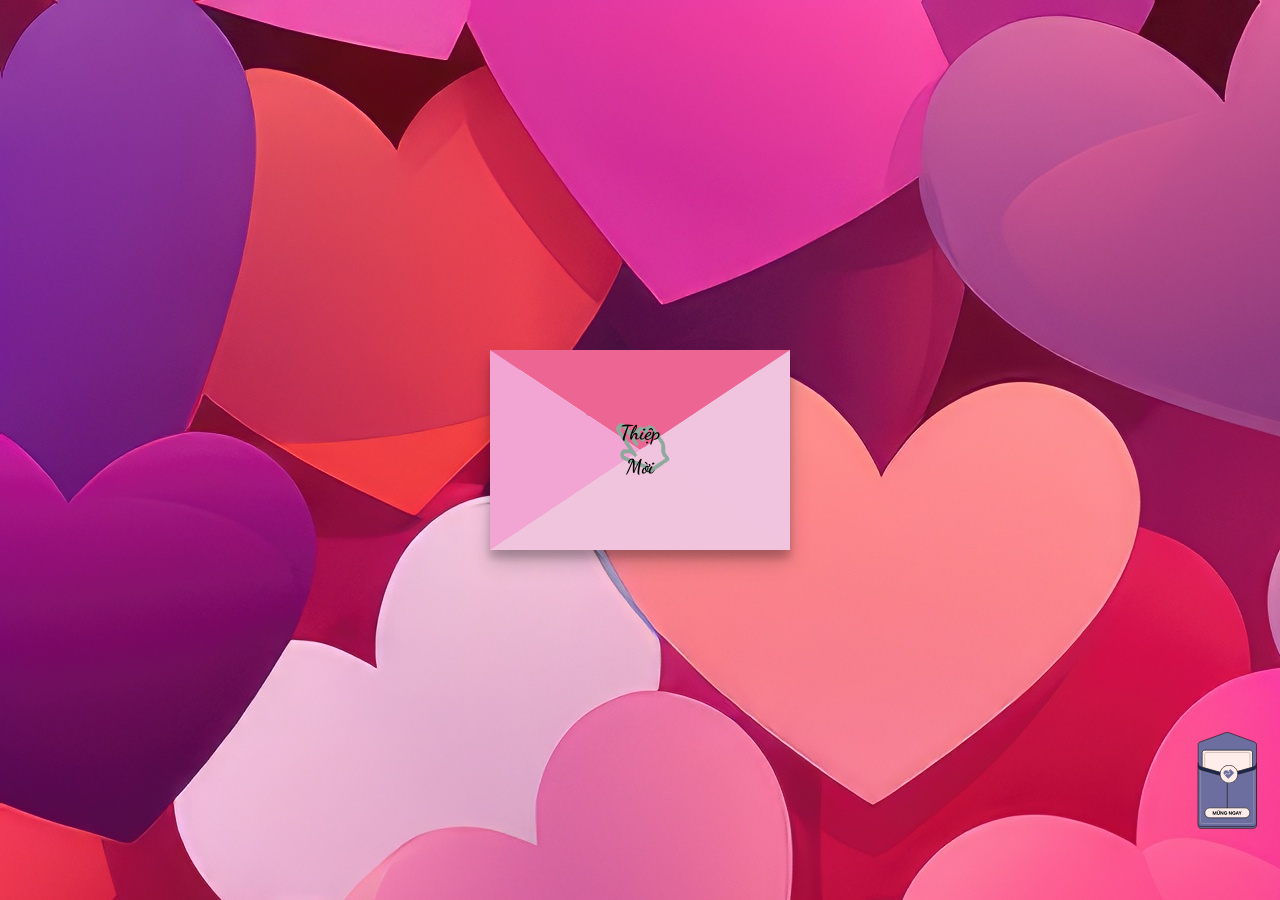
==== commit 310880d1: "update" ====
--- a/index.html
+++ b/index.html
@@ -416,8 +416,7 @@
                   </div>
                   <div class="timeline-body">
                     <p>
-                      Lần đầu gặp mặt sau những dòng tin nhắn, và đây cũng là
-                      ngày trung thu năm 2020, một ngày đầy ý nghĩa và đáng nhớ trong hành trình tình yêu của chúng tôi.
+                      Lần đầu gặp mặt sau những dòng tin nhắn cũng chính là ngày Trung thu năm 2020 – một ngày đầy ý nghĩa và đáng nhớ trong hành trình tình yêu của chúng tôi.
                     </p>
                   </div>
                 </div>
